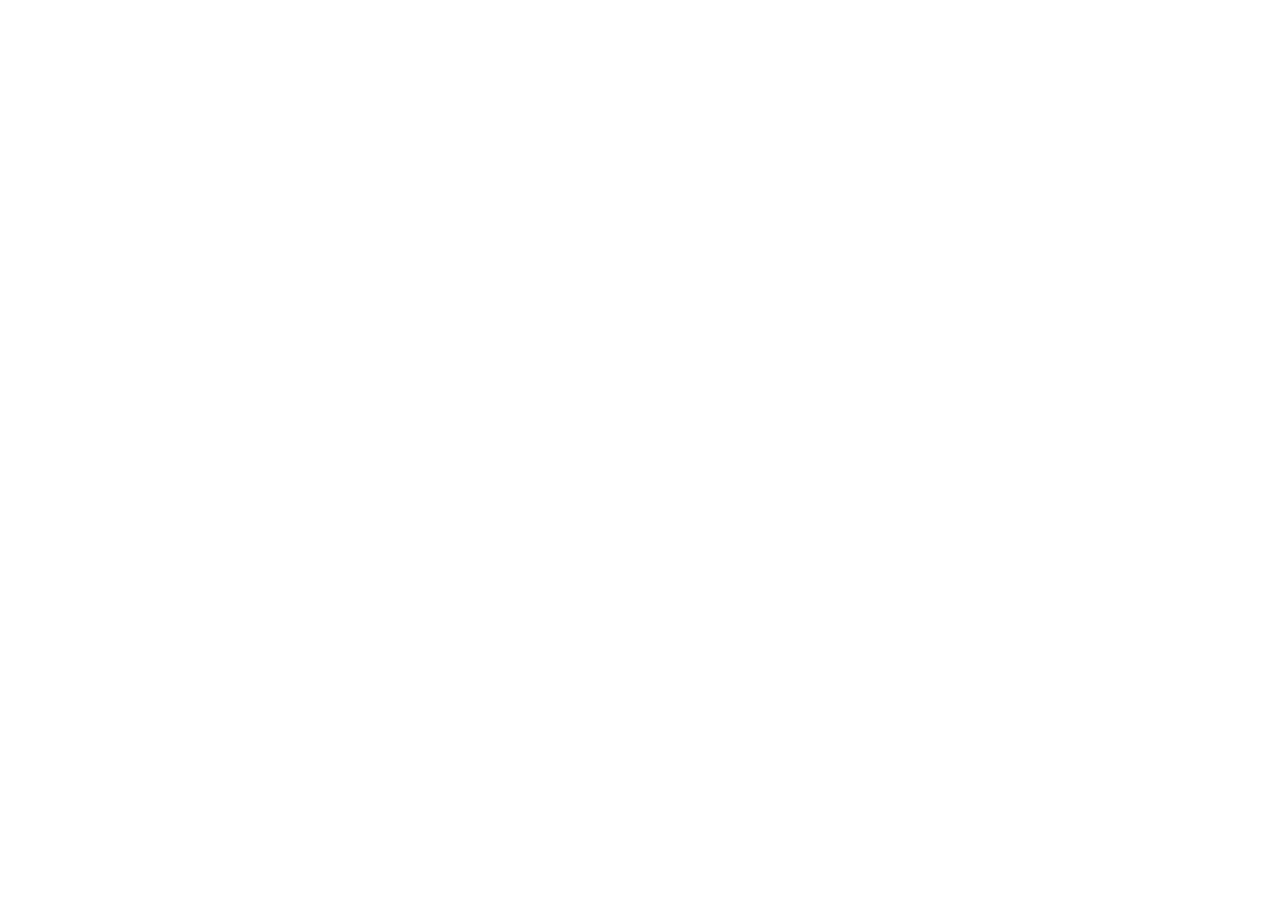
==== index.html @ 17e24093 "Add files via upload" ====
<!doctype html><html class="dark-mode" lang="de" data-template="home" data-path-prefix="index.html"><!-- Added by HTTrack --><meta http-equiv="content-type" content="text/html;charset=utf-8" /><!-- /Added by HTTrack -->
<head><meta charset="UTF-8"><meta http-equiv="X-UA-Compatible" content="IE=edge"><meta name="viewport" content="width=device-width,initial-scale=1"><meta name="theme-color" content="#000000"><title>Filmproduktion und Videoproduktion, die Full-Service Agentur</title><meta name="description" content="Werbefilme, Imagefilme, Produktvideos und mehr. imotion factory, die preisgekrönten Agentur für Video- und Filmproduktion. Wir erzählen deine Geschichte."><link rel="canonical" href="index.html"><meta property="og:type" content="website"><meta property="og:site_name" content="Filmproduktion und Videoproduktion, die Full-Service Agentur"><meta property="og:title" content="Filmproduktion und Videoproduktion, die Full-Service Agentur"><meta property="og:description" content="Werbefilme, Imagefilme, Produktvideos und mehr. imotion factory, die preisgekrönten Agentur für Video- und Filmproduktion. Wir erzählen deine Geschichte."><meta property="og:url" content="index.html"><meta property="og:locale" content="de_de"><meta property="og:image" content="assets/images/shared/imotion-factory.jpg"><meta property="og:image:alt" content="Filmproduktion und Videoproduktion, die Full-Service Agentur"><meta name="twitter:card" content="summary_large_image"><meta name="twitter:site" content="@imotion_factory"><link rel="apple-touch-icon" sizes="180x180" href="assets/images/favicon/apple-touch-icon3832.png?v1=v2"><link rel="icon" type="image/png" href="assets/images/favicon/favicon-32x323832.png?v1=v2" sizes="32x32"><link rel="icon" type="image/png" href="assets/images/favicon/favicon-16x163832.png?v1=v2" sizes="16x16"><link rel="icon" type="image/svg+xml" href="assets/images/favicon/favicon3832.svg?v1=v2"><link rel="manifest" href="site3832.webmanifest?v1=v2"><link rel="mask-icon" href="assets/images/favicon/safari-pinned-tab3832.svg?v1=v2" color="#5bbad5"><meta name="theme-color" content="#000000"><script>// Render blocking 
      if (localStorage.getItem("theme") == "dark") document.documentElement.classList.add('dark-mode');</script><link rel="stylesheet" href="assets/styles/homeb869.css?v=1643966012"></head><body><style type="text/css">body {display:none; opacity: 0; transition: opacity 0.3s}</style><noscript><style type="text/css">body {display:block; opacity: 1;}
      #scroll-container {display:none;}
      .noscriptmsg{position: fixed; top: 0; left: 0; width: 100%; height: 100%; display: flex; align-items: center; justify-content: center; flex-direction: column; background: black; padding: 20%;  z-index: 99999999999999;font-family:Arial, Helvetica, sans-serif; font-size: 20px; text-align: center; color: white;}</style><div class="noscriptmsg">Dies ist eine moderne Website. Bitte aktiviere Javascript in deinem Browser.<br><br><strong>imotion factory Filmproduktion: +49 2161 469 9744</strong></div></noscript><svg class="transition-panel-svg panel-open" viewBox="0 0 100 100" preserveAspectRatio="none"><path class="transition-panel-path" stroke="var(--color-bg-contrast-rich)" fill="var(--color-bg-contrast-rich)" stroke-width="2px" vector-effect="non-scaling-stroke" d="M 0 0 V 100 Q 50 100 100 100 V 0 z"/></svg><div class="rotate-device"><div class="phone"></div><div class="message">Diese Seite sieht im Portrait-Modus viel besser aus.</div></div><div class="loading"><div class="loading-text"><span class="loading-imotion">imotion</span> <span class="loading-factory">factory</span> <span class="loading-dot"></span></div><div class="loading-filmproduktion">FILMPRODUKTION</div><div class="loading-counter">0%</div><div class="loading-overlay"></div></div><div style="width: 0; height: 0;"><svg xmlns="http://www.w3.org/2000/svg" xmlns:xlink="http://www.w3.org/1999/xlink"><symbol viewBox="0 0 79 9" id="svg-arrow-back" xmlns="http://www.w3.org/2000/svg"><path d="M1.5 4.5l5-3m-5 3l5 3m72-3h-77" stroke="var(--color-text-rich)" fill="none" fill-rule="evenodd" stroke-linecap="square"/></symbol><symbol viewBox="0 0 45 45" id="svg-arrow-down" xmlns="http://www.w3.org/2000/svg"><path d="M2.368 0h40.264C44.052 0 45 .947 45 2.368v40.264c0 1.42-.947 2.368-2.368 2.368-1.421 0-2.369-.947-2.369-2.368V8.052L4.026 44.29c-.947.948-2.368.948-3.315 0-.948-.947-.948-2.368 0-3.315L36.947 4.737H2.368C1.184 4.737 0 3.789 0 2.368 0 .948 1.184 0 2.368 0z"/></symbol><symbol viewBox="0 0 20.714 19.47" id="svg-arrow-right"><g fill="none" stroke="var(--color-text-rich)" stroke-width="2"><path d="M19.083 9.687H0M10.272.707L19.3 9.735l-9.028 9.028"/></g></symbol><symbol viewBox="0 0 78 82" id="svg-client" xmlns="http://www.w3.org/2000/svg"><style>.dst0{fill:none;stroke-width:5;stroke-miterlimit:10}</style><circle class="dst0" cx="38.9" cy="19" r="15"/><path class="dst0" d="M54.8 48.2H23c-10.5 0-19 8.5-19 19V78h69.8V67.2c0-10.5-8.5-19-19-19z"/></symbol><symbol viewBox="0 0 490 490" id="svg-em" xmlns="http://www.w3.org/2000/svg"><path d="M295.2 257.8L251.4 295c-3.5 2.9-8.6 2.9-12 0l-43.8-37.1L16.7 409.1h456.6L295.2 257.8zM0 92.2v305.6L180.1 245z"/><path d="M16.7 80.9L245 274.6 473.3 80.9zM309.9 245L490 397.8V92.2z"/></symbol><symbol viewBox="0 0 100 125" id="svg-four-squares" xmlns="http://www.w3.org/2000/svg"><path fill="var(--color-controls)" d="M39 5h22v22H39zM39 39h22v22H39zM39 73h22v22H39zM5 5h22v22H5zM5 39h22v22H5zM5 73h22v22H5zM73 5h22v22H73zM73 39h22v22H73zM73 73h22v22H73z"/></symbol><symbol fill="none" viewBox="0 0 80 40" id="svg-fullscreen_close" xmlns="http://www.w3.org/2000/svg"><path fill="#000" d="M30.001 11h-30V8h30z"/><path fill="#000" d="M27 11V0h3v11zM50.001 29h30v3h-30z"/><path fill="#000" d="M53.001 29v11h-3V29zM50.001 11h30V8h-30z"/><path fill="#000" d="M53.001 11V0h-3v11zM30 29H0v3h30z"/><path fill="#000" d="M27 29v11h3V29z"/></symbol><symbol fill="none" viewBox="0 0 80 40" id="svg-fullscreen_open" xmlns="http://www.w3.org/2000/svg"><path fill="#000" d="M0 0h30v3H0z"/><path fill="#000" d="M3 0v11H0V0zM80 40H50v-3h30z"/><path fill="#000" d="M77 40V29h3v11zM80 0H50v3h30z"/><path fill="#000" d="M77 0v11h3V0zM0 40h30v-3H0z"/><path fill="#000" d="M3 40V29H0v11z"/></symbol><symbol viewBox="0 0 466 100" fill-rule="evenodd" clip-rule="evenodd" stroke-linecap="square" stroke-linejoin="round" stroke-miterlimit="1.5" id="svg-imf-logo" xmlns="http://www.w3.org/2000/svg"><text x="92.664" y="174.489" font-family="'Gotham-Bold','Gotham'" font-size="125" transform="matrix(.384 0 0 .384 -13.696 -2.82)">imotion</text><path d="M255.84 64.664c3.791 0 6.24-1.776 8.015-4.176v3.696h7.296V38.456h-7.296v3.36c-1.728-2.064-4.128-3.84-8.016-3.84-6.096 0-11.712 4.704-11.712 13.296v.096c0 8.592 5.712 13.296 11.712 13.296zm1.871-6.192c-3.408 0-6.288-2.832-6.288-7.104v-.096c0-4.32 2.88-7.104 6.288-7.104 3.408 0 6.24 2.832 6.24 7.104v.096c0 4.272-2.832 7.104-6.24 7.104z" fill-opacity=".45"/><text x="619.414" y="174.489" font-family="'Gotham-Bold','Gotham'" font-size="125" fill-opacity=".45" transform="matrix(.384 0 0 .384 -13.696 -2.82)">f<tspan x="750.289px 821.664px 871.664px 954.664px" y="174.489px 174.489px 174.489px 174.489px">ctor</tspan>y</text><path d="M33.575 17.976h225.698v177.757" fill="none" stroke="#4d4d4d" stroke-width="16.47" transform="matrix(.07964 0 0 .10126 443.44 .358)"/><path d="M33.575 17.976h225.698v177.757" fill="none" stroke="#4d4d4d" stroke-width="16.47" stroke-linejoin="miter" transform="matrix(-.07964 0 0 .10126 22 -.468)"/><path d="M33.575 17.976h225.698v177.757" fill="none" stroke="#4d4d4d" stroke-width="16.47" stroke-linejoin="miter" transform="matrix(.07964 0 0 -.10126 443.438 99.83)"/><g><path d="M33.575 17.976h225.698v177.757" fill="none" stroke="#4d4d4d" stroke-width="16.47" stroke-linejoin="miter" transform="matrix(-.07964 0 0 -.10126 22.001 99.003)"/></g><g transform="translate(378.27 -155.032) scale(1.42368)"><circle cx="37.904" cy="145.307" r="9.607" fill="#db2525"/></g></symbol><symbol viewBox="0 0 24 24" id="svg-play-button" xmlns="http://www.w3.org/2000/svg"><path d="M2 24V0l20 12L2 24z" stroke="#fff" fill="#fff"/></symbol><symbol id="svg-search" viewBox="0 0 87.9 87.9" xml:space="preserve" xmlns="http://www.w3.org/2000/svg"><style>.kst0,.kst1{fill:none;stroke-width:7;stroke-miterlimit:10}.kst1{stroke-linecap:round}</style><circle class="kst0" cx="37.6" cy="37" r="32.6"/><path class="kst1" d="M64 64l18 18"/></symbol><symbol viewBox="0 0 24 24" id="svg-theme" xmlns="http://www.w3.org/2000/svg"><path d="M12 22c5.523 0 10-4.477 10-10S17.523 2 12 2 2 6.477 2 12s4.477 10 10 10zm0-2V4a8 8 0 110 16z" fill="var(--color-white)" fill-rule="nonzero"/></symbol></svg></div><div class="nav-progress-bar"></div><svg xmlns="http://www.w3.org/2000/svg" viewBox="-2 -2 39 39" class="progress-svg" shape-rendering="geometricPrecision"><circle cx="16" cy="16" r="15.9155" class="progress-bar__background"/><circle cx="16" cy="16" r="15.9155" class="progress-bar__progress js-progress-circle"/><path id="Arrow_Upward" d="M321.337,122.567L201.046,3.479c-4.776-4.728-12.391-4.547-17.179,0l-120.291,119.1
		c-4.74,4.704-4.74,12.319,0,17.011c4.752,4.704,12.439,4.704,17.191,0l99.551-98.552v331.856c0,6.641,5.438,12.03,12.151,12.03
		s12.151-5.39,12.151-12.03V41.025l99.551,98.552c4.74,4.704,12.439,4.704,17.179,0C326.089,134.886,326.089,127.27,321.337,122.567
		z"/></svg><div class="nav-top"></div><div class="footer-overlay"></div><svg class="menu-panel-svg panel-closed" viewBox="0 0 100 100" preserveAspectRatio="none"><path class="menu-panel-path" stroke="var(--color-bg-contrast)" fill="var(--color-bg-contrast)" stroke-width="2px" vector-effect="non-scaling-stroke" d="M 0 0 V 0 Q 50 0 100 0 V 0 z"/></svg><div class="imf-dot"></div><nav class="nav-bar"><a class="nav-logo nav-link no-menu bait" href="index.html"><div class="imf-logo-text"><span class="txt-imotion">imotion</span> <span class="txt-factory">factory</span></div></a><div class="nav-bar-right"><a class="lang-selector-top gui-controls nav-link no-menu bait" href="en/home/index.html">en</a> <a id="theme-toggle-top" class="theme-toggle gui-controls bait" href="#"><span class="th-light">hell</span><span class="th-dark">dunkel</span></a><div class="burger-container gui-controls menu bait" id="id-burger"><span class="contact-text burger-text">kontakt</span> <span class="burger-text">menü</span><div class="hamburger"><span class="burger-line burger-line__top"></span> <span class="burger-line burger-line__bottom"></span></div></div></div></nav><nav class="side-nav-controls-container"><a class="lang-selector gui-controls side-nav-lang nav-link no-menu bait" href="en/home/index.html">en</a><div id="theme-toggle" class="theme-toggle side-nav-theme bait"></div></nav><nav class="nav-container"><div class="nav-primary-item"><div class="nav-menu"><a href="index.html" class="menu-item nav-link bait"><span class="item__text">Portfolio</span> </a><a href="de/work/index.html" class="menu-item nav-link bait"><span class="item__text">Work</span> </a><a href="de/awards/index.html" class="menu-item nav-link bait"><span class="item__text">Awards</span> </a><a href="de/behind-the-scenes/index.html" class="menu-item nav-link bait"><span class="item__text">Behind The Scenes</span></a></div><div class="legal-container"><a href="de/presse/index.html" class="legal-item txt-label nav-link bait">Presse</a> <a href="de/jobs/index.html" class="legal-item txt-label nav-link bait">Jobs &amp; Praktika</a> <a href="de/impressum/index.html" class="legal-item txt-label nav-link bait">Impressum</a> <a href="de/impressum/index.html#datenschutz" class="legal-item txt-label nav-link bait">Datenschutz</a></div></div><div class="nav-contact-item"><div class="contact-time-container"><div class="contact-container"><span class="contact-header txt-label">Kontakt</span> <a class="txt-content bait" href="tel:004921614699744">+49 2161 469 9744</a> <a class="contact-em txt-content bait" data-gen-em href="#">mail: klick zum Schreiben</a></div><div class="time-location time-berlin txt-content"><span class="time-city txt-label">Mönchengladbach</span> <span class="time" id="hour-berlin">00</span><span class="time-colon">:</span><span class="time" id="minute-berlin">00</span><span class="time"> (</span><span class="time" id="tz-berlin">GMT</span><span class="time">)</span></div><div class="time-location time-la txt-content"><span class="time-city txt-label">Los Angeles</span> <span class="time" id="hour-la">00</span><span class="time-colon">:</span><span class="time" id="minute-la">00</span><span class="time"> (</span><span class="time" id="tz-la">GMT</span><span class="time">)</span></div></div></div><div class="nav-copyright-item"><div class="copyright-text">&#169; 2022 - imotion factory</div></div></nav><div class="cookies-container hide"><div class="cookies-close"></div><p>Für eine optimale Nutzung dieser Website verwendet wir Cookies und verwandte Technologien. Mit dem Klick auf &#39;ALLES KLAR!&#39; stimmst du der Nutzung dieser Technologien zu. Mehr erfährst du hier:</p><a href="de/impressum/index.html#datenschutz" class="bait">Privatsphäre und Datenschutz</a><a class="imf-btn imf-btn-cookies-ok btn-align-right bait" href="#"><div class="imf-btn-inner"><div class="imf-btn-text">Alles klar!</div><div class="imf-btn-arrow"><svg class="icon icon--arrow-down" role="img" aria-hidden="true" width="24" height="24"><use xlink:href="#svg-arrow-down"></use></svg></div></div></a></div><div class="js-canvas"><canvas class="js-cursor-canvas"></canvas></div><svg class="lb-panel-svg panel-closed" viewBox="0 0 100 100" preserveAspectRatio="none"><path class="lb-panel-path" stroke="var(--color-black)" fill="var(--color-black)" stroke-width="2px" vector-effect="non-scaling-stroke" d="M 0 0 V 0 Q 50 0 100 0 V 0 z"/></svg><div class="video-lightbox"><div class="vl-close bait"></div><div class="spinner"></div><div class="player-container"><video controls playsinline data-poster="" id="player"></video></div></div><div class="slider-counter">00/00</div><div class="slider-caption">WORK</div><div class="curtains-container"><div class="slide-text-wrapper"><div class="video-caption-type">Imagefilm</div><div class="video-caption-title">Wir machen uns stark dafür</div><div class="slide-tags"><a class="imf-btn imf-btn-slider btn-slider-play bait" href="#"><div class="imf-btn-inner"><div class="imf-btn-text">Play</div><div class="imf-btn-arrow"><svg class="icon icon--arrow-down" role="img" aria-hidden="true" width="24" height="24"><use xlink:href="#svg-arrow-down"></use></svg></div></div></a><a class="imf-btn imf-btn-slider nav-link no-menu bait" href="de/projects/wir-machen-uns-stark-dafuer/index.html"><div class="imf-btn-inner"><div class="imf-btn-text">Info</div><div class="imf-btn-arrow"><svg class="icon icon--arrow-down" role="img" aria-hidden="true" width="24" height="24"><use xlink:href="#svg-arrow-down"></use></svg></div></div></a><a class="imf-btn imf-btn-slider nav-link no-menu bait" href="de/projects/wir-machen-uns-stark-dafuer/index.html"><div class="imf-btn-inner"><div class="imf-btn-text">BTS</div><div class="imf-btn-arrow"><svg class="icon icon--arrow-down" role="img" aria-hidden="true" width="24" height="24"><use xlink:href="#svg-arrow-down"></use></svg></div></div></a></div></div><div class="slide-text-wrapper"><div class="video-caption-type">Musikvideo</div><div class="video-caption-title">793 (Official Video)</div><div class="slide-tags"><a class="imf-btn imf-btn-slider btn-slider-play bait" href="#"><div class="imf-btn-inner"><div class="imf-btn-text">Play</div><div class="imf-btn-arrow"><svg class="icon icon--arrow-down" role="img" aria-hidden="true" width="24" height="24"><use xlink:href="#svg-arrow-down"></use></svg></div></div></a><a class="imf-btn imf-btn-slider nav-link no-menu bait" href="de/projects/793-official-video/index.html"><div class="imf-btn-inner"><div class="imf-btn-text">Info</div><div class="imf-btn-arrow"><svg class="icon icon--arrow-down" role="img" aria-hidden="true" width="24" height="24"><use xlink:href="#svg-arrow-down"></use></svg></div></div></a><a class="imf-btn imf-btn-slider nav-link no-menu bait" href="de/projects/793-official-video/index.html"><div class="imf-btn-inner"><div class="imf-btn-text">7 Awards</div><div class="imf-btn-arrow"><svg class="icon icon--arrow-down" role="img" aria-hidden="true" width="24" height="24"><use xlink:href="#svg-arrow-down"></use></svg></div></div></a><a class="imf-btn imf-btn-slider nav-link no-menu bait" href="de/projects/793-official-video/index.html"><div class="imf-btn-inner"><div class="imf-btn-text">BTS</div><div class="imf-btn-arrow"><svg class="icon icon--arrow-down" role="img" aria-hidden="true" width="24" height="24"><use xlink:href="#svg-arrow-down"></use></svg></div></div></a></div></div><div class="slide-text-wrapper"><div class="video-caption-type">Kurzfilm</div><div class="video-caption-title">Trennschalter zur Übergabe</div><div class="slide-tags"><a class="imf-btn imf-btn-slider btn-slider-play bait" href="#"><div class="imf-btn-inner"><div class="imf-btn-text">Play</div><div class="imf-btn-arrow"><svg class="icon icon--arrow-down" role="img" aria-hidden="true" width="24" height="24"><use xlink:href="#svg-arrow-down"></use></svg></div></div></a><a class="imf-btn imf-btn-slider nav-link no-menu bait" href="de/projects/trennschalter-zur-uebergabe/index.html"><div class="imf-btn-inner"><div class="imf-btn-text">Info</div><div class="imf-btn-arrow"><svg class="icon icon--arrow-down" role="img" aria-hidden="true" width="24" height="24"><use xlink:href="#svg-arrow-down"></use></svg></div></div></a><a class="imf-btn imf-btn-slider nav-link no-menu bait" href="de/projects/trennschalter-zur-uebergabe/index.html"><div class="imf-btn-inner"><div class="imf-btn-text">8 Awards</div><div class="imf-btn-arrow"><svg class="icon icon--arrow-down" role="img" aria-hidden="true" width="24" height="24"><use xlink:href="#svg-arrow-down"></use></svg></div></div></a><a class="imf-btn imf-btn-slider nav-link no-menu bait" href="de/projects/trennschalter-zur-uebergabe/index.html"><div class="imf-btn-inner"><div class="imf-btn-text">BTS</div><div class="imf-btn-arrow"><svg class="icon icon--arrow-down" role="img" aria-hidden="true" width="24" height="24"><use xlink:href="#svg-arrow-down"></use></svg></div></div></a></div></div><div class="slide-text-wrapper"><div class="video-caption-type">Produktvideo</div><div class="video-caption-title">AER - The Acoustic People</div><div class="slide-tags"><a class="imf-btn imf-btn-slider btn-slider-play bait" href="#"><div class="imf-btn-inner"><div class="imf-btn-text">Play</div><div class="imf-btn-arrow"><svg class="icon icon--arrow-down" role="img" aria-hidden="true" width="24" height="24"><use xlink:href="#svg-arrow-down"></use></svg></div></div></a><a class="imf-btn imf-btn-slider nav-link no-menu bait" href="de/projects/the-acoustic-people/index.html"><div class="imf-btn-inner"><div class="imf-btn-text">Info</div><div class="imf-btn-arrow"><svg class="icon icon--arrow-down" role="img" aria-hidden="true" width="24" height="24"><use xlink:href="#svg-arrow-down"></use></svg></div></div></a></div></div><div class="slide-text-wrapper"><div class="video-caption-type">Recruitingfilm</div><div class="video-caption-title">Herr Grau, Episode 1</div><div class="slide-tags"><a class="imf-btn imf-btn-slider btn-slider-play bait" href="#"><div class="imf-btn-inner"><div class="imf-btn-text">Play</div><div class="imf-btn-arrow"><svg class="icon icon--arrow-down" role="img" aria-hidden="true" width="24" height="24"><use xlink:href="#svg-arrow-down"></use></svg></div></div></a><a class="imf-btn imf-btn-slider nav-link no-menu bait" href="de/projects/herr-grau-episode-01/index.html"><div class="imf-btn-inner"><div class="imf-btn-text">Info</div><div class="imf-btn-arrow"><svg class="icon icon--arrow-down" role="img" aria-hidden="true" width="24" height="24"><use xlink:href="#svg-arrow-down"></use></svg></div></div></a><a class="imf-btn imf-btn-slider nav-link no-menu bait" href="de/projects/herr-grau-episode-01/index.html"><div class="imf-btn-inner"><div class="imf-btn-text">BTS</div><div class="imf-btn-arrow"><svg class="icon icon--arrow-down" role="img" aria-hidden="true" width="24" height="24"><use xlink:href="#svg-arrow-down"></use></svg></div></div></a></div></div><div class="slide-text-wrapper"><div class="video-caption-type">Kinospot</div><div class="video-caption-title">Ice Aliens</div><div class="slide-tags"><a class="imf-btn imf-btn-slider btn-slider-play bait" href="#"><div class="imf-btn-inner"><div class="imf-btn-text">Play</div><div class="imf-btn-arrow"><svg class="icon icon--arrow-down" role="img" aria-hidden="true" width="24" height="24"><use xlink:href="#svg-arrow-down"></use></svg></div></div></a><a class="imf-btn imf-btn-slider nav-link no-menu bait" href="de/projects/ice-aliens/index.html"><div class="imf-btn-inner"><div class="imf-btn-text">Info</div><div class="imf-btn-arrow"><svg class="icon icon--arrow-down" role="img" aria-hidden="true" width="24" height="24"><use xlink:href="#svg-arrow-down"></use></svg></div></div></a><a class="imf-btn imf-btn-slider nav-link no-menu bait" href="de/projects/ice-aliens/index.html"><div class="imf-btn-inner"><div class="imf-btn-text">BTS</div><div class="imf-btn-arrow"><svg class="icon icon--arrow-down" role="img" aria-hidden="true" width="24" height="24"><use xlink:href="#svg-arrow-down"></use></svg></div></div></a></div></div><div class="slide-text-wrapper"><div class="video-caption-type">Sicherheitsfilm</div><div class="video-caption-title">Industriespark Hoechst Sicherheitsfilm</div><div class="slide-tags"><a class="imf-btn imf-btn-slider btn-slider-play bait" href="#"><div class="imf-btn-inner"><div class="imf-btn-text">Play</div><div class="imf-btn-arrow"><svg class="icon icon--arrow-down" role="img" aria-hidden="true" width="24" height="24"><use xlink:href="#svg-arrow-down"></use></svg></div></div></a><a class="imf-btn imf-btn-slider nav-link no-menu bait" href="de/projects/industriepark-hoechst-sicherheitsfilm/index.html"><div class="imf-btn-inner"><div class="imf-btn-text">Info</div><div class="imf-btn-arrow"><svg class="icon icon--arrow-down" role="img" aria-hidden="true" width="24" height="24"><use xlink:href="#svg-arrow-down"></use></svg></div></div></a></div></div><div class="slide-text-wrapper"><div class="video-caption-type">Produktvideo</div><div class="video-caption-title">Kuhn Ceremonial</div><div class="slide-tags"><a class="imf-btn imf-btn-slider btn-slider-play bait" href="#"><div class="imf-btn-inner"><div class="imf-btn-text">Play</div><div class="imf-btn-arrow"><svg class="icon icon--arrow-down" role="img" aria-hidden="true" width="24" height="24"><use xlink:href="#svg-arrow-down"></use></svg></div></div></a><a class="imf-btn imf-btn-slider nav-link no-menu bait" href="de/projects/kuhn-ceremonial/index.html"><div class="imf-btn-inner"><div class="imf-btn-text">Info</div><div class="imf-btn-arrow"><svg class="icon icon--arrow-down" role="img" aria-hidden="true" width="24" height="24"><use xlink:href="#svg-arrow-down"></use></svg></div></div></a><a class="imf-btn imf-btn-slider nav-link no-menu bait" href="de/projects/kuhn-ceremonial/index.html"><div class="imf-btn-inner"><div class="imf-btn-text">BTS</div><div class="imf-btn-arrow"><svg class="icon icon--arrow-down" role="img" aria-hidden="true" width="24" height="24"><use xlink:href="#svg-arrow-down"></use></svg></div></div></a></div></div><div class="slide-text-wrapper"><div class="video-caption-type">Musikvideo</div><div class="video-caption-title">Ballroom Blitz Tribute (Official Video)</div><div class="slide-tags"><a class="imf-btn imf-btn-slider btn-slider-play bait" href="#"><div class="imf-btn-inner"><div class="imf-btn-text">Play</div><div class="imf-btn-arrow"><svg class="icon icon--arrow-down" role="img" aria-hidden="true" width="24" height="24"><use xlink:href="#svg-arrow-down"></use></svg></div></div></a><a class="imf-btn imf-btn-slider nav-link no-menu bait" href="de/projects/ballroom-blitz-tribute-official-video/index.html"><div class="imf-btn-inner"><div class="imf-btn-text">Info</div><div class="imf-btn-arrow"><svg class="icon icon--arrow-down" role="img" aria-hidden="true" width="24" height="24"><use xlink:href="#svg-arrow-down"></use></svg></div></div></a><a class="imf-btn imf-btn-slider nav-link no-menu bait" href="de/projects/ballroom-blitz-tribute-official-video/index.html"><div class="imf-btn-inner"><div class="imf-btn-text">BTS</div><div class="imf-btn-arrow"><svg class="icon icon--arrow-down" role="img" aria-hidden="true" width="24" height="24"><use xlink:href="#svg-arrow-down"></use></svg></div></div></a></div></div></div><main id="main" class="main site-wrap viewport" tabindex="-1"><div id="scroll-container" class="smooth-scroll" data-scroll-container><header class="hero-container"><div class="hero-text-wrapper"><div class="hero-claim hero-claim-centered">Because Boring</div><div class="hero-combined"><div class="hero-claim">is bad for</div><p class="header-text">Als Full-Service Agentur mit mehr als 20 Jahren Erfahrung in der Film- und Videoproduktion tun wir alles, um deine beste Geschichte zu finden und zu erzählen.</p></div><div class="hero-claim hero-claim-centered">Business</div></div><div class="hero-bottom-wrapper"><h1 class="hero-header">Die Agentur&nbsp;für&nbsp;Videoproduktion,<br>Filmproduktion&nbsp;& Story&nbsp;Telling</h1><a class="button imf-btn-anfragen menu bait" type="button" href="#"><span class="button__title-mask"><div class="button__title-wrap"><span class="button__title">Kontakt</span> <span class="button__title--secondary">Kontakt</span></div></span><span class="button__icon"><span class="button__circle"></span> <svg class="button__svg" xmlns="http://www.w3.org/2000/svg" viewBox="0 0 16.002 4.639"><path d="M.25 2.264h15.403"/><path d="M13.743.354l1.91 1.91-1.919 2.022"/></svg> <svg class="button__svg button__svg--clone" xmlns="http://www.w3.org/2000/svg" viewBox="0 0 16.002 4.639"><path d="M.25 2.264h15.403"/><path d="M13.743.354l1.91 1.91-1.919 2.022"/></svg></span></a></div><div class="video-wrapper bait-play"><div class="video-bg" id="hero-player" data-plyr-provider="vimeo" data-plyr-embed-id="120691522"></div><div class="equalizer-wrapper bait"><a class="imf-btn imf-btn-play-reel bait" href="#"><div class="imf-btn-inner"><div class="imf-btn-text">Play Reel</div><div class="imf-btn-arrow"><svg class="icon icon--arrow-down" role="img" aria-hidden="true" width="24" height="24"><use xlink:href="#svg-arrow-down"></use></svg></div></div></a><div class="equalizer"><span class="eq"></span> <span class="eq"></span> <span class="eq"></span> <span class="eq"></span> <span class="eq"></span> <span class="eq"></span> <span class="eq"></span> <span class="eq"></span></div></div></div></header><section class="standard-section-container"><div class="agency-container"><div class="agency-about-col"><h2 class="agency-header text-block anim-header">No Fuzz, no Bullshit, just Films that make people buy your stuff</h2><h3 class="agency-title anim-header">Agentur</h3><p class="agency-text text-block anim-elem">Kein Bullshit - nur Filme mit Seele und Handwerkskunst. Wir graben tief und zielen hoch - mit Leidenschaft, Mut, Spaß, Koffein, Adrenalin, Dopamin. Und ein bisschen wtf, wenn es an der Zeit ist, im Mondlicht zu tanzen. Wir lieben es, seltene, schöne, mutige, innovative, clevere, poetische und visuelle Ideen umzusetzen. Um jeden Preis. Deine Mutter würde uns lieben!</p><div class="imf-btn-projects-wrapper"><a class="button imf-btn-projects bait" type="button" data-scroll data-scroll-speed="-1" data-scroll-to href="#id-video-list"><span class="button__title-mask"><div class="button__title-wrap"><span class="button__title">Work</span> <span class="button__title--secondary">Work</span></div></span><span class="button__icon"><span class="button__circle"></span> <svg class="button__svg" xmlns="http://www.w3.org/2000/svg" viewBox="0 0 16.002 4.639"><path d="M.25 2.264h15.403"/><path d="M13.743.354l1.91 1.91-1.919 2.022"/></svg> <svg class="button__svg button__svg--clone" xmlns="http://www.w3.org/2000/svg" viewBox="0 0 16.002 4.639"><path d="M.25 2.264h15.403"/><path d="M13.743.354l1.91 1.91-1.919 2.022"/></svg></span></a></div></div><div class="agency-highlight-col"><div class="agency-highlight-text" data-scroll data-scroll-speed="1">Die Antipode<br>zur Langeweile</div></div><div class="agency-services-col"><div class="services-list list-films"><h3 class="anim-header">Filme</h3><ul><li class="anim-header">Werbefilm</li><li class="anim-header">Imagefilm</li><li class="anim-header">Produktfilm</li><li class="anim-header">Musikvideo</li><li class="anim-header">Sportfilm</li><li class="anim-header">Luftaufnahmen</li></ul></div><div class="services-list list-services"><h3 class="anim-header">Services</h3><ul><li class="anim-header">Konzeption</li><li class="anim-header">Storyentwicklung</li><li class="anim-header">Visual Effects</li><li class="anim-header">Motion Design</li><li class="anim-header">Post-Produktion</li><li class="anim-header">Fixer Service</li></ul></div><div class="services-list list-formats"><h3 class="anim-header">Formate</h3><ul><li class="anim-header">Social-Media</li><li class="anim-header">Kino</li><li class="anim-header">TV</li><li class="anim-header">Point of Sale</li><li class="anim-header">Messe</li><li class="anim-header">Video Marketing</li></ul></div></div></div></section><section class="slides-container" id="id-video-list"><h2 class="slider-highlight anim-header">Man braucht sieben Sekunden, um Eindruck zu machen,<br>wir schaffen's in fünf</h2><div class="slide bait-play" data-displacement-src="https://imotion-factory.com/assets/images/pages/home/noise.png"><picture><source type="image/webp" srcset="/assets/images/projects/wir-machen-uns-stark-dafuer/skoliose-wir-machen-uns-stark-dafuer.jpg-1200.webp 1200w" sizes="100vw"><source type="image/jpeg" srcset="/assets/images/projects/wir-machen-uns-stark-dafuer/skoliose-wir-machen-uns-stark-dafuer.jpg-1200.jpeg 1200w" sizes="100vw"><img src="assets/images/projects/wir-machen-uns-stark-dafuer/skoliose-wir-machen-uns-stark-dafuer.jpg-1200.jpg" alt="Ein Boxer trainiert am Sandsack" loading="eager" title="Screenshot von Wir machen uns stark dafür" crossorigin="anonymous" data-sampler="uTexture"></picture><div class="video-source" data-video-source="https://vimeo.com/561688345"></div></div><div class="slide bait-play" data-displacement-src="https://imotion-factory.com/assets/images/pages/home/noise.png"><picture><source type="image/webp" srcset="/assets/images/projects/793-official-video/793-official-video.jpg-1200.webp 1200w" sizes="100vw"><source type="image/jpeg" srcset="/assets/images/projects/793-official-video/793-official-video.jpg-1200.jpeg 1200w" sizes="100vw"><img src="assets/images/projects/793-official-video/793-official-video.jpg-1200.jpg" alt="Ein Wikinger auf einem Kriegsschiff, bereit für die Schlacht" loading="eager" title="Screenshot aus dem Video 793" crossorigin="anonymous" data-sampler="uTexture"></picture><div class="video-source" data-video-source="https://www.vimeo.com/267204599"></div></div><div class="slide bait-play" data-displacement-src="https://imotion-factory.com/assets/images/pages/home/noise.png"><picture><source type="image/webp" srcset="/assets/images/projects/trennschalter-zur-uebergabe/trennschalter-zur-uebergabe.jpg-1200.webp 1200w" sizes="100vw"><source type="image/jpeg" srcset="/assets/images/projects/trennschalter-zur-uebergabe/trennschalter-zur-uebergabe.jpg-1200.jpeg 1200w" sizes="100vw"><img src="assets/images/projects/trennschalter-zur-uebergabe/trennschalter-zur-uebergabe.jpg-1200.jpg" alt="Ein Offizier aus dem zweiten Weltkrieg schaut grimmig" loading="eager" title="Screenshot aus dem Video Trennschalter zur Übergabe" crossorigin="anonymous" data-sampler="uTexture"></picture><div class="video-source" data-video-source="https://vimeo.com/293545374"></div></div><div class="slide bait-play" data-displacement-src="https://imotion-factory.com/assets/images/pages/home/noise.png"><picture><source type="image/webp" srcset="/assets/images/projects/the-acoustic-people/the-acoustic-people.jpg-1200.webp 1200w" sizes="100vw"><source type="image/jpeg" srcset="/assets/images/projects/the-acoustic-people/the-acoustic-people.jpg-1200.jpeg 1200w" sizes="100vw"><img src="assets/images/projects/the-acoustic-people/the-acoustic-people.jpg-1200.jpg" alt="Das Bedienfeld eines Akkustikverstärkers" loading="eager" title="Screenshot aus dem Produktvideo The Acoustic People" crossorigin="anonymous" data-sampler="uTexture"></picture><div class="video-source" data-video-source="https://vimeo.com/465829522"></div></div><div class="slide bait-play" data-displacement-src="https://imotion-factory.com/assets/images/pages/home/noise.png"><picture><source type="image/webp" srcset="/assets/images/projects/herr-grau-episode-01/herr-grau-verzweifelt.jpg-1200.webp 1200w" sizes="100vw"><source type="image/jpeg" srcset="/assets/images/projects/herr-grau-episode-01/herr-grau-verzweifelt.jpg-1200.jpeg 1200w" sizes="100vw"><img src="assets/images/projects/herr-grau-episode-01/herr-grau-verzweifelt.jpg-1200.jpg" alt="Ein Mann in einem kleinen Büro schaut über den Rand einer Akte" loading="eager" title="Herr Grau ist verzweifelt" crossorigin="anonymous" data-sampler="uTexture"></picture><div class="video-source" data-video-source="https://vimeo.com/455862830/d91ba9c8a9"></div></div><div class="slide bait-play" data-displacement-src="https://imotion-factory.com/assets/images/pages/home/noise.png"><picture><source type="image/webp" srcset="/assets/images/projects/ice-aliens/ice-aliens.jpg-1200.webp 1200w" sizes="100vw"><source type="image/jpeg" srcset="/assets/images/projects/ice-aliens/ice-aliens.jpg-1200.jpeg 1200w" sizes="100vw"><img src="assets/images/projects/ice-aliens/ice-aliens.jpg-1200.jpg" alt="Ein Eishockeytorwart schaut in die Kamera." loading="eager" title="Screenshot aus dem Kinospot der Ice Aliens" crossorigin="anonymous" data-sampler="uTexture"></picture><div class="video-source" data-video-source="https://vimeo.com/561761877"></div></div><div class="slide bait-play" data-displacement-src="https://imotion-factory.com/assets/images/pages/home/noise.png"><picture><source type="image/webp" srcset="/assets/images/projects/industriepark-hoechst-sicherheitsfilm/infraserv-hoechst-sicherheitsfilm.jpg-1200.webp 1200w" sizes="100vw"><source type="image/jpeg" srcset="/assets/images/projects/industriepark-hoechst-sicherheitsfilm/infraserv-hoechst-sicherheitsfilm.jpg-1200.jpeg 1200w" sizes="100vw"><img src="assets/images/projects/industriepark-hoechst-sicherheitsfilm/infraserv-hoechst-sicherheitsfilm.jpg-1200.jpg" alt="Ein Auto ist kurz vor der Kollision mit einem Güterzug" loading="eager" title="Screenshot aus dem Sicherheitsfilm" crossorigin="anonymous" data-sampler="uTexture"></picture><div class="video-source" data-video-source="https://vimeo.com/561777809"></div></div><div class="slide bait-play" data-displacement-src="https://imotion-factory.com/assets/images/pages/home/noise.png"><picture><source type="image/webp" srcset="/assets/images/projects/kuhn-ceremonial/kuhn-ceremonial.jpg-1200.webp 1200w" sizes="100vw"><source type="image/jpeg" srcset="/assets/images/projects/kuhn-ceremonial/kuhn-ceremonial.jpg-1200.jpeg 1200w" sizes="100vw"><img src="assets/images/projects/kuhn-ceremonial/kuhn-ceremonial.jpg-1200.jpg" alt="Ein hübsches Paar steht festlich gekleidet in einer Hotelhalle." loading="eager" title="Screenshot aus dem Produktvideo Kuhn Ceremonial" crossorigin="anonymous" data-sampler="uTexture"></picture><div class="video-source" data-video-source="https://vimeo.com/232682658"></div></div><div class="slide bait-play" data-displacement-src="https://imotion-factory.com/assets/images/pages/home/noise.png"><picture><source type="image/webp" srcset="/assets/images/projects/ballroom-blitz-tribute-official-video/ballroom-blitz-tribute-official-video.jpg-1200.webp 1200w" sizes="100vw"><source type="image/jpeg" srcset="/assets/images/projects/ballroom-blitz-tribute-official-video/ballroom-blitz-tribute-official-video.jpg-1200.jpeg 1200w" sizes="100vw"><img src="assets/images/projects/ballroom-blitz-tribute-official-video/ballroom-blitz-tribute-official-video.jpg-1200.jpg" alt="Der Jet mit dem die Band im Video eingeflogen wird" loading="eager" title="Screenshot aus dem Video Ballroom Blitz" crossorigin="anonymous" data-sampler="uTexture"></picture><div class="video-source" data-video-source="https://vimeo.com/171889811"></div></div><a class="button imf-btn-work nav-link no-menu btn-align-center bait" type="button" href="de/work/index.html"><span class="button__title-mask"><div class="button__title-wrap"><span class="button__title">Mehr Projekte</span> <span class="button__title--secondary">Mehr Projekte</span></div></span><span class="button__icon"><span class="button__circle"></span> <svg class="button__svg" xmlns="http://www.w3.org/2000/svg" viewBox="0 0 16.002 4.639"><path d="M.25 2.264h15.403"/><path d="M13.743.354l1.91 1.91-1.919 2.022"/></svg> <svg class="button__svg button__svg--clone" xmlns="http://www.w3.org/2000/svg" viewBox="0 0 16.002 4.639"><path d="M.25 2.264h15.403"/><path d="M13.743.354l1.91 1.91-1.919 2.022"/></svg></span></a></section><section class="standard-section-container client-section-container"><h2 class="client-highlight anim-header">Dein Name würde auf dieser Liste gut aussehen - sogar sehr gut</h2><div class="client-container anim-elem"><div class="client-img-wrapper"><picture><source type="image/webp" srcset="/assets/images/clients/aer-the-acoustic-people.png-80.webp 80w" sizes="80px"><source type="image/png" srcset="/assets/images/clients/aer-the-acoustic-people.png-80.png 80w" sizes="80px"><img src="assets/images/clients/aer-the-acoustic-people.png-80.png" alt="AER The Acoustic People" loading="lazy" title="AER The Acoustic People"></picture></div><div class="client-img-wrapper"><picture><source type="image/webp" srcset="/assets/images/clients/arval.png-80.webp 80w" sizes="80px"><source type="image/png" srcset="/assets/images/clients/arval.png-80.png 80w" sizes="80px"><img src="assets/images/clients/arval.png-80.png" alt="Arval" loading="lazy" title="Arval"></picture></div><div class="client-img-wrapper"><picture><source type="image/webp" srcset="/assets/images/clients/banks-sadler.png-80.webp 80w" sizes="80px"><source type="image/png" srcset="/assets/images/clients/banks-sadler.png-80.png 80w" sizes="80px"><img src="assets/images/clients/banks-sadler.png-80.png" alt="Banks Sadler" loading="lazy" title="Banks Sadler"></picture></div><div class="client-img-wrapper"><picture><source type="image/webp" srcset="/assets/images/clients/barmer-krankenkasse.png-80.webp 80w" sizes="80px"><source type="image/png" srcset="/assets/images/clients/barmer-krankenkasse.png-80.png 80w" sizes="80px"><img src="assets/images/clients/barmer-krankenkasse.png-80.png" alt="Barmer Krankenkasse" loading="lazy" title="Barmer Krankenkasse"></picture></div><div class="client-img-wrapper"><picture><source type="image/webp" srcset="/assets/images/clients/bofrost.png-80.webp 80w" sizes="80px"><source type="image/png" srcset="/assets/images/clients/bofrost.png-80.png 80w" sizes="80px"><img src="assets/images/clients/bofrost.png-80.png" alt="Bofrost" loading="lazy" title="Bofrost"></picture></div><div class="client-img-wrapper"><picture><source type="image/webp" srcset="/assets/images/clients/bundesverband-skoliose-selbsthilfe-e-v.png-80.webp 80w" sizes="80px"><source type="image/png" srcset="/assets/images/clients/bundesverband-skoliose-selbsthilfe-e-v.png-80.png 80w" sizes="80px"><img src="assets/images/clients/bundesverband-skoliose-selbsthilfe-e-v.png-80.png" alt="Bundesverband Skoliose" loading="lazy" title="Bundesverband Skoliose"></picture></div><div class="client-img-wrapper"><picture><source type="image/webp" srcset="/assets/images/clients/bundeszentrale-fuer-politische-bildung.png-80.webp 80w" sizes="80px"><source type="image/png" srcset="/assets/images/clients/bundeszentrale-fuer-politische-bildung.png-80.png 80w" sizes="80px"><img src="assets/images/clients/bundeszentrale-fuer-politische-bildung.png-80.png" alt="Bundeszentrale für politische Bildung" loading="lazy" title="Bundeszentrale für politische Bildung"></picture></div><div class="client-img-wrapper"><picture><source type="image/webp" srcset="/assets/images/clients/c30-kunstprojektierung.png-80.webp 80w" sizes="80px"><source type="image/png" srcset="/assets/images/clients/c30-kunstprojektierung.png-80.png 80w" sizes="80px"><img src="assets/images/clients/c30-kunstprojektierung.png-80.png" alt="C.30 Kunstprojektierung" loading="lazy" title="C.30 Kunstprojektierung"></picture></div><div class="client-img-wrapper"><picture><source type="image/webp" srcset="/assets/images/clients/gluecksspirale.png-80.webp 80w" sizes="80px"><source type="image/png" srcset="/assets/images/clients/gluecksspirale.png-80.png 80w" sizes="80px"><img src="assets/images/clients/gluecksspirale.png-80.png" alt="Glücksspirale" loading="lazy" title="Glücksspirale"></picture></div><div class="client-img-wrapper"><picture><source type="image/webp" srcset="/assets/images/clients/ice-aliens.png-80.webp 80w" sizes="80px"><source type="image/png" srcset="/assets/images/clients/ice-aliens.png-80.png 80w" sizes="80px"><img src="assets/images/clients/ice-aliens.png-80.png" alt="Ice Aliens" loading="lazy" title="Ice Aliens"></picture></div><div class="client-img-wrapper"><picture><source type="image/webp" srcset="/assets/images/clients/infraserv-hoechst.png-80.webp 80w" sizes="80px"><source type="image/png" srcset="/assets/images/clients/infraserv-hoechst.png-80.png 80w" sizes="80px"><img src="assets/images/clients/infraserv-hoechst.png-80.png" alt="Infraserv Höchst" loading="lazy" title="Infraserv Höchst"></picture></div><div class="client-img-wrapper"><picture><source type="image/webp" srcset="/assets/images/clients/kuhn-maßkonfektion.png-80.webp 80w" sizes="80px"><source type="image/png" srcset="/assets/images/clients/kuhn-maßkonfektion.png-80.png 80w" sizes="80px"><img src="assets/images/clients/kuhn-ma%c3%9fkonfektion.png-80.png" alt="Kuhn Maßkonfektion" loading="lazy" title="Kuhn Maßkonfektion"></picture></div><div class="client-img-wrapper"><picture><source type="image/webp" srcset="/assets/images/clients/mcdonalds.png-80.webp 80w" sizes="80px"><source type="image/png" srcset="/assets/images/clients/mcdonalds.png-80.png 80w" sizes="80px"><img src="assets/images/clients/mcdonalds.png-80.png" alt="McDonald&#39;s (99FFA)" loading="lazy" title="McDonald&#39;s (99FFA)"></picture></div><div class="client-img-wrapper"><picture><source type="image/webp" srcset="/assets/images/clients/mephisto.png-80.webp 80w" sizes="80px"><source type="image/png" srcset="/assets/images/clients/mephisto.png-80.png 80w" sizes="80px"><img src="assets/images/clients/mephisto.png-80.png" alt="Mephisto" loading="lazy" title="Mephisto"></picture></div><div class="client-img-wrapper"><picture><source type="image/webp" srcset="/assets/images/clients/obscurity.png-80.webp 80w" sizes="80px"><source type="image/png" srcset="/assets/images/clients/obscurity.png-80.png 80w" sizes="80px"><img src="assets/images/clients/obscurity.png-80.png" alt="Obscurity" loading="lazy" title="Obscurity"></picture></div><div class="client-img-wrapper"><picture><source type="image/webp" srcset="/assets/images/clients/royal-academy-of-dance.png-80.webp 80w" sizes="80px"><source type="image/png" srcset="/assets/images/clients/royal-academy-of-dance.png-80.png 80w" sizes="80px"><img src="assets/images/clients/royal-academy-of-dance.png-80.png" alt="Royal Academy of Dance" loading="lazy" title="Royal Academy of Dance"></picture></div><div class="client-img-wrapper"><picture><source type="image/webp" srcset="/assets/images/clients/sap.png-80.webp 80w" sizes="80px"><source type="image/png" srcset="/assets/images/clients/sap.png-80.png 80w" sizes="80px"><img src="assets/images/clients/sap.png-80.png" alt="SAP" loading="lazy" title="SAP"></picture></div><div class="client-img-wrapper"><picture><source type="image/webp" srcset="/assets/images/clients/steyler-bank.png-80.webp 80w" sizes="80px"><source type="image/png" srcset="/assets/images/clients/steyler-bank.png-80.png 80w" sizes="80px"><img src="assets/images/clients/steyler-bank.png-80.png" alt="Steyler Ethikbank" loading="lazy" title="Steyler Ethikbank"></picture></div><div class="client-img-wrapper"><picture><source type="image/webp" srcset="/assets/images/clients/tk-logo.png-80.webp 80w" sizes="80px"><source type="image/png" srcset="/assets/images/clients/tk-logo.png-80.png 80w" sizes="80px"><img src="assets/images/clients/tk-logo.png-80.png" alt="Techniker Krankenkasse" loading="lazy" title="Techniker Krankenkasse"></picture></div><div class="client-img-wrapper"><picture><source type="image/webp" srcset="/assets/images/clients/winemaster.png-80.webp 80w" sizes="80px"><source type="image/png" srcset="/assets/images/clients/winemaster.png-80.png 80w" sizes="80px"><img src="assets/images/clients/winemaster.png-80.png" alt="Winemaster" loading="lazy" title="Winemaster"></picture></div></div></section><section class="awards-section"><div class="awards-highlight-col"><h2 class="awards-highlight anim-header">Awards,<br>Baby</h2></div><div class="awards-container anim-elem"><div class="award-text-container"><p class="award-count">16</p><h3 class="award-prefix txt-content">Auszeichnungen<br>in der Kategorie</h3><p class="award-category txt-label">Bester Film</p></div><div class="award-text-container"><p class="award-count">6</p><h3 class="award-prefix txt-content">Auszeichnungen<br>in der Kategorie</h3><p class="award-category txt-label">Beste Regie</p></div><div class="award-text-container"><p class="award-count">8</p><h3 class="award-prefix txt-content">Auszeichnungen<br>in der Kategorie</h3><p class="award-category txt-label">Agentur Awards</p></div></div><div class="awards-btn-wrapper"><a class="button imf-btn-awards nav-link no-menu btn-align-center bait" type="button" href="de/awards/index.html"><span class="button__title-mask"><div class="button__title-wrap"><span class="button__title">Alle Awards</span> <span class="button__title--secondary">Alle Awards</span></div></span><span class="button__icon"><span class="button__circle"></span> <svg class="button__svg" xmlns="http://www.w3.org/2000/svg" viewBox="0 0 16.002 4.639"><path d="M.25 2.264h15.403"/><path d="M13.743.354l1.91 1.91-1.919 2.022"/></svg> <svg class="button__svg button__svg--clone" xmlns="http://www.w3.org/2000/svg" viewBox="0 0 16.002 4.639"><path d="M.25 2.264h15.403"/><path d="M13.743.354l1.91 1.91-1.919 2.022"/></svg></span></a></div></section><footer class="footer-container"><h2 class="footer-highlight anim-header">Get in Touch</h2><a class="contact-text-footer bait" href="tel:004921614699744">+49 2161 469 9744</a> <a class="contact-text-footer contact-em bait" data-gen-em href="#"></a> <a class="imf-btn imf-btn-jobs btn-align-center bait" href="de/jobs/index.html"><div class="imf-btn-inner"><div class="imf-btn-text">Kontakt für Jobanfragen</div><div class="imf-btn-arrow"><svg class="icon icon--arrow-down" role="img" aria-hidden="true" width="24" height="24"><use xlink:href="#svg-arrow-down"></use></svg></div></div></a><p class="copyright-text-footer">&#169; 2022 - imotion factory</p></footer></div></main><script type="text/javascript" src="assets/scripts/homef341.js?v=1643966031"></script></body></html>
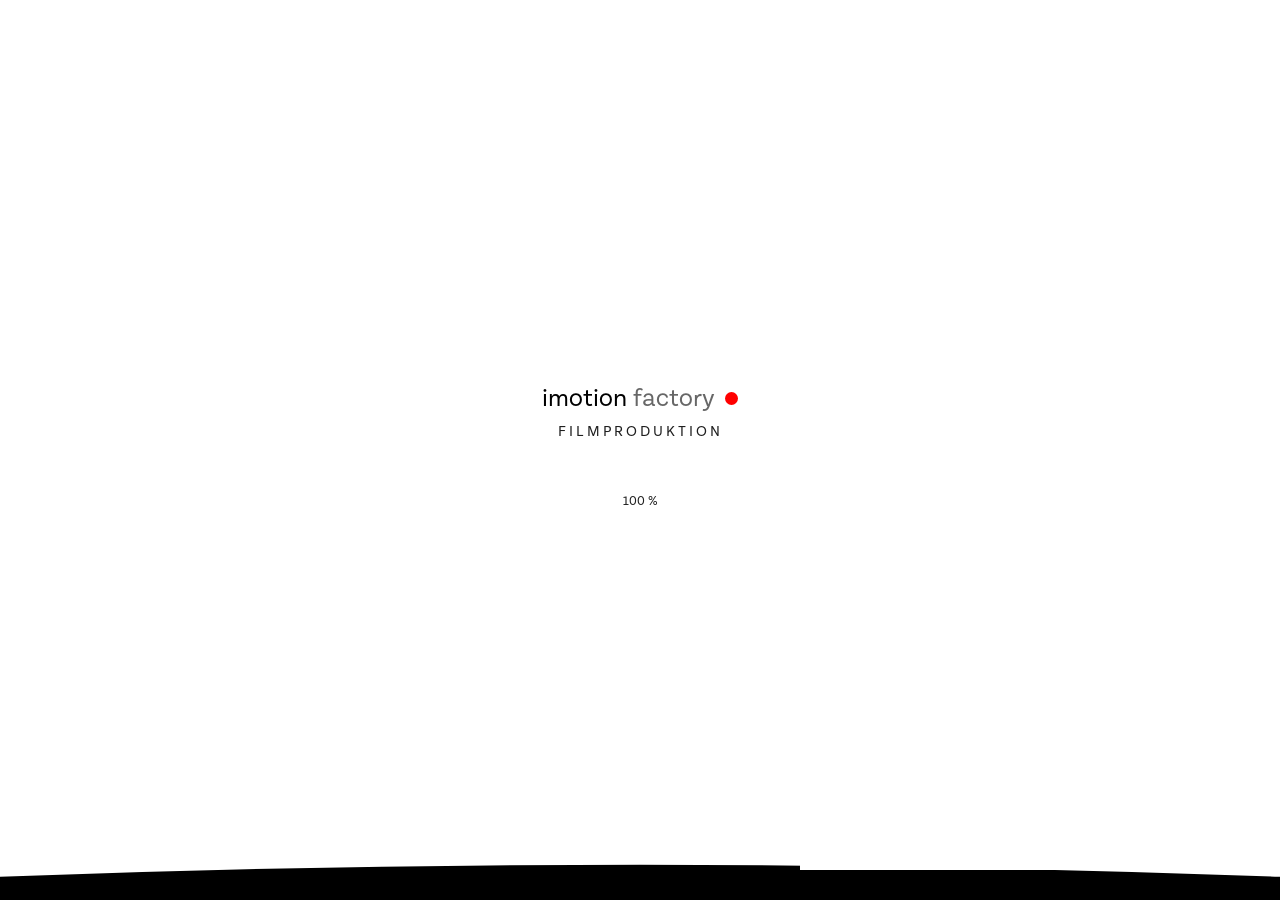
==== commit bbb8c647: "uhiu" ====
--- a/index.html
+++ b/index.html
@@ -1,8 +1,2141 @@
-<!doctype html><html class="dark-mode" lang="de" data-template="home" data-path-prefix="index.html"><!-- Added by HTTrack --><meta http-equiv="content-type" content="text/html;charset=utf-8" /><!-- /Added by HTTrack -->
-<head><meta charset="UTF-8"><meta http-equiv="X-UA-Compatible" content="IE=edge"><meta name="viewport" content="width=device-width,initial-scale=1"><meta name="theme-color" content="#000000"><title>Filmproduktion und Videoproduktion, die Full-Service Agentur</title><meta name="description" content="Werbefilme, Imagefilme, Produktvideos und mehr. imotion factory, die preisgekrönten Agentur für Video- und Filmproduktion. Wir erzählen deine Geschichte."><link rel="canonical" href="index.html"><meta property="og:type" content="website"><meta property="og:site_name" content="Filmproduktion und Videoproduktion, die Full-Service Agentur"><meta property="og:title" content="Filmproduktion und Videoproduktion, die Full-Service Agentur"><meta property="og:description" content="Werbefilme, Imagefilme, Produktvideos und mehr. imotion factory, die preisgekrönten Agentur für Video- und Filmproduktion. Wir erzählen deine Geschichte."><meta property="og:url" content="index.html"><meta property="og:locale" content="de_de"><meta property="og:image" content="assets/images/shared/imotion-factory.jpg"><meta property="og:image:alt" content="Filmproduktion und Videoproduktion, die Full-Service Agentur"><meta name="twitter:card" content="summary_large_image"><meta name="twitter:site" content="@imotion_factory"><link rel="apple-touch-icon" sizes="180x180" href="assets/images/favicon/apple-touch-icon3832.png?v1=v2"><link rel="icon" type="image/png" href="assets/images/favicon/favicon-32x323832.png?v1=v2" sizes="32x32"><link rel="icon" type="image/png" href="assets/images/favicon/favicon-16x163832.png?v1=v2" sizes="16x16"><link rel="icon" type="image/svg+xml" href="assets/images/favicon/favicon3832.svg?v1=v2"><link rel="manifest" href="site3832.webmanifest?v1=v2"><link rel="mask-icon" href="assets/images/favicon/safari-pinned-tab3832.svg?v1=v2" color="#5bbad5"><meta name="theme-color" content="#000000"><script>// Render blocking 
-      if (localStorage.getItem("theme") == "dark") document.documentElement.classList.add('dark-mode');</script><link rel="stylesheet" href="assets/styles/homeb869.css?v=1643966012"></head><body><style type="text/css">body {display:none; opacity: 0; transition: opacity 0.3s}</style><noscript><style type="text/css">body {display:block; opacity: 1;}
-      #scroll-container {display:none;}
-      .noscriptmsg{position: fixed; top: 0; left: 0; width: 100%; height: 100%; display: flex; align-items: center; justify-content: center; flex-direction: column; background: black; padding: 20%;  z-index: 99999999999999;font-family:Arial, Helvetica, sans-serif; font-size: 20px; text-align: center; color: white;}</style><div class="noscriptmsg">Dies ist eine moderne Website. Bitte aktiviere Javascript in deinem Browser.<br><br><strong>imotion factory Filmproduktion: +49 2161 469 9744</strong></div></noscript><svg class="transition-panel-svg panel-open" viewBox="0 0 100 100" preserveAspectRatio="none"><path class="transition-panel-path" stroke="var(--color-bg-contrast-rich)" fill="var(--color-bg-contrast-rich)" stroke-width="2px" vector-effect="non-scaling-stroke" d="M 0 0 V 100 Q 50 100 100 100 V 0 z"/></svg><div class="rotate-device"><div class="phone"></div><div class="message">Diese Seite sieht im Portrait-Modus viel besser aus.</div></div><div class="loading"><div class="loading-text"><span class="loading-imotion">imotion</span> <span class="loading-factory">factory</span> <span class="loading-dot"></span></div><div class="loading-filmproduktion">FILMPRODUKTION</div><div class="loading-counter">0%</div><div class="loading-overlay"></div></div><div style="width: 0; height: 0;"><svg xmlns="http://www.w3.org/2000/svg" xmlns:xlink="http://www.w3.org/1999/xlink"><symbol viewBox="0 0 79 9" id="svg-arrow-back" xmlns="http://www.w3.org/2000/svg"><path d="M1.5 4.5l5-3m-5 3l5 3m72-3h-77" stroke="var(--color-text-rich)" fill="none" fill-rule="evenodd" stroke-linecap="square"/></symbol><symbol viewBox="0 0 45 45" id="svg-arrow-down" xmlns="http://www.w3.org/2000/svg"><path d="M2.368 0h40.264C44.052 0 45 .947 45 2.368v40.264c0 1.42-.947 2.368-2.368 2.368-1.421 0-2.369-.947-2.369-2.368V8.052L4.026 44.29c-.947.948-2.368.948-3.315 0-.948-.947-.948-2.368 0-3.315L36.947 4.737H2.368C1.184 4.737 0 3.789 0 2.368 0 .948 1.184 0 2.368 0z"/></symbol><symbol viewBox="0 0 20.714 19.47" id="svg-arrow-right"><g fill="none" stroke="var(--color-text-rich)" stroke-width="2"><path d="M19.083 9.687H0M10.272.707L19.3 9.735l-9.028 9.028"/></g></symbol><symbol viewBox="0 0 78 82" id="svg-client" xmlns="http://www.w3.org/2000/svg"><style>.dst0{fill:none;stroke-width:5;stroke-miterlimit:10}</style><circle class="dst0" cx="38.9" cy="19" r="15"/><path class="dst0" d="M54.8 48.2H23c-10.5 0-19 8.5-19 19V78h69.8V67.2c0-10.5-8.5-19-19-19z"/></symbol><symbol viewBox="0 0 490 490" id="svg-em" xmlns="http://www.w3.org/2000/svg"><path d="M295.2 257.8L251.4 295c-3.5 2.9-8.6 2.9-12 0l-43.8-37.1L16.7 409.1h456.6L295.2 257.8zM0 92.2v305.6L180.1 245z"/><path d="M16.7 80.9L245 274.6 473.3 80.9zM309.9 245L490 397.8V92.2z"/></symbol><symbol viewBox="0 0 100 125" id="svg-four-squares" xmlns="http://www.w3.org/2000/svg"><path fill="var(--color-controls)" d="M39 5h22v22H39zM39 39h22v22H39zM39 73h22v22H39zM5 5h22v22H5zM5 39h22v22H5zM5 73h22v22H5zM73 5h22v22H73zM73 39h22v22H73zM73 73h22v22H73z"/></symbol><symbol fill="none" viewBox="0 0 80 40" id="svg-fullscreen_close" xmlns="http://www.w3.org/2000/svg"><path fill="#000" d="M30.001 11h-30V8h30z"/><path fill="#000" d="M27 11V0h3v11zM50.001 29h30v3h-30z"/><path fill="#000" d="M53.001 29v11h-3V29zM50.001 11h30V8h-30z"/><path fill="#000" d="M53.001 11V0h-3v11zM30 29H0v3h30z"/><path fill="#000" d="M27 29v11h3V29z"/></symbol><symbol fill="none" viewBox="0 0 80 40" id="svg-fullscreen_open" xmlns="http://www.w3.org/2000/svg"><path fill="#000" d="M0 0h30v3H0z"/><path fill="#000" d="M3 0v11H0V0zM80 40H50v-3h30z"/><path fill="#000" d="M77 40V29h3v11zM80 0H50v3h30z"/><path fill="#000" d="M77 0v11h3V0zM0 40h30v-3H0z"/><path fill="#000" d="M3 40V29H0v11z"/></symbol><symbol viewBox="0 0 466 100" fill-rule="evenodd" clip-rule="evenodd" stroke-linecap="square" stroke-linejoin="round" stroke-miterlimit="1.5" id="svg-imf-logo" xmlns="http://www.w3.org/2000/svg"><text x="92.664" y="174.489" font-family="'Gotham-Bold','Gotham'" font-size="125" transform="matrix(.384 0 0 .384 -13.696 -2.82)">imotion</text><path d="M255.84 64.664c3.791 0 6.24-1.776 8.015-4.176v3.696h7.296V38.456h-7.296v3.36c-1.728-2.064-4.128-3.84-8.016-3.84-6.096 0-11.712 4.704-11.712 13.296v.096c0 8.592 5.712 13.296 11.712 13.296zm1.871-6.192c-3.408 0-6.288-2.832-6.288-7.104v-.096c0-4.32 2.88-7.104 6.288-7.104 3.408 0 6.24 2.832 6.24 7.104v.096c0 4.272-2.832 7.104-6.24 7.104z" fill-opacity=".45"/><text x="619.414" y="174.489" font-family="'Gotham-Bold','Gotham'" font-size="125" fill-opacity=".45" transform="matrix(.384 0 0 .384 -13.696 -2.82)">f<tspan x="750.289px 821.664px 871.664px 954.664px" y="174.489px 174.489px 174.489px 174.489px">ctor</tspan>y</text><path d="M33.575 17.976h225.698v177.757" fill="none" stroke="#4d4d4d" stroke-width="16.47" transform="matrix(.07964 0 0 .10126 443.44 .358)"/><path d="M33.575 17.976h225.698v177.757" fill="none" stroke="#4d4d4d" stroke-width="16.47" stroke-linejoin="miter" transform="matrix(-.07964 0 0 .10126 22 -.468)"/><path d="M33.575 17.976h225.698v177.757" fill="none" stroke="#4d4d4d" stroke-width="16.47" stroke-linejoin="miter" transform="matrix(.07964 0 0 -.10126 443.438 99.83)"/><g><path d="M33.575 17.976h225.698v177.757" fill="none" stroke="#4d4d4d" stroke-width="16.47" stroke-linejoin="miter" transform="matrix(-.07964 0 0 -.10126 22.001 99.003)"/></g><g transform="translate(378.27 -155.032) scale(1.42368)"><circle cx="37.904" cy="145.307" r="9.607" fill="#db2525"/></g></symbol><symbol viewBox="0 0 24 24" id="svg-play-button" xmlns="http://www.w3.org/2000/svg"><path d="M2 24V0l20 12L2 24z" stroke="#fff" fill="#fff"/></symbol><symbol id="svg-search" viewBox="0 0 87.9 87.9" xml:space="preserve" xmlns="http://www.w3.org/2000/svg"><style>.kst0,.kst1{fill:none;stroke-width:7;stroke-miterlimit:10}.kst1{stroke-linecap:round}</style><circle class="kst0" cx="37.6" cy="37" r="32.6"/><path class="kst1" d="M64 64l18 18"/></symbol><symbol viewBox="0 0 24 24" id="svg-theme" xmlns="http://www.w3.org/2000/svg"><path d="M12 22c5.523 0 10-4.477 10-10S17.523 2 12 2 2 6.477 2 12s4.477 10 10 10zm0-2V4a8 8 0 110 16z" fill="var(--color-white)" fill-rule="nonzero"/></symbol></svg></div><div class="nav-progress-bar"></div><svg xmlns="http://www.w3.org/2000/svg" viewBox="-2 -2 39 39" class="progress-svg" shape-rendering="geometricPrecision"><circle cx="16" cy="16" r="15.9155" class="progress-bar__background"/><circle cx="16" cy="16" r="15.9155" class="progress-bar__progress js-progress-circle"/><path id="Arrow_Upward" d="M321.337,122.567L201.046,3.479c-4.776-4.728-12.391-4.547-17.179,0l-120.291,119.1
+<!DOCTYPE html>
+<html
+  class="dark-mode"
+  lang="de"
+  data-template="home"
+  data-path-prefix="index.html"
+>
+  <!-- Added by HTTrack -->
+  <meta
+    http-equiv="content-type"
+    content="text/html;charset=utf-8"
+  /><!-- /Added by HTTrack -->
+
+  <head>
+    <meta charset="UTF-8" />
+    <meta http-equiv="X-UA-Compatible" content="IE=edge" />
+    <meta name="viewport" content="width=device-width,initial-scale=1" />
+    <meta name="theme-color" content="#000000" />
+    <title>Filmproduktion und Videoproduktion, die Full-Service Agentur</title>
+    <meta
+      name="description"
+      content="Werbefilme, Imagefilme, Produktvideos und mehr. imotion factory, die preisgekrönten Agentur für Video- und Filmproduktion. Wir erzählen deine Geschichte."
+    />
+    <link rel="canonical" href="index.html" />
+    <meta property="og:type" content="website" />
+    <meta
+      property="og:site_name"
+      content="Filmproduktion und Videoproduktion, die Full-Service Agentur"
+    />
+    <meta
+      property="og:title"
+      content="Filmproduktion und Videoproduktion, die Full-Service Agentur"
+    />
+    <meta
+      property="og:description"
+      content="Werbefilme, Imagefilme, Produktvideos und mehr. imotion factory, die preisgekrönten Agentur für Video- und Filmproduktion. Wir erzählen deine Geschichte."
+    />
+    <meta property="og:url" content="index.html" />
+    <meta property="og:locale" content="de_de" />
+    <meta
+      property="og:image"
+      content="assets/images/shared/imotion-factory.jpg"
+    />
+    <meta
+      property="og:image:alt"
+      content="Filmproduktion und Videoproduktion, die Full-Service Agentur"
+    />
+    <meta name="twitter:card" content="summary_large_image" />
+    <meta name="twitter:site" content="@imotion_factory" />
+    <link
+      rel="apple-touch-icon"
+      sizes="180x180"
+      href="assets/images/favicon/apple-touch-icon3832.png?v1=v2"
+    />
+    <link
+      rel="icon"
+      type="image/png"
+      href="assets/images/favicon/favicon-32x323832.png?v1=v2"
+      sizes="32x32"
+    />
+    <link
+      rel="icon"
+      type="image/png"
+      href="assets/images/favicon/favicon-16x163832.png?v1=v2"
+      sizes="16x16"
+    />
+    <link
+      rel="icon"
+      type="image/svg+xml"
+      href="assets/images/favicon/favicon3832.svg?v1=v2"
+    />
+    <link rel="manifest" href="site3832.webmanifest?v1=v2" />
+    <link
+      rel="mask-icon"
+      href="assets/images/favicon/safari-pinned-tab3832.svg?v1=v2"
+      color="#5bbad5"
+    />
+    <meta name="theme-color" content="#000000" />
+    <script>
+      // Render blocking
+      if (localStorage.getItem("theme") == "dark")
+        document.documentElement.classList.add("dark-mode");
+    </script>
+    <link rel="stylesheet" href="assets/styles/homeb869.css?v=1643966012" />
+  </head>
+
+  <body>
+    <style type="text/css">
+      body {
+        display: none;
+        opacity: 0;
+        transition: opacity 0.3s;
+      }</style
+    ><noscript>
+      <style type="text/css">
+        body {
+          display: block;
+          opacity: 1;
+        }
+
+        #scroll-container {
+          display: none;
+        }
+
+        .noscriptmsg {
+          position: fixed;
+          top: 0;
+          left: 0;
+          width: 100%;
+          height: 100%;
+          display: flex;
+          align-items: center;
+          justify-content: center;
+          flex-direction: column;
+          background: black;
+          padding: 20%;
+          z-index: 99999999999999;
+          font-family: Arial, Helvetica, sans-serif;
+          font-size: 20px;
+          text-align: center;
+          color: white;
+        }
+      </style>
+      <div class="noscriptmsg">
+        Dies ist eine moderne Website. Bitte aktiviere Javascript in deinem
+        Browser.<br /><br /><strong
+          >imotion factory Filmproduktion: +49 2161 469 9744</strong
+        >
+      </div> </noscript
+    ><svg
+      class="transition-panel-svg panel-open"
+      viewBox="0 0 100 100"
+      preserveAspectRatio="none"
+    >
+      <path
+        class="transition-panel-path"
+        stroke="var(--color-bg-contrast-rich)"
+        fill="var(--color-bg-contrast-rich)"
+        stroke-width="2px"
+        vector-effect="non-scaling-stroke"
+        d="M 0 0 V 100 Q 50 100 100 100 V 0 z"
+      />
+    </svg>
+    <div class="rotate-device">
+      <div class="phone"></div>
+      <div class="message">
+        Diese Seite sieht im Portrait-Modus viel besser aus.
+      </div>
+    </div>
+    <div class="loading">
+      <div class="loading-text">
+        <span class="loading-imotion">imotion</span>
+        <span class="loading-factory">factory</span>
+        <span class="loading-dot"></span>
+      </div>
+      <div class="loading-filmproduktion">FILMPRODUKTION</div>
+      <div class="loading-counter">0%</div>
+      <div class="loading-overlay"></div>
+    </div>
+    <div style="width: 0; height: 0">
+      <svg
+        xmlns="http://www.w3.org/2000/svg"
+        xmlns:xlink="http://www.w3.org/1999/xlink"
+      >
+        <symbol
+          viewBox="0 0 79 9"
+          id="svg-arrow-back"
+          xmlns="http://www.w3.org/2000/svg"
+        >
+          <path
+            d="M1.5 4.5l5-3m-5 3l5 3m72-3h-77"
+            stroke="var(--color-text-rich)"
+            fill="none"
+            fill-rule="evenodd"
+            stroke-linecap="square"
+          />
+        </symbol>
+        <symbol
+          viewBox="0 0 45 45"
+          id="svg-arrow-down"
+          xmlns="http://www.w3.org/2000/svg"
+        >
+          <path
+            d="M2.368 0h40.264C44.052 0 45 .947 45 2.368v40.264c0 1.42-.947 2.368-2.368 2.368-1.421 0-2.369-.947-2.369-2.368V8.052L4.026 44.29c-.947.948-2.368.948-3.315 0-.948-.947-.948-2.368 0-3.315L36.947 4.737H2.368C1.184 4.737 0 3.789 0 2.368 0 .948 1.184 0 2.368 0z"
+          />
+        </symbol>
+        <symbol viewBox="0 0 20.714 19.47" id="svg-arrow-right">
+          <g fill="none" stroke="var(--color-text-rich)" stroke-width="2">
+            <path d="M19.083 9.687H0M10.272.707L19.3 9.735l-9.028 9.028" />
+          </g>
+        </symbol>
+        <symbol
+          viewBox="0 0 78 82"
+          id="svg-client"
+          xmlns="http://www.w3.org/2000/svg"
+        >
+          <style>
+            .dst0 {
+              fill: none;
+              stroke-width: 5;
+              stroke-miterlimit: 10;
+            }
+          </style>
+          <circle class="dst0" cx="38.9" cy="19" r="15" />
+          <path
+            class="dst0"
+            d="M54.8 48.2H23c-10.5 0-19 8.5-19 19V78h69.8V67.2c0-10.5-8.5-19-19-19z"
+          />
+        </symbol>
+        <symbol
+          viewBox="0 0 490 490"
+          id="svg-em"
+          xmlns="http://www.w3.org/2000/svg"
+        >
+          <path
+            d="M295.2 257.8L251.4 295c-3.5 2.9-8.6 2.9-12 0l-43.8-37.1L16.7 409.1h456.6L295.2 257.8zM0 92.2v305.6L180.1 245z"
+          />
+          <path
+            d="M16.7 80.9L245 274.6 473.3 80.9zM309.9 245L490 397.8V92.2z"
+          />
+        </symbol>
+        <symbol
+          viewBox="0 0 100 125"
+          id="svg-four-squares"
+          xmlns="http://www.w3.org/2000/svg"
+        >
+          <path
+            fill="var(--color-controls)"
+            d="M39 5h22v22H39zM39 39h22v22H39zM39 73h22v22H39zM5 5h22v22H5zM5 39h22v22H5zM5 73h22v22H5zM73 5h22v22H73zM73 39h22v22H73zM73 73h22v22H73z"
+          />
+        </symbol>
+        <symbol
+          fill="none"
+          viewBox="0 0 80 40"
+          id="svg-fullscreen_close"
+          xmlns="http://www.w3.org/2000/svg"
+        >
+          <path fill="#000" d="M30.001 11h-30V8h30z" />
+          <path fill="#000" d="M27 11V0h3v11zM50.001 29h30v3h-30z" />
+          <path fill="#000" d="M53.001 29v11h-3V29zM50.001 11h30V8h-30z" />
+          <path fill="#000" d="M53.001 11V0h-3v11zM30 29H0v3h30z" />
+          <path fill="#000" d="M27 29v11h3V29z" />
+        </symbol>
+        <symbol
+          fill="none"
+          viewBox="0 0 80 40"
+          id="svg-fullscreen_open"
+          xmlns="http://www.w3.org/2000/svg"
+        >
+          <path fill="#000" d="M0 0h30v3H0z" />
+          <path fill="#000" d="M3 0v11H0V0zM80 40H50v-3h30z" />
+          <path fill="#000" d="M77 40V29h3v11zM80 0H50v3h30z" />
+          <path fill="#000" d="M77 0v11h3V0zM0 40h30v-3H0z" />
+          <path fill="#000" d="M3 40V29H0v11z" />
+        </symbol>
+        <symbol
+          viewBox="0 0 466 100"
+          fill-rule="evenodd"
+          clip-rule="evenodd"
+          stroke-linecap="square"
+          stroke-linejoin="round"
+          stroke-miterlimit="1.5"
+          id="svg-imf-logo"
+          xmlns="http://www.w3.org/2000/svg"
+        >
+          <text
+            x="92.664"
+            y="174.489"
+            font-family="'Gotham-Bold','Gotham'"
+            font-size="125"
+            transform="matrix(.384 0 0 .384 -13.696 -2.82)"
+          >
+            imotion
+          </text>
+          <path
+            d="M255.84 64.664c3.791 0 6.24-1.776 8.015-4.176v3.696h7.296V38.456h-7.296v3.36c-1.728-2.064-4.128-3.84-8.016-3.84-6.096 0-11.712 4.704-11.712 13.296v.096c0 8.592 5.712 13.296 11.712 13.296zm1.871-6.192c-3.408 0-6.288-2.832-6.288-7.104v-.096c0-4.32 2.88-7.104 6.288-7.104 3.408 0 6.24 2.832 6.24 7.104v.096c0 4.272-2.832 7.104-6.24 7.104z"
+            fill-opacity=".45"
+          />
+          <text
+            x="619.414"
+            y="174.489"
+            font-family="'Gotham-Bold','Gotham'"
+            font-size="125"
+            fill-opacity=".45"
+            transform="matrix(.384 0 0 .384 -13.696 -2.82)"
+          >
+            f
+            <tspan
+              x="750.289px 821.664px 871.664px 954.664px"
+              y="174.489px 174.489px 174.489px 174.489px"
+            >
+              ctor
+            </tspan>
+            y
+          </text>
+          <path
+            d="M33.575 17.976h225.698v177.757"
+            fill="none"
+            stroke="#4d4d4d"
+            stroke-width="16.47"
+            transform="matrix(.07964 0 0 .10126 443.44 .358)"
+          />
+          <path
+            d="M33.575 17.976h225.698v177.757"
+            fill="none"
+            stroke="#4d4d4d"
+            stroke-width="16.47"
+            stroke-linejoin="miter"
+            transform="matrix(-.07964 0 0 .10126 22 -.468)"
+          />
+          <path
+            d="M33.575 17.976h225.698v177.757"
+            fill="none"
+            stroke="#4d4d4d"
+            stroke-width="16.47"
+            stroke-linejoin="miter"
+            transform="matrix(.07964 0 0 -.10126 443.438 99.83)"
+          />
+          <g>
+            <path
+              d="M33.575 17.976h225.698v177.757"
+              fill="none"
+              stroke="#4d4d4d"
+              stroke-width="16.47"
+              stroke-linejoin="miter"
+              transform="matrix(-.07964 0 0 -.10126 22.001 99.003)"
+            />
+          </g>
+          <g transform="translate(378.27 -155.032) scale(1.42368)">
+            <circle cx="37.904" cy="145.307" r="9.607" fill="#db2525" />
+          </g>
+        </symbol>
+        <symbol
+          viewBox="0 0 24 24"
+          id="svg-play-button"
+          xmlns="http://www.w3.org/2000/svg"
+        >
+          <path d="M2 24V0l20 12L2 24z" stroke="#fff" fill="#fff" />
+        </symbol>
+        <symbol
+          id="svg-search"
+          viewBox="0 0 87.9 87.9"
+          xml:space="preserve"
+          xmlns="http://www.w3.org/2000/svg"
+        >
+          <style>
+            .kst0,
+            .kst1 {
+              fill: none;
+              stroke-width: 7;
+              stroke-miterlimit: 10;
+            }
+
+            .kst1 {
+              stroke-linecap: round;
+            }
+          </style>
+          <circle class="kst0" cx="37.6" cy="37" r="32.6" />
+          <path class="kst1" d="M64 64l18 18" />
+        </symbol>
+        <symbol
+          viewBox="0 0 24 24"
+          id="svg-theme"
+          xmlns="http://www.w3.org/2000/svg"
+        >
+          <path
+            d="M12 22c5.523 0 10-4.477 10-10S17.523 2 12 2 2 6.477 2 12s4.477 10 10 10zm0-2V4a8 8 0 110 16z"
+            fill="var(--color-white)"
+            fill-rule="nonzero"
+          />
+        </symbol>
+      </svg>
+    </div>
+    <div class="nav-progress-bar"></div>
+    <svg
+      xmlns="http://www.w3.org/2000/svg"
+      viewBox="-2 -2 39 39"
+      class="progress-svg"
+      shape-rendering="geometricPrecision"
+    >
+      <circle cx="16" cy="16" r="15.9155" class="progress-bar__background" />
+      <circle
+        cx="16"
+        cy="16"
+        r="15.9155"
+        class="progress-bar__progress js-progress-circle"
+      />
+      <path
+        id="Arrow_Upward"
+        d="M321.337,122.567L201.046,3.479c-4.776-4.728-12.391-4.547-17.179,0l-120.291,119.1
 		c-4.74,4.704-4.74,12.319,0,17.011c4.752,4.704,12.439,4.704,17.191,0l99.551-98.552v331.856c0,6.641,5.438,12.03,12.151,12.03
 		s12.151-5.39,12.151-12.03V41.025l99.551,98.552c4.74,4.704,12.439,4.704,17.179,0C326.089,134.886,326.089,127.27,321.337,122.567
-		z"/></svg><div class="nav-top"></div><div class="footer-overlay"></div><svg class="menu-panel-svg panel-closed" viewBox="0 0 100 100" preserveAspectRatio="none"><path class="menu-panel-path" stroke="var(--color-bg-contrast)" fill="var(--color-bg-contrast)" stroke-width="2px" vector-effect="non-scaling-stroke" d="M 0 0 V 0 Q 50 0 100 0 V 0 z"/></svg><div class="imf-dot"></div><nav class="nav-bar"><a class="nav-logo nav-link no-menu bait" href="index.html"><div class="imf-logo-text"><span class="txt-imotion">imotion</span> <span class="txt-factory">factory</span></div></a><div class="nav-bar-right"><a class="lang-selector-top gui-controls nav-link no-menu bait" href="en/home/index.html">en</a> <a id="theme-toggle-top" class="theme-toggle gui-controls bait" href="#"><span class="th-light">hell</span><span class="th-dark">dunkel</span></a><div class="burger-container gui-controls menu bait" id="id-burger"><span class="contact-text burger-text">kontakt</span> <span class="burger-text">menü</span><div class="hamburger"><span class="burger-line burger-line__top"></span> <span class="burger-line burger-line__bottom"></span></div></div></div></nav><nav class="side-nav-controls-container"><a class="lang-selector gui-controls side-nav-lang nav-link no-menu bait" href="en/home/index.html">en</a><div id="theme-toggle" class="theme-toggle side-nav-theme bait"></div></nav><nav class="nav-container"><div class="nav-primary-item"><div class="nav-menu"><a href="index.html" class="menu-item nav-link bait"><span class="item__text">Portfolio</span> </a><a href="de/work/index.html" class="menu-item nav-link bait"><span class="item__text">Work</span> </a><a href="de/awards/index.html" class="menu-item nav-link bait"><span class="item__text">Awards</span> </a><a href="de/behind-the-scenes/index.html" class="menu-item nav-link bait"><span class="item__text">Behind The Scenes</span></a></div><div class="legal-container"><a href="de/presse/index.html" class="legal-item txt-label nav-link bait">Presse</a> <a href="de/jobs/index.html" class="legal-item txt-label nav-link bait">Jobs &amp; Praktika</a> <a href="de/impressum/index.html" class="legal-item txt-label nav-link bait">Impressum</a> <a href="de/impressum/index.html#datenschutz" class="legal-item txt-label nav-link bait">Datenschutz</a></div></div><div class="nav-contact-item"><div class="contact-time-container"><div class="contact-container"><span class="contact-header txt-label">Kontakt</span> <a class="txt-content bait" href="tel:004921614699744">+49 2161 469 9744</a> <a class="contact-em txt-content bait" data-gen-em href="#">mail: klick zum Schreiben</a></div><div class="time-location time-berlin txt-content"><span class="time-city txt-label">Mönchengladbach</span> <span class="time" id="hour-berlin">00</span><span class="time-colon">:</span><span class="time" id="minute-berlin">00</span><span class="time"> (</span><span class="time" id="tz-berlin">GMT</span><span class="time">)</span></div><div class="time-location time-la txt-content"><span class="time-city txt-label">Los Angeles</span> <span class="time" id="hour-la">00</span><span class="time-colon">:</span><span class="time" id="minute-la">00</span><span class="time"> (</span><span class="time" id="tz-la">GMT</span><span class="time">)</span></div></div></div><div class="nav-copyright-item"><div class="copyright-text">&#169; 2022 - imotion factory</div></div></nav><div class="cookies-container hide"><div class="cookies-close"></div><p>Für eine optimale Nutzung dieser Website verwendet wir Cookies und verwandte Technologien. Mit dem Klick auf &#39;ALLES KLAR!&#39; stimmst du der Nutzung dieser Technologien zu. Mehr erfährst du hier:</p><a href="de/impressum/index.html#datenschutz" class="bait">Privatsphäre und Datenschutz</a><a class="imf-btn imf-btn-cookies-ok btn-align-right bait" href="#"><div class="imf-btn-inner"><div class="imf-btn-text">Alles klar!</div><div class="imf-btn-arrow"><svg class="icon icon--arrow-down" role="img" aria-hidden="true" width="24" height="24"><use xlink:href="#svg-arrow-down"></use></svg></div></div></a></div><div class="js-canvas"><canvas class="js-cursor-canvas"></canvas></div><svg class="lb-panel-svg panel-closed" viewBox="0 0 100 100" preserveAspectRatio="none"><path class="lb-panel-path" stroke="var(--color-black)" fill="var(--color-black)" stroke-width="2px" vector-effect="non-scaling-stroke" d="M 0 0 V 0 Q 50 0 100 0 V 0 z"/></svg><div class="video-lightbox"><div class="vl-close bait"></div><div class="spinner"></div><div class="player-container"><video controls playsinline data-poster="" id="player"></video></div></div><div class="slider-counter">00/00</div><div class="slider-caption">WORK</div><div class="curtains-container"><div class="slide-text-wrapper"><div class="video-caption-type">Imagefilm</div><div class="video-caption-title">Wir machen uns stark dafür</div><div class="slide-tags"><a class="imf-btn imf-btn-slider btn-slider-play bait" href="#"><div class="imf-btn-inner"><div class="imf-btn-text">Play</div><div class="imf-btn-arrow"><svg class="icon icon--arrow-down" role="img" aria-hidden="true" width="24" height="24"><use xlink:href="#svg-arrow-down"></use></svg></div></div></a><a class="imf-btn imf-btn-slider nav-link no-menu bait" href="de/projects/wir-machen-uns-stark-dafuer/index.html"><div class="imf-btn-inner"><div class="imf-btn-text">Info</div><div class="imf-btn-arrow"><svg class="icon icon--arrow-down" role="img" aria-hidden="true" width="24" height="24"><use xlink:href="#svg-arrow-down"></use></svg></div></div></a><a class="imf-btn imf-btn-slider nav-link no-menu bait" href="de/projects/wir-machen-uns-stark-dafuer/index.html"><div class="imf-btn-inner"><div class="imf-btn-text">BTS</div><div class="imf-btn-arrow"><svg class="icon icon--arrow-down" role="img" aria-hidden="true" width="24" height="24"><use xlink:href="#svg-arrow-down"></use></svg></div></div></a></div></div><div class="slide-text-wrapper"><div class="video-caption-type">Musikvideo</div><div class="video-caption-title">793 (Official Video)</div><div class="slide-tags"><a class="imf-btn imf-btn-slider btn-slider-play bait" href="#"><div class="imf-btn-inner"><div class="imf-btn-text">Play</div><div class="imf-btn-arrow"><svg class="icon icon--arrow-down" role="img" aria-hidden="true" width="24" height="24"><use xlink:href="#svg-arrow-down"></use></svg></div></div></a><a class="imf-btn imf-btn-slider nav-link no-menu bait" href="de/projects/793-official-video/index.html"><div class="imf-btn-inner"><div class="imf-btn-text">Info</div><div class="imf-btn-arrow"><svg class="icon icon--arrow-down" role="img" aria-hidden="true" width="24" height="24"><use xlink:href="#svg-arrow-down"></use></svg></div></div></a><a class="imf-btn imf-btn-slider nav-link no-menu bait" href="de/projects/793-official-video/index.html"><div class="imf-btn-inner"><div class="imf-btn-text">7 Awards</div><div class="imf-btn-arrow"><svg class="icon icon--arrow-down" role="img" aria-hidden="true" width="24" height="24"><use xlink:href="#svg-arrow-down"></use></svg></div></div></a><a class="imf-btn imf-btn-slider nav-link no-menu bait" href="de/projects/793-official-video/index.html"><div class="imf-btn-inner"><div class="imf-btn-text">BTS</div><div class="imf-btn-arrow"><svg class="icon icon--arrow-down" role="img" aria-hidden="true" width="24" height="24"><use xlink:href="#svg-arrow-down"></use></svg></div></div></a></div></div><div class="slide-text-wrapper"><div class="video-caption-type">Kurzfilm</div><div class="video-caption-title">Trennschalter zur Übergabe</div><div class="slide-tags"><a class="imf-btn imf-btn-slider btn-slider-play bait" href="#"><div class="imf-btn-inner"><div class="imf-btn-text">Play</div><div class="imf-btn-arrow"><svg class="icon icon--arrow-down" role="img" aria-hidden="true" width="24" height="24"><use xlink:href="#svg-arrow-down"></use></svg></div></div></a><a class="imf-btn imf-btn-slider nav-link no-menu bait" href="de/projects/trennschalter-zur-uebergabe/index.html"><div class="imf-btn-inner"><div class="imf-btn-text">Info</div><div class="imf-btn-arrow"><svg class="icon icon--arrow-down" role="img" aria-hidden="true" width="24" height="24"><use xlink:href="#svg-arrow-down"></use></svg></div></div></a><a class="imf-btn imf-btn-slider nav-link no-menu bait" href="de/projects/trennschalter-zur-uebergabe/index.html"><div class="imf-btn-inner"><div class="imf-btn-text">8 Awards</div><div class="imf-btn-arrow"><svg class="icon icon--arrow-down" role="img" aria-hidden="true" width="24" height="24"><use xlink:href="#svg-arrow-down"></use></svg></div></div></a><a class="imf-btn imf-btn-slider nav-link no-menu bait" href="de/projects/trennschalter-zur-uebergabe/index.html"><div class="imf-btn-inner"><div class="imf-btn-text">BTS</div><div class="imf-btn-arrow"><svg class="icon icon--arrow-down" role="img" aria-hidden="true" width="24" height="24"><use xlink:href="#svg-arrow-down"></use></svg></div></div></a></div></div><div class="slide-text-wrapper"><div class="video-caption-type">Produktvideo</div><div class="video-caption-title">AER - The Acoustic People</div><div class="slide-tags"><a class="imf-btn imf-btn-slider btn-slider-play bait" href="#"><div class="imf-btn-inner"><div class="imf-btn-text">Play</div><div class="imf-btn-arrow"><svg class="icon icon--arrow-down" role="img" aria-hidden="true" width="24" height="24"><use xlink:href="#svg-arrow-down"></use></svg></div></div></a><a class="imf-btn imf-btn-slider nav-link no-menu bait" href="de/projects/the-acoustic-people/index.html"><div class="imf-btn-inner"><div class="imf-btn-text">Info</div><div class="imf-btn-arrow"><svg class="icon icon--arrow-down" role="img" aria-hidden="true" width="24" height="24"><use xlink:href="#svg-arrow-down"></use></svg></div></div></a></div></div><div class="slide-text-wrapper"><div class="video-caption-type">Recruitingfilm</div><div class="video-caption-title">Herr Grau, Episode 1</div><div class="slide-tags"><a class="imf-btn imf-btn-slider btn-slider-play bait" href="#"><div class="imf-btn-inner"><div class="imf-btn-text">Play</div><div class="imf-btn-arrow"><svg class="icon icon--arrow-down" role="img" aria-hidden="true" width="24" height="24"><use xlink:href="#svg-arrow-down"></use></svg></div></div></a><a class="imf-btn imf-btn-slider nav-link no-menu bait" href="de/projects/herr-grau-episode-01/index.html"><div class="imf-btn-inner"><div class="imf-btn-text">Info</div><div class="imf-btn-arrow"><svg class="icon icon--arrow-down" role="img" aria-hidden="true" width="24" height="24"><use xlink:href="#svg-arrow-down"></use></svg></div></div></a><a class="imf-btn imf-btn-slider nav-link no-menu bait" href="de/projects/herr-grau-episode-01/index.html"><div class="imf-btn-inner"><div class="imf-btn-text">BTS</div><div class="imf-btn-arrow"><svg class="icon icon--arrow-down" role="img" aria-hidden="true" width="24" height="24"><use xlink:href="#svg-arrow-down"></use></svg></div></div></a></div></div><div class="slide-text-wrapper"><div class="video-caption-type">Kinospot</div><div class="video-caption-title">Ice Aliens</div><div class="slide-tags"><a class="imf-btn imf-btn-slider btn-slider-play bait" href="#"><div class="imf-btn-inner"><div class="imf-btn-text">Play</div><div class="imf-btn-arrow"><svg class="icon icon--arrow-down" role="img" aria-hidden="true" width="24" height="24"><use xlink:href="#svg-arrow-down"></use></svg></div></div></a><a class="imf-btn imf-btn-slider nav-link no-menu bait" href="de/projects/ice-aliens/index.html"><div class="imf-btn-inner"><div class="imf-btn-text">Info</div><div class="imf-btn-arrow"><svg class="icon icon--arrow-down" role="img" aria-hidden="true" width="24" height="24"><use xlink:href="#svg-arrow-down"></use></svg></div></div></a><a class="imf-btn imf-btn-slider nav-link no-menu bait" href="de/projects/ice-aliens/index.html"><div class="imf-btn-inner"><div class="imf-btn-text">BTS</div><div class="imf-btn-arrow"><svg class="icon icon--arrow-down" role="img" aria-hidden="true" width="24" height="24"><use xlink:href="#svg-arrow-down"></use></svg></div></div></a></div></div><div class="slide-text-wrapper"><div class="video-caption-type">Sicherheitsfilm</div><div class="video-caption-title">Industriespark Hoechst Sicherheitsfilm</div><div class="slide-tags"><a class="imf-btn imf-btn-slider btn-slider-play bait" href="#"><div class="imf-btn-inner"><div class="imf-btn-text">Play</div><div class="imf-btn-arrow"><svg class="icon icon--arrow-down" role="img" aria-hidden="true" width="24" height="24"><use xlink:href="#svg-arrow-down"></use></svg></div></div></a><a class="imf-btn imf-btn-slider nav-link no-menu bait" href="de/projects/industriepark-hoechst-sicherheitsfilm/index.html"><div class="imf-btn-inner"><div class="imf-btn-text">Info</div><div class="imf-btn-arrow"><svg class="icon icon--arrow-down" role="img" aria-hidden="true" width="24" height="24"><use xlink:href="#svg-arrow-down"></use></svg></div></div></a></div></div><div class="slide-text-wrapper"><div class="video-caption-type">Produktvideo</div><div class="video-caption-title">Kuhn Ceremonial</div><div class="slide-tags"><a class="imf-btn imf-btn-slider btn-slider-play bait" href="#"><div class="imf-btn-inner"><div class="imf-btn-text">Play</div><div class="imf-btn-arrow"><svg class="icon icon--arrow-down" role="img" aria-hidden="true" width="24" height="24"><use xlink:href="#svg-arrow-down"></use></svg></div></div></a><a class="imf-btn imf-btn-slider nav-link no-menu bait" href="de/projects/kuhn-ceremonial/index.html"><div class="imf-btn-inner"><div class="imf-btn-text">Info</div><div class="imf-btn-arrow"><svg class="icon icon--arrow-down" role="img" aria-hidden="true" width="24" height="24"><use xlink:href="#svg-arrow-down"></use></svg></div></div></a><a class="imf-btn imf-btn-slider nav-link no-menu bait" href="de/projects/kuhn-ceremonial/index.html"><div class="imf-btn-inner"><div class="imf-btn-text">BTS</div><div class="imf-btn-arrow"><svg class="icon icon--arrow-down" role="img" aria-hidden="true" width="24" height="24"><use xlink:href="#svg-arrow-down"></use></svg></div></div></a></div></div><div class="slide-text-wrapper"><div class="video-caption-type">Musikvideo</div><div class="video-caption-title">Ballroom Blitz Tribute (Official Video)</div><div class="slide-tags"><a class="imf-btn imf-btn-slider btn-slider-play bait" href="#"><div class="imf-btn-inner"><div class="imf-btn-text">Play</div><div class="imf-btn-arrow"><svg class="icon icon--arrow-down" role="img" aria-hidden="true" width="24" height="24"><use xlink:href="#svg-arrow-down"></use></svg></div></div></a><a class="imf-btn imf-btn-slider nav-link no-menu bait" href="de/projects/ballroom-blitz-tribute-official-video/index.html"><div class="imf-btn-inner"><div class="imf-btn-text">Info</div><div class="imf-btn-arrow"><svg class="icon icon--arrow-down" role="img" aria-hidden="true" width="24" height="24"><use xlink:href="#svg-arrow-down"></use></svg></div></div></a><a class="imf-btn imf-btn-slider nav-link no-menu bait" href="de/projects/ballroom-blitz-tribute-official-video/index.html"><div class="imf-btn-inner"><div class="imf-btn-text">BTS</div><div class="imf-btn-arrow"><svg class="icon icon--arrow-down" role="img" aria-hidden="true" width="24" height="24"><use xlink:href="#svg-arrow-down"></use></svg></div></div></a></div></div></div><main id="main" class="main site-wrap viewport" tabindex="-1"><div id="scroll-container" class="smooth-scroll" data-scroll-container><header class="hero-container"><div class="hero-text-wrapper"><div class="hero-claim hero-claim-centered">Because Boring</div><div class="hero-combined"><div class="hero-claim">is bad for</div><p class="header-text">Als Full-Service Agentur mit mehr als 20 Jahren Erfahrung in der Film- und Videoproduktion tun wir alles, um deine beste Geschichte zu finden und zu erzählen.</p></div><div class="hero-claim hero-claim-centered">Business</div></div><div class="hero-bottom-wrapper"><h1 class="hero-header">Die Agentur&nbsp;für&nbsp;Videoproduktion,<br>Filmproduktion&nbsp;& Story&nbsp;Telling</h1><a class="button imf-btn-anfragen menu bait" type="button" href="#"><span class="button__title-mask"><div class="button__title-wrap"><span class="button__title">Kontakt</span> <span class="button__title--secondary">Kontakt</span></div></span><span class="button__icon"><span class="button__circle"></span> <svg class="button__svg" xmlns="http://www.w3.org/2000/svg" viewBox="0 0 16.002 4.639"><path d="M.25 2.264h15.403"/><path d="M13.743.354l1.91 1.91-1.919 2.022"/></svg> <svg class="button__svg button__svg--clone" xmlns="http://www.w3.org/2000/svg" viewBox="0 0 16.002 4.639"><path d="M.25 2.264h15.403"/><path d="M13.743.354l1.91 1.91-1.919 2.022"/></svg></span></a></div><div class="video-wrapper bait-play"><div class="video-bg" id="hero-player" data-plyr-provider="vimeo" data-plyr-embed-id="120691522"></div><div class="equalizer-wrapper bait"><a class="imf-btn imf-btn-play-reel bait" href="#"><div class="imf-btn-inner"><div class="imf-btn-text">Play Reel</div><div class="imf-btn-arrow"><svg class="icon icon--arrow-down" role="img" aria-hidden="true" width="24" height="24"><use xlink:href="#svg-arrow-down"></use></svg></div></div></a><div class="equalizer"><span class="eq"></span> <span class="eq"></span> <span class="eq"></span> <span class="eq"></span> <span class="eq"></span> <span class="eq"></span> <span class="eq"></span> <span class="eq"></span></div></div></div></header><section class="standard-section-container"><div class="agency-container"><div class="agency-about-col"><h2 class="agency-header text-block anim-header">No Fuzz, no Bullshit, just Films that make people buy your stuff</h2><h3 class="agency-title anim-header">Agentur</h3><p class="agency-text text-block anim-elem">Kein Bullshit - nur Filme mit Seele und Handwerkskunst. Wir graben tief und zielen hoch - mit Leidenschaft, Mut, Spaß, Koffein, Adrenalin, Dopamin. Und ein bisschen wtf, wenn es an der Zeit ist, im Mondlicht zu tanzen. Wir lieben es, seltene, schöne, mutige, innovative, clevere, poetische und visuelle Ideen umzusetzen. Um jeden Preis. Deine Mutter würde uns lieben!</p><div class="imf-btn-projects-wrapper"><a class="button imf-btn-projects bait" type="button" data-scroll data-scroll-speed="-1" data-scroll-to href="#id-video-list"><span class="button__title-mask"><div class="button__title-wrap"><span class="button__title">Work</span> <span class="button__title--secondary">Work</span></div></span><span class="button__icon"><span class="button__circle"></span> <svg class="button__svg" xmlns="http://www.w3.org/2000/svg" viewBox="0 0 16.002 4.639"><path d="M.25 2.264h15.403"/><path d="M13.743.354l1.91 1.91-1.919 2.022"/></svg> <svg class="button__svg button__svg--clone" xmlns="http://www.w3.org/2000/svg" viewBox="0 0 16.002 4.639"><path d="M.25 2.264h15.403"/><path d="M13.743.354l1.91 1.91-1.919 2.022"/></svg></span></a></div></div><div class="agency-highlight-col"><div class="agency-highlight-text" data-scroll data-scroll-speed="1">Die Antipode<br>zur Langeweile</div></div><div class="agency-services-col"><div class="services-list list-films"><h3 class="anim-header">Filme</h3><ul><li class="anim-header">Werbefilm</li><li class="anim-header">Imagefilm</li><li class="anim-header">Produktfilm</li><li class="anim-header">Musikvideo</li><li class="anim-header">Sportfilm</li><li class="anim-header">Luftaufnahmen</li></ul></div><div class="services-list list-services"><h3 class="anim-header">Services</h3><ul><li class="anim-header">Konzeption</li><li class="anim-header">Storyentwicklung</li><li class="anim-header">Visual Effects</li><li class="anim-header">Motion Design</li><li class="anim-header">Post-Produktion</li><li class="anim-header">Fixer Service</li></ul></div><div class="services-list list-formats"><h3 class="anim-header">Formate</h3><ul><li class="anim-header">Social-Media</li><li class="anim-header">Kino</li><li class="anim-header">TV</li><li class="anim-header">Point of Sale</li><li class="anim-header">Messe</li><li class="anim-header">Video Marketing</li></ul></div></div></div></section><section class="slides-container" id="id-video-list"><h2 class="slider-highlight anim-header">Man braucht sieben Sekunden, um Eindruck zu machen,<br>wir schaffen's in fünf</h2><div class="slide bait-play" data-displacement-src="https://imotion-factory.com/assets/images/pages/home/noise.png"><picture><source type="image/webp" srcset="/assets/images/projects/wir-machen-uns-stark-dafuer/skoliose-wir-machen-uns-stark-dafuer.jpg-1200.webp 1200w" sizes="100vw"><source type="image/jpeg" srcset="/assets/images/projects/wir-machen-uns-stark-dafuer/skoliose-wir-machen-uns-stark-dafuer.jpg-1200.jpeg 1200w" sizes="100vw"><img src="assets/images/projects/wir-machen-uns-stark-dafuer/skoliose-wir-machen-uns-stark-dafuer.jpg-1200.jpg" alt="Ein Boxer trainiert am Sandsack" loading="eager" title="Screenshot von Wir machen uns stark dafür" crossorigin="anonymous" data-sampler="uTexture"></picture><div class="video-source" data-video-source="https://vimeo.com/561688345"></div></div><div class="slide bait-play" data-displacement-src="https://imotion-factory.com/assets/images/pages/home/noise.png"><picture><source type="image/webp" srcset="/assets/images/projects/793-official-video/793-official-video.jpg-1200.webp 1200w" sizes="100vw"><source type="image/jpeg" srcset="/assets/images/projects/793-official-video/793-official-video.jpg-1200.jpeg 1200w" sizes="100vw"><img src="assets/images/projects/793-official-video/793-official-video.jpg-1200.jpg" alt="Ein Wikinger auf einem Kriegsschiff, bereit für die Schlacht" loading="eager" title="Screenshot aus dem Video 793" crossorigin="anonymous" data-sampler="uTexture"></picture><div class="video-source" data-video-source="https://www.vimeo.com/267204599"></div></div><div class="slide bait-play" data-displacement-src="https://imotion-factory.com/assets/images/pages/home/noise.png"><picture><source type="image/webp" srcset="/assets/images/projects/trennschalter-zur-uebergabe/trennschalter-zur-uebergabe.jpg-1200.webp 1200w" sizes="100vw"><source type="image/jpeg" srcset="/assets/images/projects/trennschalter-zur-uebergabe/trennschalter-zur-uebergabe.jpg-1200.jpeg 1200w" sizes="100vw"><img src="assets/images/projects/trennschalter-zur-uebergabe/trennschalter-zur-uebergabe.jpg-1200.jpg" alt="Ein Offizier aus dem zweiten Weltkrieg schaut grimmig" loading="eager" title="Screenshot aus dem Video Trennschalter zur Übergabe" crossorigin="anonymous" data-sampler="uTexture"></picture><div class="video-source" data-video-source="https://vimeo.com/293545374"></div></div><div class="slide bait-play" data-displacement-src="https://imotion-factory.com/assets/images/pages/home/noise.png"><picture><source type="image/webp" srcset="/assets/images/projects/the-acoustic-people/the-acoustic-people.jpg-1200.webp 1200w" sizes="100vw"><source type="image/jpeg" srcset="/assets/images/projects/the-acoustic-people/the-acoustic-people.jpg-1200.jpeg 1200w" sizes="100vw"><img src="assets/images/projects/the-acoustic-people/the-acoustic-people.jpg-1200.jpg" alt="Das Bedienfeld eines Akkustikverstärkers" loading="eager" title="Screenshot aus dem Produktvideo The Acoustic People" crossorigin="anonymous" data-sampler="uTexture"></picture><div class="video-source" data-video-source="https://vimeo.com/465829522"></div></div><div class="slide bait-play" data-displacement-src="https://imotion-factory.com/assets/images/pages/home/noise.png"><picture><source type="image/webp" srcset="/assets/images/projects/herr-grau-episode-01/herr-grau-verzweifelt.jpg-1200.webp 1200w" sizes="100vw"><source type="image/jpeg" srcset="/assets/images/projects/herr-grau-episode-01/herr-grau-verzweifelt.jpg-1200.jpeg 1200w" sizes="100vw"><img src="assets/images/projects/herr-grau-episode-01/herr-grau-verzweifelt.jpg-1200.jpg" alt="Ein Mann in einem kleinen Büro schaut über den Rand einer Akte" loading="eager" title="Herr Grau ist verzweifelt" crossorigin="anonymous" data-sampler="uTexture"></picture><div class="video-source" data-video-source="https://vimeo.com/455862830/d91ba9c8a9"></div></div><div class="slide bait-play" data-displacement-src="https://imotion-factory.com/assets/images/pages/home/noise.png"><picture><source type="image/webp" srcset="/assets/images/projects/ice-aliens/ice-aliens.jpg-1200.webp 1200w" sizes="100vw"><source type="image/jpeg" srcset="/assets/images/projects/ice-aliens/ice-aliens.jpg-1200.jpeg 1200w" sizes="100vw"><img src="assets/images/projects/ice-aliens/ice-aliens.jpg-1200.jpg" alt="Ein Eishockeytorwart schaut in die Kamera." loading="eager" title="Screenshot aus dem Kinospot der Ice Aliens" crossorigin="anonymous" data-sampler="uTexture"></picture><div class="video-source" data-video-source="https://vimeo.com/561761877"></div></div><div class="slide bait-play" data-displacement-src="https://imotion-factory.com/assets/images/pages/home/noise.png"><picture><source type="image/webp" srcset="/assets/images/projects/industriepark-hoechst-sicherheitsfilm/infraserv-hoechst-sicherheitsfilm.jpg-1200.webp 1200w" sizes="100vw"><source type="image/jpeg" srcset="/assets/images/projects/industriepark-hoechst-sicherheitsfilm/infraserv-hoechst-sicherheitsfilm.jpg-1200.jpeg 1200w" sizes="100vw"><img src="assets/images/projects/industriepark-hoechst-sicherheitsfilm/infraserv-hoechst-sicherheitsfilm.jpg-1200.jpg" alt="Ein Auto ist kurz vor der Kollision mit einem Güterzug" loading="eager" title="Screenshot aus dem Sicherheitsfilm" crossorigin="anonymous" data-sampler="uTexture"></picture><div class="video-source" data-video-source="https://vimeo.com/561777809"></div></div><div class="slide bait-play" data-displacement-src="https://imotion-factory.com/assets/images/pages/home/noise.png"><picture><source type="image/webp" srcset="/assets/images/projects/kuhn-ceremonial/kuhn-ceremonial.jpg-1200.webp 1200w" sizes="100vw"><source type="image/jpeg" srcset="/assets/images/projects/kuhn-ceremonial/kuhn-ceremonial.jpg-1200.jpeg 1200w" sizes="100vw"><img src="assets/images/projects/kuhn-ceremonial/kuhn-ceremonial.jpg-1200.jpg" alt="Ein hübsches Paar steht festlich gekleidet in einer Hotelhalle." loading="eager" title="Screenshot aus dem Produktvideo Kuhn Ceremonial" crossorigin="anonymous" data-sampler="uTexture"></picture><div class="video-source" data-video-source="https://vimeo.com/232682658"></div></div><div class="slide bait-play" data-displacement-src="https://imotion-factory.com/assets/images/pages/home/noise.png"><picture><source type="image/webp" srcset="/assets/images/projects/ballroom-blitz-tribute-official-video/ballroom-blitz-tribute-official-video.jpg-1200.webp 1200w" sizes="100vw"><source type="image/jpeg" srcset="/assets/images/projects/ballroom-blitz-tribute-official-video/ballroom-blitz-tribute-official-video.jpg-1200.jpeg 1200w" sizes="100vw"><img src="assets/images/projects/ballroom-blitz-tribute-official-video/ballroom-blitz-tribute-official-video.jpg-1200.jpg" alt="Der Jet mit dem die Band im Video eingeflogen wird" loading="eager" title="Screenshot aus dem Video Ballroom Blitz" crossorigin="anonymous" data-sampler="uTexture"></picture><div class="video-source" data-video-source="https://vimeo.com/171889811"></div></div><a class="button imf-btn-work nav-link no-menu btn-align-center bait" type="button" href="de/work/index.html"><span class="button__title-mask"><div class="button__title-wrap"><span class="button__title">Mehr Projekte</span> <span class="button__title--secondary">Mehr Projekte</span></div></span><span class="button__icon"><span class="button__circle"></span> <svg class="button__svg" xmlns="http://www.w3.org/2000/svg" viewBox="0 0 16.002 4.639"><path d="M.25 2.264h15.403"/><path d="M13.743.354l1.91 1.91-1.919 2.022"/></svg> <svg class="button__svg button__svg--clone" xmlns="http://www.w3.org/2000/svg" viewBox="0 0 16.002 4.639"><path d="M.25 2.264h15.403"/><path d="M13.743.354l1.91 1.91-1.919 2.022"/></svg></span></a></section><section class="standard-section-container client-section-container"><h2 class="client-highlight anim-header">Dein Name würde auf dieser Liste gut aussehen - sogar sehr gut</h2><div class="client-container anim-elem"><div class="client-img-wrapper"><picture><source type="image/webp" srcset="/assets/images/clients/aer-the-acoustic-people.png-80.webp 80w" sizes="80px"><source type="image/png" srcset="/assets/images/clients/aer-the-acoustic-people.png-80.png 80w" sizes="80px"><img src="assets/images/clients/aer-the-acoustic-people.png-80.png" alt="AER The Acoustic People" loading="lazy" title="AER The Acoustic People"></picture></div><div class="client-img-wrapper"><picture><source type="image/webp" srcset="/assets/images/clients/arval.png-80.webp 80w" sizes="80px"><source type="image/png" srcset="/assets/images/clients/arval.png-80.png 80w" sizes="80px"><img src="assets/images/clients/arval.png-80.png" alt="Arval" loading="lazy" title="Arval"></picture></div><div class="client-img-wrapper"><picture><source type="image/webp" srcset="/assets/images/clients/banks-sadler.png-80.webp 80w" sizes="80px"><source type="image/png" srcset="/assets/images/clients/banks-sadler.png-80.png 80w" sizes="80px"><img src="assets/images/clients/banks-sadler.png-80.png" alt="Banks Sadler" loading="lazy" title="Banks Sadler"></picture></div><div class="client-img-wrapper"><picture><source type="image/webp" srcset="/assets/images/clients/barmer-krankenkasse.png-80.webp 80w" sizes="80px"><source type="image/png" srcset="/assets/images/clients/barmer-krankenkasse.png-80.png 80w" sizes="80px"><img src="assets/images/clients/barmer-krankenkasse.png-80.png" alt="Barmer Krankenkasse" loading="lazy" title="Barmer Krankenkasse"></picture></div><div class="client-img-wrapper"><picture><source type="image/webp" srcset="/assets/images/clients/bofrost.png-80.webp 80w" sizes="80px"><source type="image/png" srcset="/assets/images/clients/bofrost.png-80.png 80w" sizes="80px"><img src="assets/images/clients/bofrost.png-80.png" alt="Bofrost" loading="lazy" title="Bofrost"></picture></div><div class="client-img-wrapper"><picture><source type="image/webp" srcset="/assets/images/clients/bundesverband-skoliose-selbsthilfe-e-v.png-80.webp 80w" sizes="80px"><source type="image/png" srcset="/assets/images/clients/bundesverband-skoliose-selbsthilfe-e-v.png-80.png 80w" sizes="80px"><img src="assets/images/clients/bundesverband-skoliose-selbsthilfe-e-v.png-80.png" alt="Bundesverband Skoliose" loading="lazy" title="Bundesverband Skoliose"></picture></div><div class="client-img-wrapper"><picture><source type="image/webp" srcset="/assets/images/clients/bundeszentrale-fuer-politische-bildung.png-80.webp 80w" sizes="80px"><source type="image/png" srcset="/assets/images/clients/bundeszentrale-fuer-politische-bildung.png-80.png 80w" sizes="80px"><img src="assets/images/clients/bundeszentrale-fuer-politische-bildung.png-80.png" alt="Bundeszentrale für politische Bildung" loading="lazy" title="Bundeszentrale für politische Bildung"></picture></div><div class="client-img-wrapper"><picture><source type="image/webp" srcset="/assets/images/clients/c30-kunstprojektierung.png-80.webp 80w" sizes="80px"><source type="image/png" srcset="/assets/images/clients/c30-kunstprojektierung.png-80.png 80w" sizes="80px"><img src="assets/images/clients/c30-kunstprojektierung.png-80.png" alt="C.30 Kunstprojektierung" loading="lazy" title="C.30 Kunstprojektierung"></picture></div><div class="client-img-wrapper"><picture><source type="image/webp" srcset="/assets/images/clients/gluecksspirale.png-80.webp 80w" sizes="80px"><source type="image/png" srcset="/assets/images/clients/gluecksspirale.png-80.png 80w" sizes="80px"><img src="assets/images/clients/gluecksspirale.png-80.png" alt="Glücksspirale" loading="lazy" title="Glücksspirale"></picture></div><div class="client-img-wrapper"><picture><source type="image/webp" srcset="/assets/images/clients/ice-aliens.png-80.webp 80w" sizes="80px"><source type="image/png" srcset="/assets/images/clients/ice-aliens.png-80.png 80w" sizes="80px"><img src="assets/images/clients/ice-aliens.png-80.png" alt="Ice Aliens" loading="lazy" title="Ice Aliens"></picture></div><div class="client-img-wrapper"><picture><source type="image/webp" srcset="/assets/images/clients/infraserv-hoechst.png-80.webp 80w" sizes="80px"><source type="image/png" srcset="/assets/images/clients/infraserv-hoechst.png-80.png 80w" sizes="80px"><img src="assets/images/clients/infraserv-hoechst.png-80.png" alt="Infraserv Höchst" loading="lazy" title="Infraserv Höchst"></picture></div><div class="client-img-wrapper"><picture><source type="image/webp" srcset="/assets/images/clients/kuhn-maßkonfektion.png-80.webp 80w" sizes="80px"><source type="image/png" srcset="/assets/images/clients/kuhn-maßkonfektion.png-80.png 80w" sizes="80px"><img src="assets/images/clients/kuhn-ma%c3%9fkonfektion.png-80.png" alt="Kuhn Maßkonfektion" loading="lazy" title="Kuhn Maßkonfektion"></picture></div><div class="client-img-wrapper"><picture><source type="image/webp" srcset="/assets/images/clients/mcdonalds.png-80.webp 80w" sizes="80px"><source type="image/png" srcset="/assets/images/clients/mcdonalds.png-80.png 80w" sizes="80px"><img src="assets/images/clients/mcdonalds.png-80.png" alt="McDonald&#39;s (99FFA)" loading="lazy" title="McDonald&#39;s (99FFA)"></picture></div><div class="client-img-wrapper"><picture><source type="image/webp" srcset="/assets/images/clients/mephisto.png-80.webp 80w" sizes="80px"><source type="image/png" srcset="/assets/images/clients/mephisto.png-80.png 80w" sizes="80px"><img src="assets/images/clients/mephisto.png-80.png" alt="Mephisto" loading="lazy" title="Mephisto"></picture></div><div class="client-img-wrapper"><picture><source type="image/webp" srcset="/assets/images/clients/obscurity.png-80.webp 80w" sizes="80px"><source type="image/png" srcset="/assets/images/clients/obscurity.png-80.png 80w" sizes="80px"><img src="assets/images/clients/obscurity.png-80.png" alt="Obscurity" loading="lazy" title="Obscurity"></picture></div><div class="client-img-wrapper"><picture><source type="image/webp" srcset="/assets/images/clients/royal-academy-of-dance.png-80.webp 80w" sizes="80px"><source type="image/png" srcset="/assets/images/clients/royal-academy-of-dance.png-80.png 80w" sizes="80px"><img src="assets/images/clients/royal-academy-of-dance.png-80.png" alt="Royal Academy of Dance" loading="lazy" title="Royal Academy of Dance"></picture></div><div class="client-img-wrapper"><picture><source type="image/webp" srcset="/assets/images/clients/sap.png-80.webp 80w" sizes="80px"><source type="image/png" srcset="/assets/images/clients/sap.png-80.png 80w" sizes="80px"><img src="assets/images/clients/sap.png-80.png" alt="SAP" loading="lazy" title="SAP"></picture></div><div class="client-img-wrapper"><picture><source type="image/webp" srcset="/assets/images/clients/steyler-bank.png-80.webp 80w" sizes="80px"><source type="image/png" srcset="/assets/images/clients/steyler-bank.png-80.png 80w" sizes="80px"><img src="assets/images/clients/steyler-bank.png-80.png" alt="Steyler Ethikbank" loading="lazy" title="Steyler Ethikbank"></picture></div><div class="client-img-wrapper"><picture><source type="image/webp" srcset="/assets/images/clients/tk-logo.png-80.webp 80w" sizes="80px"><source type="image/png" srcset="/assets/images/clients/tk-logo.png-80.png 80w" sizes="80px"><img src="assets/images/clients/tk-logo.png-80.png" alt="Techniker Krankenkasse" loading="lazy" title="Techniker Krankenkasse"></picture></div><div class="client-img-wrapper"><picture><source type="image/webp" srcset="/assets/images/clients/winemaster.png-80.webp 80w" sizes="80px"><source type="image/png" srcset="/assets/images/clients/winemaster.png-80.png 80w" sizes="80px"><img src="assets/images/clients/winemaster.png-80.png" alt="Winemaster" loading="lazy" title="Winemaster"></picture></div></div></section><section class="awards-section"><div class="awards-highlight-col"><h2 class="awards-highlight anim-header">Awards,<br>Baby</h2></div><div class="awards-container anim-elem"><div class="award-text-container"><p class="award-count">16</p><h3 class="award-prefix txt-content">Auszeichnungen<br>in der Kategorie</h3><p class="award-category txt-label">Bester Film</p></div><div class="award-text-container"><p class="award-count">6</p><h3 class="award-prefix txt-content">Auszeichnungen<br>in der Kategorie</h3><p class="award-category txt-label">Beste Regie</p></div><div class="award-text-container"><p class="award-count">8</p><h3 class="award-prefix txt-content">Auszeichnungen<br>in der Kategorie</h3><p class="award-category txt-label">Agentur Awards</p></div></div><div class="awards-btn-wrapper"><a class="button imf-btn-awards nav-link no-menu btn-align-center bait" type="button" href="de/awards/index.html"><span class="button__title-mask"><div class="button__title-wrap"><span class="button__title">Alle Awards</span> <span class="button__title--secondary">Alle Awards</span></div></span><span class="button__icon"><span class="button__circle"></span> <svg class="button__svg" xmlns="http://www.w3.org/2000/svg" viewBox="0 0 16.002 4.639"><path d="M.25 2.264h15.403"/><path d="M13.743.354l1.91 1.91-1.919 2.022"/></svg> <svg class="button__svg button__svg--clone" xmlns="http://www.w3.org/2000/svg" viewBox="0 0 16.002 4.639"><path d="M.25 2.264h15.403"/><path d="M13.743.354l1.91 1.91-1.919 2.022"/></svg></span></a></div></section><footer class="footer-container"><h2 class="footer-highlight anim-header">Get in Touch</h2><a class="contact-text-footer bait" href="tel:004921614699744">+49 2161 469 9744</a> <a class="contact-text-footer contact-em bait" data-gen-em href="#"></a> <a class="imf-btn imf-btn-jobs btn-align-center bait" href="de/jobs/index.html"><div class="imf-btn-inner"><div class="imf-btn-text">Kontakt für Jobanfragen</div><div class="imf-btn-arrow"><svg class="icon icon--arrow-down" role="img" aria-hidden="true" width="24" height="24"><use xlink:href="#svg-arrow-down"></use></svg></div></div></a><p class="copyright-text-footer">&#169; 2022 - imotion factory</p></footer></div></main><script type="text/javascript" src="assets/scripts/homef341.js?v=1643966031"></script></body></html>+		z"
+      />
+    </svg>
+    <div class="nav-top"></div>
+    <div class="footer-overlay"></div>
+    <svg
+      class="menu-panel-svg panel-closed"
+      viewBox="0 0 100 100"
+      preserveAspectRatio="none"
+    >
+      <path
+        class="menu-panel-path"
+        stroke="var(--color-bg-contrast)"
+        fill="var(--color-bg-contrast)"
+        stroke-width="2px"
+        vector-effect="non-scaling-stroke"
+        d="M 0 0 V 0 Q 50 0 100 0 V 0 z"
+      />
+    </svg>
+    <div class="imf-dot"></div>
+    <nav class="nav-bar">
+      <a class="nav-logo nav-link no-menu bait" href="index.html">
+        <div class="imf-logo-text">
+          <span class="txt-imotion">imotion</span>
+          <span class="txt-factory">factory</span>
+        </div>
+      </a>
+      <div class="nav-bar-right">
+        <a
+          class="lang-selector-top gui-controls nav-link no-menu bait"
+          href="en/home/index.html"
+          >en</a
+        >
+        <a id="theme-toggle-top" class="theme-toggle gui-controls bait" href="#"
+          ><span class="th-light">hell</span
+          ><span class="th-dark">dunkel</span></a
+        >
+        <div class="burger-container gui-controls menu bait" id="id-burger">
+          <span class="contact-text burger-text">kontakt</span>
+          <span class="burger-text">menü</span>
+          <div class="hamburger">
+            <span class="burger-line burger-line__top"></span>
+            <span class="burger-line burger-line__bottom"></span>
+          </div>
+        </div>
+      </div>
+    </nav>
+    <nav class="side-nav-controls-container">
+      <a
+        class="lang-selector gui-controls side-nav-lang nav-link no-menu bait"
+        href="en/home/index.html"
+        >en</a
+      >
+      <div id="theme-toggle" class="theme-toggle side-nav-theme bait"></div>
+    </nav>
+    <nav class="nav-container">
+      <div class="nav-primary-item">
+        <div class="nav-menu">
+          <a href="index.html" class="menu-item nav-link bait"
+            ><span class="item__text">Portfolio</span> </a
+          ><a href="de/work/index.html" class="menu-item nav-link bait"
+            ><span class="item__text">Work</span> </a
+          ><a href="de/awards/index.html" class="menu-item nav-link bait"
+            ><span class="item__text">Awards</span> </a
+          ><a
+            href="de/behind-the-scenes/index.html"
+            class="menu-item nav-link bait"
+            ><span class="item__text">Behind The Scenes</span></a
+          >
+        </div>
+        <div class="legal-container">
+          <a
+            href="de/presse/index.html"
+            class="legal-item txt-label nav-link bait"
+            >Presse</a
+          >
+          <a
+            href="de/jobs/index.html"
+            class="legal-item txt-label nav-link bait"
+            >Jobs &amp; Praktika</a
+          >
+          <a
+            href="de/impressum/index.html"
+            class="legal-item txt-label nav-link bait"
+            >Impressum</a
+          >
+          <a
+            href="de/impressum/index.html#datenschutz"
+            class="legal-item txt-label nav-link bait"
+            >Datenschutz</a
+          >
+        </div>
+      </div>
+      <div class="nav-contact-item">
+        <div class="contact-time-container">
+          <div class="contact-container">
+            <span class="contact-header txt-label">Kontakt</span>
+            <a class="txt-content bait" href="tel:004921614699744"
+              >+49 2161 469 9744</a
+            >
+            <a class="contact-em txt-content bait" data-gen-em href="#"
+              >mail: klick zum Schreiben</a
+            >
+          </div>
+          <div class="time-location time-berlin txt-content">
+            <span class="time-city txt-label">Mönchengladbach</span>
+            <span class="time" id="hour-berlin">00</span
+            ><span class="time-colon">:</span
+            ><span class="time" id="minute-berlin">00</span
+            ><span class="time"> (</span
+            ><span class="time" id="tz-berlin">GMT</span
+            ><span class="time">)</span>
+          </div>
+          <div class="time-location time-la txt-content">
+            <span class="time-city txt-label">Los Angeles</span>
+            <span class="time" id="hour-la">00</span
+            ><span class="time-colon">:</span
+            ><span class="time" id="minute-la">00</span
+            ><span class="time"> (</span><span class="time" id="tz-la">GMT</span
+            ><span class="time">)</span>
+          </div>
+        </div>
+      </div>
+      <div class="nav-copyright-item">
+        <div class="copyright-text">&#169; 2022 - imotion factory</div>
+      </div>
+    </nav>
+    <div class="cookies-container hide">
+      <div class="cookies-close"></div>
+      <p>
+        Für eine optimale Nutzung dieser Website verwendet wir Cookies und
+        verwandte Technologien. Mit dem Klick auf &#39;ALLES KLAR!&#39; stimmst
+        du der Nutzung dieser Technologien zu. Mehr erfährst du hier:
+      </p>
+      <a href="de/impressum/index.html#datenschutz" class="bait"
+        >Privatsphäre und Datenschutz</a
+      ><a class="imf-btn imf-btn-cookies-ok btn-align-right bait" href="#">
+        <div class="imf-btn-inner">
+          <div class="imf-btn-text">Alles klar!</div>
+          <div class="imf-btn-arrow">
+            <svg
+              class="icon icon--arrow-down"
+              role="img"
+              aria-hidden="true"
+              width="24"
+              height="24"
+            >
+              <use xlink:href="#svg-arrow-down"></use>
+            </svg>
+          </div>
+        </div>
+      </a>
+    </div>
+    <div class="js-canvas"><canvas class="js-cursor-canvas"></canvas></div>
+    <svg
+      class="lb-panel-svg panel-closed"
+      viewBox="0 0 100 100"
+      preserveAspectRatio="none"
+    >
+      <path
+        class="lb-panel-path"
+        stroke="var(--color-black)"
+        fill="var(--color-black)"
+        stroke-width="2px"
+        vector-effect="non-scaling-stroke"
+        d="M 0 0 V 0 Q 50 0 100 0 V 0 z"
+      />
+    </svg>
+    <div class="video-lightbox">
+      <div class="vl-close bait"></div>
+      <div class="spinner"></div>
+      <div class="player-container">
+        <video controls playsinline data-poster="" id="player"></video>
+      </div>
+    </div>
+    <div class="slider-counter">00/00</div>
+    <div class="slider-caption">WORK</div>
+    <div class="curtains-container">
+      <div class="slide-text-wrapper">
+        <div class="video-caption-type">Imagefilm</div>
+        <div class="video-caption-title">Wir machen uns stark dafür</div>
+        <div class="slide-tags">
+          <a class="imf-btn imf-btn-slider btn-slider-play bait" href="#">
+            <div class="imf-btn-inner">
+              <div class="imf-btn-text">Play</div>
+              <div class="imf-btn-arrow">
+                <svg
+                  class="icon icon--arrow-down"
+                  role="img"
+                  aria-hidden="true"
+                  width="24"
+                  height="24"
+                >
+                  <use xlink:href="#svg-arrow-down"></use>
+                </svg>
+              </div>
+            </div> </a
+          ><a
+            class="imf-btn imf-btn-slider nav-link no-menu bait"
+            href="de/projects/wir-machen-uns-stark-dafuer/index.html"
+          >
+            <div class="imf-btn-inner">
+              <div class="imf-btn-text">Info</div>
+              <div class="imf-btn-arrow">
+                <svg
+                  class="icon icon--arrow-down"
+                  role="img"
+                  aria-hidden="true"
+                  width="24"
+                  height="24"
+                >
+                  <use xlink:href="#svg-arrow-down"></use>
+                </svg>
+              </div>
+            </div> </a
+          ><a
+            class="imf-btn imf-btn-slider nav-link no-menu bait"
+            href="de/projects/wir-machen-uns-stark-dafuer/index.html"
+          >
+            <div class="imf-btn-inner">
+              <div class="imf-btn-text">BTS</div>
+              <div class="imf-btn-arrow">
+                <svg
+                  class="icon icon--arrow-down"
+                  role="img"
+                  aria-hidden="true"
+                  width="24"
+                  height="24"
+                >
+                  <use xlink:href="#svg-arrow-down"></use>
+                </svg>
+              </div>
+            </div>
+          </a>
+        </div>
+      </div>
+      <div class="slide-text-wrapper">
+        <div class="video-caption-type">Musikvideo</div>
+        <div class="video-caption-title">793 (Official Video)</div>
+        <div class="slide-tags">
+          <a class="imf-btn imf-btn-slider btn-slider-play bait" href="#">
+            <div class="imf-btn-inner">
+              <div class="imf-btn-text">Play</div>
+              <div class="imf-btn-arrow">
+                <svg
+                  class="icon icon--arrow-down"
+                  role="img"
+                  aria-hidden="true"
+                  width="24"
+                  height="24"
+                >
+                  <use xlink:href="#svg-arrow-down"></use>
+                </svg>
+              </div>
+            </div> </a
+          ><a
+            class="imf-btn imf-btn-slider nav-link no-menu bait"
+            href="de/projects/793-official-video/index.html"
+          >
+            <div class="imf-btn-inner">
+              <div class="imf-btn-text">Info</div>
+              <div class="imf-btn-arrow">
+                <svg
+                  class="icon icon--arrow-down"
+                  role="img"
+                  aria-hidden="true"
+                  width="24"
+                  height="24"
+                >
+                  <use xlink:href="#svg-arrow-down"></use>
+                </svg>
+              </div>
+            </div> </a
+          ><a
+            class="imf-btn imf-btn-slider nav-link no-menu bait"
+            href="de/projects/793-official-video/index.html"
+          >
+            <div class="imf-btn-inner">
+              <div class="imf-btn-text">7 Awards</div>
+              <div class="imf-btn-arrow">
+                <svg
+                  class="icon icon--arrow-down"
+                  role="img"
+                  aria-hidden="true"
+                  width="24"
+                  height="24"
+                >
+                  <use xlink:href="#svg-arrow-down"></use>
+                </svg>
+              </div>
+            </div> </a
+          ><a
+            class="imf-btn imf-btn-slider nav-link no-menu bait"
+            href="de/projects/793-official-video/index.html"
+          >
+            <div class="imf-btn-inner">
+              <div class="imf-btn-text">BTS</div>
+              <div class="imf-btn-arrow">
+                <svg
+                  class="icon icon--arrow-down"
+                  role="img"
+                  aria-hidden="true"
+                  width="24"
+                  height="24"
+                >
+                  <use xlink:href="#svg-arrow-down"></use>
+                </svg>
+              </div>
+            </div>
+          </a>
+        </div>
+      </div>
+      <div class="slide-text-wrapper">
+        <div class="video-caption-type">Kurzfilm</div>
+        <div class="video-caption-title">Trennschalter zur Übergabe</div>
+        <div class="slide-tags">
+          <a class="imf-btn imf-btn-slider btn-slider-play bait" href="#">
+            <div class="imf-btn-inner">
+              <div class="imf-btn-text">Play</div>
+              <div class="imf-btn-arrow">
+                <svg
+                  class="icon icon--arrow-down"
+                  role="img"
+                  aria-hidden="true"
+                  width="24"
+                  height="24"
+                >
+                  <use xlink:href="#svg-arrow-down"></use>
+                </svg>
+              </div>
+            </div> </a
+          ><a
+            class="imf-btn imf-btn-slider nav-link no-menu bait"
+            href="de/projects/trennschalter-zur-uebergabe/index.html"
+          >
+            <div class="imf-btn-inner">
+              <div class="imf-btn-text">Info</div>
+              <div class="imf-btn-arrow">
+                <svg
+                  class="icon icon--arrow-down"
+                  role="img"
+                  aria-hidden="true"
+                  width="24"
+                  height="24"
+                >
+                  <use xlink:href="#svg-arrow-down"></use>
+                </svg>
+              </div>
+            </div> </a
+          ><a
+            class="imf-btn imf-btn-slider nav-link no-menu bait"
+            href="de/projects/trennschalter-zur-uebergabe/index.html"
+          >
+            <div class="imf-btn-inner">
+              <div class="imf-btn-text">8 Awards</div>
+              <div class="imf-btn-arrow">
+                <svg
+                  class="icon icon--arrow-down"
+                  role="img"
+                  aria-hidden="true"
+                  width="24"
+                  height="24"
+                >
+                  <use xlink:href="#svg-arrow-down"></use>
+                </svg>
+              </div>
+            </div> </a
+          ><a
+            class="imf-btn imf-btn-slider nav-link no-menu bait"
+            href="de/projects/trennschalter-zur-uebergabe/index.html"
+          >
+            <div class="imf-btn-inner">
+              <div class="imf-btn-text">BTS</div>
+              <div class="imf-btn-arrow">
+                <svg
+                  class="icon icon--arrow-down"
+                  role="img"
+                  aria-hidden="true"
+                  width="24"
+                  height="24"
+                >
+                  <use xlink:href="#svg-arrow-down"></use>
+                </svg>
+              </div>
+            </div>
+          </a>
+        </div>
+      </div>
+      <div class="slide-text-wrapper">
+        <div class="video-caption-type">Produktvideo</div>
+        <div class="video-caption-title">AER - The Acoustic People</div>
+        <div class="slide-tags">
+          <a class="imf-btn imf-btn-slider btn-slider-play bait" href="#">
+            <div class="imf-btn-inner">
+              <div class="imf-btn-text">Play</div>
+              <div class="imf-btn-arrow">
+                <svg
+                  class="icon icon--arrow-down"
+                  role="img"
+                  aria-hidden="true"
+                  width="24"
+                  height="24"
+                >
+                  <use xlink:href="#svg-arrow-down"></use>
+                </svg>
+              </div>
+            </div> </a
+          ><a
+            class="imf-btn imf-btn-slider nav-link no-menu bait"
+            href="de/projects/the-acoustic-people/index.html"
+          >
+            <div class="imf-btn-inner">
+              <div class="imf-btn-text">Info</div>
+              <div class="imf-btn-arrow">
+                <svg
+                  class="icon icon--arrow-down"
+                  role="img"
+                  aria-hidden="true"
+                  width="24"
+                  height="24"
+                >
+                  <use xlink:href="#svg-arrow-down"></use>
+                </svg>
+              </div>
+            </div>
+          </a>
+        </div>
+      </div>
+      <div class="slide-text-wrapper">
+        <div class="video-caption-type">Recruitingfilm</div>
+        <div class="video-caption-title">Herr Grau, Episode 1</div>
+        <div class="slide-tags">
+          <a class="imf-btn imf-btn-slider btn-slider-play bait" href="#">
+            <div class="imf-btn-inner">
+              <div class="imf-btn-text">Play</div>
+              <div class="imf-btn-arrow">
+                <svg
+                  class="icon icon--arrow-down"
+                  role="img"
+                  aria-hidden="true"
+                  width="24"
+                  height="24"
+                >
+                  <use xlink:href="#svg-arrow-down"></use>
+                </svg>
+              </div>
+            </div> </a
+          ><a
+            class="imf-btn imf-btn-slider nav-link no-menu bait"
+            href="de/projects/herr-grau-episode-01/index.html"
+          >
+            <div class="imf-btn-inner">
+              <div class="imf-btn-text">Info</div>
+              <div class="imf-btn-arrow">
+                <svg
+                  class="icon icon--arrow-down"
+                  role="img"
+                  aria-hidden="true"
+                  width="24"
+                  height="24"
+                >
+                  <use xlink:href="#svg-arrow-down"></use>
+                </svg>
+              </div>
+            </div> </a
+          ><a
+            class="imf-btn imf-btn-slider nav-link no-menu bait"
+            href="de/projects/herr-grau-episode-01/index.html"
+          >
+            <div class="imf-btn-inner">
+              <div class="imf-btn-text">BTS</div>
+              <div class="imf-btn-arrow">
+                <svg
+                  class="icon icon--arrow-down"
+                  role="img"
+                  aria-hidden="true"
+                  width="24"
+                  height="24"
+                >
+                  <use xlink:href="#svg-arrow-down"></use>
+                </svg>
+              </div>
+            </div>
+          </a>
+        </div>
+      </div>
+      <div class="slide-text-wrapper">
+        <div class="video-caption-type">Kinospot</div>
+        <div class="video-caption-title">Ice Aliens</div>
+        <div class="slide-tags">
+          <a class="imf-btn imf-btn-slider btn-slider-play bait" href="#">
+            <div class="imf-btn-inner">
+              <div class="imf-btn-text">Play</div>
+              <div class="imf-btn-arrow">
+                <svg
+                  class="icon icon--arrow-down"
+                  role="img"
+                  aria-hidden="true"
+                  width="24"
+                  height="24"
+                >
+                  <use xlink:href="#svg-arrow-down"></use>
+                </svg>
+              </div>
+            </div> </a
+          ><a
+            class="imf-btn imf-btn-slider nav-link no-menu bait"
+            href="de/projects/ice-aliens/index.html"
+          >
+            <div class="imf-btn-inner">
+              <div class="imf-btn-text">Info</div>
+              <div class="imf-btn-arrow">
+                <svg
+                  class="icon icon--arrow-down"
+                  role="img"
+                  aria-hidden="true"
+                  width="24"
+                  height="24"
+                >
+                  <use xlink:href="#svg-arrow-down"></use>
+                </svg>
+              </div>
+            </div> </a
+          ><a
+            class="imf-btn imf-btn-slider nav-link no-menu bait"
+            href="de/projects/ice-aliens/index.html"
+          >
+            <div class="imf-btn-inner">
+              <div class="imf-btn-text">BTS</div>
+              <div class="imf-btn-arrow">
+                <svg
+                  class="icon icon--arrow-down"
+                  role="img"
+                  aria-hidden="true"
+                  width="24"
+                  height="24"
+                >
+                  <use xlink:href="#svg-arrow-down"></use>
+                </svg>
+              </div>
+            </div>
+          </a>
+        </div>
+      </div>
+      <div class="slide-text-wrapper">
+        <div class="video-caption-type">Sicherheitsfilm</div>
+        <div class="video-caption-title">
+          Industriespark Hoechst Sicherheitsfilm
+        </div>
+        <div class="slide-tags">
+          <a class="imf-btn imf-btn-slider btn-slider-play bait" href="#">
+            <div class="imf-btn-inner">
+              <div class="imf-btn-text">Play</div>
+              <div class="imf-btn-arrow">
+                <svg
+                  class="icon icon--arrow-down"
+                  role="img"
+                  aria-hidden="true"
+                  width="24"
+                  height="24"
+                >
+                  <use xlink:href="#svg-arrow-down"></use>
+                </svg>
+              </div>
+            </div> </a
+          ><a
+            class="imf-btn imf-btn-slider nav-link no-menu bait"
+            href="de/projects/industriepark-hoechst-sicherheitsfilm/index.html"
+          >
+            <div class="imf-btn-inner">
+              <div class="imf-btn-text">Info</div>
+              <div class="imf-btn-arrow">
+                <svg
+                  class="icon icon--arrow-down"
+                  role="img"
+                  aria-hidden="true"
+                  width="24"
+                  height="24"
+                >
+                  <use xlink:href="#svg-arrow-down"></use>
+                </svg>
+              </div>
+            </div>
+          </a>
+        </div>
+      </div>
+      <div class="slide-text-wrapper">
+        <div class="video-caption-type">Produktvideo</div>
+        <div class="video-caption-title">Kuhn Ceremonial</div>
+        <div class="slide-tags">
+          <a class="imf-btn imf-btn-slider btn-slider-play bait" href="#">
+            <div class="imf-btn-inner">
+              <div class="imf-btn-text">Play</div>
+              <div class="imf-btn-arrow">
+                <svg
+                  class="icon icon--arrow-down"
+                  role="img"
+                  aria-hidden="true"
+                  width="24"
+                  height="24"
+                >
+                  <use xlink:href="#svg-arrow-down"></use>
+                </svg>
+              </div>
+            </div> </a
+          ><a
+            class="imf-btn imf-btn-slider nav-link no-menu bait"
+            href="de/projects/kuhn-ceremonial/index.html"
+          >
+            <div class="imf-btn-inner">
+              <div class="imf-btn-text">Info</div>
+              <div class="imf-btn-arrow">
+                <svg
+                  class="icon icon--arrow-down"
+                  role="img"
+                  aria-hidden="true"
+                  width="24"
+                  height="24"
+                >
+                  <use xlink:href="#svg-arrow-down"></use>
+                </svg>
+              </div>
+            </div> </a
+          ><a
+            class="imf-btn imf-btn-slider nav-link no-menu bait"
+            href="de/projects/kuhn-ceremonial/index.html"
+          >
+            <div class="imf-btn-inner">
+              <div class="imf-btn-text">BTS</div>
+              <div class="imf-btn-arrow">
+                <svg
+                  class="icon icon--arrow-down"
+                  role="img"
+                  aria-hidden="true"
+                  width="24"
+                  height="24"
+                >
+                  <use xlink:href="#svg-arrow-down"></use>
+                </svg>
+              </div>
+            </div>
+          </a>
+        </div>
+      </div>
+      <div class="slide-text-wrapper">
+        <div class="video-caption-type">Musikvideo</div>
+        <div class="video-caption-title">
+          Ballroom Blitz Tribute (Official Video)
+        </div>
+        <div class="slide-tags">
+          <a class="imf-btn imf-btn-slider btn-slider-play bait" href="#">
+            <div class="imf-btn-inner">
+              <div class="imf-btn-text">Play</div>
+              <div class="imf-btn-arrow">
+                <svg
+                  class="icon icon--arrow-down"
+                  role="img"
+                  aria-hidden="true"
+                  width="24"
+                  height="24"
+                >
+                  <use xlink:href="#svg-arrow-down"></use>
+                </svg>
+              </div>
+            </div> </a
+          ><a
+            class="imf-btn imf-btn-slider nav-link no-menu bait"
+            href="de/projects/ballroom-blitz-tribute-official-video/index.html"
+          >
+            <div class="imf-btn-inner">
+              <div class="imf-btn-text">Info</div>
+              <div class="imf-btn-arrow">
+                <svg
+                  class="icon icon--arrow-down"
+                  role="img"
+                  aria-hidden="true"
+                  width="24"
+                  height="24"
+                >
+                  <use xlink:href="#svg-arrow-down"></use>
+                </svg>
+              </div>
+            </div> </a
+          ><a
+            class="imf-btn imf-btn-slider nav-link no-menu bait"
+            href="de/projects/ballroom-blitz-tribute-official-video/index.html"
+          >
+            <div class="imf-btn-inner">
+              <div class="imf-btn-text">BTS</div>
+              <div class="imf-btn-arrow">
+                <svg
+                  class="icon icon--arrow-down"
+                  role="img"
+                  aria-hidden="true"
+                  width="24"
+                  height="24"
+                >
+                  <use xlink:href="#svg-arrow-down"></use>
+                </svg>
+              </div>
+            </div>
+          </a>
+        </div>
+      </div>
+    </div>
+    <main id="main" class="main site-wrap viewport" tabindex="-1">
+      <div id="scroll-container" class="smooth-scroll" data-scroll-container>
+        <header class="hero-container">
+          <div class="hero-text-wrapper">
+            <div class="hero-claim hero-claim-centered">Because Boring</div>
+            <div class="hero-combined">
+              <div class="hero-claim">is bad for</div>
+              <p class="header-text">
+                Als Full-Service Agentur mit mehr als 20 Jahren Erfahrung in der
+                Film- und Videoproduktion tun wir alles, um deine beste
+                Geschichte zu finden und zu erzählen.
+              </p>
+            </div>
+            <div class="hero-claim hero-claim-centered">Business</div>
+          </div>
+          <div class="hero-bottom-wrapper">
+            <h1 class="hero-header">
+              Die Agentur&nbsp;für&nbsp;Videoproduktion,<br />Filmproduktion&nbsp;&
+              Story&nbsp;Telling
+            </h1>
+            <a class="button imf-btn-anfragen menu bait" type="button" href="#"
+              ><span class="button__title-mask">
+                <div class="button__title-wrap">
+                  <span class="button__title">Kontakt</span>
+                  <span class="button__title--secondary">Kontakt</span>
+                </div> </span
+              ><span class="button__icon"
+                ><span class="button__circle"></span>
+                <svg
+                  class="button__svg"
+                  xmlns="http://www.w3.org/2000/svg"
+                  viewBox="0 0 16.002 4.639"
+                >
+                  <path d="M.25 2.264h15.403" />
+                  <path d="M13.743.354l1.91 1.91-1.919 2.022" />
+                </svg>
+                <svg
+                  class="button__svg button__svg--clone"
+                  xmlns="http://www.w3.org/2000/svg"
+                  viewBox="0 0 16.002 4.639"
+                >
+                  <path d="M.25 2.264h15.403" />
+                  <path d="M13.743.354l1.91 1.91-1.919 2.022" /></svg></span
+            ></a>
+          </div>
+          <div class="video-wrapper bait-play">
+            <div
+              class="video-bg"
+              id="hero-player"
+              data-plyr-provider="vimeo"
+              data-plyr-embed-id="120691522"
+            ></div>
+            <div class="equalizer-wrapper bait">
+              <a class="imf-btn imf-btn-play-reel bait" href="#">
+                <div class="imf-btn-inner">
+                  <div class="imf-btn-text">Play Reel</div>
+                  <div class="imf-btn-arrow">
+                    <svg
+                      class="icon icon--arrow-down"
+                      role="img"
+                      aria-hidden="true"
+                      width="24"
+                      height="24"
+                    >
+                      <use xlink:href="#svg-arrow-down"></use>
+                    </svg>
+                  </div>
+                </div>
+              </a>
+              <div class="equalizer">
+                <span class="eq"></span> <span class="eq"></span>
+                <span class="eq"></span> <span class="eq"></span>
+                <span class="eq"></span> <span class="eq"></span>
+                <span class="eq"></span> <span class="eq"></span>
+              </div>
+            </div>
+          </div>
+        </header>
+        <section class="standard-section-container">
+          <div class="agency-container">
+            <div class="agency-about-col">
+              <h2 class="agency-header text-block anim-header">
+                No Fuzz, no Bullshit, just Films that make people buy your stuff
+              </h2>
+              <h3 class="agency-title anim-header">Agentur</h3>
+              <p class="agency-text text-block anim-elem">
+                Kein Bullshit - nur Filme mit Seele und Handwerkskunst. Wir
+                graben tief und zielen hoch - mit Leidenschaft, Mut, Spaß,
+                Koffein, Adrenalin, Dopamin. Und ein bisschen wtf, wenn es an
+                der Zeit ist, im Mondlicht zu tanzen. Wir lieben es, seltene,
+                schöne, mutige, innovative, clevere, poetische und visuelle
+                Ideen umzusetzen. Um jeden Preis. Deine Mutter würde uns lieben!
+              </p>
+              <div class="imf-btn-projects-wrapper">
+                <a
+                  class="button imf-btn-projects bait"
+                  type="button"
+                  data-scroll
+                  data-scroll-speed="-1"
+                  data-scroll-to
+                  href="#id-video-list"
+                  ><span class="button__title-mask">
+                    <div class="button__title-wrap">
+                      <span class="button__title">Work</span>
+                      <span class="button__title--secondary">Work</span>
+                    </div> </span
+                  ><span class="button__icon"
+                    ><span class="button__circle"></span>
+                    <svg
+                      class="button__svg"
+                      xmlns="http://www.w3.org/2000/svg"
+                      viewBox="0 0 16.002 4.639"
+                    >
+                      <path d="M.25 2.264h15.403" />
+                      <path d="M13.743.354l1.91 1.91-1.919 2.022" />
+                    </svg>
+                    <svg
+                      class="button__svg button__svg--clone"
+                      xmlns="http://www.w3.org/2000/svg"
+                      viewBox="0 0 16.002 4.639"
+                    >
+                      <path d="M.25 2.264h15.403" />
+                      <path d="M13.743.354l1.91 1.91-1.919 2.022" /></svg></span
+                ></a>
+              </div>
+            </div>
+            <div class="agency-highlight-col">
+              <div
+                class="agency-highlight-text"
+                data-scroll
+                data-scroll-speed="1"
+              >
+                Die Antipode<br />zur Langeweile
+              </div>
+            </div>
+            <div class="agency-services-col">
+              <div class="services-list list-films">
+                <h3 class="anim-header">Filme</h3>
+                <ul>
+                  <li class="anim-header">Werbefilm</li>
+                  <li class="anim-header">Imagefilm</li>
+                  <li class="anim-header">Produktfilm</li>
+                  <li class="anim-header">Musikvideo</li>
+                  <li class="anim-header">Sportfilm</li>
+                  <li class="anim-header">Luftaufnahmen</li>
+                </ul>
+              </div>
+              <div class="services-list list-services">
+                <h3 class="anim-header">Services</h3>
+                <ul>
+                  <li class="anim-header">Konzeption</li>
+                  <li class="anim-header">Storyentwicklung</li>
+                  <li class="anim-header">Visual Effects</li>
+                  <li class="anim-header">Motion Design</li>
+                  <li class="anim-header">Post-Produktion</li>
+                  <li class="anim-header">Fixer Service</li>
+                </ul>
+              </div>
+              <div class="services-list list-formats">
+                <h3 class="anim-header">Formate</h3>
+                <ul>
+                  <li class="anim-header">Social-Media</li>
+                  <li class="anim-header">Kino</li>
+                  <li class="anim-header">TV</li>
+                  <li class="anim-header">Point of Sale</li>
+                  <li class="anim-header">Messe</li>
+                  <li class="anim-header">Video Marketing</li>
+                </ul>
+              </div>
+            </div>
+          </div>
+        </section>
+        <section class="slides-container" id="id-video-list">
+          <h2 class="slider-highlight anim-header">
+            Man braucht sieben Sekunden, um Eindruck zu machen,<br />wir
+            schaffen's in fünf
+          </h2>
+          <div
+            class="slide bait-play"
+            data-displacement-src="https://imotion-factory.com/assets/images/pages/home/noise.png"
+          >
+            <picture>
+              <source
+                type="image/webp"
+                srcset="
+                  /assets/images/projects/wir-machen-uns-stark-dafuer/skoliose-wir-machen-uns-stark-dafuer.jpg-1200.webp 1200w
+                "
+                sizes="100vw"
+              />
+              <source
+                type="image/jpeg"
+                srcset="
+                  /assets/images/projects/wir-machen-uns-stark-dafuer/skoliose-wir-machen-uns-stark-dafuer.jpg-1200.jpeg 1200w
+                "
+                sizes="100vw"
+              />
+              <img
+                src="assets/images/projects/wir-machen-uns-stark-dafuer/skoliose-wir-machen-uns-stark-dafuer.jpg-1200.jpg"
+                alt="Ein Boxer trainiert am Sandsack"
+                loading="eager"
+                title="Screenshot von Wir machen uns stark dafür"
+                crossorigin="anonymous"
+                data-sampler="uTexture"
+              />
+            </picture>
+            <div
+              class="video-source"
+              data-video-source="https://vimeo.com/561688345"
+            ></div>
+          </div>
+          <div
+            class="slide bait-play"
+            data-displacement-src="https://imotion-factory.com/assets/images/pages/home/noise.png"
+          >
+            <picture>
+              <source
+                type="image/webp"
+                srcset="
+                  /assets/images/projects/793-official-video/793-official-video.jpg-1200.webp 1200w
+                "
+                sizes="100vw"
+              />
+              <source
+                type="image/jpeg"
+                srcset="
+                  /assets/images/projects/793-official-video/793-official-video.jpg-1200.jpeg 1200w
+                "
+                sizes="100vw"
+              />
+              <img
+                src="assets/images/projects/793-official-video/793-official-video.jpg-1200.jpg"
+                alt="Ein Wikinger auf einem Kriegsschiff, bereit für die Schlacht"
+                loading="eager"
+                title="Screenshot aus dem Video 793"
+                crossorigin="anonymous"
+                data-sampler="uTexture"
+              />
+            </picture>
+            <div
+              class="video-source"
+              data-video-source="https://www.vimeo.com/267204599"
+            ></div>
+          </div>
+          <div
+            class="slide bait-play"
+            data-displacement-src="https://imotion-factory.com/assets/images/pages/home/noise.png"
+          >
+            <picture>
+              <source
+                type="image/webp"
+                srcset="
+                  /assets/images/projects/trennschalter-zur-uebergabe/trennschalter-zur-uebergabe.jpg-1200.webp 1200w
+                "
+                sizes="100vw"
+              />
+              <source
+                type="image/jpeg"
+                srcset="
+                  /assets/images/projects/trennschalter-zur-uebergabe/trennschalter-zur-uebergabe.jpg-1200.jpeg 1200w
+                "
+                sizes="100vw"
+              />
+              <img
+                src="assets/images/projects/trennschalter-zur-uebergabe/trennschalter-zur-uebergabe.jpg-1200.jpg"
+                alt="Ein Offizier aus dem zweiten Weltkrieg schaut grimmig"
+                loading="eager"
+                title="Screenshot aus dem Video Trennschalter zur Übergabe"
+                crossorigin="anonymous"
+                data-sampler="uTexture"
+              />
+            </picture>
+            <div
+              class="video-source"
+              data-video-source="https://vimeo.com/293545374"
+            ></div>
+          </div>
+          <div
+            class="slide bait-play"
+            data-displacement-src="https://imotion-factory.com/assets/images/pages/home/noise.png"
+          >
+            <picture>
+              <source
+                type="image/webp"
+                srcset="
+                  /assets/images/projects/the-acoustic-people/the-acoustic-people.jpg-1200.webp 1200w
+                "
+                sizes="100vw"
+              />
+              <source
+                type="image/jpeg"
+                srcset="
+                  /assets/images/projects/the-acoustic-people/the-acoustic-people.jpg-1200.jpeg 1200w
+                "
+                sizes="100vw"
+              />
+              <img
+                src="assets/images/projects/the-acoustic-people/the-acoustic-people.jpg-1200.jpg"
+                alt="Das Bedienfeld eines Akkustikverstärkers"
+                loading="eager"
+                title="Screenshot aus dem Produktvideo The Acoustic People"
+                crossorigin="anonymous"
+                data-sampler="uTexture"
+              />
+            </picture>
+            <div
+              class="video-source"
+              data-video-source="https://vimeo.com/465829522"
+            ></div>
+          </div>
+          <div
+            class="slide bait-play"
+            data-displacement-src="https://imotion-factory.com/assets/images/pages/home/noise.png"
+          >
+            <picture>
+              <source
+                type="image/webp"
+                srcset="
+                  /assets/images/projects/herr-grau-episode-01/herr-grau-verzweifelt.jpg-1200.webp 1200w
+                "
+                sizes="100vw"
+              />
+              <source
+                type="image/jpeg"
+                srcset="
+                  /assets/images/projects/herr-grau-episode-01/herr-grau-verzweifelt.jpg-1200.jpeg 1200w
+                "
+                sizes="100vw"
+              />
+              <img
+                src="assets/images/projects/herr-grau-episode-01/herr-grau-verzweifelt.jpg-1200.jpg"
+                alt="Ein Mann in einem kleinen Büro schaut über den Rand einer Akte"
+                loading="eager"
+                title="Herr Grau ist verzweifelt"
+                crossorigin="anonymous"
+                data-sampler="uTexture"
+              />
+            </picture>
+            <div
+              class="video-source"
+              data-video-source="https://vimeo.com/455862830/d91ba9c8a9"
+            ></div>
+          </div>
+          <div
+            class="slide bait-play"
+            data-displacement-src="https://imotion-factory.com/assets/images/pages/home/noise.png"
+          >
+            <picture>
+              <source
+                type="image/webp"
+                srcset="
+                  /assets/images/projects/ice-aliens/ice-aliens.jpg-1200.webp 1200w
+                "
+                sizes="100vw"
+              />
+              <source
+                type="image/jpeg"
+                srcset="
+                  /assets/images/projects/ice-aliens/ice-aliens.jpg-1200.jpeg 1200w
+                "
+                sizes="100vw"
+              />
+              <img
+                src="assets/images/projects/ice-aliens/ice-aliens.jpg-1200.jpg"
+                alt="Ein Eishockeytorwart schaut in die Kamera."
+                loading="eager"
+                title="Screenshot aus dem Kinospot der Ice Aliens"
+                crossorigin="anonymous"
+                data-sampler="uTexture"
+              />
+            </picture>
+            <div
+              class="video-source"
+              data-video-source="https://vimeo.com/561761877"
+            ></div>
+          </div>
+          <div
+            class="slide bait-play"
+            data-displacement-src="https://imotion-factory.com/assets/images/pages/home/noise.png"
+          >
+            <picture>
+              <source
+                type="image/webp"
+                srcset="
+                  /assets/images/projects/industriepark-hoechst-sicherheitsfilm/infraserv-hoechst-sicherheitsfilm.jpg-1200.webp 1200w
+                "
+                sizes="100vw"
+              />
+              <source
+                type="image/jpeg"
+                srcset="
+                  /assets/images/projects/industriepark-hoechst-sicherheitsfilm/infraserv-hoechst-sicherheitsfilm.jpg-1200.jpeg 1200w
+                "
+                sizes="100vw"
+              />
+              <img
+                src="assets/images/projects/industriepark-hoechst-sicherheitsfilm/infraserv-hoechst-sicherheitsfilm.jpg-1200.jpg"
+                alt="Ein Auto ist kurz vor der Kollision mit einem Güterzug"
+                loading="eager"
+                title="Screenshot aus dem Sicherheitsfilm"
+                crossorigin="anonymous"
+                data-sampler="uTexture"
+              />
+            </picture>
+            <div
+              class="video-source"
+              data-video-source="https://vimeo.com/561777809"
+            ></div>
+          </div>
+          <div
+            class="slide bait-play"
+            data-displacement-src="https://imotion-factory.com/assets/images/pages/home/noise.png"
+          >
+            <picture>
+              <source
+                type="image/webp"
+                srcset="
+                  /assets/images/projects/kuhn-ceremonial/kuhn-ceremonial.jpg-1200.webp 1200w
+                "
+                sizes="100vw"
+              />
+              <source
+                type="image/jpeg"
+                srcset="
+                  /assets/images/projects/kuhn-ceremonial/kuhn-ceremonial.jpg-1200.jpeg 1200w
+                "
+                sizes="100vw"
+              />
+              <img
+                src="assets/images/projects/kuhn-ceremonial/kuhn-ceremonial.jpg-1200.jpg"
+                alt="Ein hübsches Paar steht festlich gekleidet in einer Hotelhalle."
+                loading="eager"
+                title="Screenshot aus dem Produktvideo Kuhn Ceremonial"
+                crossorigin="anonymous"
+                data-sampler="uTexture"
+              />
+            </picture>
+            <div
+              class="video-source"
+              data-video-source="https://vimeo.com/232682658"
+            ></div>
+          </div>
+          <div
+            class="slide bait-play"
+            data-displacement-src="https://imotion-factory.com/assets/images/pages/home/noise.png"
+          >
+            <picture>
+              <source
+                type="image/webp"
+                srcset="
+                  /assets/images/projects/ballroom-blitz-tribute-official-video/ballroom-blitz-tribute-official-video.jpg-1200.webp 1200w
+                "
+                sizes="100vw"
+              />
+              <source
+                type="image/jpeg"
+                srcset="
+                  /assets/images/projects/ballroom-blitz-tribute-official-video/ballroom-blitz-tribute-official-video.jpg-1200.jpeg 1200w
+                "
+                sizes="100vw"
+              />
+              <img
+                src="assets/images/projects/ballroom-blitz-tribute-official-video/ballroom-blitz-tribute-official-video.jpg-1200.jpg"
+                alt="Der Jet mit dem die Band im Video eingeflogen wird"
+                loading="eager"
+                title="Screenshot aus dem Video Ballroom Blitz"
+                crossorigin="anonymous"
+                data-sampler="uTexture"
+              />
+            </picture>
+            <div
+              class="video-source"
+              data-video-source="https://vimeo.com/171889811"
+            ></div>
+          </div>
+          <a
+            class="button imf-btn-work nav-link no-menu btn-align-center bait"
+            type="button"
+            href="de/work/index.html"
+            ><span class="button__title-mask">
+              <div class="button__title-wrap">
+                <span class="button__title">Mehr Projekte</span>
+                <span class="button__title--secondary">Mehr Projekte</span>
+              </div> </span
+            ><span class="button__icon"
+              ><span class="button__circle"></span>
+              <svg
+                class="button__svg"
+                xmlns="http://www.w3.org/2000/svg"
+                viewBox="0 0 16.002 4.639"
+              >
+                <path d="M.25 2.264h15.403" />
+                <path d="M13.743.354l1.91 1.91-1.919 2.022" />
+              </svg>
+              <svg
+                class="button__svg button__svg--clone"
+                xmlns="http://www.w3.org/2000/svg"
+                viewBox="0 0 16.002 4.639"
+              >
+                <path d="M.25 2.264h15.403" />
+                <path d="M13.743.354l1.91 1.91-1.919 2.022" /></svg></span
+          ></a>
+        </section>
+        <section class="standard-section-container client-section-container">
+          <h2 class="client-highlight anim-header">
+            Dein Name würde auf dieser Liste gut aussehen - sogar sehr gut
+          </h2>
+          <div class="client-container anim-elem">
+            <div class="client-img-wrapper">
+              <picture>
+                <source
+                  type="image/webp"
+                  srcset="
+                    /assets/images/clients/aer-the-acoustic-people.png-80.webp 80w
+                  "
+                  sizes="80px"
+                />
+                <source
+                  type="image/png"
+                  srcset="
+                    /assets/images/clients/aer-the-acoustic-people.png-80.png 80w
+                  "
+                  sizes="80px"
+                />
+                <img
+                  src="assets/images/clients/aer-the-acoustic-people.png-80.png"
+                  alt="AER The Acoustic People"
+                  loading="lazy"
+                  title="AER The Acoustic People"
+                />
+              </picture>
+            </div>
+            <div class="client-img-wrapper">
+              <picture>
+                <source
+                  type="image/webp"
+                  srcset="/assets/images/clients/arval.png-80.webp 80w"
+                  sizes="80px"
+                />
+                <source
+                  type="image/png"
+                  srcset="/assets/images/clients/arval.png-80.png 80w"
+                  sizes="80px"
+                />
+                <img
+                  src="assets/images/clients/arval.png-80.png"
+                  alt="Arval"
+                  loading="lazy"
+                  title="Arval"
+                />
+              </picture>
+            </div>
+            <div class="client-img-wrapper">
+              <picture>
+                <source
+                  type="image/webp"
+                  srcset="/assets/images/clients/banks-sadler.png-80.webp 80w"
+                  sizes="80px"
+                />
+                <source
+                  type="image/png"
+                  srcset="/assets/images/clients/banks-sadler.png-80.png 80w"
+                  sizes="80px"
+                />
+                <img
+                  src="assets/images/clients/banks-sadler.png-80.png"
+                  alt="Banks Sadler"
+                  loading="lazy"
+                  title="Banks Sadler"
+                />
+              </picture>
+            </div>
+            <div class="client-img-wrapper">
+              <picture>
+                <source
+                  type="image/webp"
+                  srcset="
+                    /assets/images/clients/barmer-krankenkasse.png-80.webp 80w
+                  "
+                  sizes="80px"
+                />
+                <source
+                  type="image/png"
+                  srcset="
+                    /assets/images/clients/barmer-krankenkasse.png-80.png 80w
+                  "
+                  sizes="80px"
+                />
+                <img
+                  src="assets/images/clients/barmer-krankenkasse.png-80.png"
+                  alt="Barmer Krankenkasse"
+                  loading="lazy"
+                  title="Barmer Krankenkasse"
+                />
+              </picture>
+            </div>
+            <div class="client-img-wrapper">
+              <picture>
+                <source
+                  type="image/webp"
+                  srcset="/assets/images/clients/bofrost.png-80.webp 80w"
+                  sizes="80px"
+                />
+                <source
+                  type="image/png"
+                  srcset="/assets/images/clients/bofrost.png-80.png 80w"
+                  sizes="80px"
+                />
+                <img
+                  src="assets/images/clients/bofrost.png-80.png"
+                  alt="Bofrost"
+                  loading="lazy"
+                  title="Bofrost"
+                />
+              </picture>
+            </div>
+            <div class="client-img-wrapper">
+              <picture>
+                <source
+                  type="image/webp"
+                  srcset="
+                    /assets/images/clients/bundesverband-skoliose-selbsthilfe-e-v.png-80.webp 80w
+                  "
+                  sizes="80px"
+                />
+                <source
+                  type="image/png"
+                  srcset="
+                    /assets/images/clients/bundesverband-skoliose-selbsthilfe-e-v.png-80.png 80w
+                  "
+                  sizes="80px"
+                />
+                <img
+                  src="assets/images/clients/bundesverband-skoliose-selbsthilfe-e-v.png-80.png"
+                  alt="Bundesverband Skoliose"
+                  loading="lazy"
+                  title="Bundesverband Skoliose"
+                />
+              </picture>
+            </div>
+            <div class="client-img-wrapper">
+              <picture>
+                <source
+                  type="image/webp"
+                  srcset="
+                    /assets/images/clients/bundeszentrale-fuer-politische-bildung.png-80.webp 80w
+                  "
+                  sizes="80px"
+                />
+                <source
+                  type="image/png"
+                  srcset="
+                    /assets/images/clients/bundeszentrale-fuer-politische-bildung.png-80.png 80w
+                  "
+                  sizes="80px"
+                />
+                <img
+                  src="assets/images/clients/bundeszentrale-fuer-politische-bildung.png-80.png"
+                  alt="Bundeszentrale für politische Bildung"
+                  loading="lazy"
+                  title="Bundeszentrale für politische Bildung"
+                />
+              </picture>
+            </div>
+            <div class="client-img-wrapper">
+              <picture>
+                <source
+                  type="image/webp"
+                  srcset="
+                    /assets/images/clients/c30-kunstprojektierung.png-80.webp 80w
+                  "
+                  sizes="80px"
+                />
+                <source
+                  type="image/png"
+                  srcset="
+                    /assets/images/clients/c30-kunstprojektierung.png-80.png 80w
+                  "
+                  sizes="80px"
+                />
+                <img
+                  src="assets/images/clients/c30-kunstprojektierung.png-80.png"
+                  alt="C.30 Kunstprojektierung"
+                  loading="lazy"
+                  title="C.30 Kunstprojektierung"
+                />
+              </picture>
+            </div>
+            <div class="client-img-wrapper">
+              <picture>
+                <source
+                  type="image/webp"
+                  srcset="/assets/images/clients/gluecksspirale.png-80.webp 80w"
+                  sizes="80px"
+                />
+                <source
+                  type="image/png"
+                  srcset="/assets/images/clients/gluecksspirale.png-80.png 80w"
+                  sizes="80px"
+                />
+                <img
+                  src="assets/images/clients/gluecksspirale.png-80.png"
+                  alt="Glücksspirale"
+                  loading="lazy"
+                  title="Glücksspirale"
+                />
+              </picture>
+            </div>
+            <div class="client-img-wrapper">
+              <picture>
+                <source
+                  type="image/webp"
+                  srcset="/assets/images/clients/ice-aliens.png-80.webp 80w"
+                  sizes="80px"
+                />
+                <source
+                  type="image/png"
+                  srcset="/assets/images/clients/ice-aliens.png-80.png 80w"
+                  sizes="80px"
+                />
+                <img
+                  src="assets/images/clients/ice-aliens.png-80.png"
+                  alt="Ice Aliens"
+                  loading="lazy"
+                  title="Ice Aliens"
+                />
+              </picture>
+            </div>
+            <div class="client-img-wrapper">
+              <picture>
+                <source
+                  type="image/webp"
+                  srcset="
+                    /assets/images/clients/infraserv-hoechst.png-80.webp 80w
+                  "
+                  sizes="80px"
+                />
+                <source
+                  type="image/png"
+                  srcset="
+                    /assets/images/clients/infraserv-hoechst.png-80.png 80w
+                  "
+                  sizes="80px"
+                />
+                <img
+                  src="assets/images/clients/infraserv-hoechst.png-80.png"
+                  alt="Infraserv Höchst"
+                  loading="lazy"
+                  title="Infraserv Höchst"
+                />
+              </picture>
+            </div>
+            <div class="client-img-wrapper">
+              <picture>
+                <source
+                  type="image/webp"
+                  srcset="
+                    /assets/images/clients/kuhn-maßkonfektion.png-80.webp 80w
+                  "
+                  sizes="80px"
+                />
+                <source
+                  type="image/png"
+                  srcset="
+                    /assets/images/clients/kuhn-maßkonfektion.png-80.png 80w
+                  "
+                  sizes="80px"
+                />
+                <img
+                  src="assets/images/clients/kuhn-ma%c3%9fkonfektion.png-80.png"
+                  alt="Kuhn Maßkonfektion"
+                  loading="lazy"
+                  title="Kuhn Maßkonfektion"
+                />
+              </picture>
+            </div>
+            <div class="client-img-wrapper">
+              <picture>
+                <source
+                  type="image/webp"
+                  srcset="/assets/images/clients/mcdonalds.png-80.webp 80w"
+                  sizes="80px"
+                />
+                <source
+                  type="image/png"
+                  srcset="/assets/images/clients/mcdonalds.png-80.png 80w"
+                  sizes="80px"
+                />
+                <img
+                  src="assets/images/clients/mcdonalds.png-80.png"
+                  alt="McDonald&#39;s (99FFA)"
+                  loading="lazy"
+                  title="McDonald&#39;s (99FFA)"
+                />
+              </picture>
+            </div>
+            <div class="client-img-wrapper">
+              <picture>
+                <source
+                  type="image/webp"
+                  srcset="/assets/images/clients/mephisto.png-80.webp 80w"
+                  sizes="80px"
+                />
+                <source
+                  type="image/png"
+                  srcset="/assets/images/clients/mephisto.png-80.png 80w"
+                  sizes="80px"
+                />
+                <img
+                  src="assets/images/clients/mephisto.png-80.png"
+                  alt="Mephisto"
+                  loading="lazy"
+                  title="Mephisto"
+                />
+              </picture>
+            </div>
+            <div class="client-img-wrapper">
+              <picture>
+                <source
+                  type="image/webp"
+                  srcset="/assets/images/clients/obscurity.png-80.webp 80w"
+                  sizes="80px"
+                />
+                <source
+                  type="image/png"
+                  srcset="/assets/images/clients/obscurity.png-80.png 80w"
+                  sizes="80px"
+                />
+                <img
+                  src="assets/images/clients/obscurity.png-80.png"
+                  alt="Obscurity"
+                  loading="lazy"
+                  title="Obscurity"
+                />
+              </picture>
+            </div>
+            <div class="client-img-wrapper">
+              <picture>
+                <source
+                  type="image/webp"
+                  srcset="
+                    /assets/images/clients/royal-academy-of-dance.png-80.webp 80w
+                  "
+                  sizes="80px"
+                />
+                <source
+                  type="image/png"
+                  srcset="
+                    /assets/images/clients/royal-academy-of-dance.png-80.png 80w
+                  "
+                  sizes="80px"
+                />
+                <img
+                  src="assets/images/clients/royal-academy-of-dance.png-80.png"
+                  alt="Royal Academy of Dance"
+                  loading="lazy"
+                  title="Royal Academy of Dance"
+                />
+              </picture>
+            </div>
+            <div class="client-img-wrapper">
+              <picture>
+                <source
+                  type="image/webp"
+                  srcset="/assets/images/clients/sap.png-80.webp 80w"
+                  sizes="80px"
+                />
+                <source
+                  type="image/png"
+                  srcset="/assets/images/clients/sap.png-80.png 80w"
+                  sizes="80px"
+                />
+                <img
+                  src="assets/images/clients/sap.png-80.png"
+                  alt="SAP"
+                  loading="lazy"
+                  title="SAP"
+                />
+              </picture>
+            </div>
+            <div class="client-img-wrapper">
+              <picture>
+                <source
+                  type="image/webp"
+                  srcset="/assets/images/clients/steyler-bank.png-80.webp 80w"
+                  sizes="80px"
+                />
+                <source
+                  type="image/png"
+                  srcset="/assets/images/clients/steyler-bank.png-80.png 80w"
+                  sizes="80px"
+                />
+                <img
+                  src="assets/images/clients/steyler-bank.png-80.png"
+                  alt="Steyler Ethikbank"
+                  loading="lazy"
+                  title="Steyler Ethikbank"
+                />
+              </picture>
+            </div>
+            <div class="client-img-wrapper">
+              <picture>
+                <source
+                  type="image/webp"
+                  srcset="/assets/images/clients/tk-logo.png-80.webp 80w"
+                  sizes="80px"
+                />
+                <source
+                  type="image/png"
+                  srcset="/assets/images/clients/tk-logo.png-80.png 80w"
+                  sizes="80px"
+                />
+                <img
+                  src="assets/images/clients/tk-logo.png-80.png"
+                  alt="Techniker Krankenkasse"
+                  loading="lazy"
+                  title="Techniker Krankenkasse"
+                />
+              </picture>
+            </div>
+            <div class="client-img-wrapper">
+              <picture>
+                <source
+                  type="image/webp"
+                  srcset="/assets/images/clients/winemaster.png-80.webp 80w"
+                  sizes="80px"
+                />
+                <source
+                  type="image/png"
+                  srcset="/assets/images/clients/winemaster.png-80.png 80w"
+                  sizes="80px"
+                />
+                <img
+                  src="assets/images/clients/winemaster.png-80.png"
+                  alt="Winemaster"
+                  loading="lazy"
+                  title="Winemaster"
+                />
+              </picture>
+            </div>
+          </div>
+        </section>
+        <section class="awards-section">
+          <div class="awards-highlight-col">
+            <h2 class="awards-highlight anim-header">Awards,<br />Baby</h2>
+          </div>
+          <div class="awards-container anim-elem">
+            <div class="award-text-container">
+              <p class="award-count">16</p>
+              <h3 class="award-prefix txt-content">
+                Auszeichnungen<br />in der Kategorie
+              </h3>
+              <p class="award-category txt-label">Bester Film</p>
+            </div>
+            <div class="award-text-container">
+              <p class="award-count">6</p>
+              <h3 class="award-prefix txt-content">
+                Auszeichnungen<br />in der Kategorie
+              </h3>
+              <p class="award-category txt-label">Beste Regie</p>
+            </div>
+            <div class="award-text-container">
+              <p class="award-count">8</p>
+              <h3 class="award-prefix txt-content">
+                Auszeichnungen<br />in der Kategorie
+              </h3>
+              <p class="award-category txt-label">Agentur Awards</p>
+            </div>
+          </div>
+          <div class="awards-btn-wrapper">
+            <a
+              class="
+                button
+                imf-btn-awards
+                nav-link
+                no-menu
+                btn-align-center
+                bait
+              "
+              type="button"
+              href="de/awards/index.html"
+              ><span class="button__title-mask">
+                <div class="button__title-wrap">
+                  <span class="button__title">Alle Awards</span>
+                  <span class="button__title--secondary">Alle Awards</span>
+                </div> </span
+              ><span class="button__icon"
+                ><span class="button__circle"></span>
+                <svg
+                  class="button__svg"
+                  xmlns="http://www.w3.org/2000/svg"
+                  viewBox="0 0 16.002 4.639"
+                >
+                  <path d="M.25 2.264h15.403" />
+                  <path d="M13.743.354l1.91 1.91-1.919 2.022" />
+                </svg>
+                <svg
+                  class="button__svg button__svg--clone"
+                  xmlns="http://www.w3.org/2000/svg"
+                  viewBox="0 0 16.002 4.639"
+                >
+                  <path d="M.25 2.264h15.403" />
+                  <path d="M13.743.354l1.91 1.91-1.919 2.022" /></svg></span
+            ></a>
+          </div>
+        </section>
+        <footer class="footer-container">
+          <h2 class="footer-highlight anim-header">Get in Touch</h2>
+          <a class="contact-text-footer bait" href="tel:004921614699744"
+            >+49 2161 469 9744</a
+          >
+          <a
+            class="contact-text-footer contact-em bait"
+            data-gen-em
+            href="#"
+          ></a>
+          <a
+            class="imf-btn imf-btn-jobs btn-align-center bait"
+            href="de/jobs/index.html"
+          >
+            <div class="imf-btn-inner">
+              <div class="imf-btn-text">Kontakt für Jobanfragen</div>
+              <div class="imf-btn-arrow">
+                <svg
+                  class="icon icon--arrow-down"
+                  role="img"
+                  aria-hidden="true"
+                  width="24"
+                  height="24"
+                >
+                  <use xlink:href="#svg-arrow-down"></use>
+                </svg>
+              </div>
+            </div>
+          </a>
+          <p class="copyright-text-footer">&#169; 2022 - imotion factory</p>
+        </footer>
+      </div>
+    </main>
+    <script
+      type="text/javascript"
+      src="assets/scripts/homef341.js?v=1643966031"
+    ></script>
+  </body>
+</html>
--- a/assets/styles/homeb869.css
+++ b/assets/styles/homeb869.css
@@ -0,0 +1,19 @@
+@charset "UTF-8";:root{--color-bg-base:#ffffff;--color-bg-soft:#eeeeee;--color-bg-base-opaque:rgba(255,255,255, 0.8);--color-bg-base-image:linear-gradient(245deg, #c0c0c0 0%, #ffffff 15%);--color-bg-contrast:#121212;--color-bg-contrast-rich:#000000;--color-text-supersoft:#d0d0d0;--color-text-soft:#6b6b6b;--color-text-normal:#1e1e1e;--color-text-rich:#000;--color-contrast-text-soft:#333333;--color-contrast-text-normal:#a7a7a7;--color-contrast-text-rich:#fff;--color-controls:#8b8b8b;--color-white:#fff;--color-light-gray:#a0a0a0;--color-gray:#6b6b6b;--color-dark-gray:#4c4c4c;--color-black:#000;--color-accent:#cc2626}:root.dark-mode{--color-bg-base:#151515;--color-bg-base:rgba(16,16,16,1);--color-bg-base:#0C0B0F;--color-bg-base:#000000;--color-bg-base-opaque:rgba(0,0,0, 0.8);--color-bg-soft:#0e0e0e;--color-bg-base-image:linear-gradient(245deg, #0e0e0e 0%, #000000 75%);--color-bg-contrast:#ffffff;--color-bg-contrast-rich:#ffffff;--color-text-supersoft:#131313;--color-text-soft:#707070;--color-text-normal:#b0b0b0;--color-text-rich:#fff;--color-contrast-text-soft:#9b9b9b;--color-contrast-text-normal:#1f1f1f;--color-contrast-text-rich:#000;--color-accent:#600000}:root{--vertical-padding:150px;--horizontal-padding:200px;--margin-xxl:29rem;--margin-xl:15rem;--margin-l:10rem;--margin-m:6rem;--margin-s:3rem;--horizontal-control-margin:var(--margin-l);--bottom-control-margin:40px;--nav-bar-height:100px;--nav-footer-height:100px;--maxwidth-textblock:450px;--maxwidth-textblock-wide:600px;--maxwidth-headerblock:800px}@media (max-width:1024px){:root{--vertical-padding:150px;--horizontal-padding:120px;--margin-xxl:22rem;--margin-xl:11rem;--margin-l:8rem;--margin-m:5rem;--margin-s:3rem}}@media (max-width:900px){:root{--vertical-padding:100px;--horizontal-padding:80px;--margin-xxl:19rem;--margin-xl:11rem;--margin-l:5rem;--margin-m:5rem;--margin-s:3rem;--bottom-control-margin:90px;--nav-bar-height:80px;--nav-footer-height:80px;--maxwidth-textblock:400px;--maxwidth-headerblock:600px}}@media (max-width:600px){:root{--nav-horizontal-margin:20px;--vertical-padding:80px;--horizontal-padding:30px;--margin-xxl:10rem;--margin-xl:5rem;--margin-l:5rem;--margin-m:3rem;--margin-s:1.5rem;--maxwidth-textblock:100%;--maxwidth-headerblock:100%}}:root{--easing-gradient-to-top:linear-gradient(
+    to top,
+    hsl(260, 12%, 4.9%) 0%,
+    hsla(260, 12%, 4.9%, 0.987) 8.1%,
+    hsla(260, 12%, 4.9%, 0.951) 15.5%,
+    hsla(260, 12%, 4.9%, 0.896) 22.5%,
+    hsla(260, 12%, 4.9%, 0.825) 29%,
+    hsla(260, 12%, 4.9%, 0.741) 35.3%,
+    hsla(260, 12%, 4.9%, 0.648) 41.2%,
+    hsla(260, 12%, 4.9%, 0.55) 47.1%,
+    hsla(260, 12%, 4.9%, 0.45) 52.9%,
+    hsla(260, 12%, 4.9%, 0.352) 58.8%,
+    hsla(260, 12%, 4.9%, 0.259) 64.7%,
+    hsla(260, 12%, 4.9%, 0.175) 71%,
+    hsla(260, 12%, 4.9%, 0.104) 77.5%,
+    hsla(260, 12%, 4.9%, 0.049) 84.5%,
+    hsla(260, 12%, 4.9%, 0.013) 91.9%,
+    hsla(260, 12%, 4.9%, 0) 100%
+  )}:root{--easing-gradient-to-bottom:linear-gradient(to bottom, hsl(0, 0%, 0%) 0%, hsla(0, 0%, 0%, 0.987) 8.1%, hsla(0, 0%, 0%, 0.951) 15.5%, hsla(0, 0%, 0%, 0.896) 22.5%, hsla(0, 0%, 0%, 0.825) 29%, hsla(0, 0%, 0%, 0.741) 35.3%, hsla(0, 0%, 0%, 0.648) 41.2%, hsla(0, 0%, 0%, 0.55) 47.1%, hsla(0, 0%, 0%, 0.45) 52.9%, hsla(0, 0%, 0%, 0.352) 58.8%, hsla(0, 0%, 0%, 0.259) 64.7%, hsla(0, 0%, 0%, 0.175) 71%, hsla(0, 0%, 0%, 0.104) 77.5%, hsla(0, 0%, 0%, 0.049) 84.5%, hsla(0, 0%, 0%, 0.013) 91.9%, hsla(0, 0%, 0%, 0) 100%);--easing-gradient-to-top:linear-gradient(to top, hsl(0, 0%, 0%) 0%, hsla(0, 0%, 0%, 0.987) 8.1%, hsla(0, 0%, 0%, 0.951) 15.5%, hsla(0, 0%, 0%, 0.896) 22.5%, hsla(0, 0%, 0%, 0.825) 29%, hsla(0, 0%, 0%, 0.741) 35.3%, hsla(0, 0%, 0%, 0.648) 41.2%, hsla(0, 0%, 0%, 0.55) 47.1%, hsla(0, 0%, 0%, 0.45) 52.9%, hsla(0, 0%, 0%, 0.352) 58.8%, hsla(0, 0%, 0%, 0.259) 64.7%, hsla(0, 0%, 0%, 0.175) 71%, hsla(0, 0%, 0%, 0.104) 77.5%, hsla(0, 0%, 0%, 0.049) 84.5%, hsla(0, 0%, 0%, 0.013) 91.9%, hsla(0, 0%, 0%, 0) 100%);--easing-gradient-to-right:linear-gradient(to right, hsl(0, 0%, 0%) 0%, hsl(0, 0%, 0%) 5%, hsla(0, 0%, 0%, 0.987) 8.1%, hsla(0, 0%, 0%, 0.951) 15.5%, hsla(0, 0%, 0%, 0.896) 22.5%, hsla(0, 0%, 0%, 0.825) 29%, hsla(0, 0%, 0%, 0.741) 35.3%, hsla(0, 0%, 0%, 0.648) 41.2%, hsla(0, 0%, 0%, 0.55) 47.1%, hsla(0, 0%, 0%, 0.45) 52.9%, hsla(0, 0%, 0%, 0.352) 58.8%, hsla(0, 0%, 0%, 0.259) 64.7%, hsla(0, 0%, 0%, 0.175) 71%, hsla(0, 0%, 0%, 0.104) 77.5%, hsla(0, 0%, 0%, 0.049) 84.5%, hsla(0, 0%, 0%, 0.013) 91.9%, hsla(0, 0%, 0%, 0) 100%)}*,::after,::before{box-sizing:border-box;outline:0}ol[class],ul[class]{padding:0}*{margin:0}html{scroll-behavior:smooth;font-size:10px}body{min-height:100vh;text-rendering:optimizeSpeed;line-height:1.5;-webkit-font-smoothing:antialiased;-moz-osx-font-smoothing:grayscale}ol[class],ul[class]{list-style:none}a:not([class]){text-decoration-skip-ink:auto}canvas,img,picture,svg,video{max-width:100%;display:block}button,input,select,textarea{font:inherit}h1,h2,h3,h4,h5,h6,th{font-weight:400}h1,h2,h3,h4,h5,h6,p{overflow-wrap:break-word}@media (prefers-reduced-motion:reduce){*{animation-duration:10ms!important;animation-iteration-count:1!important;transition-duration:10ms!important;scroll-behavior:auto!important}}@font-face{font-family:fam-text;src:url("../fonts/t-regular.woff2") format("woff2");font-weight:400;font-style:normal;font-display:swap}@font-face{font-family:fam-header;src:url("../fonts/rg-medium.woff2") format("woff2");font-weight:400;font-style:normal;font-display:swap}@font-face{font-family:fam-display;src:url("../fonts/display-new.woff2") format("woff2");font-weight:400;font-style:normal;font-display:swap}#scroll-container,.viewport,body,html{background-color:var(--color-bg-base)}body,html{scroll-behavior:unset!important;height:100vh;overflow:hidden!important}#scroll-container{overflow:auto;-webkit-overflow-scrolling:touch}html.has-scroll-smooth:not(.has-scroll-init){overflow:hidden}html.has-scroll-smooth .viewport{position:fixed;width:100vw;height:100vh;top:0;left:0}body::-webkit-scrollbar{width:0!important}.c-scrollbar_thumb{background-color:var(--color-contrast-text-soft)!important}@media (max-width:600px){.c-scrollbar{display:none!important}}html.has-scroll-smooth #scroll-container{overflow:hidden!important}.content-width{max-width:1200px}.standard-section-container{padding:var(--margin-xxl) var(--margin-xl) var(--margin-xxl) var(--margin-xl)}.text-block{display:inline-block;max-width:var(--maxwidth-textblock)}.text-block-wide{display:inline-block;max-width:var(--maxwidth-textblock-wide)}.header-block{display:inline-block;max-width:var(--maxwidth-headerblock)}body{-webkit-touch-callout:none;-webkit-user-select:none;-khtml-user-select:none;-moz-user-select:none;-ms-user-select:none;user-select:none}h1,h2,h3,h4,h5,h6{margin:0}h1{font-family:fam-display,sans-serif;line-height:1.3;font-size:2.5rem;color:var(--color-text-rich)}h2,h3{font-family:fam-header,sans-serif;font-size:1.8rem;color:var(--color-text-rich);margin-bottom:.5em;text-transform:uppercase}h2{margin-bottom:1.5rem}a,p{margin:0 0 .8rem 0}li,ul{list-style-type:none;margin:0;padding:0}a,body,li,p{font-family:fam-text,sans-serif;color:var(--color-text-normal);font-size:18px}a{text-decoration:none}li{line-height:2em;border-top:1px solid var(--color-text-supersoft)}p>br{content:"";display:block;margin:.6em 0}td{line-height:1.5em}.txt-content,.txt-label{font-size:14px}.txt-label{font-family:fam-header,sans-serif;letter-spacing:.08em;color:var(--color-text-rich);text-transform:uppercase;margin-bottom:.7em}.txt-content{font-family:fam-text,sans-serif;color:var(--color-text-normal)}@media (max-width:600px){a,body,li,p{font-family:fam-text,sans-serif;color:var(--color-text-normal);font-size:14px}h2,h3{font-size:14px}.txt-content,.txt-label{font-size:14px}}.gui-controls{font-family:fam-header,sans-serif;font-size:14px;line-height:1em;color:var(--color-light-gray);letter-spacing:.1em;text-transform:uppercase}@media (max-width:900px){.gui-controls{font-size:10px}}.vertical-text{writing-mode:vertical-rl;transform-origin:center center;transform:rotate(180deg)}.text-soft{color:var(--color-text-soft)}.rotate-device{position:fixed;top:0;left:0;background:var(--color-bg-base);height:100vh;width:100%;justify-content:center;align-items:center;flex-direction:column;z-index:9999999999;display:none}.phone{height:50px;width:100px;border:2px solid var(--color-text-rich);border-radius:10px;animation:rotate 1.5s ease-in-out infinite alternate}.message{color:var(--color-text-rich);font-family:fam-text,sans-serif;font-size:.9rem;margin-top:40px}@keyframes rotate{0%{transform:rotate(0)}50%{transform:rotate(-90deg)}100%{transform:rotate(-90deg)}}@media screen and (min-height:0px) and (max-height:500px) and (orientation:landscape){.rotate-device{display:flex}.rotate-device.disabled{display:none}}.transition-panel-svg{position:fixed;top:-2px;left:0;height:calc(100vh + 2px);width:100vw;z-index:100;pointer-events:none}.transition-panel-path{stroke:var(--color-bg-contrast-rich);fill:var(--color-bg-contrast-rich)}.loading{position:fixed;top:0;left:0;width:100%;height:100%;display:flex;align-items:center;justify-content:center;flex-direction:column;font-family:fam-text,sans-serif;font-size:2.5rem;line-height:1.2em;z-index:130;animation:loaderappear .5s forwards;opacity:0}@keyframes loaderappear{100%{opacity:1}}.loading-overlay{position:absolute;top:0;left:0;width:100%;height:100%;animation:appear .5s forwards;z-index:2}@keyframes appear{100%{opacity:0}}.loading-text{display:flex;align-items:center;justify-content:center;text-transform:lowercase}.loading-imotion{margin-right:.25em;color:var(--color-contrast-text-rich)}.loading-factory{color:#676767;margin-right:.4em}.loading-dot{width:1.3rem;height:1.3rem;background:red;border-radius:50%;animation:blink 2s infinite}.loading-filmproduktion{font-size:1.5rem;letter-spacing:.2em;padding-top:.2em;color:var(--color-contrast-text-normal)}.loading-counter{font-size:1.3rem;margin-top:4rem;color:var(--color-contrast-text-normal)}@media (max-width:900px){.loading{font-size:1.6rem}.loading-dot{width:.9rem;height:.9rem}}@keyframes blink{0%{opacity:0}50%{opacity:1}100%{opacity:0}}.js-canvas{position:absolute;top:0;left:0;width:100%;height:100%;padding:0;margin:0;z-index:90;pointer-events:none;mix-blend-mode:difference;transform:translate3d(0,0,0)}.js-cursor-canvas{position:absolute;width:100%;height:100%;top:0;left:0;padding:0;margin:0;pointer-events:none;transform:translate3d(0,0,0)}html *{cursor:default}html.dark-mode .nav-top{position:fixed;top:0;left:0;height:15vh;width:100%;background-image:var(--easing-gradient-to-bottom);z-index:30;pointer-events:none}html.dark-mode .footer-overlay{position:fixed;bottom:0;left:0;width:100%;height:15vh;background-image:var(--easing-gradient-to-top);z-index:5;pointer-events:none}.menu-panel-svg{position:fixed;top:-2px;left:0;height:calc(100vh + 2px);width:100vw;z-index:20;pointer-events:none}.menu-panel-path{stroke:var(--color-bg-contrast-rich);fill:var(--color-bg-contrast-rich)}.nav-bar{position:fixed;top:0;left:0;padding:0 calc(var(--horizontal-control-margin)/2);height:var(--nav-bar-height);width:100%;display:flex;align-items:center;justify-content:space-between;mix-blend-mode:difference;z-index:30;pointer-events:none}.nav-logo{display:flex;align-items:center;justify-content:center;flex-direction:column}.imf-logo-text{position:relative;display:flex;align-items:center;justify-content:flex-start;font-family:fam-text,sans-serif;font-size:1.9rem;line-height:1em;text-transform:lowercase;pointer-events:all}.txt-imotion{margin-right:.25em;color:#fff}.txt-factory{color:#676767;margin-right:.4em}.imf-dot{width:1.1rem;height:1.1rem;background:red;border-radius:50%;position:fixed;z-index:35;top:40px;left:195px}@media (max-width:900px){.imf-logo-text{margin-top:4px;font-size:1.2rem;font-family:fam-header,sans-serif}.imf-dot{width:.7rem;height:.7rem;top:35px;left:120px}}.nav-bar-right{display:flex;align-items:center;justify-content:flex-end;pointer-events:all}html.dark-mode .th-dark,html:not(.dark-mode) .th-light{display:none}html.dark-mode .th-light,html:not(.dark-mode) .th-dark{display:block}#theme-toggle-top span,.lang-selector-top{margin-top:0;margin-bottom:0}#theme-toggle-top span{margin-right:20px;margin-left:20px}#theme-toggle-top{margin-top:0;margin-bottom:0}#theme-toggle-top,.lang-selector-top{padding-top:15px;padding-bottom:15px}html.dark-mode .th-dark,html:not(.dark-mode) .th-light{display:none}html.dark-mode .th-light,html:not(.dark-mode) .th-dark{display:block}.nav-icon-wrapper.todo{display:none}.burger-container{display:flex;align-items:center;justify-content:center;height:40px;mix-blend-mode:difference}.hamburger{position:relative;top:0;left:0;width:30px;height:7px}.burger-line{position:absolute;right:0;height:1px;width:100%;background:var(--color-white)}.burger-line__top{top:0;left:-5px}.burger-line__bottom{bottom:0;right:-5px}.burger-text{padding-right:20px;margin-top:3px}@media (max-width:900px){.burger-container{margin-left:0}.burger-text{display:none}.hamburger{width:24px}}.side-nav-controls-container{position:fixed;left:calc(var(--horizontal-control-margin)/ 2 - 8px);bottom:calc(var(--margin-m) - 3px);display:flex;align-items:center;justify-content:flex-end;flex-direction:column;mix-blend-mode:difference;z-index:40}.side-nav-lang{margin-left:0;margin-right:2px;margin-bottom:30px;writing-mode:vertical-lr;transform:rotate(180deg)}.side-nav-theme{position:relative;width:18px;height:18px;border-radius:50%;border-width:1px;border-color:var(--color-controls);border-style:solid;background-color:rgba(255,255,255,0)}.side-nav-theme::after{content:"";position:absolute;top:0;left:0;width:100%;height:100%;transform:scale(.75);border-radius:50%;background-color:var(--color-controls);transition:transform .5s}.side-nav-theme:hover::after{transform:scale(1)}@media (max-width:900px){.side-nav-controls-container{display:none}.burger-container{margin-left:0}}@media (min-width:900px){#theme-toggle-top,.lang-selector-top{display:none}}.nav-container{display:flex;align-items:flex-end;justify-content:space-between;flex-wrap:wrap;position:fixed;top:var(--nav-bar-height);left:0;height:calc(100vh - var(--nav-bar-height));height:calc(var(--vh,1vh) * 100 - var(--nav-bar-height));width:100%;z-index:30;padding-left:var(--margin-xl);padding-right:var(--margin-xl);padding-bottom:var(--margin-s);pointer-events:none}.nav-primary-item{width:70%}.nav-contact-item{width:30%}.nav-copyright-item{width:100%}.nav-menu{display:flex;align-items:flex-start;justify-content:flex-start;flex-direction:column}a.menu-item{text-decoration:none;text-transform:lowercase;font-family:fam-display,sans-serif;font-size:5vw;letter-spacing:.01em;text-transform:uppercase;line-height:1.4em;color:var(--color-contrast-text-soft);transition:color .5s}.nav-primary-item a:hover,a.menu-item.is-active{color:var(--color-contrast-text-rich)}@media (orientation:portrait){a.menu-item{font-size:5vw;text-align:center;line-height:1.1em}a.menu-item:not(:first-child){margin-top:.5em}}.contact-time-container *{font-size:16px!important}.time-berlin{margin-bottom:calc(var(--margin-s)/2)}.contact-container{margin-bottom:var(--margin-s)}.contact-container *{display:block;width:300px}.contact-container a{color:var(--color-contrast-text-normal)!important}.contact-header{color:var(--color-contrast-text-rich);margin-bottom:.5em!important}.time-location{font-size:16px!important}.time-city{display:block;color:var(--color-contrast-text-rich);margin-bottom:.5em}.time{color:var(--color-contrast-text-normal)!important}.time-colon{color:var(--color-contrast-text-rich);animation:blinker 2s linear infinite}@keyframes blinker{0%{opacity:1}49%{opacity:1}60%{opacity:0}99%{opacity:0}100%{opacity:1}}.legal-container{margin-top:var(--margin-s)}.legal-item{display:block;color:var(--color-contrast-text-normal);font-size:16px;font-family:fam-text,sans-serif}.legal-item.is-active{color:var(--color-contrast-text-rich);font-family:fam-header,sans-serif}.copyright-text{font-family:fam-text,sans-serif;font-size:.8em;text-align:right;color:var(--color-contrast-text-normal);margin-top:var(--margin-l)}@media (max-width:900px){.nav-menu{align-items:center;justify-content:center}.nav-primary-item{width:100%}a.menu-item{font-size:8vw}.contact-container *{text-align:center;margin:0 auto}.legal-container{margin-bottom:var(--margin-s)}.legal-container a{text-align:center}.nav-contact-item{width:100%}.copyright-text,.time-location{display:none}}@media (max-width:600px){.legal-item{font-size:14px}.contact-time-container *{font-size:14px!important}.nav-container{padding-left:var(--margin-s);padding-right:var(--margin-s)}}.footer-container{padding:var(--margin-l) var(--margin-s) 0 var(--margin-s);display:flex;align-items:center;justify-content:center;flex-direction:column;width:100%;background:var(--color-bg-contrast-rich)}.footer-highlight{font-family:fam-display,sans-serif;font-size:5vw;line-height:1.1em;text-align:center;text-transform:uppercase;color:var(--color-contrast-text-rich);margin:0 0 var(--margin-l) 0}.contact-text-footer{color:var(--color-contrast-text-rich)}.copyright-text-footer{font-size:.8em;color:var(--color-contrast-text-normal);margin-top:var(--margin-l);padding-bottom:var(--margin-m)}.imf-btn-jobs{margin-top:var(--margin-l);--btn-color:var(--color-contrast-text-rich)!important}.progress-svg{display:block;position:fixed;right:30px;bottom:40px;height:50px;transform:rotate(-90deg);width:50px;z-index:10;pointer-events:none}.progress-bar__background{fill:none;stroke:#2e2e2e;stroke-dasharray:100 100;stroke-dashoffset:0;stroke-width:1.3px;stroke-linecap:round;stroke:var(--color-text-soft);opacity:.4;pointer-events:none}.progress-bar__progress{fill:none;stroke:#fff;stroke-dasharray:100 100;stroke-dashoffset:100;stroke-width:1.5px;stroke-linecap:round;stroke:var(--color-text-normal)}.nav-progress-bar{position:fixed;bottom:0;left:0;width:100%;height:3px;background:var(--color-text-soft);transform-origin:left center;z-index:10;transform:scaleX(0);display:none}@media (max-width:900px){.nav-progress-bar{display:block}.progress-svg{display:none}}.imf-btn{--btn-color:var(--color-text-rich);position:relative;display:block;font-family:fam-text,sans-serif;max-width:min-content;margin-right:auto;margin-left:0}.imf-btn.btn-align-center{margin-left:auto;margin-right:auto}.imf-btn.btn-align-right{margin-left:auto;margin-right:0}.imf-btn-inner{position:relative;display:flex;align-items:center;justify-content:flex-start;font-size:1.6rem;text-align:left;color:var(--btn-color);text-transform:uppercase;white-space:nowrap}.imf-btn-inner::after{content:"";position:absolute;left:0;bottom:0;width:100%;height:2px;background:var(--btn-color);transform-origin:right center;transform:scaleX(1);transition:transform .3s cubic-bezier(.645, .045, .355, 1)}.imf-btn:hover .imf-btn-inner::after{display:block;transform:scaleX(0)}.imf-btn-arrow{display:block;width:1em;height:1em}.icon--arrow-down{height:60%;fill:var(--btn-color);margin-left:.2em;margin-top:.3rem;transform:rotate(0);transition:transform .3s}.imf-btn:hover .icon--arrow-down{transform:rotate(45deg)}@media (max-width:900px){.imf-btn-inner{font-size:1.2rem}.imf-btn-inner::after{height:1px}}.imf-btn-bubble{display:flex;align-items:center;justify-content:center;width:150px;height:150px;background:var(--color-text-normal);border-radius:50%}.imf-btn-bubble .imf-btn{--btn-color:var(--color-contrast-text-rich)}html.dark-mode .imf-btn-bubble{background:var(--color-text-rich)}.imf-btn-bubble:hover .imf-btn-inner::after{transform:scaleX(0)}.imf-btn-bubble:hover .icon--arrow-down{transform:rotate(-45deg)}@media (max-width:900px){.imf-btn-bubble{width:120px;height:120px}}.button{display:flex;align-items:center;margin:4.333vw 0 0;height:7vw;font-family:fam-header,sans-serif;font-size:1.4rem;letter-spacing:.02em;line-height:1em;text-transform:uppercase}.button__icon{display:inline-flex;align-items:center;justify-content:center;position:relative;margin:0 0 0 1.342vw;width:7vw;height:7vw;overflow:hidden;pointer-events:none}.button__circle{position:absolute;width:7vw;height:7vw;overflow:visible;background-color:var(--color-text-rich);border-radius:50%}.button__svg{display:block;position:absolute;width:2.278vw;height:1.092vw;fill:none;stroke:var(--color-contrast-text-rich);stroke-linecap:round;stroke-miterlimit:10;stroke-width:1px}.button__title--secondary{display:none}@media (min-width:900px){.button{height:2.778vw;font-size:1.6rem}.button__icon{margin:0 0 0 1.042vw;width:2.778vw;height:2.778vw}.button__circle{width:2.778vw;height:2.778vw}.button__svg{width:1.069vw;height:.273vw}.button__svg--clone{transform-origin:left center;transform:translateX(-2.778vw)}.button__title-mask{position:relative;padding:.347vw 0;overflow:hidden}.button__title{display:block;transform:rotate(0);transform-origin:right center}.button__title--secondary{display:block;position:absolute;left:0;bottom:-2.778vw;transform:rotate(15deg);transform-origin:left center}}@media (hover:hover){.button__icon>.button__svg--clone{transition:transform .3s cubic-bezier(.34, 0, .18, 1)}.button__icon,.button__icon>.button__svg,.button__title-mask>.button__title-wrap,.button__title-mask>.button__title-wrap>.button__title,.button__title-mask>.button__title-wrap>.button__title--secondary{will-change:transform;transition:transform .62s cubic-bezier(.34, 0, .18, 1)}.button:hover>.button__title-mask>.button__title-wrap{transform:translateY(-2.778vw)}.button:hover>.button__title-mask>.button__title-wrap>.button__title{transform:rotate(15deg)}.button:hover>.button__title-mask>.button__title-wrap>.button__title--secondary{transform:rotate(0)}.button:hover>.button__icon>.button__svg{opacity:0;transform:translateX(2.778vw);transition:.3s cubic-bezier(.34, 0, .18, 1);transition-property:opacity,transform}.button:hover>.button__icon>.button__svg--clone{opacity:1;transform:translateX(0);transition:transform .62s cubic-bezier(.34, 0, .18, 1)}.button:hover>.button__icon{transform:scale(1.2)}}.button.is-white{color:var(--color-contrast-text-rich)}.cookies-container{position:fixed;bottom:0;right:0;width:450px;padding:var(--margin-s);z-index:80;background:var(--color-bg-contrast);box-shadow:rgba(0,0,0,.3) 0 4px 12px;margin:var(--margin-s);line-height:1.1em}.cookies-container.hide{display:none}.cookies-container p{display:inline;font-size:13px;font-family:fam-text,sans-serif;margin:0 5px 0 0;color:var(--color-contrast-text-rich);opacity:.8;line-height:1.5em}.cookies-container a{font-family:fam-header,sans-serif;color:var(--color-contrast-text-rich);font-size:13px}.imf-btn-cookies-ok{padding-top:1rem;padding-bottom:1rem;margin-bottom:-1rem;--btn-color:var(--color-contrast-text-rich)}.imf-btn-cookies-ok .imf-btn-text{font-size:1.2rem}.imf-btn-cookies-ok .imf-btn-arrow,.imf-btn-cookies-ok .imf-btn-inner::after{display:none}@media (max-width:600px){.cookies-container{width:100%;margin:0}.imf-btn-cookies-ok{margin-bottom:1rem}.imf-btn-cookies-ok .icon--arrow-down{height:1rem;width:1rem}}/*! locomotive-scroll v4.1.3 | MIT License | https://github.com/locomotivemtl/locomotive-scroll */html.has-scroll-smooth{overflow:hidden}html.has-scroll-dragging{-webkit-user-select:none;-moz-user-select:none;-ms-user-select:none;user-select:none}.has-scroll-smooth body{overflow:hidden}.has-scroll-smooth [data-scroll-container]{min-height:100vh}[data-scroll-direction=horizontal] [data-scroll-container]{height:100vh;display:inline-block;white-space:nowrap}[data-scroll-direction=horizontal] [data-scroll-section]{display:inline-block;vertical-align:top;white-space:nowrap;height:100%}.c-scrollbar{position:absolute;right:0;top:0;width:11px;height:100%;transform-origin:center right;transition:transform .3s,opacity .3s;opacity:0}.c-scrollbar:hover{transform:scaleX(1.45)}.c-scrollbar:hover,.has-scroll-dragging .c-scrollbar,.has-scroll-scrolling .c-scrollbar{opacity:1}[data-scroll-direction=horizontal] .c-scrollbar{width:100%;height:10px;top:auto;bottom:0;transform:scaleY(1)}[data-scroll-direction=horizontal] .c-scrollbar:hover{transform:scaleY(1.3)}.c-scrollbar_thumb{position:absolute;top:0;right:0;background-color:#000;opacity:.5;width:7px;border-radius:10px;margin:2px;cursor:-webkit-grab;cursor:grab}.has-scroll-dragging .c-scrollbar_thumb{cursor:-webkit-grabbing;cursor:grabbing}[data-scroll-direction=horizontal] .c-scrollbar_thumb{right:auto;bottom:0}@keyframes plyr-progress{to{background-position:25px 0;background-position:var(--plyr-progress-loading-size,25px) 0}}@keyframes plyr-popup{0%{opacity:.5;transform:translateY(10px)}to{opacity:1;transform:translateY(0)}}@keyframes plyr-fade-in{0%{opacity:0}to{opacity:1}}.plyr{-moz-osx-font-smoothing:grayscale;-webkit-font-smoothing:antialiased;align-items:center;direction:ltr;display:flex;flex-direction:column;font-family:inherit;font-family:var(--plyr-font-family, inherit);font-variant-numeric:tabular-nums;font-weight:400;font-weight:var(--plyr-font-weight-regular,400);line-height:1.7;line-height:var(--plyr-line-height, 1.7);max-width:100%;min-width:200px;position:relative;text-shadow:none;transition:box-shadow .3s ease;z-index:0}.plyr audio,.plyr iframe,.plyr video{display:block;height:100%;width:100%}.plyr button{font:inherit;line-height:inherit;width:auto}.plyr:focus{outline:0}.plyr--full-ui{box-sizing:border-box}.plyr--full-ui *,.plyr--full-ui :after,.plyr--full-ui :before{box-sizing:inherit}.plyr--full-ui a,.plyr--full-ui button,.plyr--full-ui input,.plyr--full-ui label{touch-action:manipulation}.plyr__badge{background:#4a5464;background:var(--plyr-badge-background,#4a5464);border-radius:2px;border-radius:var(--plyr-badge-border-radius,2px);color:#fff;color:var(--plyr-badge-text-color,#fff);font-size:9px;font-size:var(--plyr-font-size-badge, 9px);line-height:1;padding:3px 4px}.plyr--full-ui ::-webkit-media-text-track-container{display:none}.plyr__captions{animation:plyr-fade-in .3s ease;bottom:0;display:none;font-size:13px;font-size:var(--plyr-font-size-small, 13px);left:0;padding:10px;padding:var(--plyr-control-spacing,10px);position:absolute;text-align:center;transition:transform .4s ease-in-out;width:100%}.plyr__captions span:empty{display:none}@media (min-width:480px){.plyr__captions{font-size:15px;font-size:var(--plyr-font-size-base, 15px);padding:20px;padding:calc(var(--plyr-control-spacing,10px)*2)}}@media (min-width:768px){.plyr__captions{font-size:18px;font-size:var(--plyr-font-size-large, 18px)}}.plyr--captions-active .plyr__captions{display:block}.plyr:not(.plyr--hide-controls) .plyr__controls:not(:empty)~.plyr__captions{transform:translateY(-40px);transform:translateY(calc(var(--plyr-control-spacing,10px)*-4))}.plyr__caption{background:rgba(0,0,0,.8);background:var(--plyr-captions-background,rgba(0,0,0,.8));border-radius:2px;-webkit-box-decoration-break:clone;box-decoration-break:clone;color:#fff;color:var(--plyr-captions-text-color,#fff);line-height:185%;padding:.2em .5em;white-space:pre-wrap}.plyr__caption div{display:inline}.plyr__control{background:0 0;border:0;border-radius:3px;border-radius:var(--plyr-control-radius,3px);color:inherit;cursor:pointer;flex-shrink:0;overflow:visible;padding:7px;padding:calc(var(--plyr-control-spacing,10px)*.7);position:relative;transition:all .3s ease}.plyr__control svg{fill:currentColor;display:block;height:18px;height:var(--plyr-control-icon-size,18px);pointer-events:none;width:18px;width:var(--plyr-control-icon-size,18px)}.plyr__control:focus{outline:0}.plyr__control.plyr__tab-focus{outline-color:#00b3ff;outline-color:var(--plyr-tab-focus-color,var(--plyr-color-main,var(--plyr-color-main,#00b3ff)));outline-offset:2px;outline-style:dotted;outline-width:3px}a.plyr__control{text-decoration:none}.plyr__control.plyr__control--pressed .icon--not-pressed,.plyr__control.plyr__control--pressed .label--not-pressed,.plyr__control:not(.plyr__control--pressed) .icon--pressed,.plyr__control:not(.plyr__control--pressed) .label--pressed,a.plyr__control:after,a.plyr__control:before{display:none}.plyr--full-ui ::-webkit-media-controls{display:none}.plyr__controls{align-items:center;display:flex;justify-content:flex-end;text-align:center}.plyr__controls .plyr__progress__container{flex:1;min-width:0}.plyr__controls .plyr__controls__item{margin-left:2.5px;margin-left:calc(var(--plyr-control-spacing,10px)/4)}.plyr__controls .plyr__controls__item:first-child{margin-left:0;margin-right:auto}.plyr__controls .plyr__controls__item.plyr__progress__container{padding-left:2.5px;padding-left:calc(var(--plyr-control-spacing,10px)/4)}.plyr__controls .plyr__controls__item.plyr__time{padding:0 5px;padding:0 calc(var(--plyr-control-spacing,10px)/2)}.plyr__controls .plyr__controls__item.plyr__progress__container:first-child,.plyr__controls .plyr__controls__item.plyr__time+.plyr__time,.plyr__controls .plyr__controls__item.plyr__time:first-child{padding-left:0}.plyr [data-plyr=airplay],.plyr [data-plyr=captions],.plyr [data-plyr=fullscreen],.plyr [data-plyr=pip],.plyr__controls:empty{display:none}.plyr--airplay-supported [data-plyr=airplay],.plyr--captions-enabled [data-plyr=captions],.plyr--fullscreen-enabled [data-plyr=fullscreen],.plyr--pip-supported [data-plyr=pip]{display:inline-block}.plyr__menu{display:flex;position:relative}.plyr__menu .plyr__control svg{transition:transform .3s ease}.plyr__menu .plyr__control[aria-expanded=true] svg{transform:rotate(90deg)}.plyr__menu .plyr__control[aria-expanded=true] .plyr__tooltip{display:none}.plyr__menu__container{animation:plyr-popup .2s ease;background:rgba(255,255,255,.9);background:var(--plyr-menu-background,rgba(255,255,255,.9));border-radius:4px;bottom:100%;box-shadow:0 1px 2px rgba(0,0,0,.15);box-shadow:var(--plyr-menu-shadow,0 1px 2px rgba(0,0,0,.15));color:#4a5464;color:var(--plyr-menu-color,#4a5464);font-size:15px;font-size:var(--plyr-font-size-base, 15px);margin-bottom:10px;position:absolute;right:-3px;text-align:left;white-space:nowrap;z-index:3}.plyr__menu__container>div{overflow:hidden;transition:height .35s cubic-bezier(.4, 0, .2, 1),width .35s cubic-bezier(.4, 0, .2, 1)}.plyr__menu__container:after{border:4px solid transparent;border-top:var(--plyr-menu-arrow-size,4px) solid rgba(255,255,255,.9);border-width:var(--plyr-menu-arrow-size,4px);content:"";height:0;position:absolute;right:14px;right:calc(var(--plyr-control-icon-size,18px)/ 2 + var(--plyr-control-spacing,10px)*.7 - var(--plyr-menu-arrow-size,4px)/ 2);top:100%;width:0}.plyr__menu__container [role=menu]{padding:7px;padding:calc(var(--plyr-control-spacing,10px)*.7)}.plyr__menu__container [role=menuitem],.plyr__menu__container [role=menuitemradio]{margin-top:2px}.plyr__menu__container [role=menuitem]:first-child,.plyr__menu__container [role=menuitemradio]:first-child{margin-top:0}.plyr__menu__container .plyr__control{align-items:center;color:#4a5464;color:var(--plyr-menu-color,#4a5464);display:flex;font-size:13px;font-size:var(--plyr-font-size-menu, var(--plyr-font-size-small, 13px));padding:4.66667px 10.5px;padding:calc(var(--plyr-control-spacing,10px)*.7/1.5) calc(var(--plyr-control-spacing,10px)*.7*1.5);-webkit-user-select:none;user-select:none;width:100%}.plyr__menu__container .plyr__control>span{align-items:inherit;display:flex;width:100%}.plyr__menu__container .plyr__control:after{border:4px solid transparent;border:var(--plyr-menu-item-arrow-size,4px) solid transparent;content:"";position:absolute;top:50%;transform:translateY(-50%)}.plyr__menu__container .plyr__control--forward{padding-right:28px;padding-right:calc(var(--plyr-control-spacing,10px)*.7*4)}.plyr__menu__container .plyr__control--forward:after{border-left-color:#728197;border-left-color:var(--plyr-menu-arrow-color,#728197);right:6.5px;right:calc(var(--plyr-control-spacing,10px)*.7*1.5 - var(--plyr-menu-item-arrow-size,4px))}.plyr__menu__container .plyr__control--forward.plyr__tab-focus:after,.plyr__menu__container .plyr__control--forward:hover:after{border-left-color:currentColor}.plyr__menu__container .plyr__control--back{font-weight:400;font-weight:var(--plyr-font-weight-regular,400);margin:7px;margin:calc(var(--plyr-control-spacing,10px)*.7);margin-bottom:3.5px;margin-bottom:calc(var(--plyr-control-spacing,10px)*.7/2);padding-left:28px;padding-left:calc(var(--plyr-control-spacing,10px)*.7*4);position:relative;width:calc(100% - 14px);width:calc(100% - var(--plyr-control-spacing,10px)*.7*2)}.plyr__menu__container .plyr__control--back:after{border-right-color:#728197;border-right-color:var(--plyr-menu-arrow-color,#728197);left:6.5px;left:calc(var(--plyr-control-spacing,10px)*.7*1.5 - var(--plyr-menu-item-arrow-size,4px))}.plyr__menu__container .plyr__control--back:before{background:#dcdfe5;background:var(--plyr-menu-back-border-color,#dcdfe5);box-shadow:0 1px 0 #fff;box-shadow:0 1px 0 var(--plyr-menu-back-border-shadow-color,#fff);content:"";height:1px;left:0;margin-top:3.5px;margin-top:calc(var(--plyr-control-spacing,10px)*.7/2);overflow:hidden;position:absolute;right:0;top:100%}.plyr__menu__container .plyr__control--back.plyr__tab-focus:after,.plyr__menu__container .plyr__control--back:hover:after{border-right-color:currentColor}.plyr__menu__container .plyr__control[role=menuitemradio]{padding-left:7px;padding-left:calc(var(--plyr-control-spacing,10px)*.7)}.plyr__menu__container .plyr__control[role=menuitemradio]:after,.plyr__menu__container .plyr__control[role=menuitemradio]:before{border-radius:100%}.plyr__menu__container .plyr__control[role=menuitemradio]:before{background:rgba(0,0,0,.1);content:"";display:block;flex-shrink:0;height:16px;margin-right:10px;margin-right:var(--plyr-control-spacing,10px);transition:all .3s ease;width:16px}.plyr__menu__container .plyr__control[role=menuitemradio]:after{background:#fff;border:0;height:6px;left:12px;opacity:0;top:50%;transform:translateY(-50%) scale(0);transition:transform .3s ease,opacity .3s ease;width:6px}.plyr__menu__container .plyr__control[role=menuitemradio][aria-checked=true]:before{background:#00b3ff;background:var(--plyr-control-toggle-checked-background,var(--plyr-color-main,var(--plyr-color-main,#00b3ff)))}.plyr__menu__container .plyr__control[role=menuitemradio][aria-checked=true]:after{opacity:1;transform:translateY(-50%) scale(1)}.plyr__menu__container .plyr__control[role=menuitemradio].plyr__tab-focus:before,.plyr__menu__container .plyr__control[role=menuitemradio]:hover:before{background:rgba(35,40,47,.1)}.plyr__menu__container .plyr__menu__value{align-items:center;display:flex;margin-left:auto;margin-right:calc(-7px - -2);margin-right:calc(var(--plyr-control-spacing,10px)*.7*-1 - -2);overflow:hidden;padding-left:24.5px;padding-left:calc(var(--plyr-control-spacing,10px)*.7*3.5);pointer-events:none}.plyr--full-ui input[type=range]{-webkit-appearance:none;background:0 0;border:0;border-radius:26px;border-radius:calc(var(--plyr-range-thumb-height,13px)*2);color:#00b3ff;color:var(--plyr-range-fill-background,var(--plyr-color-main,var(--plyr-color-main,#00b3ff)));display:block;height:19px;height:calc(var(--plyr-range-thumb-active-shadow-width,3px)*2 + var(--plyr-range-thumb-height,13px));margin:0;min-width:0;padding:0;transition:box-shadow .3s ease;width:100%}.plyr--full-ui input[type=range]::-webkit-slider-runnable-track{background:0 0;background-image:linear-gradient(90deg,currentColor 0,transparent 0);background-image:linear-gradient(to right,currentColor var(--value,0),transparent var(--value,0));border:0;border-radius:2.5px;border-radius:calc(var(--plyr-range-track-height,5px)/2);height:5px;height:var(--plyr-range-track-height,5px);-webkit-transition:box-shadow .3s ease;transition:box-shadow .3s ease;-webkit-user-select:none;user-select:none}.plyr--full-ui input[type=range]::-webkit-slider-thumb{-webkit-appearance:none;background:#fff;background:var(--plyr-range-thumb-background,#fff);border:0;border-radius:100%;box-shadow:0 1px 1px rgba(35,40,47,.15),0 0 0 1px rgba(35,40,47,.2);box-shadow:var(--plyr-range-thumb-shadow,0 1px 1px rgba(35,40,47,.15),0 0 0 1px rgba(35,40,47,.2));height:13px;height:var(--plyr-range-thumb-height,13px);margin-top:-4px;margin-top:calc(var(--plyr-range-thumb-height,13px)/ 2*-1 - var(--plyr-range-track-height,5px)/ 2*-1);position:relative;-webkit-transition:all .2s ease;transition:all .2s ease;width:13px;width:var(--plyr-range-thumb-height,13px)}.plyr--full-ui input[type=range]::-moz-range-track{background:0 0;border:0;border-radius:2.5px;border-radius:calc(var(--plyr-range-track-height,5px)/2);height:5px;height:var(--plyr-range-track-height,5px);-moz-transition:box-shadow .3s ease;transition:box-shadow .3s ease;user-select:none}.plyr--full-ui input[type=range]::-moz-range-thumb{background:#fff;background:var(--plyr-range-thumb-background,#fff);border:0;border-radius:100%;box-shadow:0 1px 1px rgba(35,40,47,.15),0 0 0 1px rgba(35,40,47,.2);box-shadow:var(--plyr-range-thumb-shadow,0 1px 1px rgba(35,40,47,.15),0 0 0 1px rgba(35,40,47,.2));height:13px;height:var(--plyr-range-thumb-height,13px);position:relative;-moz-transition:all .2s ease;transition:all .2s ease;width:13px;width:var(--plyr-range-thumb-height,13px)}.plyr--full-ui input[type=range]::-moz-range-progress{background:currentColor;border-radius:2.5px;border-radius:calc(var(--plyr-range-track-height,5px)/2);height:5px;height:var(--plyr-range-track-height,5px)}.plyr--full-ui input[type=range]::-ms-track{color:transparent}.plyr--full-ui input[type=range]::-ms-fill-upper,.plyr--full-ui input[type=range]::-ms-track{background:0 0;border:0;border-radius:2.5px;border-radius:calc(var(--plyr-range-track-height,5px)/2);height:5px;height:var(--plyr-range-track-height,5px);-ms-transition:box-shadow .3s ease;transition:box-shadow .3s ease;user-select:none}.plyr--full-ui input[type=range]::-ms-fill-lower{background:0 0;background:currentColor;border:0;border-radius:2.5px;border-radius:calc(var(--plyr-range-track-height,5px)/2);height:5px;height:var(--plyr-range-track-height,5px);-ms-transition:box-shadow .3s ease;transition:box-shadow .3s ease;user-select:none}.plyr--full-ui input[type=range]::-ms-thumb{background:#fff;background:var(--plyr-range-thumb-background,#fff);border:0;border-radius:100%;box-shadow:0 1px 1px rgba(35,40,47,.15),0 0 0 1px rgba(35,40,47,.2);box-shadow:var(--plyr-range-thumb-shadow,0 1px 1px rgba(35,40,47,.15),0 0 0 1px rgba(35,40,47,.2));height:13px;height:var(--plyr-range-thumb-height,13px);margin-top:0;position:relative;-ms-transition:all .2s ease;transition:all .2s ease;width:13px;width:var(--plyr-range-thumb-height,13px)}.plyr--full-ui input[type=range]::-ms-tooltip{display:none}.plyr--full-ui input[type=range]:focus{outline:0}.plyr--full-ui input[type=range]::-moz-focus-outer{border:0}.plyr--full-ui input[type=range].plyr__tab-focus::-webkit-slider-runnable-track{outline-color:#00b3ff;outline-color:var(--plyr-tab-focus-color,var(--plyr-color-main,var(--plyr-color-main,#00b3ff)));outline-offset:2px;outline-style:dotted;outline-width:3px}.plyr--full-ui input[type=range].plyr__tab-focus::-moz-range-track{outline-color:#00b3ff;outline-color:var(--plyr-tab-focus-color,var(--plyr-color-main,var(--plyr-color-main,#00b3ff)));outline-offset:2px;outline-style:dotted;outline-width:3px}.plyr--full-ui input[type=range].plyr__tab-focus::-ms-track{outline-color:#00b3ff;outline-color:var(--plyr-tab-focus-color,var(--plyr-color-main,var(--plyr-color-main,#00b3ff)));outline-offset:2px;outline-style:dotted;outline-width:3px}.plyr__poster{background-color:#000;background-color:var(--plyr-video-background,var(--plyr-video-background,#000));background-position:50% 50%;background-repeat:no-repeat;background-size:contain;height:100%;left:0;opacity:0;position:absolute;top:0;transition:opacity .2s ease;width:100%;z-index:1}.plyr--stopped.plyr__poster-enabled .plyr__poster{opacity:1}.plyr--youtube.plyr--paused.plyr__poster-enabled:not(.plyr--stopped) .plyr__poster{display:none}.plyr__time{font-size:13px;font-size:var(--plyr-font-size-time, var(--plyr-font-size-small, 13px))}.plyr__time+.plyr__time:before{content:"⁄";margin-right:10px;margin-right:var(--plyr-control-spacing,10px)}@media (max-width:767px){.plyr__time+.plyr__time{display:none}}.plyr__tooltip{background:rgba(255,255,255,.9);background:var(--plyr-tooltip-background,rgba(255,255,255,.9));border-radius:3px;border-radius:var(--plyr-tooltip-radius,3px);bottom:100%;box-shadow:0 1px 2px rgba(0,0,0,.15);box-shadow:var(--plyr-tooltip-shadow,0 1px 2px rgba(0,0,0,.15));color:#4a5464;color:var(--plyr-tooltip-color,#4a5464);font-size:13px;font-size:var(--plyr-font-size-small, 13px);font-weight:400;font-weight:var(--plyr-font-weight-regular,400);left:50%;line-height:1.3;margin-bottom:10px;margin-bottom:calc(var(--plyr-control-spacing,10px)/2*2);opacity:0;padding:5px 7.5px;padding:calc(var(--plyr-control-spacing,10px)/2) calc(var(--plyr-control-spacing,10px)/2*1.5);pointer-events:none;position:absolute;transform:translate(-50%,10px) scale(.8);transform-origin:50% 100%;transition:transform .2s ease .1s,opacity .2s ease .1s;white-space:nowrap;z-index:2}.plyr__tooltip:before{border-left:4px solid transparent;border-left:var(--plyr-tooltip-arrow-size,4px) solid transparent;border-right:4px solid transparent;border-right:var(--plyr-tooltip-arrow-size,4px) solid transparent;border-top:4px solid rgba(255,255,255,.9);border-top:var(--plyr-tooltip-arrow-size,4px) solid var(--plyr-tooltip-background,rgba(255,255,255,.9));bottom:-4px;bottom:calc(var(--plyr-tooltip-arrow-size,4px)*-1);content:"";height:0;left:50%;position:absolute;transform:translateX(-50%);width:0;z-index:2}.plyr .plyr__control.plyr__tab-focus .plyr__tooltip,.plyr .plyr__control:hover .plyr__tooltip,.plyr__tooltip--visible{opacity:1;transform:translate(-50%) scale(1)}.plyr .plyr__control:hover .plyr__tooltip{z-index:3}.plyr__controls>.plyr__control:first-child .plyr__tooltip,.plyr__controls>.plyr__control:first-child+.plyr__control .plyr__tooltip{left:0;transform:translateY(10px) scale(.8);transform-origin:0 100%}.plyr__controls>.plyr__control:first-child .plyr__tooltip:before,.plyr__controls>.plyr__control:first-child+.plyr__control .plyr__tooltip:before{left:16px;left:calc(var(--plyr-control-icon-size,18px)/ 2 + var(--plyr-control-spacing,10px)*.7)}.plyr__controls>.plyr__control:last-child .plyr__tooltip{left:auto;right:0;transform:translateY(10px) scale(.8);transform-origin:100% 100%}.plyr__controls>.plyr__control:last-child .plyr__tooltip:before{left:auto;right:16px;right:calc(var(--plyr-control-icon-size,18px)/ 2 + var(--plyr-control-spacing,10px)*.7);transform:translateX(50%)}.plyr__controls>.plyr__control:first-child .plyr__tooltip--visible,.plyr__controls>.plyr__control:first-child+.plyr__control .plyr__tooltip--visible,.plyr__controls>.plyr__control:first-child+.plyr__control.plyr__tab-focus .plyr__tooltip,.plyr__controls>.plyr__control:first-child+.plyr__control:hover .plyr__tooltip,.plyr__controls>.plyr__control:first-child.plyr__tab-focus .plyr__tooltip,.plyr__controls>.plyr__control:first-child:hover .plyr__tooltip,.plyr__controls>.plyr__control:last-child .plyr__tooltip--visible,.plyr__controls>.plyr__control:last-child.plyr__tab-focus .plyr__tooltip,.plyr__controls>.plyr__control:last-child:hover .plyr__tooltip{transform:translate(0) scale(1)}.plyr__progress{left:6.5px;left:calc(var(--plyr-range-thumb-height,13px)*.5);margin-right:13px;margin-right:var(--plyr-range-thumb-height,13px);position:relative}.plyr__progress input[type=range],.plyr__progress__buffer{margin-left:-6.5px;margin-left:calc(var(--plyr-range-thumb-height,13px)*-.5);margin-right:-6.5px;margin-right:calc(var(--plyr-range-thumb-height,13px)*-.5);width:calc(100% + 13px);width:calc(100% + var(--plyr-range-thumb-height,13px))}.plyr__progress input[type=range]{position:relative;z-index:2}.plyr__progress .plyr__tooltip{font-size:13px;font-size:var(--plyr-font-size-time, var(--plyr-font-size-small, 13px));left:0}.plyr__progress__buffer{-webkit-appearance:none;background:0 0;border:0;border-radius:100px;height:5px;height:var(--plyr-range-track-height,5px);left:0;margin-top:-2.5px;margin-top:calc(var(--plyr-range-track-height,5px)/2*-1);padding:0;position:absolute;top:50%}.plyr__progress__buffer::-webkit-progress-bar{background:0 0}.plyr__progress__buffer::-webkit-progress-value{background:currentColor;border-radius:100px;min-width:5px;min-width:var(--plyr-range-track-height,5px);-webkit-transition:width .2s ease;transition:width .2s ease}.plyr__progress__buffer::-moz-progress-bar{background:currentColor;border-radius:100px;min-width:5px;min-width:var(--plyr-range-track-height,5px);-moz-transition:width .2s ease;transition:width .2s ease}.plyr__progress__buffer::-ms-fill{border-radius:100px;-ms-transition:width .2s ease;transition:width .2s ease}.plyr--loading .plyr__progress__buffer{animation:plyr-progress 1s linear infinite;background-image:linear-gradient(-45deg,rgba(35,40,47,.6) 25%,transparent 0,transparent 50%,rgba(35,40,47,.6) 0,rgba(35,40,47,.6) 75%,transparent 0,transparent);background-image:linear-gradient(-45deg,var(--plyr-progress-loading-background,rgba(35,40,47,.6)) 25%,transparent 25%,transparent 50%,var(--plyr-progress-loading-background,rgba(35,40,47,.6)) 50%,var(--plyr-progress-loading-background,rgba(35,40,47,.6)) 75%,transparent 75%,transparent);background-repeat:repeat-x;background-size:25px 25px;background-size:var(--plyr-progress-loading-size,25px) var(--plyr-progress-loading-size,25px);color:transparent}.plyr--video.plyr--loading .plyr__progress__buffer{background-color:rgba(255,255,255,.25);background-color:var(--plyr-video-progress-buffered-background,rgba(255,255,255,.25))}.plyr--audio.plyr--loading .plyr__progress__buffer{background-color:rgba(193,200,209,.6);background-color:var(--plyr-audio-progress-buffered-background,rgba(193,200,209,.6))}.plyr__volume{align-items:center;display:flex;max-width:110px;min-width:80px;position:relative;width:20%}.plyr__volume input[type=range]{margin-left:5px;margin-left:calc(var(--plyr-control-spacing,10px)/2);margin-right:5px;margin-right:calc(var(--plyr-control-spacing,10px)/2);position:relative;z-index:2}.plyr--is-ios .plyr__volume{min-width:0;width:auto}.plyr--audio{display:block}.plyr--audio .plyr__controls{background:#fff;background:var(--plyr-audio-controls-background,#fff);border-radius:inherit;color:#4a5464;color:var(--plyr-audio-control-color,#4a5464);padding:10px;padding:var(--plyr-control-spacing,10px)}.plyr--audio .plyr__control.plyr__tab-focus,.plyr--audio .plyr__control:hover,.plyr--audio .plyr__control[aria-expanded=true]{background:#00b3ff;background:var(--plyr-audio-control-background-hover,var(--plyr-color-main,var(--plyr-color-main,#00b3ff)));color:#fff;color:var(--plyr-audio-control-color-hover,#fff)}.plyr--full-ui.plyr--audio input[type=range]::-webkit-slider-runnable-track{background-color:rgba(193,200,209,.6);background-color:var(--plyr-audio-range-track-background,var(--plyr-audio-progress-buffered-background,rgba(193,200,209,.6)))}.plyr--full-ui.plyr--audio input[type=range]::-moz-range-track{background-color:rgba(193,200,209,.6);background-color:var(--plyr-audio-range-track-background,var(--plyr-audio-progress-buffered-background,rgba(193,200,209,.6)))}.plyr--full-ui.plyr--audio input[type=range]::-ms-track{background-color:rgba(193,200,209,.6);background-color:var(--plyr-audio-range-track-background,var(--plyr-audio-progress-buffered-background,rgba(193,200,209,.6)))}.plyr--full-ui.plyr--audio input[type=range]:active::-webkit-slider-thumb{box-shadow:0 1px 1px rgba(35,40,47,.15),0 0 0 1px rgba(35,40,47,.2),0 0 0 3px rgba(35,40,47,.1);box-shadow:var(--plyr-range-thumb-shadow,0 1px 1px rgba(35,40,47,.15),0 0 0 1px rgba(35,40,47,.2)),0 0 0 var(--plyr-range-thumb-active-shadow-width,3px) var(--plyr-audio-range-thumb-active-shadow-color,rgba(35,40,47,.1))}.plyr--full-ui.plyr--audio input[type=range]:active::-moz-range-thumb{box-shadow:0 1px 1px rgba(35,40,47,.15),0 0 0 1px rgba(35,40,47,.2),0 0 0 3px rgba(35,40,47,.1);box-shadow:var(--plyr-range-thumb-shadow,0 1px 1px rgba(35,40,47,.15),0 0 0 1px rgba(35,40,47,.2)),0 0 0 var(--plyr-range-thumb-active-shadow-width,3px) var(--plyr-audio-range-thumb-active-shadow-color,rgba(35,40,47,.1))}.plyr--full-ui.plyr--audio input[type=range]:active::-ms-thumb{box-shadow:0 1px 1px rgba(35,40,47,.15),0 0 0 1px rgba(35,40,47,.2),0 0 0 3px rgba(35,40,47,.1);box-shadow:var(--plyr-range-thumb-shadow,0 1px 1px rgba(35,40,47,.15),0 0 0 1px rgba(35,40,47,.2)),0 0 0 var(--plyr-range-thumb-active-shadow-width,3px) var(--plyr-audio-range-thumb-active-shadow-color,rgba(35,40,47,.1))}.plyr--audio .plyr__progress__buffer{color:rgba(193,200,209,.6);color:var(--plyr-audio-progress-buffered-background,rgba(193,200,209,.6))}.plyr--video{background:#000;background:var(--plyr-video-background,var(--plyr-video-background,#000));overflow:hidden}.plyr--video.plyr--menu-open{overflow:visible}.plyr__video-wrapper{background:#000;background:var(--plyr-video-background,var(--plyr-video-background,#000));height:100%;margin:auto;overflow:hidden;position:relative;width:100%}.plyr__video-embed,.plyr__video-wrapper--fixed-ratio{aspect-ratio:16/9}@supports not (aspect-ratio:16/9){.plyr__video-embed,.plyr__video-wrapper--fixed-ratio{height:0;padding-bottom:56.25%;position:relative}}.plyr__video-embed iframe,.plyr__video-wrapper--fixed-ratio video{border:0;height:100%;left:0;position:absolute;top:0;width:100%}.plyr--full-ui .plyr__video-embed>.plyr__video-embed__container{padding-bottom:240%;position:relative;transform:translateY(-38.28125%)}.plyr--video .plyr__controls{background:linear-gradient(transparent,rgba(0,0,0,.75));background:var(--plyr-video-controls-background,linear-gradient(transparent,rgba(0,0,0,.75)));border-bottom-left-radius:inherit;border-bottom-right-radius:inherit;bottom:0;color:#fff;color:var(--plyr-video-control-color,#fff);left:0;padding:5px;padding:calc(var(--plyr-control-spacing,10px)/2);padding-top:20px;padding-top:calc(var(--plyr-control-spacing,10px)*2);position:absolute;right:0;transition:opacity .4s ease-in-out,transform .4s ease-in-out;z-index:3}@media (min-width:480px){.plyr--video .plyr__controls{padding:10px;padding:var(--plyr-control-spacing,10px);padding-top:35px;padding-top:calc(var(--plyr-control-spacing,10px)*3.5)}}.plyr--video.plyr--hide-controls .plyr__controls{opacity:0;pointer-events:none;transform:translateY(100%)}.plyr--video .plyr__control.plyr__tab-focus,.plyr--video .plyr__control:hover,.plyr--video .plyr__control[aria-expanded=true]{background:#00b3ff;background:var(--plyr-video-control-background-hover,var(--plyr-color-main,var(--plyr-color-main,#00b3ff)));color:#fff;color:var(--plyr-video-control-color-hover,#fff)}.plyr__control--overlaid{background:#00b3ff;background:var(--plyr-video-control-background-hover,var(--plyr-color-main,var(--plyr-color-main,#00b3ff)));border:0;border-radius:100%;color:#fff;color:var(--plyr-video-control-color,#fff);display:none;left:50%;opacity:.9;padding:15px;padding:calc(var(--plyr-control-spacing,10px)*1.5);position:absolute;top:50%;transform:translate(-50%,-50%);transition:.3s;z-index:2}.plyr__control--overlaid svg{left:2px;position:relative}.plyr__control--overlaid:focus,.plyr__control--overlaid:hover{opacity:1}.plyr--playing .plyr__control--overlaid{opacity:0;visibility:hidden}.plyr--full-ui.plyr--video .plyr__control--overlaid{display:block}.plyr--full-ui.plyr--video input[type=range]::-webkit-slider-runnable-track{background-color:rgba(255,255,255,.25);background-color:var(--plyr-video-range-track-background,var(--plyr-video-progress-buffered-background,rgba(255,255,255,.25)))}.plyr--full-ui.plyr--video input[type=range]::-moz-range-track{background-color:rgba(255,255,255,.25);background-color:var(--plyr-video-range-track-background,var(--plyr-video-progress-buffered-background,rgba(255,255,255,.25)))}.plyr--full-ui.plyr--video input[type=range]::-ms-track{background-color:rgba(255,255,255,.25);background-color:var(--plyr-video-range-track-background,var(--plyr-video-progress-buffered-background,rgba(255,255,255,.25)))}.plyr--full-ui.plyr--video input[type=range]:active::-webkit-slider-thumb{box-shadow:0 1px 1px rgba(35,40,47,.15),0 0 0 1px rgba(35,40,47,.2),0 0 0 3px rgba(255,255,255,.5);box-shadow:var(--plyr-range-thumb-shadow,0 1px 1px rgba(35,40,47,.15),0 0 0 1px rgba(35,40,47,.2)),0 0 0 var(--plyr-range-thumb-active-shadow-width,3px) var(--plyr-audio-range-thumb-active-shadow-color,rgba(255,255,255,.5))}.plyr--full-ui.plyr--video input[type=range]:active::-moz-range-thumb{box-shadow:0 1px 1px rgba(35,40,47,.15),0 0 0 1px rgba(35,40,47,.2),0 0 0 3px rgba(255,255,255,.5);box-shadow:var(--plyr-range-thumb-shadow,0 1px 1px rgba(35,40,47,.15),0 0 0 1px rgba(35,40,47,.2)),0 0 0 var(--plyr-range-thumb-active-shadow-width,3px) var(--plyr-audio-range-thumb-active-shadow-color,rgba(255,255,255,.5))}.plyr--full-ui.plyr--video input[type=range]:active::-ms-thumb{box-shadow:0 1px 1px rgba(35,40,47,.15),0 0 0 1px rgba(35,40,47,.2),0 0 0 3px rgba(255,255,255,.5);box-shadow:var(--plyr-range-thumb-shadow,0 1px 1px rgba(35,40,47,.15),0 0 0 1px rgba(35,40,47,.2)),0 0 0 var(--plyr-range-thumb-active-shadow-width,3px) var(--plyr-audio-range-thumb-active-shadow-color,rgba(255,255,255,.5))}.plyr--video .plyr__progress__buffer{color:rgba(255,255,255,.25);color:var(--plyr-video-progress-buffered-background,rgba(255,255,255,.25))}.plyr:fullscreen{background:#000;border-radius:0!important;height:100%;margin:0;width:100%}.plyr:fullscreen video{height:100%}.plyr:fullscreen .plyr__control .icon--exit-fullscreen{display:block}.plyr:fullscreen .plyr__control .icon--exit-fullscreen+svg{display:none}.plyr:fullscreen.plyr--hide-controls{cursor:none}@media (min-width:1024px){.plyr:-webkit-full-screen .plyr__captions{font-size:21px;font-size:var(--plyr-font-size-xlarge, 21px)}.plyr:fullscreen .plyr__captions{font-size:21px;font-size:var(--plyr-font-size-xlarge, 21px)}}.plyr:-webkit-full-screen{background:#000;border-radius:0!important;height:100%;margin:0;width:100%}.plyr:-webkit-full-screen video{height:100%}.plyr:-webkit-full-screen .plyr__control .icon--exit-fullscreen{display:block}.plyr:-webkit-full-screen .plyr__control .icon--exit-fullscreen+svg{display:none}.plyr:-webkit-full-screen.plyr--hide-controls{cursor:none}@media (min-width:1024px){.plyr:-webkit-full-screen .plyr__captions{font-size:21px;font-size:var(--plyr-font-size-xlarge, 21px)}}.plyr:-moz-full-screen{background:#000;border-radius:0!important;height:100%;margin:0;width:100%}.plyr:-moz-full-screen video{height:100%}.plyr:-moz-full-screen .plyr__control .icon--exit-fullscreen{display:block}.plyr:-moz-full-screen .plyr__control .icon--exit-fullscreen+svg{display:none}.plyr:-moz-full-screen.plyr--hide-controls{cursor:none}@media (min-width:1024px){.plyr:-moz-full-screen .plyr__captions{font-size:21px;font-size:var(--plyr-font-size-xlarge, 21px)}}.plyr:-ms-fullscreen{background:#000;border-radius:0!important;height:100%;margin:0;width:100%}.plyr:-ms-fullscreen video{height:100%}.plyr:-ms-fullscreen .plyr__control .icon--exit-fullscreen{display:block}.plyr:-ms-fullscreen .plyr__control .icon--exit-fullscreen+svg{display:none}.plyr:-ms-fullscreen.plyr--hide-controls{cursor:none}@media (min-width:1024px){.plyr:-ms-fullscreen .plyr__captions{font-size:21px;font-size:var(--plyr-font-size-xlarge, 21px)}}.plyr--fullscreen-fallback{background:#000;border-radius:0!important;bottom:0;display:block;height:100%;left:0;margin:0;position:fixed;right:0;top:0;width:100%;z-index:10000000}.plyr--fullscreen-fallback video{height:100%}.plyr--fullscreen-fallback .plyr__control .icon--exit-fullscreen{display:block}.plyr--fullscreen-fallback .plyr__control .icon--exit-fullscreen+svg{display:none}.plyr--fullscreen-fallback.plyr--hide-controls{cursor:none}@media (min-width:1024px){.plyr--fullscreen-fallback .plyr__captions{font-size:21px;font-size:var(--plyr-font-size-xlarge, 21px)}}.plyr__ads{border-radius:inherit;bottom:0;cursor:pointer;left:0;overflow:hidden;position:absolute;right:0;top:0;z-index:-1}.plyr__ads>div,.plyr__ads>div iframe{height:100%;position:absolute;width:100%}.plyr__ads:after{background:#23282f;border-radius:2px;bottom:10px;bottom:var(--plyr-control-spacing,10px);color:#fff;content:attr(data-badge-text);font-size:11px;padding:2px 6px;pointer-events:none;position:absolute;right:10px;right:var(--plyr-control-spacing,10px);z-index:3}.plyr__ads:empty:after{display:none}.plyr__cues{background:currentColor;display:block;height:5px;height:var(--plyr-range-track-height,5px);left:0;margin:-var(--plyr-range-track-height,5px)/2 0 0;opacity:.8;position:absolute;top:50%;width:3px;z-index:3}.plyr__preview-thumb{background-color:rgba(255,255,255,.9);background-color:var(--plyr-tooltip-background,rgba(255,255,255,.9));border-radius:3px;bottom:100%;box-shadow:0 1px 2px rgba(0,0,0,.15);box-shadow:var(--plyr-tooltip-shadow,0 1px 2px rgba(0,0,0,.15));margin-bottom:10px;margin-bottom:calc(var(--plyr-control-spacing,10px)/2*2);opacity:0;padding:3px;padding:var(--plyr-tooltip-radius,3px);pointer-events:none;position:absolute;transform:translateY(10px) scale(.8);transform-origin:50% 100%;transition:transform .2s ease .1s,opacity .2s ease .1s;z-index:2}.plyr__preview-thumb--is-shown{opacity:1;transform:translate(0) scale(1)}.plyr__preview-thumb:before{border-left:4px solid transparent;border-left:var(--plyr-tooltip-arrow-size,4px) solid transparent;border-right:4px solid transparent;border-right:var(--plyr-tooltip-arrow-size,4px) solid transparent;border-top:4px solid rgba(255,255,255,.9);border-top:var(--plyr-tooltip-arrow-size,4px) solid var(--plyr-tooltip-background,rgba(255,255,255,.9));bottom:-4px;bottom:calc(var(--plyr-tooltip-arrow-size,4px)*-1);content:"";height:0;left:50%;position:absolute;transform:translateX(-50%);width:0;z-index:2}.plyr__preview-thumb__image-container{background:#c1c8d1;border-radius:2px;border-radius:calc(var(--plyr-tooltip-radius,3px) - 1px);overflow:hidden;position:relative;z-index:0}.plyr__preview-thumb__image-container img{height:100%;left:0;max-height:none;max-width:none;position:absolute;top:0;width:100%}.plyr__preview-thumb__time-container{bottom:6px;left:0;position:absolute;right:0;white-space:nowrap;z-index:3}.plyr__preview-thumb__time-container span{background-color:rgba(0,0,0,.55);border-radius:2px;border-radius:calc(var(--plyr-tooltip-radius,3px) - 1px);color:#fff;font-size:13px;font-size:var(--plyr-font-size-time, var(--plyr-font-size-small, 13px));padding:3px 6px}.plyr__preview-scrubbing{bottom:0;filter:blur(1px);height:100%;left:0;margin:auto;opacity:0;overflow:hidden;pointer-events:none;position:absolute;right:0;top:0;transition:opacity .3s ease;width:100%;z-index:1}.plyr__preview-scrubbing--is-shown{opacity:1}.plyr__preview-scrubbing img{height:100%;left:0;max-height:none;max-width:none;-o-object-fit:contain;object-fit:contain;position:absolute;top:0;width:100%}.plyr--no-transition{transition:none!important}.plyr__sr-only{clip:rect(1px,1px,1px,1px);border:0!important;height:1px!important;overflow:hidden;padding:0!important;position:absolute!important;width:1px!important}.plyr [hidden]{display:none!important}:root{--plyr-color-main:var(--color-dark-gray)}.lb-panel-svg{position:fixed;top:-2px;left:0;height:calc(100vh + 2px);width:100vw;z-index:60;pointer-events:none}.video-lightbox{position:fixed;top:0;left:0;display:flex;align-items:center;justify-content:center;width:100%;height:100vh;height:calc(var(--vh,1vh) * 100);background:rgba(0,0,0,0);z-index:70;opacity:0;pointer-events:none}.vl-close{position:absolute;right:var(--margin-m);top:var(--margin-m);width:32px;height:32px;opacity:0}.vl-close:after,.vl-close:before{position:absolute;left:15px;content:' ';height:33px;width:2px;background-color:var(--color-white)}.vl-close:before{transform:rotate(45deg)}.vl-close:after{transform:rotate(-45deg)}.player-container{width:80vw;max-width:1400px;opacity:0}.spinner{position:absolute;top:50%;left:50%;transform:translate(-50%,-50%);animation:spinner 1s linear infinite;border:solid 4px transparent;border-top:solid 4px var(--color-white);border-radius:100%;width:3em;height:3em;opacity:0}@keyframes spinner{0%{transform:rotate(0)}100%{transform:rotate(360deg)}}@media (max-width:900px){.player-container{width:90vw}}@media (max-width:900px) and (orientation:landscape){.player-container{width:70vw}}.hero-container{position:relative;top:0;width:100%;min-height:650px;padding:var(--margin-xxl) var(--margin-xl) 0 var(--margin-xl)}@media (orientation:portrait){.hero-container{display:flex;justify-content:center;flex-direction:column}}.hero-text-wrapper{width:95%;margin:0 auto var(--margin-m) auto}.hero-claim{font-family:fam-display,sans-serif;font-size:8vw;line-height:1em;color:var(--color-text-rich);text-transform:uppercase}.hero-claim.hero-claim-centered{text-align:center}.header-text{font-family:fam-text,sans-serif;text-align:left;text-indent:4em;color:var(--color-text-normal);text-transform:uppercase;max-width:26vw;margin:0}.header-text{font-size:10px}@media screen and (min-width:900px){.header-text{font-size:calc(10px + 16 * ((100vw - 900px) / 1500))}}@media screen and (min-width:2400px){.header-text{font-size:26px}}.hero-combined{display:flex;align-items:flex-start;justify-content:space-between}.hero-bottom-wrapper{display:flex;align-items:flex-end;justify-content:space-between;margin:var(--margin-l) 0 var(--margin-m) 0}.hero-header{display:block;font-family:fam-text,sans-serif;font-size:16px;line-height:1.4em;text-transform:uppercase;color:var(--color-text-normal)}.imf-btn-anfragen{margin-left:20px}@media (max-width:900px){.hero-text-wrapper{margin-top:var(--margin-m)}.hero-combined{display:block}.header-text{display:none}.hero-claim{text-align:center}.hero-bottom-wrapper{margin-top:var(--margin-xl)}}@media (max-width:600px){.hero-container{padding-left:var(--margin-s);padding-right:var(--margin-s)}.hero-bottom-wrapper{align-items:center;flex-direction:column;margin-bottom:var(--margin-xl)}.hero-header{font-size:14px;text-align:center;margin:0 auto}.imf-btn-anfragen{display:none}}.video-wrapper{position:relative}.video-wrapper::after{background-image:var(--easing-gradient-to-top);content:'';display:block;width:100%;height:30%;position:absolute;bottom:-10px;left:0}.video-bg{position:absolute;left:0;top:0;width:100%;height:100%;object-fit:cover}.equalizer-wrapper{position:absolute;bottom:10px;right:20px;width:100%;height:40px;display:flex;align-items:center;justify-content:flex-end;z-index:5;pointer-events:none}.equalizer{position:relative;bottom:0;right:0;display:flex;align-items:flex-end;justify-content:space-between;height:20px;width:34px}.equalizer .eq{height:2px;width:2px;background:var(--color-white)}.imf-btn-play-reel{margin-right:1em;--btn-color:var(--color-white);margin-bottom:8px}@media (max-width:600px){.equalizer-wrapper{bottom:5px}.equalizer{width:16px;height:16px}.equalizer .eq{width:1px}.imf-btn-play-reel{margin-bottom:6px}}.agency-container{display:grid;grid-template-columns:1fr 12vw 1fr;grid-gap:40px 80px;grid-template-areas:"ga-agency-about ga-agency-highlight ga-agency-services"}.agency-about-col{grid-area:ga-agency-about;align-self:center;justify-self:center}.agency-highlight-col{grid-area:ga-agency-highlight;align-self:center;white-space:nowrap}.agency-services-col{grid-area:ga-agency-services;display:flex;flex-wrap:wrap;align-self:center}.agency-highlight-text{font-family:fam-display,sans-serif;font-size:5vw;line-height:1.1em;text-indent:3em;text-transform:uppercase;color:var(--color-text-rich);writing-mode:tb-rl;direction:rtl}.services-list{margin:0 var(--margin-s) var(--margin-s) 0}.imf-btn-projects-wrapper{display:flex;justify-content:flex-start;margin-top:0}.imf-btn-work{--btn-color:var(--color-white)}.services-list ul{width:max-content}.agency-title{display:none}@media (max-width:900px){.agency-container{grid-template-columns:1fr;grid-template-rows:auto auto auto;grid-gap:var(--margin-xl) 60px;grid-template-areas:"ga-agency-highlight" "ga-agency-about" "ga-agency-services"}.agency-highlight-text{writing-mode:horizontal-tb;direction:ltr;text-indent:0;text-align:center;font-size:8vw}.services-list li{font-size:15px}.imf-btn-projects-wrapper{justify-content:flex-start}}@media (max-width:600px){.agency-container h3,.services-list li{font-size:12px}.services-list{margin:0 0 var(--margin-m) 0}.agency-services-col{justify-content:space-between}}.slider-highlight{font-family:fam-display,sans-serif;font-size:5vw;line-height:1.1em;text-align:center;text-transform:uppercase;color:var(--color-white);margin:0 var(--margin-xl) var(--margin-xxl) var(--margin-xl)}@media (max-width:600px){.slider-highlight{font-size:6vw}}.slider-counter{position:fixed;top:var(--margin-xl);left:0;font-family:fam-text,sans-serif;font-size:10vw;text-align:center;line-height:.3;color:transparent;-webkit-text-stroke:1px var(--color-text-soft);transform-origin:right center;writing-mode:vertical-lr;transform:rotate(180deg);opacity:0;z-index:2;pointer-events:none}.slider-caption{position:fixed;bottom:var(--margin-xl);right:0;font-family:fam-text,sans-serif;font-size:10vw;text-align:center;line-height:.3;color:transparent;-webkit-text-stroke:1px var(--color-text-soft);transform-origin:left center;writing-mode:vertical-lr;transform:rotate(180deg);opacity:0;z-index:2;pointer-events:none}.curtains-container{position:fixed;top:0;left:0;width:100vw;height:100vh;pointer-events:none;z-index:1;white-space:nowrap}section.bottom,section.top{height:90vh;display:flex;align-items:center;justify-content:center;color:#fff;font-size:2rem;font-family:sans-serif}section.bottom{padding:20vw 0;display:block;height:auto}.slides-container{overflow:hidden;padding:10vw 0 20vw 0}html:not(.dark-mode) .slides-container{background:var(--color-bg-contrast)}.slide{position:relative;width:100%;max-width:75vw;height:30vw;margin:0 auto;margin-bottom:25vw;overflow:hidden}.lightbox-link{position:relative;display:block;width:100%;max-width:75vw;height:30vw;margin:0;margin-bottom:25vw;overflow:hidden}@media (orientation:portrait){.slide{max-width:140vw;width:140vw;height:56vw;margin-left:-15vw;margin-bottom:47vw}.slider-counter{top:var(--margin-xxl)}}.slide img{object-fit:cover;width:100%;height:100%;display:none}.slide-text-wrapper{position:absolute;top:calc(50% - 15vw);left:50%;transform:translate(-50%,calc(-50% + 15vw));text-align:center;pointer-events:none}.slide-text-wrapper .video-caption-type{font-family:fam-display,sans-serif;font-size:7vw;line-height:.9em;opacity:0;color:var(--color-white);text-shadow:2px 3px 5px rgba(0,0,0,.5);text-transform:uppercase;margin-bottom:var(--margin-s)}.slide-text-wrapper .video-caption-title{font-family:fam-text,sans-serif;font-size:1.3vw;opacity:0;color:var(--color-white);text-shadow:2px 3px 5px rgba(0,0,0,.5);text-transform:uppercase;letter-spacing:1em}@media (orientation:portrait){.slide-text-wrapper .video-caption-title{font-size:2vw}}@media (max-width:600px){.slide-text-wrapper .video-caption-type{line-height:0}}.links{padding-left:10vw}.imf-btn-slider{--btn-color:var(--color-white);padding:1rem;font-size:1.2rem;letter-spacing:.2em;margin:0}.imf-btn-slider .imf-btn-arrow{display:none}.imf-btn-slider .imf-btn-inner::after{display:none}.slide-tags{display:flex;align-items:center;justify-content:center;opacity:0;pointer-events:none}.imf-btn-work{justify-content:center}.imf-btn-work .button__circle{background-color:var(--color-white)}.imf-btn-work .button__svg{stroke:var(--color-black)}.imf-btn-work .button__title-wrap{color:var(--color-white)}.client-section-container{padding-top:var(--margin-xl)}.client-highlight{font-family:fam-display,sans-serif;font-size:5vw;line-height:1.1em;text-align:center;text-transform:uppercase;color:var(--color-text-rich);margin:0 0 var(--margin-xl) 0}.client-container{max-width:1200px;display:grid;margin:0 auto;grid-gap:80px 100px;grid-template-columns:repeat(auto-fill,80px);justify-content:center;transform:translateZ(0);will-change:transform}.client-img-wrapper{display:flex;align-items:center;justify-content:center;width:80px;height:80px}.client-img-wrapper img{object-fit:contain;width:100%;height:auto;filter:brightness(.8);transform:translateZ(0);will-change:transform;transition:all .5s}.client-img-wrapper:hover img{filter:brightness(1.2)}html:not(.dark-mode) .client-img-wrapper img{opacity:.8;filter:brightness(.2)}html:not(.dark-mode) .client-img-wrapper:hover img{opacity:1;filter:brightness(.001)}@media (max-width:900px){.client-section-container{margin-left:calc(var(--margin-s)*1.5);margin-right:calc(var(--margin-s)*1.5);padding-left:0;padding-right:0}.client-container{grid-gap:30px 50px;grid-template-columns:repeat(auto-fill,50px)}.client-img-wrapper{width:50px;height:50px}}.awards-section{display:grid;grid-template-columns:24vw 1fr;grid-gap:40px var(--margin-l);grid-template-areas:"ga-awards-highlight ga-awards" "ga-awards-btn-wrapper ga-awards-btn-wrapper";padding:var(--margin-xl) var(--margin-l) var(--margin-xxl) var(--margin-l);width:100%}.awards-highlight-col{grid-area:ga-awards-highlight;align-self:center;white-space:nowrap;margin:var(--margin-s)}.awards-container{grid-area:ga-awards;display:flex;flex-wrap:wrap;align-items:center;justify-content:space-evenly}.awards-highlight{font-family:fam-display,sans-serif;font-size:10vw;line-height:1.1em;text-transform:uppercase;color:var(--color-text-rich);writing-mode:tb-rl;transform:rotate(180deg);text-align:center}.award-text-container{display:flex;align-items:center;justify-content:center;flex-direction:column;text-transform:uppercase;margin:var(--margin-s) var(--margin-s)}.award-count{font-family:fam-header,sans-serif;font-size:10vw;line-height:1em;color:var(--color-text-supersoft);transform-origin:right center}h3.award-prefix{text-align:center}@supports (-webkit-text-stroke:1px var(--color-text-soft)){.award-count{color:transparent;-webkit-text-stroke:1px var(--color-text-soft)}}.awards-btn-wrapper{grid-area:ga-awards-btn-wrapper;justify-self:end}@media (max-width:1200px){.awards-btn-wrapper{justify-self:center}}@media (max-width:600px){.award-count{font-size:4rem}.awards-section{grid-template-columns:1fr;grid-template-areas:"ga-awards-highlight" "ga-awards" "ga-awards-btn-wrapper"}.awards-highlight{writing-mode:horizontal-tb;direction:ltr;transform:rotate(0);font-size:10vw}.awards-container{justify-content:center}}.split-h2-lines{overflow:hidden}
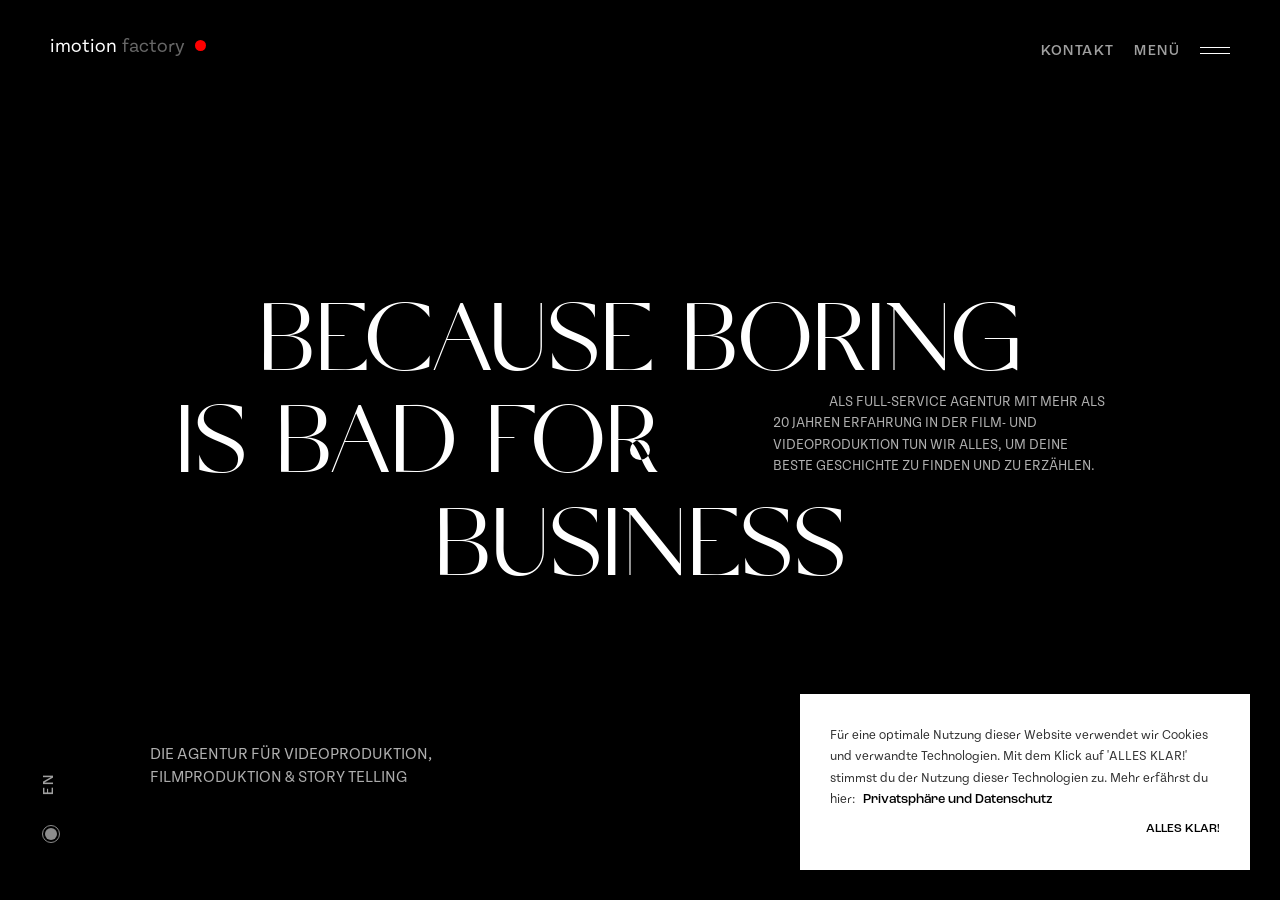
==== commit 8cff4ff6: "ihjio" ====
--- a/index.html
+++ b/index.html
@@ -1280,19 +1280,19 @@
               <source
                 type="image/webp"
                 srcset="
-                  /assets/images/projects/wir-machen-uns-stark-dafuer/skoliose-wir-machen-uns-stark-dafuer.jpg-1200.webp 1200w
+                  https://imotion-factory.com/assets/images/projects/wir-machen-uns-stark-dafuer/skoliose-wir-machen-uns-stark-dafuer.jpg-1200.webp 1200w
                 "
                 sizes="100vw"
               />
               <source
                 type="image/jpeg"
                 srcset="
-                  /assets/images/projects/wir-machen-uns-stark-dafuer/skoliose-wir-machen-uns-stark-dafuer.jpg-1200.jpeg 1200w
+                  https://imotion-factory.com/assets/images/projects/wir-machen-uns-stark-dafuer/skoliose-wir-machen-uns-stark-dafuer.jpg-1200.jpeg 1200w
                 "
                 sizes="100vw"
               />
               <img
-                src="assets/images/projects/wir-machen-uns-stark-dafuer/skoliose-wir-machen-uns-stark-dafuer.jpg-1200.jpg"
+                src="https://imotion-factory.com/assets/images/projects/wir-machen-uns-stark-dafuer/skoliose-wir-machen-uns-stark-dafuer.jpg-1200.jpg"
                 alt="Ein Boxer trainiert am Sandsack"
                 loading="eager"
                 title="Screenshot von Wir machen uns stark dafür"
@@ -1313,19 +1313,19 @@
               <source
                 type="image/webp"
                 srcset="
-                  /assets/images/projects/793-official-video/793-official-video.jpg-1200.webp 1200w
+                  https://imotion-factory.com/assets/images/projects/793-official-video/793-official-video.jpg-1200.webp 1200w
                 "
                 sizes="100vw"
               />
               <source
                 type="image/jpeg"
                 srcset="
-                  /assets/images/projects/793-official-video/793-official-video.jpg-1200.jpeg 1200w
+                  https://imotion-factory.com/assets/images/projects/793-official-video/793-official-video.jpg-1200.jpeg 1200w
                 "
                 sizes="100vw"
               />
               <img
-                src="assets/images/projects/793-official-video/793-official-video.jpg-1200.jpg"
+                src="https://imotion-factory.com/assets/images/projects/793-official-video/793-official-video.jpg-1200.jpg"
                 alt="Ein Wikinger auf einem Kriegsschiff, bereit für die Schlacht"
                 loading="eager"
                 title="Screenshot aus dem Video 793"
@@ -1346,19 +1346,19 @@
               <source
                 type="image/webp"
                 srcset="
-                  /assets/images/projects/trennschalter-zur-uebergabe/trennschalter-zur-uebergabe.jpg-1200.webp 1200w
+                  https://imotion-factory.com/assets/images/projects/trennschalter-zur-uebergabe/trennschalter-zur-uebergabe.jpg-1200.webp 1200w
                 "
                 sizes="100vw"
               />
               <source
                 type="image/jpeg"
                 srcset="
-                  /assets/images/projects/trennschalter-zur-uebergabe/trennschalter-zur-uebergabe.jpg-1200.jpeg 1200w
+                  https://imotion-factory.com/assets/images/projects/trennschalter-zur-uebergabe/trennschalter-zur-uebergabe.jpg-1200.jpeg 1200w
                 "
                 sizes="100vw"
               />
               <img
-                src="assets/images/projects/trennschalter-zur-uebergabe/trennschalter-zur-uebergabe.jpg-1200.jpg"
+                src="https://imotion-factory.com/assets/images/projects/trennschalter-zur-uebergabe/trennschalter-zur-uebergabe.jpg-1200.jpg"
                 alt="Ein Offizier aus dem zweiten Weltkrieg schaut grimmig"
                 loading="eager"
                 title="Screenshot aus dem Video Trennschalter zur Übergabe"
@@ -1379,19 +1379,19 @@
               <source
                 type="image/webp"
                 srcset="
-                  /assets/images/projects/the-acoustic-people/the-acoustic-people.jpg-1200.webp 1200w
+                  https://imotion-factory.com/assets/images/projects/the-acoustic-people/the-acoustic-people.jpg-1200.webp 1200w
                 "
                 sizes="100vw"
               />
               <source
                 type="image/jpeg"
                 srcset="
-                  /assets/images/projects/the-acoustic-people/the-acoustic-people.jpg-1200.jpeg 1200w
+                  https://imotion-factory.com/assets/images/projects/the-acoustic-people/the-acoustic-people.jpg-1200.jpeg 1200w
                 "
                 sizes="100vw"
               />
               <img
-                src="assets/images/projects/the-acoustic-people/the-acoustic-people.jpg-1200.jpg"
+                src="https://imotion-factory.com/assets/images/projects/the-acoustic-people/the-acoustic-people.jpg-1200.jpg"
                 alt="Das Bedienfeld eines Akkustikverstärkers"
                 loading="eager"
                 title="Screenshot aus dem Produktvideo The Acoustic People"
@@ -1412,19 +1412,19 @@
               <source
                 type="image/webp"
                 srcset="
-                  /assets/images/projects/herr-grau-episode-01/herr-grau-verzweifelt.jpg-1200.webp 1200w
+                  https://imotion-factory.com/assets/images/projects/herr-grau-episode-01/herr-grau-verzweifelt.jpg-1200.webp 1200w
                 "
                 sizes="100vw"
               />
               <source
                 type="image/jpeg"
                 srcset="
-                  /assets/images/projects/herr-grau-episode-01/herr-grau-verzweifelt.jpg-1200.jpeg 1200w
+                  https://imotion-factory.com/assets/images/projects/herr-grau-episode-01/herr-grau-verzweifelt.jpg-1200.jpeg 1200w
                 "
                 sizes="100vw"
               />
               <img
-                src="assets/images/projects/herr-grau-episode-01/herr-grau-verzweifelt.jpg-1200.jpg"
+                src="https://imotion-factory.com/assets/images/projects/herr-grau-episode-01/herr-grau-verzweifelt.jpg-1200.jpg"
                 alt="Ein Mann in einem kleinen Büro schaut über den Rand einer Akte"
                 loading="eager"
                 title="Herr Grau ist verzweifelt"
@@ -1445,19 +1445,19 @@
               <source
                 type="image/webp"
                 srcset="
-                  /assets/images/projects/ice-aliens/ice-aliens.jpg-1200.webp 1200w
+                  https://imotion-factory.com/assets/images/projects/ice-aliens/ice-aliens.jpg-1200.webp 1200w
                 "
                 sizes="100vw"
               />
               <source
                 type="image/jpeg"
                 srcset="
-                  /assets/images/projects/ice-aliens/ice-aliens.jpg-1200.jpeg 1200w
+                  https://imotion-factory.com/assets/images/projects/ice-aliens/ice-aliens.jpg-1200.jpeg 1200w
                 "
                 sizes="100vw"
               />
               <img
-                src="assets/images/projects/ice-aliens/ice-aliens.jpg-1200.jpg"
+                src="https://imotion-factory.com/assets/images/projects/ice-aliens/ice-aliens.jpg-1200.jpg"
                 alt="Ein Eishockeytorwart schaut in die Kamera."
                 loading="eager"
                 title="Screenshot aus dem Kinospot der Ice Aliens"
@@ -1478,19 +1478,19 @@
               <source
                 type="image/webp"
                 srcset="
-                  /assets/images/projects/industriepark-hoechst-sicherheitsfilm/infraserv-hoechst-sicherheitsfilm.jpg-1200.webp 1200w
+                  https://imotion-factory.com/assets/images/projects/industriepark-hoechst-sicherheitsfilm/infraserv-hoechst-sicherheitsfilm.jpg-1200.webp 1200w
                 "
                 sizes="100vw"
               />
               <source
                 type="image/jpeg"
                 srcset="
-                  /assets/images/projects/industriepark-hoechst-sicherheitsfilm/infraserv-hoechst-sicherheitsfilm.jpg-1200.jpeg 1200w
+                  https://imotion-factory.com/assets/images/projects/industriepark-hoechst-sicherheitsfilm/infraserv-hoechst-sicherheitsfilm.jpg-1200.jpeg 1200w
                 "
                 sizes="100vw"
               />
               <img
-                src="assets/images/projects/industriepark-hoechst-sicherheitsfilm/infraserv-hoechst-sicherheitsfilm.jpg-1200.jpg"
+                src="https://imotion-factory.com/assets/images/projects/industriepark-hoechst-sicherheitsfilm/infraserv-hoechst-sicherheitsfilm.jpg-1200.jpg"
                 alt="Ein Auto ist kurz vor der Kollision mit einem Güterzug"
                 loading="eager"
                 title="Screenshot aus dem Sicherheitsfilm"
@@ -1511,19 +1511,19 @@
               <source
                 type="image/webp"
                 srcset="
-                  /assets/images/projects/kuhn-ceremonial/kuhn-ceremonial.jpg-1200.webp 1200w
+                  https://imotion-factory.com/assets/images/projects/kuhn-ceremonial/kuhn-ceremonial.jpg-1200.webp 1200w
                 "
                 sizes="100vw"
               />
               <source
                 type="image/jpeg"
                 srcset="
-                  /assets/images/projects/kuhn-ceremonial/kuhn-ceremonial.jpg-1200.jpeg 1200w
+                  https://imotion-factory.com/assets/images/projects/kuhn-ceremonial/kuhn-ceremonial.jpg-1200.jpeg 1200w
                 "
                 sizes="100vw"
               />
               <img
-                src="assets/images/projects/kuhn-ceremonial/kuhn-ceremonial.jpg-1200.jpg"
+                src="https://imotion-factory.com/assets/images/projects/kuhn-ceremonial/kuhn-ceremonial.jpg-1200.jpg"
                 alt="Ein hübsches Paar steht festlich gekleidet in einer Hotelhalle."
                 loading="eager"
                 title="Screenshot aus dem Produktvideo Kuhn Ceremonial"
@@ -1544,19 +1544,19 @@
               <source
                 type="image/webp"
                 srcset="
-                  /assets/images/projects/ballroom-blitz-tribute-official-video/ballroom-blitz-tribute-official-video.jpg-1200.webp 1200w
+                  https://imotion-factory.com/assets/images/projects/ballroom-blitz-tribute-official-video/ballroom-blitz-tribute-official-video.jpg-1200.webp 1200w
                 "
                 sizes="100vw"
               />
               <source
                 type="image/jpeg"
                 srcset="
-                  /assets/images/projects/ballroom-blitz-tribute-official-video/ballroom-blitz-tribute-official-video.jpg-1200.jpeg 1200w
+                  https://imotion-factory.com/assets/images/projects/ballroom-blitz-tribute-official-video/ballroom-blitz-tribute-official-video.jpg-1200.jpeg 1200w
                 "
                 sizes="100vw"
               />
               <img
-                src="assets/images/projects/ballroom-blitz-tribute-official-video/ballroom-blitz-tribute-official-video.jpg-1200.jpg"
+                src="https://imotion-factory.com/assets/images/projects/ballroom-blitz-tribute-official-video/ballroom-blitz-tribute-official-video.jpg-1200.jpg"
                 alt="Der Jet mit dem die Band im Video eingeflogen wird"
                 loading="eager"
                 title="Screenshot aus dem Video Ballroom Blitz"
@@ -1619,7 +1619,7 @@
                   sizes="80px"
                 />
                 <img
-                  src="assets/images/clients/aer-the-acoustic-people.png-80.png"
+                  src="https://imotion-factory.com/assets/images/clients/aer-the-acoustic-people.png-80.png"
                   alt="AER The Acoustic People"
                   loading="lazy"
                   title="AER The Acoustic People"
@@ -1639,7 +1639,7 @@
                   sizes="80px"
                 />
                 <img
-                  src="assets/images/clients/arval.png-80.png"
+                  src="https://imotion-factory.com/assets/images/clients/arval.png-80.png"
                   alt="Arval"
                   loading="lazy"
                   title="Arval"
@@ -1659,7 +1659,7 @@
                   sizes="80px"
                 />
                 <img
-                  src="assets/images/clients/banks-sadler.png-80.png"
+                  src="https://imotion-factory.com/assets/images/clients/banks-sadler.png-80.png"
                   alt="Banks Sadler"
                   loading="lazy"
                   title="Banks Sadler"
@@ -1683,7 +1683,7 @@
                   sizes="80px"
                 />
                 <img
-                  src="assets/images/clients/barmer-krankenkasse.png-80.png"
+                  src="https://imotion-factory.com/assets/images/clients/barmer-krankenkasse.png-80.png"
                   alt="Barmer Krankenkasse"
                   loading="lazy"
                   title="Barmer Krankenkasse"
@@ -1703,7 +1703,7 @@
                   sizes="80px"
                 />
                 <img
-                  src="assets/images/clients/bofrost.png-80.png"
+                  src="https://imotion-factory.com/assets/images/clients/bofrost.png-80.png"
                   alt="Bofrost"
                   loading="lazy"
                   title="Bofrost"
@@ -1727,7 +1727,7 @@
                   sizes="80px"
                 />
                 <img
-                  src="assets/images/clients/bundesverband-skoliose-selbsthilfe-e-v.png-80.png"
+                  src="https://imotion-factory.com/assets/images/clients/bundesverband-skoliose-selbsthilfe-e-v.png-80.png"
                   alt="Bundesverband Skoliose"
                   loading="lazy"
                   title="Bundesverband Skoliose"
@@ -1751,7 +1751,7 @@
                   sizes="80px"
                 />
                 <img
-                  src="assets/images/clients/bundeszentrale-fuer-politische-bildung.png-80.png"
+                  src="https://imotion-factory.com/assets/images/clients/bundeszentrale-fuer-politische-bildung.png-80.png"
                   alt="Bundeszentrale für politische Bildung"
                   loading="lazy"
                   title="Bundeszentrale für politische Bildung"
@@ -1775,7 +1775,7 @@
                   sizes="80px"
                 />
                 <img
-                  src="assets/images/clients/c30-kunstprojektierung.png-80.png"
+                  src="https://imotion-factory.com/assets/images/clients/c30-kunstprojektierung.png-80.png"
                   alt="C.30 Kunstprojektierung"
                   loading="lazy"
                   title="C.30 Kunstprojektierung"
@@ -1795,7 +1795,7 @@
                   sizes="80px"
                 />
                 <img
-                  src="assets/images/clients/gluecksspirale.png-80.png"
+                  src="https://imotion-factory.com/assets/images/clients/gluecksspirale.png-80.png"
                   alt="Glücksspirale"
                   loading="lazy"
                   title="Glücksspirale"
@@ -1815,7 +1815,7 @@
                   sizes="80px"
                 />
                 <img
-                  src="assets/images/clients/ice-aliens.png-80.png"
+                  src="https://imotion-factory.com/assets/images/clients/ice-aliens.png-80.png"
                   alt="Ice Aliens"
                   loading="lazy"
                   title="Ice Aliens"
@@ -1839,7 +1839,7 @@
                   sizes="80px"
                 />
                 <img
-                  src="assets/images/clients/infraserv-hoechst.png-80.png"
+                  src="https://imotion-factory.com/assets/images/clients/infraserv-hoechst.png-80.png"
                   alt="Infraserv Höchst"
                   loading="lazy"
                   title="Infraserv Höchst"
@@ -1863,7 +1863,7 @@
                   sizes="80px"
                 />
                 <img
-                  src="assets/images/clients/kuhn-ma%c3%9fkonfektion.png-80.png"
+                  src="https://imotion-factory.com/assets/images/clients/kuhn-ma%c3%9fkonfektion.png-80.png"
                   alt="Kuhn Maßkonfektion"
                   loading="lazy"
                   title="Kuhn Maßkonfektion"
@@ -1883,7 +1883,7 @@
                   sizes="80px"
                 />
                 <img
-                  src="assets/images/clients/mcdonalds.png-80.png"
+                  src="https://imotion-factory.com/assets/images/clients/mcdonalds.png-80.png"
                   alt="McDonald&#39;s (99FFA)"
                   loading="lazy"
                   title="McDonald&#39;s (99FFA)"
@@ -1903,7 +1903,7 @@
                   sizes="80px"
                 />
                 <img
-                  src="assets/images/clients/mephisto.png-80.png"
+                  src="https://imotion-factory.com/assets/images/clients/mephisto.png-80.png"
                   alt="Mephisto"
                   loading="lazy"
                   title="Mephisto"
@@ -1923,7 +1923,7 @@
                   sizes="80px"
                 />
                 <img
-                  src="assets/images/clients/obscurity.png-80.png"
+                  src="https://imotion-factory.com/assets/images/clients/obscurity.png-80.png"
                   alt="Obscurity"
                   loading="lazy"
                   title="Obscurity"
@@ -1947,7 +1947,7 @@
                   sizes="80px"
                 />
                 <img
-                  src="assets/images/clients/royal-academy-of-dance.png-80.png"
+                  src="https://imotion-factory.com/assets/images/clients/royal-academy-of-dance.png-80.png"
                   alt="Royal Academy of Dance"
                   loading="lazy"
                   title="Royal Academy of Dance"
@@ -1967,7 +1967,7 @@
                   sizes="80px"
                 />
                 <img
-                  src="assets/images/clients/sap.png-80.png"
+                  src="https://imotion-factory.com/assets/images/clients/sap.png-80.png"
                   alt="SAP"
                   loading="lazy"
                   title="SAP"
@@ -1987,7 +1987,7 @@
                   sizes="80px"
                 />
                 <img
-                  src="assets/images/clients/steyler-bank.png-80.png"
+                  src="https://imotion-factory.com/assets/images/clients/steyler-bank.png-80.png"
                   alt="Steyler Ethikbank"
                   loading="lazy"
                   title="Steyler Ethikbank"
@@ -2007,7 +2007,7 @@
                   sizes="80px"
                 />
                 <img
-                  src="assets/images/clients/tk-logo.png-80.png"
+                  src="https://imotion-factory.com/assets/images/clients/tk-logo.png-80.png"
                   alt="Techniker Krankenkasse"
                   loading="lazy"
                   title="Techniker Krankenkasse"
@@ -2027,7 +2027,7 @@
                   sizes="80px"
                 />
                 <img
-                  src="assets/images/clients/winemaster.png-80.png"
+                  src="https://imotion-factory.com/assets/images/clients/winemaster.png-80.png"
                   alt="Winemaster"
                   loading="lazy"
                   title="Winemaster"
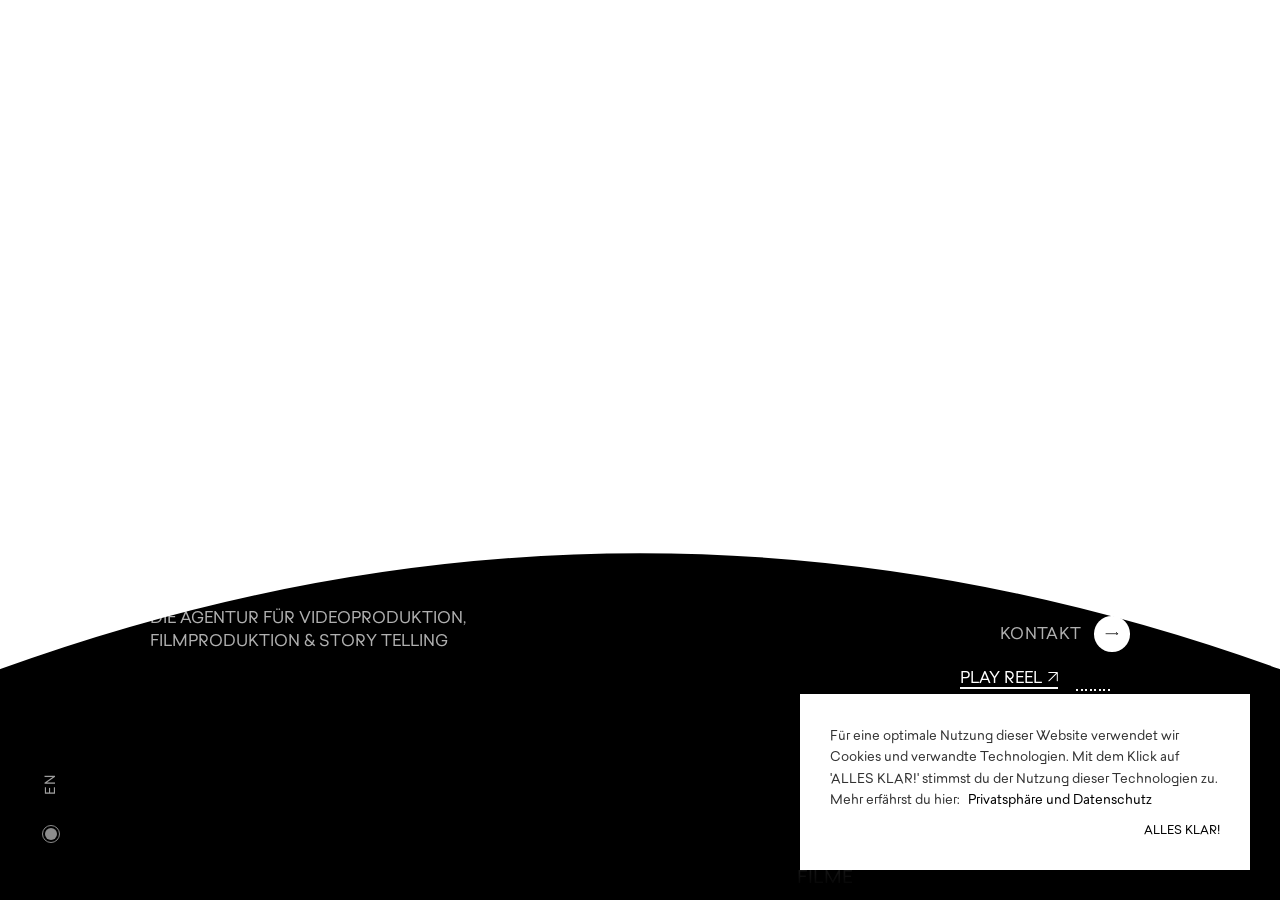
==== commit 16b59a6a: "ihip" ====
--- a/index.html
+++ b/index.html
@@ -16,24 +16,24 @@
     <meta http-equiv="X-UA-Compatible" content="IE=edge" />
     <meta name="viewport" content="width=device-width,initial-scale=1" />
     <meta name="theme-color" content="#000000" />
-    <title>Filmproduktion und Videoproduktion, die Full-Service Agentur</title>
+    <title>escrtd® --</title>
     <meta
       name="description"
-      content="Werbefilme, Imagefilme, Produktvideos und mehr. imotion factory, die preisgekrönten Agentur für Video- und Filmproduktion. Wir erzählen deine Geschichte."
+      content="A platform for independent escorts of the highest calibre."
     />
     <link rel="canonical" href="index.html" />
     <meta property="og:type" content="website" />
     <meta
       property="og:site_name"
-      content="Filmproduktion und Videoproduktion, die Full-Service Agentur"
+      content="A platform for independent escorts of the highest calibre"
     />
     <meta
       property="og:title"
-      content="Filmproduktion und Videoproduktion, die Full-Service Agentur"
+      content="A platform for independent escorts of the highest calibre"
     />
     <meta
       property="og:description"
-      content="Werbefilme, Imagefilme, Produktvideos und mehr. imotion factory, die preisgekrönten Agentur für Video- und Filmproduktion. Wir erzählen deine Geschichte."
+      content="A platform for independent escorts of the highest calibre."
     />
     <meta property="og:url" content="index.html" />
     <meta property="og:locale" content="de_de" />
@@ -43,10 +43,9 @@
     />
     <meta
       property="og:image:alt"
-      content="Filmproduktion und Videoproduktion, die Full-Service Agentur"
+      content="A platform for independent escorts of the highest calibre."
     />
-    <meta name="twitter:card" content="summary_large_image" />
-    <meta name="twitter:site" content="@imotion_factory" />
+
     <link
       rel="apple-touch-icon"
       sizes="180x180"
@@ -122,10 +121,8 @@
         }
       </style>
       <div class="noscriptmsg">
-        Dies ist eine moderne Website. Bitte aktiviere Javascript in deinem
-        Browser.<br /><br /><strong
-          >imotion factory Filmproduktion: +49 2161 469 9744</strong
-        >
+        This is a modern and full-featured website. You need Javascript to
+        access it.<br /><br />
       </div> </noscript
     ><svg
       class="transition-panel-svg panel-open"
@@ -144,16 +141,16 @@
     <div class="rotate-device">
       <div class="phone"></div>
       <div class="message">
-        Diese Seite sieht im Portrait-Modus viel besser aus.
+        Please turn our phone into portrait mode. You'll thank us..
       </div>
     </div>
     <div class="loading">
       <div class="loading-text">
-        <span class="loading-imotion">imotion</span>
-        <span class="loading-factory">factory</span>
+        <span class="loading-imotion">escrtd.</span>
+        <span class="loading-factory"></span>
         <span class="loading-dot"></span>
       </div>
-      <div class="loading-filmproduktion">FILMPRODUKTION</div>
+      <div class="loading-filmproduktion">VERY GOOD BAD THINGS LOADING.</div>
       <div class="loading-counter">0%</div>
       <div class="loading-overlay"></div>
     </div>
@@ -170,6 +167,7 @@
           <path
             d="M1.5 4.5l5-3m-5 3l5 3m72-3h-77"
             stroke="var(--color-text-rich)"
+            333333
             fill="none"
             fill-rule="evenodd"
             stroke-linecap="square"
@@ -194,6 +192,7 @@
           id="svg-client"
           xmlns="http://www.w3.org/2000/svg"
         >
+          3333
           <style>
             .dst0 {
               fill: none;
@@ -270,7 +269,7 @@
             font-size="125"
             transform="matrix(.384 0 0 .384 -13.696 -2.82)"
           >
-            imotion
+            esc
           </text>
           <path
             d="M255.84 64.664c3.791 0 6.24-1.776 8.015-4.176v3.696h7.296V38.456h-7.296v3.36c-1.728-2.064-4.128-3.84-8.016-3.84-6.096 0-11.712 4.704-11.712 13.296v.096c0 8.592 5.712 13.296 11.712 13.296zm1.871-6.192c-3.408 0-6.288-2.832-6.288-7.104v-.096c0-4.32 2.88-7.104 6.288-7.104 3.408 0 6.24 2.832 6.24 7.104v.096c0 4.272-2.832 7.104-6.24 7.104z"
@@ -284,14 +283,14 @@
             fill-opacity=".45"
             transform="matrix(.384 0 0 .384 -13.696 -2.82)"
           >
-            f
+            r
             <tspan
               x="750.289px 821.664px 871.664px 954.664px"
               y="174.489px 174.489px 174.489px 174.489px"
             >
-              ctor
+              t
             </tspan>
-            y
+            d
           </text>
           <path
             d="M33.575 17.976h225.698v177.757"
@@ -413,8 +412,8 @@
     <nav class="nav-bar">
       <a class="nav-logo nav-link no-menu bait" href="index.html">
         <div class="imf-logo-text">
-          <span class="txt-imotion">imotion</span>
-          <span class="txt-factory">factory</span>
+          <span class="txt-imotion">escrtd.</span>
+          <span class="txt-factory"></span>
         </div>
       </a>
       <div class="nav-bar-right">
@@ -424,12 +423,10 @@
           >en</a
         >
         <a id="theme-toggle-top" class="theme-toggle gui-controls bait" href="#"
-          ><span class="th-light">hell</span
-          ><span class="th-dark">dunkel</span></a
+          ><span class="th-light">light</span
+          ><span class="th-dark">dark</span></a
         >
         <div class="burger-container gui-controls menu bait" id="id-burger">
-          <span class="contact-text burger-text">kontakt</span>
-          <span class="burger-text">menü</span>
           <div class="hamburger">
             <span class="burger-line burger-line__top"></span>
             <span class="burger-line burger-line__bottom"></span>
@@ -449,12 +446,12 @@
       <div class="nav-primary-item">
         <div class="nav-menu">
           <a href="index.html" class="menu-item nav-link bait"
-            ><span class="item__text">Portfolio</span> </a
-          ><a href="de/work/index.html" class="menu-item nav-link bait"
+            ><span class="item__text">Models</span> </a
+          ><!--><a href="de/work/index.html" class="menu-item nav-link bait"
             ><span class="item__text">Work</span> </a
           ><a href="de/awards/index.html" class="menu-item nav-link bait"
             ><span class="item__text">Awards</span> </a
-          ><a
+          > --><a
             href="de/behind-the-scenes/index.html"
             class="menu-item nav-link bait"
             ><span class="item__text">Behind The Scenes</span></a
@@ -514,7 +511,7 @@
         </div>
       </div>
       <div class="nav-copyright-item">
-        <div class="copyright-text">&#169; 2022 - imotion factory</div>
+        <div class="copyright-text">&#169; 2022 - escrtd.</div>
       </div>
     </nav>
     <div class="cookies-container hide">
@@ -1099,16 +1096,16 @@
       <div id="scroll-container" class="smooth-scroll" data-scroll-container>
         <header class="hero-container">
           <div class="hero-text-wrapper">
-            <div class="hero-claim hero-claim-centered">Because Boring</div>
+            <div class="hero-claim hero-claim-centered">Once in a life</div>
             <div class="hero-combined">
-              <div class="hero-claim">is bad for</div>
+              <div class="hero-claim">dates.</div>
               <p class="header-text">
                 Als Full-Service Agentur mit mehr als 20 Jahren Erfahrung in der
                 Film- und Videoproduktion tun wir alles, um deine beste
                 Geschichte zu finden und zu erzählen.
               </p>
             </div>
-            <div class="hero-claim hero-claim-centered">Business</div>
+            <div class="hero-claim hero-claim-centered">every night.</div>
           </div>
           <div class="hero-bottom-wrapper">
             <h1 class="hero-header">
@@ -1280,29 +1277,30 @@
               <source
                 type="image/webp"
                 srcset="
-                  https://imotion-factory.com/assets/images/projects/wir-machen-uns-stark-dafuer/skoliose-wir-machen-uns-stark-dafuer.jpg-1200.webp 1200w
+                  https://images.unsplash.com/photo-1543257213-425133a93f06?ixlib=rb-1.2.1&ixid=MnwxMjA3fDB8MHxwaG90by1wYWdlfHx8fGVufDB8fHx8&auto=format&fit=crop&w=2670&q=80 1200w
                 "
                 sizes="100vw"
               />
               <source
                 type="image/jpeg"
                 srcset="
-                  https://imotion-factory.com/assets/images/projects/wir-machen-uns-stark-dafuer/skoliose-wir-machen-uns-stark-dafuer.jpg-1200.jpeg 1200w
+                  https://images.unsplash.com/photo-1543257213-425133a93f06?ixlib=rb-1.2.1&ixid=MnwxMjA3fDB8MHxwaG90by1wYWdlfHx8fGVufDB8fHx8&auto=format&fit=crop&w=2670&q=80 1200w
                 "
                 sizes="100vw"
               />
-              <img
-                src="https://imotion-factory.com/assets/images/projects/wir-machen-uns-stark-dafuer/skoliose-wir-machen-uns-stark-dafuer.jpg-1200.jpg"
-                alt="Ein Boxer trainiert am Sandsack"
-                loading="eager"
-                title="Screenshot von Wir machen uns stark dafür"
-                crossorigin="anonymous"
-                data-sampler="uTexture"
-              />
+              <video
+                src="/assets/video/1.mp4"
+                playsinline
+                preload
+                loop
+                poster="../wp-content/uploads/2021/01/Blue_Sky_and_Clouds_Timelapse_0892__Videvo-1-1600x900.jpg"
+                muted
+              ></video>
             </picture>
             <div
               class="video-source"
-              data-video-source="https://vimeo.com/561688345"
+              data-video-source="/assets/video/1.mp4"
+              style="grayscale(1);"
             ></div>
           </div>
           <div
--- a/assets/styles/homeb869.css
+++ b/assets/styles/homeb869.css
@@ -1,4 +1,111 @@
-@charset "UTF-8";:root{--color-bg-base:#ffffff;--color-bg-soft:#eeeeee;--color-bg-base-opaque:rgba(255,255,255, 0.8);--color-bg-base-image:linear-gradient(245deg, #c0c0c0 0%, #ffffff 15%);--color-bg-contrast:#121212;--color-bg-contrast-rich:#000000;--color-text-supersoft:#d0d0d0;--color-text-soft:#6b6b6b;--color-text-normal:#1e1e1e;--color-text-rich:#000;--color-contrast-text-soft:#333333;--color-contrast-text-normal:#a7a7a7;--color-contrast-text-rich:#fff;--color-controls:#8b8b8b;--color-white:#fff;--color-light-gray:#a0a0a0;--color-gray:#6b6b6b;--color-dark-gray:#4c4c4c;--color-black:#000;--color-accent:#cc2626}:root.dark-mode{--color-bg-base:#151515;--color-bg-base:rgba(16,16,16,1);--color-bg-base:#0C0B0F;--color-bg-base:#000000;--color-bg-base-opaque:rgba(0,0,0, 0.8);--color-bg-soft:#0e0e0e;--color-bg-base-image:linear-gradient(245deg, #0e0e0e 0%, #000000 75%);--color-bg-contrast:#ffffff;--color-bg-contrast-rich:#ffffff;--color-text-supersoft:#131313;--color-text-soft:#707070;--color-text-normal:#b0b0b0;--color-text-rich:#fff;--color-contrast-text-soft:#9b9b9b;--color-contrast-text-normal:#1f1f1f;--color-contrast-text-rich:#000;--color-accent:#600000}:root{--vertical-padding:150px;--horizontal-padding:200px;--margin-xxl:29rem;--margin-xl:15rem;--margin-l:10rem;--margin-m:6rem;--margin-s:3rem;--horizontal-control-margin:var(--margin-l);--bottom-control-margin:40px;--nav-bar-height:100px;--nav-footer-height:100px;--maxwidth-textblock:450px;--maxwidth-textblock-wide:600px;--maxwidth-headerblock:800px}@media (max-width:1024px){:root{--vertical-padding:150px;--horizontal-padding:120px;--margin-xxl:22rem;--margin-xl:11rem;--margin-l:8rem;--margin-m:5rem;--margin-s:3rem}}@media (max-width:900px){:root{--vertical-padding:100px;--horizontal-padding:80px;--margin-xxl:19rem;--margin-xl:11rem;--margin-l:5rem;--margin-m:5rem;--margin-s:3rem;--bottom-control-margin:90px;--nav-bar-height:80px;--nav-footer-height:80px;--maxwidth-textblock:400px;--maxwidth-headerblock:600px}}@media (max-width:600px){:root{--nav-horizontal-margin:20px;--vertical-padding:80px;--horizontal-padding:30px;--margin-xxl:10rem;--margin-xl:5rem;--margin-l:5rem;--margin-m:3rem;--margin-s:1.5rem;--maxwidth-textblock:100%;--maxwidth-headerblock:100%}}:root{--easing-gradient-to-top:linear-gradient(
+@charset "UTF-8";
+
+:root {
+  --color-bg-base: #ffffff;
+  --color-bg-soft: #eeeeee;
+  --color-bg-base-opaque: rgba(255, 255, 255, 0.8);
+  --color-bg-base-image: linear-gradient(245deg, #c0c0c0 0%, #ffffff 15%);
+  --color-bg-contrast: #121212;
+  --color-bg-contrast-rich: #000000;
+  --color-text-supersoft: #d0d0d0;
+  --color-text-soft: #6b6b6b;
+  --color-text-normal: #1e1e1e;
+  --color-text-rich: #000;
+  --color-contrast-text-soft: #333333;
+  --color-contrast-text-normal: #a7a7a7;
+  --color-contrast-text-rich: #fff;
+  --color-controls: #8b8b8b;
+  --color-white: #fff;
+  --color-light-gray: #a0a0a0;
+  --color-gray: #6b6b6b;
+  --color-dark-gray: #4c4c4c;
+  --color-black: #000;
+  --color-accent: #cc2626;
+}
+
+:root.dark-mode {
+  --color-bg-base: #151515;
+  --color-bg-base: rgba(16, 16, 16, 1);
+  --color-bg-base: #0c0b0f;
+  --color-bg-base: #000000;
+  --color-bg-base-opaque: rgba(0, 0, 0, 0.8);
+  --color-bg-soft: #0e0e0e;
+  --color-bg-base-image: linear-gradient(245deg, #0e0e0e 0%, #000000 75%);
+  --color-bg-contrast: #ffffff;
+  --color-bg-contrast-rich: #ffffff;
+  --color-text-supersoft: #131313;
+  --color-text-soft: #707070;
+  --color-text-normal: #b0b0b0;
+  --color-text-rich: #fff;
+  --color-contrast-text-soft: #9b9b9b;
+  --color-contrast-text-normal: #1f1f1f;
+  --color-contrast-text-rich: #000;
+  --color-accent: #600000;
+}
+
+:root {
+  --vertical-padding: 150px;
+  --horizontal-padding: 200px;
+  --margin-xxl: 15rem;
+  --margin-xl: 15rem;
+  --margin-l: 10rem;
+  --margin-m: 6rem;
+  --margin-s: 3rem;
+  --horizontal-control-margin: var(--margin-l);
+  --bottom-control-margin: 40px;
+  --nav-bar-height: 100px;
+  --nav-footer-height: 100px;
+  --maxwidth-textblock: 450px;
+  --maxwidth-textblock-wide: 600px;
+  --maxwidth-headerblock: 800px;
+}
+
+@media (max-width: 1024px) {
+  :root {
+    --vertical-padding: 150px;
+    --horizontal-padding: 120px;
+    --margin-xxl: 22rem;
+    --margin-xl: 11rem;
+    --margin-l: 8rem;
+    --margin-m: 5rem;
+    --margin-s: 3rem;
+  }
+}
+
+@media (max-width: 900px) {
+  :root {
+    --vertical-padding: 100px;
+    --horizontal-padding: 80px;
+    --margin-xxl: 19rem;
+    --margin-xl: 11rem;
+    --margin-l: 5rem;
+    --margin-m: 5rem;
+    --margin-s: 3rem;
+    --bottom-control-margin: 90px;
+    --nav-bar-height: 80px;
+    --nav-footer-height: 80px;
+    --maxwidth-textblock: 400px;
+    --maxwidth-headerblock: 600px;
+  }
+}
+
+@media (max-width: 600px) {
+  :root {
+    --nav-horizontal-margin: 20px;
+    --vertical-padding: 80px;
+    --horizontal-padding: 30px;
+    --margin-xxl: 10rem;
+    --margin-xl: 5rem;
+    --margin-l: 5rem;
+    --margin-m: 3rem;
+    --margin-s: 1.5rem;
+    --maxwidth-textblock: 100%;
+    --maxwidth-headerblock: 100%;
+  }
+}
+
+:root {
+  --easing-gradient-to-top: linear-gradient(
     to top,
     hsl(260, 12%, 4.9%) 0%,
     hsla(260, 12%, 4.9%, 0.987) 8.1%,
@@ -16,4 +123,4058 @@
     hsla(260, 12%, 4.9%, 0.049) 84.5%,
     hsla(260, 12%, 4.9%, 0.013) 91.9%,
     hsla(260, 12%, 4.9%, 0) 100%
-  )}:root{--easing-gradient-to-bottom:linear-gradient(to bottom, hsl(0, 0%, 0%) 0%, hsla(0, 0%, 0%, 0.987) 8.1%, hsla(0, 0%, 0%, 0.951) 15.5%, hsla(0, 0%, 0%, 0.896) 22.5%, hsla(0, 0%, 0%, 0.825) 29%, hsla(0, 0%, 0%, 0.741) 35.3%, hsla(0, 0%, 0%, 0.648) 41.2%, hsla(0, 0%, 0%, 0.55) 47.1%, hsla(0, 0%, 0%, 0.45) 52.9%, hsla(0, 0%, 0%, 0.352) 58.8%, hsla(0, 0%, 0%, 0.259) 64.7%, hsla(0, 0%, 0%, 0.175) 71%, hsla(0, 0%, 0%, 0.104) 77.5%, hsla(0, 0%, 0%, 0.049) 84.5%, hsla(0, 0%, 0%, 0.013) 91.9%, hsla(0, 0%, 0%, 0) 100%);--easing-gradient-to-top:linear-gradient(to top, hsl(0, 0%, 0%) 0%, hsla(0, 0%, 0%, 0.987) 8.1%, hsla(0, 0%, 0%, 0.951) 15.5%, hsla(0, 0%, 0%, 0.896) 22.5%, hsla(0, 0%, 0%, 0.825) 29%, hsla(0, 0%, 0%, 0.741) 35.3%, hsla(0, 0%, 0%, 0.648) 41.2%, hsla(0, 0%, 0%, 0.55) 47.1%, hsla(0, 0%, 0%, 0.45) 52.9%, hsla(0, 0%, 0%, 0.352) 58.8%, hsla(0, 0%, 0%, 0.259) 64.7%, hsla(0, 0%, 0%, 0.175) 71%, hsla(0, 0%, 0%, 0.104) 77.5%, hsla(0, 0%, 0%, 0.049) 84.5%, hsla(0, 0%, 0%, 0.013) 91.9%, hsla(0, 0%, 0%, 0) 100%);--easing-gradient-to-right:linear-gradient(to right, hsl(0, 0%, 0%) 0%, hsl(0, 0%, 0%) 5%, hsla(0, 0%, 0%, 0.987) 8.1%, hsla(0, 0%, 0%, 0.951) 15.5%, hsla(0, 0%, 0%, 0.896) 22.5%, hsla(0, 0%, 0%, 0.825) 29%, hsla(0, 0%, 0%, 0.741) 35.3%, hsla(0, 0%, 0%, 0.648) 41.2%, hsla(0, 0%, 0%, 0.55) 47.1%, hsla(0, 0%, 0%, 0.45) 52.9%, hsla(0, 0%, 0%, 0.352) 58.8%, hsla(0, 0%, 0%, 0.259) 64.7%, hsla(0, 0%, 0%, 0.175) 71%, hsla(0, 0%, 0%, 0.104) 77.5%, hsla(0, 0%, 0%, 0.049) 84.5%, hsla(0, 0%, 0%, 0.013) 91.9%, hsla(0, 0%, 0%, 0) 100%)}*,::after,::before{box-sizing:border-box;outline:0}ol[class],ul[class]{padding:0}*{margin:0}html{scroll-behavior:smooth;font-size:10px}body{min-height:100vh;text-rendering:optimizeSpeed;line-height:1.5;-webkit-font-smoothing:antialiased;-moz-osx-font-smoothing:grayscale}ol[class],ul[class]{list-style:none}a:not([class]){text-decoration-skip-ink:auto}canvas,img,picture,svg,video{max-width:100%;display:block}button,input,select,textarea{font:inherit}h1,h2,h3,h4,h5,h6,th{font-weight:400}h1,h2,h3,h4,h5,h6,p{overflow-wrap:break-word}@media (prefers-reduced-motion:reduce){*{animation-duration:10ms!important;animation-iteration-count:1!important;transition-duration:10ms!important;scroll-behavior:auto!important}}@font-face{font-family:fam-text;src:url("../fonts/t-regular.woff2") format("woff2");font-weight:400;font-style:normal;font-display:swap}@font-face{font-family:fam-header;src:url("../fonts/rg-medium.woff2") format("woff2");font-weight:400;font-style:normal;font-display:swap}@font-face{font-family:fam-display;src:url("../fonts/display-new.woff2") format("woff2");font-weight:400;font-style:normal;font-display:swap}#scroll-container,.viewport,body,html{background-color:var(--color-bg-base)}body,html{scroll-behavior:unset!important;height:100vh;overflow:hidden!important}#scroll-container{overflow:auto;-webkit-overflow-scrolling:touch}html.has-scroll-smooth:not(.has-scroll-init){overflow:hidden}html.has-scroll-smooth .viewport{position:fixed;width:100vw;height:100vh;top:0;left:0}body::-webkit-scrollbar{width:0!important}.c-scrollbar_thumb{background-color:var(--color-contrast-text-soft)!important}@media (max-width:600px){.c-scrollbar{display:none!important}}html.has-scroll-smooth #scroll-container{overflow:hidden!important}.content-width{max-width:1200px}.standard-section-container{padding:var(--margin-xxl) var(--margin-xl) var(--margin-xxl) var(--margin-xl)}.text-block{display:inline-block;max-width:var(--maxwidth-textblock)}.text-block-wide{display:inline-block;max-width:var(--maxwidth-textblock-wide)}.header-block{display:inline-block;max-width:var(--maxwidth-headerblock)}body{-webkit-touch-callout:none;-webkit-user-select:none;-khtml-user-select:none;-moz-user-select:none;-ms-user-select:none;user-select:none}h1,h2,h3,h4,h5,h6{margin:0}h1{font-family:fam-display,sans-serif;line-height:1.3;font-size:2.5rem;color:var(--color-text-rich)}h2,h3{font-family:fam-header,sans-serif;font-size:1.8rem;color:var(--color-text-rich);margin-bottom:.5em;text-transform:uppercase}h2{margin-bottom:1.5rem}a,p{margin:0 0 .8rem 0}li,ul{list-style-type:none;margin:0;padding:0}a,body,li,p{font-family:fam-text,sans-serif;color:var(--color-text-normal);font-size:18px}a{text-decoration:none}li{line-height:2em;border-top:1px solid var(--color-text-supersoft)}p>br{content:"";display:block;margin:.6em 0}td{line-height:1.5em}.txt-content,.txt-label{font-size:14px}.txt-label{font-family:fam-header,sans-serif;letter-spacing:.08em;color:var(--color-text-rich);text-transform:uppercase;margin-bottom:.7em}.txt-content{font-family:fam-text,sans-serif;color:var(--color-text-normal)}@media (max-width:600px){a,body,li,p{font-family:fam-text,sans-serif;color:var(--color-text-normal);font-size:14px}h2,h3{font-size:14px}.txt-content,.txt-label{font-size:14px}}.gui-controls{font-family:fam-header,sans-serif;font-size:14px;line-height:1em;color:var(--color-light-gray);letter-spacing:.1em;text-transform:uppercase}@media (max-width:900px){.gui-controls{font-size:10px}}.vertical-text{writing-mode:vertical-rl;transform-origin:center center;transform:rotate(180deg)}.text-soft{color:var(--color-text-soft)}.rotate-device{position:fixed;top:0;left:0;background:var(--color-bg-base);height:100vh;width:100%;justify-content:center;align-items:center;flex-direction:column;z-index:9999999999;display:none}.phone{height:50px;width:100px;border:2px solid var(--color-text-rich);border-radius:10px;animation:rotate 1.5s ease-in-out infinite alternate}.message{color:var(--color-text-rich);font-family:fam-text,sans-serif;font-size:.9rem;margin-top:40px}@keyframes rotate{0%{transform:rotate(0)}50%{transform:rotate(-90deg)}100%{transform:rotate(-90deg)}}@media screen and (min-height:0px) and (max-height:500px) and (orientation:landscape){.rotate-device{display:flex}.rotate-device.disabled{display:none}}.transition-panel-svg{position:fixed;top:-2px;left:0;height:calc(100vh + 2px);width:100vw;z-index:100;pointer-events:none}.transition-panel-path{stroke:var(--color-bg-contrast-rich);fill:var(--color-bg-contrast-rich)}.loading{position:fixed;top:0;left:0;width:100%;height:100%;display:flex;align-items:center;justify-content:center;flex-direction:column;font-family:fam-text,sans-serif;font-size:2.5rem;line-height:1.2em;z-index:130;animation:loaderappear .5s forwards;opacity:0}@keyframes loaderappear{100%{opacity:1}}.loading-overlay{position:absolute;top:0;left:0;width:100%;height:100%;animation:appear .5s forwards;z-index:2}@keyframes appear{100%{opacity:0}}.loading-text{display:flex;align-items:center;justify-content:center;text-transform:lowercase}.loading-imotion{margin-right:.25em;color:var(--color-contrast-text-rich)}.loading-factory{color:#676767;margin-right:.4em}.loading-dot{width:1.3rem;height:1.3rem;background:red;border-radius:50%;animation:blink 2s infinite}.loading-filmproduktion{font-size:1.5rem;letter-spacing:.2em;padding-top:.2em;color:var(--color-contrast-text-normal)}.loading-counter{font-size:1.3rem;margin-top:4rem;color:var(--color-contrast-text-normal)}@media (max-width:900px){.loading{font-size:1.6rem}.loading-dot{width:.9rem;height:.9rem}}@keyframes blink{0%{opacity:0}50%{opacity:1}100%{opacity:0}}.js-canvas{position:absolute;top:0;left:0;width:100%;height:100%;padding:0;margin:0;z-index:90;pointer-events:none;mix-blend-mode:difference;transform:translate3d(0,0,0)}.js-cursor-canvas{position:absolute;width:100%;height:100%;top:0;left:0;padding:0;margin:0;pointer-events:none;transform:translate3d(0,0,0)}html *{cursor:default}html.dark-mode .nav-top{position:fixed;top:0;left:0;height:15vh;width:100%;background-image:var(--easing-gradient-to-bottom);z-index:30;pointer-events:none}html.dark-mode .footer-overlay{position:fixed;bottom:0;left:0;width:100%;height:15vh;background-image:var(--easing-gradient-to-top);z-index:5;pointer-events:none}.menu-panel-svg{position:fixed;top:-2px;left:0;height:calc(100vh + 2px);width:100vw;z-index:20;pointer-events:none}.menu-panel-path{stroke:var(--color-bg-contrast-rich);fill:var(--color-bg-contrast-rich)}.nav-bar{position:fixed;top:0;left:0;padding:0 calc(var(--horizontal-control-margin)/2);height:var(--nav-bar-height);width:100%;display:flex;align-items:center;justify-content:space-between;mix-blend-mode:difference;z-index:30;pointer-events:none}.nav-logo{display:flex;align-items:center;justify-content:center;flex-direction:column}.imf-logo-text{position:relative;display:flex;align-items:center;justify-content:flex-start;font-family:fam-text,sans-serif;font-size:1.9rem;line-height:1em;text-transform:lowercase;pointer-events:all}.txt-imotion{margin-right:.25em;color:#fff}.txt-factory{color:#676767;margin-right:.4em}.imf-dot{width:1.1rem;height:1.1rem;background:red;border-radius:50%;position:fixed;z-index:35;top:40px;left:195px}@media (max-width:900px){.imf-logo-text{margin-top:4px;font-size:1.2rem;font-family:fam-header,sans-serif}.imf-dot{width:.7rem;height:.7rem;top:35px;left:120px}}.nav-bar-right{display:flex;align-items:center;justify-content:flex-end;pointer-events:all}html.dark-mode .th-dark,html:not(.dark-mode) .th-light{display:none}html.dark-mode .th-light,html:not(.dark-mode) .th-dark{display:block}#theme-toggle-top span,.lang-selector-top{margin-top:0;margin-bottom:0}#theme-toggle-top span{margin-right:20px;margin-left:20px}#theme-toggle-top{margin-top:0;margin-bottom:0}#theme-toggle-top,.lang-selector-top{padding-top:15px;padding-bottom:15px}html.dark-mode .th-dark,html:not(.dark-mode) .th-light{display:none}html.dark-mode .th-light,html:not(.dark-mode) .th-dark{display:block}.nav-icon-wrapper.todo{display:none}.burger-container{display:flex;align-items:center;justify-content:center;height:40px;mix-blend-mode:difference}.hamburger{position:relative;top:0;left:0;width:30px;height:7px}.burger-line{position:absolute;right:0;height:1px;width:100%;background:var(--color-white)}.burger-line__top{top:0;left:-5px}.burger-line__bottom{bottom:0;right:-5px}.burger-text{padding-right:20px;margin-top:3px}@media (max-width:900px){.burger-container{margin-left:0}.burger-text{display:none}.hamburger{width:24px}}.side-nav-controls-container{position:fixed;left:calc(var(--horizontal-control-margin)/ 2 - 8px);bottom:calc(var(--margin-m) - 3px);display:flex;align-items:center;justify-content:flex-end;flex-direction:column;mix-blend-mode:difference;z-index:40}.side-nav-lang{margin-left:0;margin-right:2px;margin-bottom:30px;writing-mode:vertical-lr;transform:rotate(180deg)}.side-nav-theme{position:relative;width:18px;height:18px;border-radius:50%;border-width:1px;border-color:var(--color-controls);border-style:solid;background-color:rgba(255,255,255,0)}.side-nav-theme::after{content:"";position:absolute;top:0;left:0;width:100%;height:100%;transform:scale(.75);border-radius:50%;background-color:var(--color-controls);transition:transform .5s}.side-nav-theme:hover::after{transform:scale(1)}@media (max-width:900px){.side-nav-controls-container{display:none}.burger-container{margin-left:0}}@media (min-width:900px){#theme-toggle-top,.lang-selector-top{display:none}}.nav-container{display:flex;align-items:flex-end;justify-content:space-between;flex-wrap:wrap;position:fixed;top:var(--nav-bar-height);left:0;height:calc(100vh - var(--nav-bar-height));height:calc(var(--vh,1vh) * 100 - var(--nav-bar-height));width:100%;z-index:30;padding-left:var(--margin-xl);padding-right:var(--margin-xl);padding-bottom:var(--margin-s);pointer-events:none}.nav-primary-item{width:70%}.nav-contact-item{width:30%}.nav-copyright-item{width:100%}.nav-menu{display:flex;align-items:flex-start;justify-content:flex-start;flex-direction:column}a.menu-item{text-decoration:none;text-transform:lowercase;font-family:fam-display,sans-serif;font-size:5vw;letter-spacing:.01em;text-transform:uppercase;line-height:1.4em;color:var(--color-contrast-text-soft);transition:color .5s}.nav-primary-item a:hover,a.menu-item.is-active{color:var(--color-contrast-text-rich)}@media (orientation:portrait){a.menu-item{font-size:5vw;text-align:center;line-height:1.1em}a.menu-item:not(:first-child){margin-top:.5em}}.contact-time-container *{font-size:16px!important}.time-berlin{margin-bottom:calc(var(--margin-s)/2)}.contact-container{margin-bottom:var(--margin-s)}.contact-container *{display:block;width:300px}.contact-container a{color:var(--color-contrast-text-normal)!important}.contact-header{color:var(--color-contrast-text-rich);margin-bottom:.5em!important}.time-location{font-size:16px!important}.time-city{display:block;color:var(--color-contrast-text-rich);margin-bottom:.5em}.time{color:var(--color-contrast-text-normal)!important}.time-colon{color:var(--color-contrast-text-rich);animation:blinker 2s linear infinite}@keyframes blinker{0%{opacity:1}49%{opacity:1}60%{opacity:0}99%{opacity:0}100%{opacity:1}}.legal-container{margin-top:var(--margin-s)}.legal-item{display:block;color:var(--color-contrast-text-normal);font-size:16px;font-family:fam-text,sans-serif}.legal-item.is-active{color:var(--color-contrast-text-rich);font-family:fam-header,sans-serif}.copyright-text{font-family:fam-text,sans-serif;font-size:.8em;text-align:right;color:var(--color-contrast-text-normal);margin-top:var(--margin-l)}@media (max-width:900px){.nav-menu{align-items:center;justify-content:center}.nav-primary-item{width:100%}a.menu-item{font-size:8vw}.contact-container *{text-align:center;margin:0 auto}.legal-container{margin-bottom:var(--margin-s)}.legal-container a{text-align:center}.nav-contact-item{width:100%}.copyright-text,.time-location{display:none}}@media (max-width:600px){.legal-item{font-size:14px}.contact-time-container *{font-size:14px!important}.nav-container{padding-left:var(--margin-s);padding-right:var(--margin-s)}}.footer-container{padding:var(--margin-l) var(--margin-s) 0 var(--margin-s);display:flex;align-items:center;justify-content:center;flex-direction:column;width:100%;background:var(--color-bg-contrast-rich)}.footer-highlight{font-family:fam-display,sans-serif;font-size:5vw;line-height:1.1em;text-align:center;text-transform:uppercase;color:var(--color-contrast-text-rich);margin:0 0 var(--margin-l) 0}.contact-text-footer{color:var(--color-contrast-text-rich)}.copyright-text-footer{font-size:.8em;color:var(--color-contrast-text-normal);margin-top:var(--margin-l);padding-bottom:var(--margin-m)}.imf-btn-jobs{margin-top:var(--margin-l);--btn-color:var(--color-contrast-text-rich)!important}.progress-svg{display:block;position:fixed;right:30px;bottom:40px;height:50px;transform:rotate(-90deg);width:50px;z-index:10;pointer-events:none}.progress-bar__background{fill:none;stroke:#2e2e2e;stroke-dasharray:100 100;stroke-dashoffset:0;stroke-width:1.3px;stroke-linecap:round;stroke:var(--color-text-soft);opacity:.4;pointer-events:none}.progress-bar__progress{fill:none;stroke:#fff;stroke-dasharray:100 100;stroke-dashoffset:100;stroke-width:1.5px;stroke-linecap:round;stroke:var(--color-text-normal)}.nav-progress-bar{position:fixed;bottom:0;left:0;width:100%;height:3px;background:var(--color-text-soft);transform-origin:left center;z-index:10;transform:scaleX(0);display:none}@media (max-width:900px){.nav-progress-bar{display:block}.progress-svg{display:none}}.imf-btn{--btn-color:var(--color-text-rich);position:relative;display:block;font-family:fam-text,sans-serif;max-width:min-content;margin-right:auto;margin-left:0}.imf-btn.btn-align-center{margin-left:auto;margin-right:auto}.imf-btn.btn-align-right{margin-left:auto;margin-right:0}.imf-btn-inner{position:relative;display:flex;align-items:center;justify-content:flex-start;font-size:1.6rem;text-align:left;color:var(--btn-color);text-transform:uppercase;white-space:nowrap}.imf-btn-inner::after{content:"";position:absolute;left:0;bottom:0;width:100%;height:2px;background:var(--btn-color);transform-origin:right center;transform:scaleX(1);transition:transform .3s cubic-bezier(.645, .045, .355, 1)}.imf-btn:hover .imf-btn-inner::after{display:block;transform:scaleX(0)}.imf-btn-arrow{display:block;width:1em;height:1em}.icon--arrow-down{height:60%;fill:var(--btn-color);margin-left:.2em;margin-top:.3rem;transform:rotate(0);transition:transform .3s}.imf-btn:hover .icon--arrow-down{transform:rotate(45deg)}@media (max-width:900px){.imf-btn-inner{font-size:1.2rem}.imf-btn-inner::after{height:1px}}.imf-btn-bubble{display:flex;align-items:center;justify-content:center;width:150px;height:150px;background:var(--color-text-normal);border-radius:50%}.imf-btn-bubble .imf-btn{--btn-color:var(--color-contrast-text-rich)}html.dark-mode .imf-btn-bubble{background:var(--color-text-rich)}.imf-btn-bubble:hover .imf-btn-inner::after{transform:scaleX(0)}.imf-btn-bubble:hover .icon--arrow-down{transform:rotate(-45deg)}@media (max-width:900px){.imf-btn-bubble{width:120px;height:120px}}.button{display:flex;align-items:center;margin:4.333vw 0 0;height:7vw;font-family:fam-header,sans-serif;font-size:1.4rem;letter-spacing:.02em;line-height:1em;text-transform:uppercase}.button__icon{display:inline-flex;align-items:center;justify-content:center;position:relative;margin:0 0 0 1.342vw;width:7vw;height:7vw;overflow:hidden;pointer-events:none}.button__circle{position:absolute;width:7vw;height:7vw;overflow:visible;background-color:var(--color-text-rich);border-radius:50%}.button__svg{display:block;position:absolute;width:2.278vw;height:1.092vw;fill:none;stroke:var(--color-contrast-text-rich);stroke-linecap:round;stroke-miterlimit:10;stroke-width:1px}.button__title--secondary{display:none}@media (min-width:900px){.button{height:2.778vw;font-size:1.6rem}.button__icon{margin:0 0 0 1.042vw;width:2.778vw;height:2.778vw}.button__circle{width:2.778vw;height:2.778vw}.button__svg{width:1.069vw;height:.273vw}.button__svg--clone{transform-origin:left center;transform:translateX(-2.778vw)}.button__title-mask{position:relative;padding:.347vw 0;overflow:hidden}.button__title{display:block;transform:rotate(0);transform-origin:right center}.button__title--secondary{display:block;position:absolute;left:0;bottom:-2.778vw;transform:rotate(15deg);transform-origin:left center}}@media (hover:hover){.button__icon>.button__svg--clone{transition:transform .3s cubic-bezier(.34, 0, .18, 1)}.button__icon,.button__icon>.button__svg,.button__title-mask>.button__title-wrap,.button__title-mask>.button__title-wrap>.button__title,.button__title-mask>.button__title-wrap>.button__title--secondary{will-change:transform;transition:transform .62s cubic-bezier(.34, 0, .18, 1)}.button:hover>.button__title-mask>.button__title-wrap{transform:translateY(-2.778vw)}.button:hover>.button__title-mask>.button__title-wrap>.button__title{transform:rotate(15deg)}.button:hover>.button__title-mask>.button__title-wrap>.button__title--secondary{transform:rotate(0)}.button:hover>.button__icon>.button__svg{opacity:0;transform:translateX(2.778vw);transition:.3s cubic-bezier(.34, 0, .18, 1);transition-property:opacity,transform}.button:hover>.button__icon>.button__svg--clone{opacity:1;transform:translateX(0);transition:transform .62s cubic-bezier(.34, 0, .18, 1)}.button:hover>.button__icon{transform:scale(1.2)}}.button.is-white{color:var(--color-contrast-text-rich)}.cookies-container{position:fixed;bottom:0;right:0;width:450px;padding:var(--margin-s);z-index:80;background:var(--color-bg-contrast);box-shadow:rgba(0,0,0,.3) 0 4px 12px;margin:var(--margin-s);line-height:1.1em}.cookies-container.hide{display:none}.cookies-container p{display:inline;font-size:13px;font-family:fam-text,sans-serif;margin:0 5px 0 0;color:var(--color-contrast-text-rich);opacity:.8;line-height:1.5em}.cookies-container a{font-family:fam-header,sans-serif;color:var(--color-contrast-text-rich);font-size:13px}.imf-btn-cookies-ok{padding-top:1rem;padding-bottom:1rem;margin-bottom:-1rem;--btn-color:var(--color-contrast-text-rich)}.imf-btn-cookies-ok .imf-btn-text{font-size:1.2rem}.imf-btn-cookies-ok .imf-btn-arrow,.imf-btn-cookies-ok .imf-btn-inner::after{display:none}@media (max-width:600px){.cookies-container{width:100%;margin:0}.imf-btn-cookies-ok{margin-bottom:1rem}.imf-btn-cookies-ok .icon--arrow-down{height:1rem;width:1rem}}/*! locomotive-scroll v4.1.3 | MIT License | https://github.com/locomotivemtl/locomotive-scroll */html.has-scroll-smooth{overflow:hidden}html.has-scroll-dragging{-webkit-user-select:none;-moz-user-select:none;-ms-user-select:none;user-select:none}.has-scroll-smooth body{overflow:hidden}.has-scroll-smooth [data-scroll-container]{min-height:100vh}[data-scroll-direction=horizontal] [data-scroll-container]{height:100vh;display:inline-block;white-space:nowrap}[data-scroll-direction=horizontal] [data-scroll-section]{display:inline-block;vertical-align:top;white-space:nowrap;height:100%}.c-scrollbar{position:absolute;right:0;top:0;width:11px;height:100%;transform-origin:center right;transition:transform .3s,opacity .3s;opacity:0}.c-scrollbar:hover{transform:scaleX(1.45)}.c-scrollbar:hover,.has-scroll-dragging .c-scrollbar,.has-scroll-scrolling .c-scrollbar{opacity:1}[data-scroll-direction=horizontal] .c-scrollbar{width:100%;height:10px;top:auto;bottom:0;transform:scaleY(1)}[data-scroll-direction=horizontal] .c-scrollbar:hover{transform:scaleY(1.3)}.c-scrollbar_thumb{position:absolute;top:0;right:0;background-color:#000;opacity:.5;width:7px;border-radius:10px;margin:2px;cursor:-webkit-grab;cursor:grab}.has-scroll-dragging .c-scrollbar_thumb{cursor:-webkit-grabbing;cursor:grabbing}[data-scroll-direction=horizontal] .c-scrollbar_thumb{right:auto;bottom:0}@keyframes plyr-progress{to{background-position:25px 0;background-position:var(--plyr-progress-loading-size,25px) 0}}@keyframes plyr-popup{0%{opacity:.5;transform:translateY(10px)}to{opacity:1;transform:translateY(0)}}@keyframes plyr-fade-in{0%{opacity:0}to{opacity:1}}.plyr{-moz-osx-font-smoothing:grayscale;-webkit-font-smoothing:antialiased;align-items:center;direction:ltr;display:flex;flex-direction:column;font-family:inherit;font-family:var(--plyr-font-family, inherit);font-variant-numeric:tabular-nums;font-weight:400;font-weight:var(--plyr-font-weight-regular,400);line-height:1.7;line-height:var(--plyr-line-height, 1.7);max-width:100%;min-width:200px;position:relative;text-shadow:none;transition:box-shadow .3s ease;z-index:0}.plyr audio,.plyr iframe,.plyr video{display:block;height:100%;width:100%}.plyr button{font:inherit;line-height:inherit;width:auto}.plyr:focus{outline:0}.plyr--full-ui{box-sizing:border-box}.plyr--full-ui *,.plyr--full-ui :after,.plyr--full-ui :before{box-sizing:inherit}.plyr--full-ui a,.plyr--full-ui button,.plyr--full-ui input,.plyr--full-ui label{touch-action:manipulation}.plyr__badge{background:#4a5464;background:var(--plyr-badge-background,#4a5464);border-radius:2px;border-radius:var(--plyr-badge-border-radius,2px);color:#fff;color:var(--plyr-badge-text-color,#fff);font-size:9px;font-size:var(--plyr-font-size-badge, 9px);line-height:1;padding:3px 4px}.plyr--full-ui ::-webkit-media-text-track-container{display:none}.plyr__captions{animation:plyr-fade-in .3s ease;bottom:0;display:none;font-size:13px;font-size:var(--plyr-font-size-small, 13px);left:0;padding:10px;padding:var(--plyr-control-spacing,10px);position:absolute;text-align:center;transition:transform .4s ease-in-out;width:100%}.plyr__captions span:empty{display:none}@media (min-width:480px){.plyr__captions{font-size:15px;font-size:var(--plyr-font-size-base, 15px);padding:20px;padding:calc(var(--plyr-control-spacing,10px)*2)}}@media (min-width:768px){.plyr__captions{font-size:18px;font-size:var(--plyr-font-size-large, 18px)}}.plyr--captions-active .plyr__captions{display:block}.plyr:not(.plyr--hide-controls) .plyr__controls:not(:empty)~.plyr__captions{transform:translateY(-40px);transform:translateY(calc(var(--plyr-control-spacing,10px)*-4))}.plyr__caption{background:rgba(0,0,0,.8);background:var(--plyr-captions-background,rgba(0,0,0,.8));border-radius:2px;-webkit-box-decoration-break:clone;box-decoration-break:clone;color:#fff;color:var(--plyr-captions-text-color,#fff);line-height:185%;padding:.2em .5em;white-space:pre-wrap}.plyr__caption div{display:inline}.plyr__control{background:0 0;border:0;border-radius:3px;border-radius:var(--plyr-control-radius,3px);color:inherit;cursor:pointer;flex-shrink:0;overflow:visible;padding:7px;padding:calc(var(--plyr-control-spacing,10px)*.7);position:relative;transition:all .3s ease}.plyr__control svg{fill:currentColor;display:block;height:18px;height:var(--plyr-control-icon-size,18px);pointer-events:none;width:18px;width:var(--plyr-control-icon-size,18px)}.plyr__control:focus{outline:0}.plyr__control.plyr__tab-focus{outline-color:#00b3ff;outline-color:var(--plyr-tab-focus-color,var(--plyr-color-main,var(--plyr-color-main,#00b3ff)));outline-offset:2px;outline-style:dotted;outline-width:3px}a.plyr__control{text-decoration:none}.plyr__control.plyr__control--pressed .icon--not-pressed,.plyr__control.plyr__control--pressed .label--not-pressed,.plyr__control:not(.plyr__control--pressed) .icon--pressed,.plyr__control:not(.plyr__control--pressed) .label--pressed,a.plyr__control:after,a.plyr__control:before{display:none}.plyr--full-ui ::-webkit-media-controls{display:none}.plyr__controls{align-items:center;display:flex;justify-content:flex-end;text-align:center}.plyr__controls .plyr__progress__container{flex:1;min-width:0}.plyr__controls .plyr__controls__item{margin-left:2.5px;margin-left:calc(var(--plyr-control-spacing,10px)/4)}.plyr__controls .plyr__controls__item:first-child{margin-left:0;margin-right:auto}.plyr__controls .plyr__controls__item.plyr__progress__container{padding-left:2.5px;padding-left:calc(var(--plyr-control-spacing,10px)/4)}.plyr__controls .plyr__controls__item.plyr__time{padding:0 5px;padding:0 calc(var(--plyr-control-spacing,10px)/2)}.plyr__controls .plyr__controls__item.plyr__progress__container:first-child,.plyr__controls .plyr__controls__item.plyr__time+.plyr__time,.plyr__controls .plyr__controls__item.plyr__time:first-child{padding-left:0}.plyr [data-plyr=airplay],.plyr [data-plyr=captions],.plyr [data-plyr=fullscreen],.plyr [data-plyr=pip],.plyr__controls:empty{display:none}.plyr--airplay-supported [data-plyr=airplay],.plyr--captions-enabled [data-plyr=captions],.plyr--fullscreen-enabled [data-plyr=fullscreen],.plyr--pip-supported [data-plyr=pip]{display:inline-block}.plyr__menu{display:flex;position:relative}.plyr__menu .plyr__control svg{transition:transform .3s ease}.plyr__menu .plyr__control[aria-expanded=true] svg{transform:rotate(90deg)}.plyr__menu .plyr__control[aria-expanded=true] .plyr__tooltip{display:none}.plyr__menu__container{animation:plyr-popup .2s ease;background:rgba(255,255,255,.9);background:var(--plyr-menu-background,rgba(255,255,255,.9));border-radius:4px;bottom:100%;box-shadow:0 1px 2px rgba(0,0,0,.15);box-shadow:var(--plyr-menu-shadow,0 1px 2px rgba(0,0,0,.15));color:#4a5464;color:var(--plyr-menu-color,#4a5464);font-size:15px;font-size:var(--plyr-font-size-base, 15px);margin-bottom:10px;position:absolute;right:-3px;text-align:left;white-space:nowrap;z-index:3}.plyr__menu__container>div{overflow:hidden;transition:height .35s cubic-bezier(.4, 0, .2, 1),width .35s cubic-bezier(.4, 0, .2, 1)}.plyr__menu__container:after{border:4px solid transparent;border-top:var(--plyr-menu-arrow-size,4px) solid rgba(255,255,255,.9);border-width:var(--plyr-menu-arrow-size,4px);content:"";height:0;position:absolute;right:14px;right:calc(var(--plyr-control-icon-size,18px)/ 2 + var(--plyr-control-spacing,10px)*.7 - var(--plyr-menu-arrow-size,4px)/ 2);top:100%;width:0}.plyr__menu__container [role=menu]{padding:7px;padding:calc(var(--plyr-control-spacing,10px)*.7)}.plyr__menu__container [role=menuitem],.plyr__menu__container [role=menuitemradio]{margin-top:2px}.plyr__menu__container [role=menuitem]:first-child,.plyr__menu__container [role=menuitemradio]:first-child{margin-top:0}.plyr__menu__container .plyr__control{align-items:center;color:#4a5464;color:var(--plyr-menu-color,#4a5464);display:flex;font-size:13px;font-size:var(--plyr-font-size-menu, var(--plyr-font-size-small, 13px));padding:4.66667px 10.5px;padding:calc(var(--plyr-control-spacing,10px)*.7/1.5) calc(var(--plyr-control-spacing,10px)*.7*1.5);-webkit-user-select:none;user-select:none;width:100%}.plyr__menu__container .plyr__control>span{align-items:inherit;display:flex;width:100%}.plyr__menu__container .plyr__control:after{border:4px solid transparent;border:var(--plyr-menu-item-arrow-size,4px) solid transparent;content:"";position:absolute;top:50%;transform:translateY(-50%)}.plyr__menu__container .plyr__control--forward{padding-right:28px;padding-right:calc(var(--plyr-control-spacing,10px)*.7*4)}.plyr__menu__container .plyr__control--forward:after{border-left-color:#728197;border-left-color:var(--plyr-menu-arrow-color,#728197);right:6.5px;right:calc(var(--plyr-control-spacing,10px)*.7*1.5 - var(--plyr-menu-item-arrow-size,4px))}.plyr__menu__container .plyr__control--forward.plyr__tab-focus:after,.plyr__menu__container .plyr__control--forward:hover:after{border-left-color:currentColor}.plyr__menu__container .plyr__control--back{font-weight:400;font-weight:var(--plyr-font-weight-regular,400);margin:7px;margin:calc(var(--plyr-control-spacing,10px)*.7);margin-bottom:3.5px;margin-bottom:calc(var(--plyr-control-spacing,10px)*.7/2);padding-left:28px;padding-left:calc(var(--plyr-control-spacing,10px)*.7*4);position:relative;width:calc(100% - 14px);width:calc(100% - var(--plyr-control-spacing,10px)*.7*2)}.plyr__menu__container .plyr__control--back:after{border-right-color:#728197;border-right-color:var(--plyr-menu-arrow-color,#728197);left:6.5px;left:calc(var(--plyr-control-spacing,10px)*.7*1.5 - var(--plyr-menu-item-arrow-size,4px))}.plyr__menu__container .plyr__control--back:before{background:#dcdfe5;background:var(--plyr-menu-back-border-color,#dcdfe5);box-shadow:0 1px 0 #fff;box-shadow:0 1px 0 var(--plyr-menu-back-border-shadow-color,#fff);content:"";height:1px;left:0;margin-top:3.5px;margin-top:calc(var(--plyr-control-spacing,10px)*.7/2);overflow:hidden;position:absolute;right:0;top:100%}.plyr__menu__container .plyr__control--back.plyr__tab-focus:after,.plyr__menu__container .plyr__control--back:hover:after{border-right-color:currentColor}.plyr__menu__container .plyr__control[role=menuitemradio]{padding-left:7px;padding-left:calc(var(--plyr-control-spacing,10px)*.7)}.plyr__menu__container .plyr__control[role=menuitemradio]:after,.plyr__menu__container .plyr__control[role=menuitemradio]:before{border-radius:100%}.plyr__menu__container .plyr__control[role=menuitemradio]:before{background:rgba(0,0,0,.1);content:"";display:block;flex-shrink:0;height:16px;margin-right:10px;margin-right:var(--plyr-control-spacing,10px);transition:all .3s ease;width:16px}.plyr__menu__container .plyr__control[role=menuitemradio]:after{background:#fff;border:0;height:6px;left:12px;opacity:0;top:50%;transform:translateY(-50%) scale(0);transition:transform .3s ease,opacity .3s ease;width:6px}.plyr__menu__container .plyr__control[role=menuitemradio][aria-checked=true]:before{background:#00b3ff;background:var(--plyr-control-toggle-checked-background,var(--plyr-color-main,var(--plyr-color-main,#00b3ff)))}.plyr__menu__container .plyr__control[role=menuitemradio][aria-checked=true]:after{opacity:1;transform:translateY(-50%) scale(1)}.plyr__menu__container .plyr__control[role=menuitemradio].plyr__tab-focus:before,.plyr__menu__container .plyr__control[role=menuitemradio]:hover:before{background:rgba(35,40,47,.1)}.plyr__menu__container .plyr__menu__value{align-items:center;display:flex;margin-left:auto;margin-right:calc(-7px - -2);margin-right:calc(var(--plyr-control-spacing,10px)*.7*-1 - -2);overflow:hidden;padding-left:24.5px;padding-left:calc(var(--plyr-control-spacing,10px)*.7*3.5);pointer-events:none}.plyr--full-ui input[type=range]{-webkit-appearance:none;background:0 0;border:0;border-radius:26px;border-radius:calc(var(--plyr-range-thumb-height,13px)*2);color:#00b3ff;color:var(--plyr-range-fill-background,var(--plyr-color-main,var(--plyr-color-main,#00b3ff)));display:block;height:19px;height:calc(var(--plyr-range-thumb-active-shadow-width,3px)*2 + var(--plyr-range-thumb-height,13px));margin:0;min-width:0;padding:0;transition:box-shadow .3s ease;width:100%}.plyr--full-ui input[type=range]::-webkit-slider-runnable-track{background:0 0;background-image:linear-gradient(90deg,currentColor 0,transparent 0);background-image:linear-gradient(to right,currentColor var(--value,0),transparent var(--value,0));border:0;border-radius:2.5px;border-radius:calc(var(--plyr-range-track-height,5px)/2);height:5px;height:var(--plyr-range-track-height,5px);-webkit-transition:box-shadow .3s ease;transition:box-shadow .3s ease;-webkit-user-select:none;user-select:none}.plyr--full-ui input[type=range]::-webkit-slider-thumb{-webkit-appearance:none;background:#fff;background:var(--plyr-range-thumb-background,#fff);border:0;border-radius:100%;box-shadow:0 1px 1px rgba(35,40,47,.15),0 0 0 1px rgba(35,40,47,.2);box-shadow:var(--plyr-range-thumb-shadow,0 1px 1px rgba(35,40,47,.15),0 0 0 1px rgba(35,40,47,.2));height:13px;height:var(--plyr-range-thumb-height,13px);margin-top:-4px;margin-top:calc(var(--plyr-range-thumb-height,13px)/ 2*-1 - var(--plyr-range-track-height,5px)/ 2*-1);position:relative;-webkit-transition:all .2s ease;transition:all .2s ease;width:13px;width:var(--plyr-range-thumb-height,13px)}.plyr--full-ui input[type=range]::-moz-range-track{background:0 0;border:0;border-radius:2.5px;border-radius:calc(var(--plyr-range-track-height,5px)/2);height:5px;height:var(--plyr-range-track-height,5px);-moz-transition:box-shadow .3s ease;transition:box-shadow .3s ease;user-select:none}.plyr--full-ui input[type=range]::-moz-range-thumb{background:#fff;background:var(--plyr-range-thumb-background,#fff);border:0;border-radius:100%;box-shadow:0 1px 1px rgba(35,40,47,.15),0 0 0 1px rgba(35,40,47,.2);box-shadow:var(--plyr-range-thumb-shadow,0 1px 1px rgba(35,40,47,.15),0 0 0 1px rgba(35,40,47,.2));height:13px;height:var(--plyr-range-thumb-height,13px);position:relative;-moz-transition:all .2s ease;transition:all .2s ease;width:13px;width:var(--plyr-range-thumb-height,13px)}.plyr--full-ui input[type=range]::-moz-range-progress{background:currentColor;border-radius:2.5px;border-radius:calc(var(--plyr-range-track-height,5px)/2);height:5px;height:var(--plyr-range-track-height,5px)}.plyr--full-ui input[type=range]::-ms-track{color:transparent}.plyr--full-ui input[type=range]::-ms-fill-upper,.plyr--full-ui input[type=range]::-ms-track{background:0 0;border:0;border-radius:2.5px;border-radius:calc(var(--plyr-range-track-height,5px)/2);height:5px;height:var(--plyr-range-track-height,5px);-ms-transition:box-shadow .3s ease;transition:box-shadow .3s ease;user-select:none}.plyr--full-ui input[type=range]::-ms-fill-lower{background:0 0;background:currentColor;border:0;border-radius:2.5px;border-radius:calc(var(--plyr-range-track-height,5px)/2);height:5px;height:var(--plyr-range-track-height,5px);-ms-transition:box-shadow .3s ease;transition:box-shadow .3s ease;user-select:none}.plyr--full-ui input[type=range]::-ms-thumb{background:#fff;background:var(--plyr-range-thumb-background,#fff);border:0;border-radius:100%;box-shadow:0 1px 1px rgba(35,40,47,.15),0 0 0 1px rgba(35,40,47,.2);box-shadow:var(--plyr-range-thumb-shadow,0 1px 1px rgba(35,40,47,.15),0 0 0 1px rgba(35,40,47,.2));height:13px;height:var(--plyr-range-thumb-height,13px);margin-top:0;position:relative;-ms-transition:all .2s ease;transition:all .2s ease;width:13px;width:var(--plyr-range-thumb-height,13px)}.plyr--full-ui input[type=range]::-ms-tooltip{display:none}.plyr--full-ui input[type=range]:focus{outline:0}.plyr--full-ui input[type=range]::-moz-focus-outer{border:0}.plyr--full-ui input[type=range].plyr__tab-focus::-webkit-slider-runnable-track{outline-color:#00b3ff;outline-color:var(--plyr-tab-focus-color,var(--plyr-color-main,var(--plyr-color-main,#00b3ff)));outline-offset:2px;outline-style:dotted;outline-width:3px}.plyr--full-ui input[type=range].plyr__tab-focus::-moz-range-track{outline-color:#00b3ff;outline-color:var(--plyr-tab-focus-color,var(--plyr-color-main,var(--plyr-color-main,#00b3ff)));outline-offset:2px;outline-style:dotted;outline-width:3px}.plyr--full-ui input[type=range].plyr__tab-focus::-ms-track{outline-color:#00b3ff;outline-color:var(--plyr-tab-focus-color,var(--plyr-color-main,var(--plyr-color-main,#00b3ff)));outline-offset:2px;outline-style:dotted;outline-width:3px}.plyr__poster{background-color:#000;background-color:var(--plyr-video-background,var(--plyr-video-background,#000));background-position:50% 50%;background-repeat:no-repeat;background-size:contain;height:100%;left:0;opacity:0;position:absolute;top:0;transition:opacity .2s ease;width:100%;z-index:1}.plyr--stopped.plyr__poster-enabled .plyr__poster{opacity:1}.plyr--youtube.plyr--paused.plyr__poster-enabled:not(.plyr--stopped) .plyr__poster{display:none}.plyr__time{font-size:13px;font-size:var(--plyr-font-size-time, var(--plyr-font-size-small, 13px))}.plyr__time+.plyr__time:before{content:"⁄";margin-right:10px;margin-right:var(--plyr-control-spacing,10px)}@media (max-width:767px){.plyr__time+.plyr__time{display:none}}.plyr__tooltip{background:rgba(255,255,255,.9);background:var(--plyr-tooltip-background,rgba(255,255,255,.9));border-radius:3px;border-radius:var(--plyr-tooltip-radius,3px);bottom:100%;box-shadow:0 1px 2px rgba(0,0,0,.15);box-shadow:var(--plyr-tooltip-shadow,0 1px 2px rgba(0,0,0,.15));color:#4a5464;color:var(--plyr-tooltip-color,#4a5464);font-size:13px;font-size:var(--plyr-font-size-small, 13px);font-weight:400;font-weight:var(--plyr-font-weight-regular,400);left:50%;line-height:1.3;margin-bottom:10px;margin-bottom:calc(var(--plyr-control-spacing,10px)/2*2);opacity:0;padding:5px 7.5px;padding:calc(var(--plyr-control-spacing,10px)/2) calc(var(--plyr-control-spacing,10px)/2*1.5);pointer-events:none;position:absolute;transform:translate(-50%,10px) scale(.8);transform-origin:50% 100%;transition:transform .2s ease .1s,opacity .2s ease .1s;white-space:nowrap;z-index:2}.plyr__tooltip:before{border-left:4px solid transparent;border-left:var(--plyr-tooltip-arrow-size,4px) solid transparent;border-right:4px solid transparent;border-right:var(--plyr-tooltip-arrow-size,4px) solid transparent;border-top:4px solid rgba(255,255,255,.9);border-top:var(--plyr-tooltip-arrow-size,4px) solid var(--plyr-tooltip-background,rgba(255,255,255,.9));bottom:-4px;bottom:calc(var(--plyr-tooltip-arrow-size,4px)*-1);content:"";height:0;left:50%;position:absolute;transform:translateX(-50%);width:0;z-index:2}.plyr .plyr__control.plyr__tab-focus .plyr__tooltip,.plyr .plyr__control:hover .plyr__tooltip,.plyr__tooltip--visible{opacity:1;transform:translate(-50%) scale(1)}.plyr .plyr__control:hover .plyr__tooltip{z-index:3}.plyr__controls>.plyr__control:first-child .plyr__tooltip,.plyr__controls>.plyr__control:first-child+.plyr__control .plyr__tooltip{left:0;transform:translateY(10px) scale(.8);transform-origin:0 100%}.plyr__controls>.plyr__control:first-child .plyr__tooltip:before,.plyr__controls>.plyr__control:first-child+.plyr__control .plyr__tooltip:before{left:16px;left:calc(var(--plyr-control-icon-size,18px)/ 2 + var(--plyr-control-spacing,10px)*.7)}.plyr__controls>.plyr__control:last-child .plyr__tooltip{left:auto;right:0;transform:translateY(10px) scale(.8);transform-origin:100% 100%}.plyr__controls>.plyr__control:last-child .plyr__tooltip:before{left:auto;right:16px;right:calc(var(--plyr-control-icon-size,18px)/ 2 + var(--plyr-control-spacing,10px)*.7);transform:translateX(50%)}.plyr__controls>.plyr__control:first-child .plyr__tooltip--visible,.plyr__controls>.plyr__control:first-child+.plyr__control .plyr__tooltip--visible,.plyr__controls>.plyr__control:first-child+.plyr__control.plyr__tab-focus .plyr__tooltip,.plyr__controls>.plyr__control:first-child+.plyr__control:hover .plyr__tooltip,.plyr__controls>.plyr__control:first-child.plyr__tab-focus .plyr__tooltip,.plyr__controls>.plyr__control:first-child:hover .plyr__tooltip,.plyr__controls>.plyr__control:last-child .plyr__tooltip--visible,.plyr__controls>.plyr__control:last-child.plyr__tab-focus .plyr__tooltip,.plyr__controls>.plyr__control:last-child:hover .plyr__tooltip{transform:translate(0) scale(1)}.plyr__progress{left:6.5px;left:calc(var(--plyr-range-thumb-height,13px)*.5);margin-right:13px;margin-right:var(--plyr-range-thumb-height,13px);position:relative}.plyr__progress input[type=range],.plyr__progress__buffer{margin-left:-6.5px;margin-left:calc(var(--plyr-range-thumb-height,13px)*-.5);margin-right:-6.5px;margin-right:calc(var(--plyr-range-thumb-height,13px)*-.5);width:calc(100% + 13px);width:calc(100% + var(--plyr-range-thumb-height,13px))}.plyr__progress input[type=range]{position:relative;z-index:2}.plyr__progress .plyr__tooltip{font-size:13px;font-size:var(--plyr-font-size-time, var(--plyr-font-size-small, 13px));left:0}.plyr__progress__buffer{-webkit-appearance:none;background:0 0;border:0;border-radius:100px;height:5px;height:var(--plyr-range-track-height,5px);left:0;margin-top:-2.5px;margin-top:calc(var(--plyr-range-track-height,5px)/2*-1);padding:0;position:absolute;top:50%}.plyr__progress__buffer::-webkit-progress-bar{background:0 0}.plyr__progress__buffer::-webkit-progress-value{background:currentColor;border-radius:100px;min-width:5px;min-width:var(--plyr-range-track-height,5px);-webkit-transition:width .2s ease;transition:width .2s ease}.plyr__progress__buffer::-moz-progress-bar{background:currentColor;border-radius:100px;min-width:5px;min-width:var(--plyr-range-track-height,5px);-moz-transition:width .2s ease;transition:width .2s ease}.plyr__progress__buffer::-ms-fill{border-radius:100px;-ms-transition:width .2s ease;transition:width .2s ease}.plyr--loading .plyr__progress__buffer{animation:plyr-progress 1s linear infinite;background-image:linear-gradient(-45deg,rgba(35,40,47,.6) 25%,transparent 0,transparent 50%,rgba(35,40,47,.6) 0,rgba(35,40,47,.6) 75%,transparent 0,transparent);background-image:linear-gradient(-45deg,var(--plyr-progress-loading-background,rgba(35,40,47,.6)) 25%,transparent 25%,transparent 50%,var(--plyr-progress-loading-background,rgba(35,40,47,.6)) 50%,var(--plyr-progress-loading-background,rgba(35,40,47,.6)) 75%,transparent 75%,transparent);background-repeat:repeat-x;background-size:25px 25px;background-size:var(--plyr-progress-loading-size,25px) var(--plyr-progress-loading-size,25px);color:transparent}.plyr--video.plyr--loading .plyr__progress__buffer{background-color:rgba(255,255,255,.25);background-color:var(--plyr-video-progress-buffered-background,rgba(255,255,255,.25))}.plyr--audio.plyr--loading .plyr__progress__buffer{background-color:rgba(193,200,209,.6);background-color:var(--plyr-audio-progress-buffered-background,rgba(193,200,209,.6))}.plyr__volume{align-items:center;display:flex;max-width:110px;min-width:80px;position:relative;width:20%}.plyr__volume input[type=range]{margin-left:5px;margin-left:calc(var(--plyr-control-spacing,10px)/2);margin-right:5px;margin-right:calc(var(--plyr-control-spacing,10px)/2);position:relative;z-index:2}.plyr--is-ios .plyr__volume{min-width:0;width:auto}.plyr--audio{display:block}.plyr--audio .plyr__controls{background:#fff;background:var(--plyr-audio-controls-background,#fff);border-radius:inherit;color:#4a5464;color:var(--plyr-audio-control-color,#4a5464);padding:10px;padding:var(--plyr-control-spacing,10px)}.plyr--audio .plyr__control.plyr__tab-focus,.plyr--audio .plyr__control:hover,.plyr--audio .plyr__control[aria-expanded=true]{background:#00b3ff;background:var(--plyr-audio-control-background-hover,var(--plyr-color-main,var(--plyr-color-main,#00b3ff)));color:#fff;color:var(--plyr-audio-control-color-hover,#fff)}.plyr--full-ui.plyr--audio input[type=range]::-webkit-slider-runnable-track{background-color:rgba(193,200,209,.6);background-color:var(--plyr-audio-range-track-background,var(--plyr-audio-progress-buffered-background,rgba(193,200,209,.6)))}.plyr--full-ui.plyr--audio input[type=range]::-moz-range-track{background-color:rgba(193,200,209,.6);background-color:var(--plyr-audio-range-track-background,var(--plyr-audio-progress-buffered-background,rgba(193,200,209,.6)))}.plyr--full-ui.plyr--audio input[type=range]::-ms-track{background-color:rgba(193,200,209,.6);background-color:var(--plyr-audio-range-track-background,var(--plyr-audio-progress-buffered-background,rgba(193,200,209,.6)))}.plyr--full-ui.plyr--audio input[type=range]:active::-webkit-slider-thumb{box-shadow:0 1px 1px rgba(35,40,47,.15),0 0 0 1px rgba(35,40,47,.2),0 0 0 3px rgba(35,40,47,.1);box-shadow:var(--plyr-range-thumb-shadow,0 1px 1px rgba(35,40,47,.15),0 0 0 1px rgba(35,40,47,.2)),0 0 0 var(--plyr-range-thumb-active-shadow-width,3px) var(--plyr-audio-range-thumb-active-shadow-color,rgba(35,40,47,.1))}.plyr--full-ui.plyr--audio input[type=range]:active::-moz-range-thumb{box-shadow:0 1px 1px rgba(35,40,47,.15),0 0 0 1px rgba(35,40,47,.2),0 0 0 3px rgba(35,40,47,.1);box-shadow:var(--plyr-range-thumb-shadow,0 1px 1px rgba(35,40,47,.15),0 0 0 1px rgba(35,40,47,.2)),0 0 0 var(--plyr-range-thumb-active-shadow-width,3px) var(--plyr-audio-range-thumb-active-shadow-color,rgba(35,40,47,.1))}.plyr--full-ui.plyr--audio input[type=range]:active::-ms-thumb{box-shadow:0 1px 1px rgba(35,40,47,.15),0 0 0 1px rgba(35,40,47,.2),0 0 0 3px rgba(35,40,47,.1);box-shadow:var(--plyr-range-thumb-shadow,0 1px 1px rgba(35,40,47,.15),0 0 0 1px rgba(35,40,47,.2)),0 0 0 var(--plyr-range-thumb-active-shadow-width,3px) var(--plyr-audio-range-thumb-active-shadow-color,rgba(35,40,47,.1))}.plyr--audio .plyr__progress__buffer{color:rgba(193,200,209,.6);color:var(--plyr-audio-progress-buffered-background,rgba(193,200,209,.6))}.plyr--video{background:#000;background:var(--plyr-video-background,var(--plyr-video-background,#000));overflow:hidden}.plyr--video.plyr--menu-open{overflow:visible}.plyr__video-wrapper{background:#000;background:var(--plyr-video-background,var(--plyr-video-background,#000));height:100%;margin:auto;overflow:hidden;position:relative;width:100%}.plyr__video-embed,.plyr__video-wrapper--fixed-ratio{aspect-ratio:16/9}@supports not (aspect-ratio:16/9){.plyr__video-embed,.plyr__video-wrapper--fixed-ratio{height:0;padding-bottom:56.25%;position:relative}}.plyr__video-embed iframe,.plyr__video-wrapper--fixed-ratio video{border:0;height:100%;left:0;position:absolute;top:0;width:100%}.plyr--full-ui .plyr__video-embed>.plyr__video-embed__container{padding-bottom:240%;position:relative;transform:translateY(-38.28125%)}.plyr--video .plyr__controls{background:linear-gradient(transparent,rgba(0,0,0,.75));background:var(--plyr-video-controls-background,linear-gradient(transparent,rgba(0,0,0,.75)));border-bottom-left-radius:inherit;border-bottom-right-radius:inherit;bottom:0;color:#fff;color:var(--plyr-video-control-color,#fff);left:0;padding:5px;padding:calc(var(--plyr-control-spacing,10px)/2);padding-top:20px;padding-top:calc(var(--plyr-control-spacing,10px)*2);position:absolute;right:0;transition:opacity .4s ease-in-out,transform .4s ease-in-out;z-index:3}@media (min-width:480px){.plyr--video .plyr__controls{padding:10px;padding:var(--plyr-control-spacing,10px);padding-top:35px;padding-top:calc(var(--plyr-control-spacing,10px)*3.5)}}.plyr--video.plyr--hide-controls .plyr__controls{opacity:0;pointer-events:none;transform:translateY(100%)}.plyr--video .plyr__control.plyr__tab-focus,.plyr--video .plyr__control:hover,.plyr--video .plyr__control[aria-expanded=true]{background:#00b3ff;background:var(--plyr-video-control-background-hover,var(--plyr-color-main,var(--plyr-color-main,#00b3ff)));color:#fff;color:var(--plyr-video-control-color-hover,#fff)}.plyr__control--overlaid{background:#00b3ff;background:var(--plyr-video-control-background-hover,var(--plyr-color-main,var(--plyr-color-main,#00b3ff)));border:0;border-radius:100%;color:#fff;color:var(--plyr-video-control-color,#fff);display:none;left:50%;opacity:.9;padding:15px;padding:calc(var(--plyr-control-spacing,10px)*1.5);position:absolute;top:50%;transform:translate(-50%,-50%);transition:.3s;z-index:2}.plyr__control--overlaid svg{left:2px;position:relative}.plyr__control--overlaid:focus,.plyr__control--overlaid:hover{opacity:1}.plyr--playing .plyr__control--overlaid{opacity:0;visibility:hidden}.plyr--full-ui.plyr--video .plyr__control--overlaid{display:block}.plyr--full-ui.plyr--video input[type=range]::-webkit-slider-runnable-track{background-color:rgba(255,255,255,.25);background-color:var(--plyr-video-range-track-background,var(--plyr-video-progress-buffered-background,rgba(255,255,255,.25)))}.plyr--full-ui.plyr--video input[type=range]::-moz-range-track{background-color:rgba(255,255,255,.25);background-color:var(--plyr-video-range-track-background,var(--plyr-video-progress-buffered-background,rgba(255,255,255,.25)))}.plyr--full-ui.plyr--video input[type=range]::-ms-track{background-color:rgba(255,255,255,.25);background-color:var(--plyr-video-range-track-background,var(--plyr-video-progress-buffered-background,rgba(255,255,255,.25)))}.plyr--full-ui.plyr--video input[type=range]:active::-webkit-slider-thumb{box-shadow:0 1px 1px rgba(35,40,47,.15),0 0 0 1px rgba(35,40,47,.2),0 0 0 3px rgba(255,255,255,.5);box-shadow:var(--plyr-range-thumb-shadow,0 1px 1px rgba(35,40,47,.15),0 0 0 1px rgba(35,40,47,.2)),0 0 0 var(--plyr-range-thumb-active-shadow-width,3px) var(--plyr-audio-range-thumb-active-shadow-color,rgba(255,255,255,.5))}.plyr--full-ui.plyr--video input[type=range]:active::-moz-range-thumb{box-shadow:0 1px 1px rgba(35,40,47,.15),0 0 0 1px rgba(35,40,47,.2),0 0 0 3px rgba(255,255,255,.5);box-shadow:var(--plyr-range-thumb-shadow,0 1px 1px rgba(35,40,47,.15),0 0 0 1px rgba(35,40,47,.2)),0 0 0 var(--plyr-range-thumb-active-shadow-width,3px) var(--plyr-audio-range-thumb-active-shadow-color,rgba(255,255,255,.5))}.plyr--full-ui.plyr--video input[type=range]:active::-ms-thumb{box-shadow:0 1px 1px rgba(35,40,47,.15),0 0 0 1px rgba(35,40,47,.2),0 0 0 3px rgba(255,255,255,.5);box-shadow:var(--plyr-range-thumb-shadow,0 1px 1px rgba(35,40,47,.15),0 0 0 1px rgba(35,40,47,.2)),0 0 0 var(--plyr-range-thumb-active-shadow-width,3px) var(--plyr-audio-range-thumb-active-shadow-color,rgba(255,255,255,.5))}.plyr--video .plyr__progress__buffer{color:rgba(255,255,255,.25);color:var(--plyr-video-progress-buffered-background,rgba(255,255,255,.25))}.plyr:fullscreen{background:#000;border-radius:0!important;height:100%;margin:0;width:100%}.plyr:fullscreen video{height:100%}.plyr:fullscreen .plyr__control .icon--exit-fullscreen{display:block}.plyr:fullscreen .plyr__control .icon--exit-fullscreen+svg{display:none}.plyr:fullscreen.plyr--hide-controls{cursor:none}@media (min-width:1024px){.plyr:-webkit-full-screen .plyr__captions{font-size:21px;font-size:var(--plyr-font-size-xlarge, 21px)}.plyr:fullscreen .plyr__captions{font-size:21px;font-size:var(--plyr-font-size-xlarge, 21px)}}.plyr:-webkit-full-screen{background:#000;border-radius:0!important;height:100%;margin:0;width:100%}.plyr:-webkit-full-screen video{height:100%}.plyr:-webkit-full-screen .plyr__control .icon--exit-fullscreen{display:block}.plyr:-webkit-full-screen .plyr__control .icon--exit-fullscreen+svg{display:none}.plyr:-webkit-full-screen.plyr--hide-controls{cursor:none}@media (min-width:1024px){.plyr:-webkit-full-screen .plyr__captions{font-size:21px;font-size:var(--plyr-font-size-xlarge, 21px)}}.plyr:-moz-full-screen{background:#000;border-radius:0!important;height:100%;margin:0;width:100%}.plyr:-moz-full-screen video{height:100%}.plyr:-moz-full-screen .plyr__control .icon--exit-fullscreen{display:block}.plyr:-moz-full-screen .plyr__control .icon--exit-fullscreen+svg{display:none}.plyr:-moz-full-screen.plyr--hide-controls{cursor:none}@media (min-width:1024px){.plyr:-moz-full-screen .plyr__captions{font-size:21px;font-size:var(--plyr-font-size-xlarge, 21px)}}.plyr:-ms-fullscreen{background:#000;border-radius:0!important;height:100%;margin:0;width:100%}.plyr:-ms-fullscreen video{height:100%}.plyr:-ms-fullscreen .plyr__control .icon--exit-fullscreen{display:block}.plyr:-ms-fullscreen .plyr__control .icon--exit-fullscreen+svg{display:none}.plyr:-ms-fullscreen.plyr--hide-controls{cursor:none}@media (min-width:1024px){.plyr:-ms-fullscreen .plyr__captions{font-size:21px;font-size:var(--plyr-font-size-xlarge, 21px)}}.plyr--fullscreen-fallback{background:#000;border-radius:0!important;bottom:0;display:block;height:100%;left:0;margin:0;position:fixed;right:0;top:0;width:100%;z-index:10000000}.plyr--fullscreen-fallback video{height:100%}.plyr--fullscreen-fallback .plyr__control .icon--exit-fullscreen{display:block}.plyr--fullscreen-fallback .plyr__control .icon--exit-fullscreen+svg{display:none}.plyr--fullscreen-fallback.plyr--hide-controls{cursor:none}@media (min-width:1024px){.plyr--fullscreen-fallback .plyr__captions{font-size:21px;font-size:var(--plyr-font-size-xlarge, 21px)}}.plyr__ads{border-radius:inherit;bottom:0;cursor:pointer;left:0;overflow:hidden;position:absolute;right:0;top:0;z-index:-1}.plyr__ads>div,.plyr__ads>div iframe{height:100%;position:absolute;width:100%}.plyr__ads:after{background:#23282f;border-radius:2px;bottom:10px;bottom:var(--plyr-control-spacing,10px);color:#fff;content:attr(data-badge-text);font-size:11px;padding:2px 6px;pointer-events:none;position:absolute;right:10px;right:var(--plyr-control-spacing,10px);z-index:3}.plyr__ads:empty:after{display:none}.plyr__cues{background:currentColor;display:block;height:5px;height:var(--plyr-range-track-height,5px);left:0;margin:-var(--plyr-range-track-height,5px)/2 0 0;opacity:.8;position:absolute;top:50%;width:3px;z-index:3}.plyr__preview-thumb{background-color:rgba(255,255,255,.9);background-color:var(--plyr-tooltip-background,rgba(255,255,255,.9));border-radius:3px;bottom:100%;box-shadow:0 1px 2px rgba(0,0,0,.15);box-shadow:var(--plyr-tooltip-shadow,0 1px 2px rgba(0,0,0,.15));margin-bottom:10px;margin-bottom:calc(var(--plyr-control-spacing,10px)/2*2);opacity:0;padding:3px;padding:var(--plyr-tooltip-radius,3px);pointer-events:none;position:absolute;transform:translateY(10px) scale(.8);transform-origin:50% 100%;transition:transform .2s ease .1s,opacity .2s ease .1s;z-index:2}.plyr__preview-thumb--is-shown{opacity:1;transform:translate(0) scale(1)}.plyr__preview-thumb:before{border-left:4px solid transparent;border-left:var(--plyr-tooltip-arrow-size,4px) solid transparent;border-right:4px solid transparent;border-right:var(--plyr-tooltip-arrow-size,4px) solid transparent;border-top:4px solid rgba(255,255,255,.9);border-top:var(--plyr-tooltip-arrow-size,4px) solid var(--plyr-tooltip-background,rgba(255,255,255,.9));bottom:-4px;bottom:calc(var(--plyr-tooltip-arrow-size,4px)*-1);content:"";height:0;left:50%;position:absolute;transform:translateX(-50%);width:0;z-index:2}.plyr__preview-thumb__image-container{background:#c1c8d1;border-radius:2px;border-radius:calc(var(--plyr-tooltip-radius,3px) - 1px);overflow:hidden;position:relative;z-index:0}.plyr__preview-thumb__image-container img{height:100%;left:0;max-height:none;max-width:none;position:absolute;top:0;width:100%}.plyr__preview-thumb__time-container{bottom:6px;left:0;position:absolute;right:0;white-space:nowrap;z-index:3}.plyr__preview-thumb__time-container span{background-color:rgba(0,0,0,.55);border-radius:2px;border-radius:calc(var(--plyr-tooltip-radius,3px) - 1px);color:#fff;font-size:13px;font-size:var(--plyr-font-size-time, var(--plyr-font-size-small, 13px));padding:3px 6px}.plyr__preview-scrubbing{bottom:0;filter:blur(1px);height:100%;left:0;margin:auto;opacity:0;overflow:hidden;pointer-events:none;position:absolute;right:0;top:0;transition:opacity .3s ease;width:100%;z-index:1}.plyr__preview-scrubbing--is-shown{opacity:1}.plyr__preview-scrubbing img{height:100%;left:0;max-height:none;max-width:none;-o-object-fit:contain;object-fit:contain;position:absolute;top:0;width:100%}.plyr--no-transition{transition:none!important}.plyr__sr-only{clip:rect(1px,1px,1px,1px);border:0!important;height:1px!important;overflow:hidden;padding:0!important;position:absolute!important;width:1px!important}.plyr [hidden]{display:none!important}:root{--plyr-color-main:var(--color-dark-gray)}.lb-panel-svg{position:fixed;top:-2px;left:0;height:calc(100vh + 2px);width:100vw;z-index:60;pointer-events:none}.video-lightbox{position:fixed;top:0;left:0;display:flex;align-items:center;justify-content:center;width:100%;height:100vh;height:calc(var(--vh,1vh) * 100);background:rgba(0,0,0,0);z-index:70;opacity:0;pointer-events:none}.vl-close{position:absolute;right:var(--margin-m);top:var(--margin-m);width:32px;height:32px;opacity:0}.vl-close:after,.vl-close:before{position:absolute;left:15px;content:' ';height:33px;width:2px;background-color:var(--color-white)}.vl-close:before{transform:rotate(45deg)}.vl-close:after{transform:rotate(-45deg)}.player-container{width:80vw;max-width:1400px;opacity:0}.spinner{position:absolute;top:50%;left:50%;transform:translate(-50%,-50%);animation:spinner 1s linear infinite;border:solid 4px transparent;border-top:solid 4px var(--color-white);border-radius:100%;width:3em;height:3em;opacity:0}@keyframes spinner{0%{transform:rotate(0)}100%{transform:rotate(360deg)}}@media (max-width:900px){.player-container{width:90vw}}@media (max-width:900px) and (orientation:landscape){.player-container{width:70vw}}.hero-container{position:relative;top:0;width:100%;min-height:650px;padding:var(--margin-xxl) var(--margin-xl) 0 var(--margin-xl)}@media (orientation:portrait){.hero-container{display:flex;justify-content:center;flex-direction:column}}.hero-text-wrapper{width:95%;margin:0 auto var(--margin-m) auto}.hero-claim{font-family:fam-display,sans-serif;font-size:8vw;line-height:1em;color:var(--color-text-rich);text-transform:uppercase}.hero-claim.hero-claim-centered{text-align:center}.header-text{font-family:fam-text,sans-serif;text-align:left;text-indent:4em;color:var(--color-text-normal);text-transform:uppercase;max-width:26vw;margin:0}.header-text{font-size:10px}@media screen and (min-width:900px){.header-text{font-size:calc(10px + 16 * ((100vw - 900px) / 1500))}}@media screen and (min-width:2400px){.header-text{font-size:26px}}.hero-combined{display:flex;align-items:flex-start;justify-content:space-between}.hero-bottom-wrapper{display:flex;align-items:flex-end;justify-content:space-between;margin:var(--margin-l) 0 var(--margin-m) 0}.hero-header{display:block;font-family:fam-text,sans-serif;font-size:16px;line-height:1.4em;text-transform:uppercase;color:var(--color-text-normal)}.imf-btn-anfragen{margin-left:20px}@media (max-width:900px){.hero-text-wrapper{margin-top:var(--margin-m)}.hero-combined{display:block}.header-text{display:none}.hero-claim{text-align:center}.hero-bottom-wrapper{margin-top:var(--margin-xl)}}@media (max-width:600px){.hero-container{padding-left:var(--margin-s);padding-right:var(--margin-s)}.hero-bottom-wrapper{align-items:center;flex-direction:column;margin-bottom:var(--margin-xl)}.hero-header{font-size:14px;text-align:center;margin:0 auto}.imf-btn-anfragen{display:none}}.video-wrapper{position:relative}.video-wrapper::after{background-image:var(--easing-gradient-to-top);content:'';display:block;width:100%;height:30%;position:absolute;bottom:-10px;left:0}.video-bg{position:absolute;left:0;top:0;width:100%;height:100%;object-fit:cover}.equalizer-wrapper{position:absolute;bottom:10px;right:20px;width:100%;height:40px;display:flex;align-items:center;justify-content:flex-end;z-index:5;pointer-events:none}.equalizer{position:relative;bottom:0;right:0;display:flex;align-items:flex-end;justify-content:space-between;height:20px;width:34px}.equalizer .eq{height:2px;width:2px;background:var(--color-white)}.imf-btn-play-reel{margin-right:1em;--btn-color:var(--color-white);margin-bottom:8px}@media (max-width:600px){.equalizer-wrapper{bottom:5px}.equalizer{width:16px;height:16px}.equalizer .eq{width:1px}.imf-btn-play-reel{margin-bottom:6px}}.agency-container{display:grid;grid-template-columns:1fr 12vw 1fr;grid-gap:40px 80px;grid-template-areas:"ga-agency-about ga-agency-highlight ga-agency-services"}.agency-about-col{grid-area:ga-agency-about;align-self:center;justify-self:center}.agency-highlight-col{grid-area:ga-agency-highlight;align-self:center;white-space:nowrap}.agency-services-col{grid-area:ga-agency-services;display:flex;flex-wrap:wrap;align-self:center}.agency-highlight-text{font-family:fam-display,sans-serif;font-size:5vw;line-height:1.1em;text-indent:3em;text-transform:uppercase;color:var(--color-text-rich);writing-mode:tb-rl;direction:rtl}.services-list{margin:0 var(--margin-s) var(--margin-s) 0}.imf-btn-projects-wrapper{display:flex;justify-content:flex-start;margin-top:0}.imf-btn-work{--btn-color:var(--color-white)}.services-list ul{width:max-content}.agency-title{display:none}@media (max-width:900px){.agency-container{grid-template-columns:1fr;grid-template-rows:auto auto auto;grid-gap:var(--margin-xl) 60px;grid-template-areas:"ga-agency-highlight" "ga-agency-about" "ga-agency-services"}.agency-highlight-text{writing-mode:horizontal-tb;direction:ltr;text-indent:0;text-align:center;font-size:8vw}.services-list li{font-size:15px}.imf-btn-projects-wrapper{justify-content:flex-start}}@media (max-width:600px){.agency-container h3,.services-list li{font-size:12px}.services-list{margin:0 0 var(--margin-m) 0}.agency-services-col{justify-content:space-between}}.slider-highlight{font-family:fam-display,sans-serif;font-size:5vw;line-height:1.1em;text-align:center;text-transform:uppercase;color:var(--color-white);margin:0 var(--margin-xl) var(--margin-xxl) var(--margin-xl)}@media (max-width:600px){.slider-highlight{font-size:6vw}}.slider-counter{position:fixed;top:var(--margin-xl);left:0;font-family:fam-text,sans-serif;font-size:10vw;text-align:center;line-height:.3;color:transparent;-webkit-text-stroke:1px var(--color-text-soft);transform-origin:right center;writing-mode:vertical-lr;transform:rotate(180deg);opacity:0;z-index:2;pointer-events:none}.slider-caption{position:fixed;bottom:var(--margin-xl);right:0;font-family:fam-text,sans-serif;font-size:10vw;text-align:center;line-height:.3;color:transparent;-webkit-text-stroke:1px var(--color-text-soft);transform-origin:left center;writing-mode:vertical-lr;transform:rotate(180deg);opacity:0;z-index:2;pointer-events:none}.curtains-container{position:fixed;top:0;left:0;width:100vw;height:100vh;pointer-events:none;z-index:1;white-space:nowrap}section.bottom,section.top{height:90vh;display:flex;align-items:center;justify-content:center;color:#fff;font-size:2rem;font-family:sans-serif}section.bottom{padding:20vw 0;display:block;height:auto}.slides-container{overflow:hidden;padding:10vw 0 20vw 0}html:not(.dark-mode) .slides-container{background:var(--color-bg-contrast)}.slide{position:relative;width:100%;max-width:75vw;height:30vw;margin:0 auto;margin-bottom:25vw;overflow:hidden}.lightbox-link{position:relative;display:block;width:100%;max-width:75vw;height:30vw;margin:0;margin-bottom:25vw;overflow:hidden}@media (orientation:portrait){.slide{max-width:140vw;width:140vw;height:56vw;margin-left:-15vw;margin-bottom:47vw}.slider-counter{top:var(--margin-xxl)}}.slide img{object-fit:cover;width:100%;height:100%;display:none}.slide-text-wrapper{position:absolute;top:calc(50% - 15vw);left:50%;transform:translate(-50%,calc(-50% + 15vw));text-align:center;pointer-events:none}.slide-text-wrapper .video-caption-type{font-family:fam-display,sans-serif;font-size:7vw;line-height:.9em;opacity:0;color:var(--color-white);text-shadow:2px 3px 5px rgba(0,0,0,.5);text-transform:uppercase;margin-bottom:var(--margin-s)}.slide-text-wrapper .video-caption-title{font-family:fam-text,sans-serif;font-size:1.3vw;opacity:0;color:var(--color-white);text-shadow:2px 3px 5px rgba(0,0,0,.5);text-transform:uppercase;letter-spacing:1em}@media (orientation:portrait){.slide-text-wrapper .video-caption-title{font-size:2vw}}@media (max-width:600px){.slide-text-wrapper .video-caption-type{line-height:0}}.links{padding-left:10vw}.imf-btn-slider{--btn-color:var(--color-white);padding:1rem;font-size:1.2rem;letter-spacing:.2em;margin:0}.imf-btn-slider .imf-btn-arrow{display:none}.imf-btn-slider .imf-btn-inner::after{display:none}.slide-tags{display:flex;align-items:center;justify-content:center;opacity:0;pointer-events:none}.imf-btn-work{justify-content:center}.imf-btn-work .button__circle{background-color:var(--color-white)}.imf-btn-work .button__svg{stroke:var(--color-black)}.imf-btn-work .button__title-wrap{color:var(--color-white)}.client-section-container{padding-top:var(--margin-xl)}.client-highlight{font-family:fam-display,sans-serif;font-size:5vw;line-height:1.1em;text-align:center;text-transform:uppercase;color:var(--color-text-rich);margin:0 0 var(--margin-xl) 0}.client-container{max-width:1200px;display:grid;margin:0 auto;grid-gap:80px 100px;grid-template-columns:repeat(auto-fill,80px);justify-content:center;transform:translateZ(0);will-change:transform}.client-img-wrapper{display:flex;align-items:center;justify-content:center;width:80px;height:80px}.client-img-wrapper img{object-fit:contain;width:100%;height:auto;filter:brightness(.8);transform:translateZ(0);will-change:transform;transition:all .5s}.client-img-wrapper:hover img{filter:brightness(1.2)}html:not(.dark-mode) .client-img-wrapper img{opacity:.8;filter:brightness(.2)}html:not(.dark-mode) .client-img-wrapper:hover img{opacity:1;filter:brightness(.001)}@media (max-width:900px){.client-section-container{margin-left:calc(var(--margin-s)*1.5);margin-right:calc(var(--margin-s)*1.5);padding-left:0;padding-right:0}.client-container{grid-gap:30px 50px;grid-template-columns:repeat(auto-fill,50px)}.client-img-wrapper{width:50px;height:50px}}.awards-section{display:grid;grid-template-columns:24vw 1fr;grid-gap:40px var(--margin-l);grid-template-areas:"ga-awards-highlight ga-awards" "ga-awards-btn-wrapper ga-awards-btn-wrapper";padding:var(--margin-xl) var(--margin-l) var(--margin-xxl) var(--margin-l);width:100%}.awards-highlight-col{grid-area:ga-awards-highlight;align-self:center;white-space:nowrap;margin:var(--margin-s)}.awards-container{grid-area:ga-awards;display:flex;flex-wrap:wrap;align-items:center;justify-content:space-evenly}.awards-highlight{font-family:fam-display,sans-serif;font-size:10vw;line-height:1.1em;text-transform:uppercase;color:var(--color-text-rich);writing-mode:tb-rl;transform:rotate(180deg);text-align:center}.award-text-container{display:flex;align-items:center;justify-content:center;flex-direction:column;text-transform:uppercase;margin:var(--margin-s) var(--margin-s)}.award-count{font-family:fam-header,sans-serif;font-size:10vw;line-height:1em;color:var(--color-text-supersoft);transform-origin:right center}h3.award-prefix{text-align:center}@supports (-webkit-text-stroke:1px var(--color-text-soft)){.award-count{color:transparent;-webkit-text-stroke:1px var(--color-text-soft)}}.awards-btn-wrapper{grid-area:ga-awards-btn-wrapper;justify-self:end}@media (max-width:1200px){.awards-btn-wrapper{justify-self:center}}@media (max-width:600px){.award-count{font-size:4rem}.awards-section{grid-template-columns:1fr;grid-template-areas:"ga-awards-highlight" "ga-awards" "ga-awards-btn-wrapper"}.awards-highlight{writing-mode:horizontal-tb;direction:ltr;transform:rotate(0);font-size:10vw}.awards-container{justify-content:center}}.split-h2-lines{overflow:hidden}+  );
+}
+
+:root {
+  --easing-gradient-to-bottom: linear-gradient(
+    to bottom,
+    hsl(0, 0%, 0%) 0%,
+    hsla(0, 0%, 0%, 0.987) 8.1%,
+    hsla(0, 0%, 0%, 0.951) 15.5%,
+    hsla(0, 0%, 0%, 0.896) 22.5%,
+    hsla(0, 0%, 0%, 0.825) 29%,
+    hsla(0, 0%, 0%, 0.741) 35.3%,
+    hsla(0, 0%, 0%, 0.648) 41.2%,
+    hsla(0, 0%, 0%, 0.55) 47.1%,
+    hsla(0, 0%, 0%, 0.45) 52.9%,
+    hsla(0, 0%, 0%, 0.352) 58.8%,
+    hsla(0, 0%, 0%, 0.259) 64.7%,
+    hsla(0, 0%, 0%, 0.175) 71%,
+    hsla(0, 0%, 0%, 0.104) 77.5%,
+    hsla(0, 0%, 0%, 0.049) 84.5%,
+    hsla(0, 0%, 0%, 0.013) 91.9%,
+    hsla(0, 0%, 0%, 0) 100%
+  );
+  --easing-gradient-to-top: linear-gradient(
+    to top,
+    hsl(0, 0%, 0%) 0%,
+    hsla(0, 0%, 0%, 0.987) 8.1%,
+    hsla(0, 0%, 0%, 0.951) 15.5%,
+    hsla(0, 0%, 0%, 0.896) 22.5%,
+    hsla(0, 0%, 0%, 0.825) 29%,
+    hsla(0, 0%, 0%, 0.741) 35.3%,
+    hsla(0, 0%, 0%, 0.648) 41.2%,
+    hsla(0, 0%, 0%, 0.55) 47.1%,
+    hsla(0, 0%, 0%, 0.45) 52.9%,
+    hsla(0, 0%, 0%, 0.352) 58.8%,
+    hsla(0, 0%, 0%, 0.259) 64.7%,
+    hsla(0, 0%, 0%, 0.175) 71%,
+    hsla(0, 0%, 0%, 0.104) 77.5%,
+    hsla(0, 0%, 0%, 0.049) 84.5%,
+    hsla(0, 0%, 0%, 0.013) 91.9%,
+    hsla(0, 0%, 0%, 0) 100%
+  );
+  --easing-gradient-to-right: linear-gradient(
+    to right,
+    hsl(0, 0%, 0%) 0%,
+    hsl(0, 0%, 0%) 5%,
+    hsla(0, 0%, 0%, 0.987) 8.1%,
+    hsla(0, 0%, 0%, 0.951) 15.5%,
+    hsla(0, 0%, 0%, 0.896) 22.5%,
+    hsla(0, 0%, 0%, 0.825) 29%,
+    hsla(0, 0%, 0%, 0.741) 35.3%,
+    hsla(0, 0%, 0%, 0.648) 41.2%,
+    hsla(0, 0%, 0%, 0.55) 47.1%,
+    hsla(0, 0%, 0%, 0.45) 52.9%,
+    hsla(0, 0%, 0%, 0.352) 58.8%,
+    hsla(0, 0%, 0%, 0.259) 64.7%,
+    hsla(0, 0%, 0%, 0.175) 71%,
+    hsla(0, 0%, 0%, 0.104) 77.5%,
+    hsla(0, 0%, 0%, 0.049) 84.5%,
+    hsla(0, 0%, 0%, 0.013) 91.9%,
+    hsla(0, 0%, 0%, 0) 100%
+  );
+}
+
+*,
+::after,
+::before {
+  box-sizing: border-box;
+  outline: 0;
+}
+
+ol[class],
+ul[class] {
+  padding: 0;
+}
+
+* {
+  margin: 0;
+}
+
+html {
+  scroll-behavior: smooth;
+  font-size: 10px;
+}
+
+body {
+  min-height: 100vh;
+  text-rendering: optimizeSpeed;
+  line-height: 1.5;
+  -webkit-font-smoothing: antialiased;
+  -moz-osx-font-smoothing: grayscale;
+}
+
+ol[class],
+ul[class] {
+  list-style: none;
+}
+
+a:not([class]) {
+  text-decoration-skip-ink: auto;
+}
+
+canvas,
+img,
+picture,
+svg,
+video {
+  max-width: 100%;
+  display: block;
+}
+
+button,
+input,
+select,
+textarea {
+  font: inherit;
+}
+
+h1,
+h2,
+h3,
+h4,
+h5,
+h6,
+th {
+  font-weight: 400;
+}
+
+h1,
+h2,
+h3,
+h4,
+h5,
+h6,
+p {
+  overflow-wrap: break-word;
+}
+
+@media (prefers-reduced-motion: reduce) {
+  * {
+    animation-duration: 10ms !important;
+    animation-iteration-count: 1 !important;
+    transition-duration: 10ms !important;
+    scroll-behavior: auto !important;
+  }
+}
+
+@font-face {
+  font-family: rz-bold;
+  src: url("../fonts/rz-regular.woff2") format("woff2");
+
+  font-style: normal;
+  font-display: swap;
+}
+
+@font-face {
+  font-family: rz-regular;
+  src: url("../fonts/rz-regular.woff2") format("woff2");
+
+  font-style: normal;
+  font-display: swap;
+}
+
+#scroll-container,
+.viewport,
+body,
+html {
+  background-color: var(--color-bg-base);
+}
+
+body,
+html {
+  scroll-behavior: unset !important;
+  height: 100vh;
+  overflow: hidden !important;
+}
+
+#scroll-container {
+  overflow: auto;
+  -webkit-overflow-scrolling: touch;
+}
+
+html.has-scroll-smooth:not(.has-scroll-init) {
+  overflow: hidden;
+}
+
+html.has-scroll-smooth .viewport {
+  position: fixed;
+  width: 100vw;
+  height: 100vh;
+  top: 0;
+  left: 0;
+}
+
+body::-webkit-scrollbar {
+  width: 0 !important;
+}
+
+.c-scrollbar_thumb {
+  background-color: var(--color-contrast-text-soft) !important;
+}
+
+@media (max-width: 600px) {
+  .c-scrollbar {
+    display: none !important;
+  }
+}
+
+html.has-scroll-smooth #scroll-container {
+  overflow: hidden !important;
+}
+
+.content-width {
+  max-width: 1200px;
+}
+
+.standard-section-container {
+  padding: var(--margin-xxl) var(--margin-xl) var(--margin-xxl) var(--margin-xl);
+}
+
+.text-block {
+  display: inline-block;
+  max-width: var(--maxwidth-textblock);
+}
+
+.text-block-wide {
+  display: inline-block;
+  max-width: var(--maxwidth-textblock-wide);
+}
+
+.header-block {
+  display: inline-block;
+  max-width: var(--maxwidth-headerblock);
+}
+
+body {
+  -webkit-touch-callout: none;
+  -webkit-user-select: none;
+  -khtml-user-select: none;
+  -moz-user-select: none;
+  -ms-user-select: none;
+  user-select: none;
+}
+
+h1,
+h2,
+h3,
+h4,
+h5,
+h6 {
+  margin: 0;
+}
+
+h1 {
+  font-family: rz-regular, sans-serif;
+  line-height: 1.3;
+  font-size: 2.5rem;
+  color: var(--color-text-rich);
+}
+
+h2,
+h3 {
+  font-family: rz-regular, sans-serif;
+  font-size: 1.8rem;
+  color: var(--color-text-rich);
+  margin-bottom: 0.5em;
+  text-transform: uppercase;
+}
+
+h2 {
+  margin-bottom: 1.5rem;
+}
+
+a,
+p {
+  margin: 0 0 0.8rem 0;
+}
+
+li,
+ul {
+  list-style-type: none;
+  margin: 0;
+  padding: 0;
+}
+
+a,
+body,
+li,
+p {
+  font-family: rz-regular, sans-serif;
+  color: var(--color-text-normal);
+  font-size: 18px;
+}
+
+a {
+  text-decoration: none;
+}
+
+li {
+  line-height: 2em;
+  border-top: 1px solid var(--color-text-supersoft);
+}
+
+p > br {
+  content: "";
+  display: block;
+  margin: 0.6em 0;
+}
+
+td {
+  line-height: 1.5em;
+}
+
+.txt-content,
+.txt-label {
+  font-size: 14px;
+}
+
+.txt-label {
+  font-family: rz-regular, sans-serif;
+  letter-spacing: 0.08em;
+  color: var(--color-text-rich);
+  text-transform: uppercase;
+  margin-bottom: 0.7em;
+}
+
+.txt-content {
+  font-family: rz-regular, sans-serif;
+  color: var(--color-text-normal);
+}
+
+@media (max-width: 600px) {
+  a,
+  body,
+  li,
+  p {
+    font-family: rz-regular, sans-serif;
+    color: var(--color-text-normal);
+    font-size: 14px;
+  }
+
+  h2,
+  h3 {
+    font-size: 14px;
+  }
+
+  .txt-content,
+  .txt-label {
+    font-size: 14px;
+  }
+}
+
+.gui-controls {
+  font-family: rz-regular, sans-serif;
+  font-size: 14px;
+  line-height: 1em;
+  color: var(--color-light-gray);
+  letter-spacing: 0.1em;
+  text-transform: uppercase;
+}
+
+@media (max-width: 900px) {
+  .gui-controls {
+    font-size: 10px;
+  }
+}
+
+.vertical-text {
+  writing-mode: vertical-rl;
+  transform-origin: center center;
+  transform: rotate(180deg);
+}
+
+.text-soft {
+  color: var(--color-text-soft);
+}
+
+.rotate-device {
+  position: fixed;
+  top: 0;
+  left: 0;
+  background: var(--color-bg-base);
+  height: 100vh;
+  width: 100%;
+  justify-content: center;
+  align-items: center;
+  flex-direction: column;
+  z-index: 9999999999;
+  display: none;
+}
+
+.phone {
+  height: 50px;
+  width: 100px;
+  border: 2px solid var(--color-text-rich);
+  border-radius: 10px;
+  animation: rotate 1.5s ease-in-out infinite alternate;
+}
+
+.message {
+  color: var(--color-text-rich);
+  font-family: rz-regular, sans-serif;
+  font-size: 0.9rem;
+  margin-top: 40px;
+}
+
+@keyframes rotate {
+  0% {
+    transform: rotate(0);
+  }
+
+  50% {
+    transform: rotate(-90deg);
+  }
+
+  100% {
+    transform: rotate(-90deg);
+  }
+}
+
+@media screen and (min-height: 0px) and (max-height: 500px) and (orientation: landscape) {
+  .rotate-device {
+    display: flex;
+  }
+
+  .rotate-device.disabled {
+    display: none;
+  }
+}
+
+.transition-panel-svg {
+  position: fixed;
+  top: -2px;
+  left: 0;
+  height: calc(100vh + 2px);
+  width: 100vw;
+  z-index: 100;
+  pointer-events: none;
+}
+
+.transition-panel-path {
+  stroke: var(--color-bg-contrast-rich);
+  fill: var(--color-bg-contrast-rich);
+}
+
+.loading {
+  position: fixed;
+  top: 0;
+  left: 0;
+  width: 100%;
+  height: 100%;
+  display: flex;
+  align-items: center;
+  justify-content: center;
+  flex-direction: column;
+  font-family: rz-regular, sans-serif;
+  font-size: 2.5rem;
+  line-height: 1.2em;
+  z-index: 130;
+  animation: loaderappear 0.5s forwards;
+  opacity: 0;
+}
+
+@keyframes loaderappear {
+  100% {
+    opacity: 1;
+  }
+}
+
+.loading-overlay {
+  position: absolute;
+  top: 0;
+  left: 0;
+  width: 100%;
+  height: 100%;
+  animation: appear 0.5s forwards;
+  z-index: 2;
+}
+
+@keyframes appear {
+  100% {
+    opacity: 0;
+  }
+}
+
+.loading-text {
+  display: flex;
+  align-items: center;
+  justify-content: center;
+  text-transform: lowercase;
+}
+
+.loading-imotion {
+  margin-right: 0.25em;
+  color: var(--color-contrast-text-rich);
+}
+
+.loading-factory {
+  color: #676767;
+  margin-right: 0.4em;
+}
+
+.loading-dot {
+  width: 1.3rem;
+  height: 1.3rem;
+  background: red;
+  border-radius: 50%;
+  animation: blink 2s infinite;
+}
+
+.loading-filmproduktion {
+  font-size: 1.5rem;
+  letter-spacing: 0.2em;
+  padding-top: 0.2em;
+  color: var(--color-contrast-text-normal);
+}
+
+.loading-counter {
+  font-size: 1.3rem;
+  margin-top: 4rem;
+  color: var(--color-contrast-text-normal);
+}
+
+@media (max-width: 900px) {
+  .loading {
+    font-size: 1.6rem;
+  }
+
+  .loading-dot {
+    width: 0.9rem;
+    height: 0.9rem;
+  }
+}
+
+@keyframes blink {
+  0% {
+    opacity: 0;
+  }
+
+  50% {
+    opacity: 1;
+  }
+
+  100% {
+    opacity: 0;
+  }
+}
+
+.js-canvas {
+  position: absolute;
+  top: 0;
+  left: 0;
+  width: 100%;
+  height: 100%;
+  padding: 0;
+  margin: 0;
+  z-index: 90;
+  pointer-events: none;
+  mix-blend-mode: difference;
+  transform: translate3d(0, 0, 0);
+}
+
+.js-cursor-canvas {
+  position: absolute;
+  width: 100%;
+  height: 100%;
+  top: 0;
+  left: 0;
+  padding: 0;
+  margin: 0;
+  pointer-events: none;
+  transform: translate3d(0, 0, 0);
+}
+
+html * {
+  cursor: default;
+}
+
+html.dark-mode .nav-top {
+  position: fixed;
+  top: 0;
+  left: 0;
+  height: 15vh;
+  width: 100%;
+  background-image: var(--easing-gradient-to-bottom);
+  z-index: 30;
+  pointer-events: none;
+}
+
+html.dark-mode .footer-overlay {
+  position: fixed;
+  bottom: 0;
+  left: 0;
+  width: 100%;
+  height: 15vh;
+  background-image: var(--easing-gradient-to-top);
+  z-index: 5;
+  pointer-events: none;
+}
+
+.menu-panel-svg {
+  position: fixed;
+  top: -2px;
+  left: 0;
+  height: calc(100vh + 2px);
+  width: 100vw;
+  z-index: 20;
+  pointer-events: none;
+}
+
+.menu-panel-path {
+  stroke: var(--color-bg-contrast-rich);
+  fill: var(--color-bg-contrast-rich);
+}
+
+.nav-bar {
+  position: fixed;
+  top: 0;
+  left: 0;
+  padding: 0 calc(var(--horizontal-control-margin) / 2);
+  height: var(--nav-bar-height);
+  width: 100%;
+  display: flex;
+  align-items: center;
+  justify-content: space-between;
+  mix-blend-mode: difference;
+  z-index: 30;
+  pointer-events: none;
+}
+
+.nav-logo {
+  display: flex;
+  align-items: center;
+  justify-content: center;
+  flex-direction: column;
+}
+
+.imf-logo-text {
+  position: relative;
+  display: flex;
+  align-items: center;
+  justify-content: flex-start;
+  font-family: rz-regular, sans-serif;
+  font-size: 1.9rem;
+  line-height: 1em;
+  text-transform: lowercase;
+  pointer-events: all;
+}
+
+.txt-imotion {
+  margin-right: 0.25em;
+  color: #fff;
+}
+
+.txt-factory {
+  color: #676767;
+  margin-right: 0.4em;
+}
+
+.imf-dot {
+  width: 1.1rem;
+  height: 1.1rem;
+  background: red;
+  border-radius: 50%;
+  position: fixed;
+  z-index: 35;
+  top: 40px;
+  left: 195px;
+}
+
+@media (max-width: 900px) {
+  .imf-logo-text {
+    margin-top: 4px;
+    font-size: 1.2rem;
+    font-family: rz-regular, sans-serif;
+  }
+
+  .imf-dot {
+    width: 0.7rem;
+    height: 0.7rem;
+    top: 35px;
+    left: 120px;
+  }
+}
+
+.nav-bar-right {
+  display: flex;
+  align-items: center;
+  justify-content: flex-end;
+  pointer-events: all;
+}
+
+html.dark-mode .th-dark,
+html:not(.dark-mode) .th-light {
+  display: none;
+}
+
+html.dark-mode .th-light,
+html:not(.dark-mode) .th-dark {
+  display: block;
+}
+
+#theme-toggle-top span,
+.lang-selector-top {
+  margin-top: 0;
+  margin-bottom: 0;
+}
+
+#theme-toggle-top span {
+  margin-right: 20px;
+  margin-left: 20px;
+}
+
+#theme-toggle-top {
+  margin-top: 0;
+  margin-bottom: 0;
+}
+
+#theme-toggle-top,
+.lang-selector-top {
+  padding-top: 15px;
+  padding-bottom: 15px;
+}
+
+html.dark-mode .th-dark,
+html:not(.dark-mode) .th-light {
+  display: none;
+}
+
+html.dark-mode .th-light,
+html:not(.dark-mode) .th-dark {
+  display: block;
+}
+
+.nav-icon-wrapper.todo {
+  display: none;
+}
+
+.burger-container {
+  display: flex;
+  align-items: center;
+  justify-content: center;
+  height: 40px;
+  mix-blend-mode: difference;
+}
+
+.hamburger {
+  position: relative;
+  top: 0;
+  left: 0;
+  width: 30px;
+  height: 7px;
+}
+
+.burger-line {
+  position: absolute;
+  right: 0;
+  height: 1px;
+  width: 100%;
+  background: var(--color-white);
+}
+
+.burger-line__top {
+  top: 0;
+  left: -5px;
+}
+
+.burger-line__bottom {
+  bottom: 0;
+  right: -5px;
+}
+
+.burger-text {
+  padding-right: 20px;
+  margin-top: 3px;
+}
+
+@media (max-width: 900px) {
+  .burger-container {
+    margin-left: 0;
+  }
+
+  .burger-text {
+    display: none;
+  }
+
+  .hamburger {
+    width: 24px;
+  }
+}
+
+.side-nav-controls-container {
+  position: fixed;
+  left: calc(var(--horizontal-control-margin) / 2 - 8px);
+  bottom: calc(var(--margin-m) - 3px);
+  display: flex;
+  align-items: center;
+  justify-content: flex-end;
+  flex-direction: column;
+  mix-blend-mode: difference;
+  z-index: 40;
+}
+
+.side-nav-lang {
+  margin-left: 0;
+  margin-right: 2px;
+  margin-bottom: 30px;
+  writing-mode: vertical-lr;
+  transform: rotate(180deg);
+}
+
+.side-nav-theme {
+  position: relative;
+  width: 18px;
+  height: 18px;
+  border-radius: 50%;
+  border-width: 1px;
+  border-color: var(--color-controls);
+  border-style: solid;
+  background-color: rgba(255, 255, 255, 0);
+}
+
+.side-nav-theme::after {
+  content: "";
+  position: absolute;
+  top: 0;
+  left: 0;
+  width: 100%;
+  height: 100%;
+  transform: scale(0.75);
+  border-radius: 50%;
+  background-color: var(--color-controls);
+  transition: transform 0.5s;
+}
+
+.side-nav-theme:hover::after {
+  transform: scale(1);
+}
+
+@media (max-width: 900px) {
+  .side-nav-controls-container {
+    display: none;
+  }
+
+  .burger-container {
+    margin-left: 0;
+  }
+}
+
+@media (min-width: 900px) {
+  #theme-toggle-top,
+  .lang-selector-top {
+    display: none;
+  }
+}
+
+.nav-container {
+  display: flex;
+  align-items: flex-end;
+  justify-content: space-between;
+  flex-wrap: wrap;
+  position: fixed;
+  top: var(--nav-bar-height);
+  left: 0;
+  height: calc(100vh - var(--nav-bar-height));
+  height: calc(var(--vh, 1vh) * 100 - var(--nav-bar-height));
+  width: 100%;
+  z-index: 30;
+  padding-left: var(--margin-xl);
+  padding-right: var(--margin-xl);
+  padding-bottom: var(--margin-s);
+  pointer-events: none;
+}
+
+.nav-primary-item {
+  width: 70%;
+}
+
+.nav-contact-item {
+  width: 30%;
+}
+
+.nav-copyright-item {
+  width: 100%;
+}
+
+.nav-menu {
+  display: flex;
+  align-items: flex-start;
+  justify-content: flex-start;
+  flex-direction: column;
+}
+
+a.menu-item {
+  text-decoration: none;
+  text-transform: lowercase;
+  font-family: rz-regular, sans-serif;
+  font-size: 5vw;
+  letter-spacing: 0.01em;
+  text-transform: uppercase;
+  line-height: 1.4em;
+  color: var(--color-contrast-text-soft);
+  transition: color 0.5s;
+}
+
+.nav-primary-item a:hover,
+a.menu-item.is-active {
+  color: var(--color-contrast-text-rich);
+}
+
+@media (orientation: portrait) {
+  a.menu-item {
+    font-size: 5vw;
+    text-align: center;
+    line-height: 1.1em;
+  }
+
+  a.menu-item:not(:first-child) {
+    margin-top: 0.5em;
+  }
+}
+
+.contact-time-container * {
+  font-size: 16px !important;
+}
+
+.time-berlin {
+  margin-bottom: calc(var(--margin-s) / 2);
+}
+
+.contact-container {
+  margin-bottom: var(--margin-s);
+}
+
+.contact-container * {
+  display: block;
+  width: 300px;
+}
+
+.contact-container a {
+  color: var(--color-contrast-text-normal) !important;
+}
+
+.contact-header {
+  color: var(--color-contrast-text-rich);
+  margin-bottom: 0.5em !important;
+}
+
+.time-location {
+  font-size: 16px !important;
+}
+
+.time-city {
+  display: block;
+  color: var(--color-contrast-text-rich);
+  margin-bottom: 0.5em;
+}
+
+.time {
+  color: var(--color-contrast-text-normal) !important;
+}
+
+.time-colon {
+  color: var(--color-contrast-text-rich);
+  animation: blinker 2s linear infinite;
+}
+
+@keyframes blinker {
+  0% {
+    opacity: 1;
+  }
+
+  49% {
+    opacity: 1;
+  }
+
+  60% {
+    opacity: 0;
+  }
+
+  99% {
+    opacity: 0;
+  }
+
+  100% {
+    opacity: 1;
+  }
+}
+
+.legal-container {
+  margin-top: var(--margin-s);
+}
+
+.legal-item {
+  display: block;
+  color: var(--color-contrast-text-normal);
+  font-size: 16px;
+  font-family: rz-regular, sans-serif;
+}
+
+.legal-item.is-active {
+  color: var(--color-contrast-text-rich);
+  font-family: rz-regular, sans-serif;
+}
+
+.copyright-text {
+  font-family: rz-regular, sans-serif;
+  font-size: 0.8em;
+  text-align: right;
+  color: var(--color-contrast-text-normal);
+  margin-top: var(--margin-l);
+}
+
+@media (max-width: 900px) {
+  .nav-menu {
+    align-items: center;
+    justify-content: center;
+  }
+
+  .nav-primary-item {
+    width: 100%;
+  }
+
+  a.menu-item {
+    font-size: 8vw;
+  }
+
+  .contact-container * {
+    text-align: center;
+    margin: 0 auto;
+  }
+
+  .legal-container {
+    margin-bottom: var(--margin-s);
+  }
+
+  .legal-container a {
+    text-align: center;
+  }
+
+  .nav-contact-item {
+    width: 100%;
+  }
+
+  .copyright-text,
+  .time-location {
+    display: none;
+  }
+}
+
+@media (max-width: 600px) {
+  .legal-item {
+    font-size: 14px;
+  }
+
+  .contact-time-container * {
+    font-size: 14px !important;
+  }
+
+  .nav-container {
+    padding-left: var(--margin-s);
+    padding-right: var(--margin-s);
+  }
+}
+
+.footer-container {
+  padding: var(--margin-l) var(--margin-s) 0 var(--margin-s);
+  display: flex;
+  align-items: center;
+  justify-content: center;
+  flex-direction: column;
+  width: 100%;
+  background: var(--color-bg-contrast-rich);
+}
+
+.footer-highlight {
+  font-family: rz-regular, sans-serif;
+  font-size: 5vw;
+  line-height: 1.1em;
+  text-align: center;
+  text-transform: uppercase;
+  color: var(--color-contrast-text-rich);
+  margin: 0 0 var(--margin-l) 0;
+}
+
+.contact-text-footer {
+  color: var(--color-contrast-text-rich);
+}
+
+.copyright-text-footer {
+  font-size: 0.8em;
+  color: var(--color-contrast-text-normal);
+  margin-top: var(--margin-l);
+  padding-bottom: var(--margin-m);
+}
+
+.imf-btn-jobs {
+  margin-top: var(--margin-l);
+  --btn-color: var(--color-contrast-text-rich) !important;
+}
+
+.progress-svg {
+  display: block;
+  position: fixed;
+  right: 30px;
+  bottom: 40px;
+  height: 50px;
+  transform: rotate(-90deg);
+  width: 50px;
+  z-index: 10;
+  pointer-events: none;
+}
+
+.progress-bar__background {
+  fill: none;
+  stroke: #2e2e2e;
+  stroke-dasharray: 100 100;
+  stroke-dashoffset: 0;
+  stroke-width: 1.3px;
+  stroke-linecap: round;
+  stroke: var(--color-text-soft);
+  opacity: 0.4;
+  pointer-events: none;
+}
+
+.progress-bar__progress {
+  fill: none;
+  stroke: #fff;
+  stroke-dasharray: 100 100;
+  stroke-dashoffset: 100;
+  stroke-width: 1.5px;
+  stroke-linecap: round;
+  stroke: var(--color-text-normal);
+}
+
+.nav-progress-bar {
+  position: fixed;
+  bottom: 0;
+  left: 0;
+  width: 100%;
+  height: 3px;
+  background: var(--color-text-soft);
+  transform-origin: left center;
+  z-index: 10;
+  transform: scaleX(0);
+  display: none;
+}
+
+@media (max-width: 900px) {
+  .nav-progress-bar {
+    display: block;
+  }
+
+  .progress-svg {
+    display: none;
+  }
+}
+
+.imf-btn {
+  --btn-color: var(--color-text-rich);
+  position: relative;
+  display: block;
+  font-family: rz-regular, sans-serif;
+  max-width: min-content;
+  margin-right: auto;
+  margin-left: 0;
+}
+
+.imf-btn.btn-align-center {
+  margin-left: auto;
+  margin-right: auto;
+}
+
+.imf-btn.btn-align-right {
+  margin-left: auto;
+  margin-right: 0;
+}
+
+.imf-btn-inner {
+  position: relative;
+  display: flex;
+  align-items: center;
+  justify-content: flex-start;
+  font-size: 1.6rem;
+  text-align: left;
+  color: var(--btn-color);
+  text-transform: uppercase;
+  white-space: nowrap;
+}
+
+.imf-btn-inner::after {
+  content: "";
+  position: absolute;
+  left: 0;
+  bottom: 0;
+  width: 100%;
+  height: 2px;
+  background: var(--btn-color);
+  transform-origin: right center;
+  transform: scaleX(1);
+  transition: transform 0.3s cubic-bezier(0.645, 0.045, 0.355, 1);
+}
+
+.imf-btn:hover .imf-btn-inner::after {
+  display: block;
+  transform: scaleX(0);
+}
+
+.imf-btn-arrow {
+  display: block;
+  width: 1em;
+  height: 1em;
+}
+
+.icon--arrow-down {
+  height: 60%;
+  fill: var(--btn-color);
+  margin-left: 0.2em;
+  margin-top: 0.3rem;
+  transform: rotate(0);
+  transition: transform 0.3s;
+}
+
+.imf-btn:hover .icon--arrow-down {
+  transform: rotate(45deg);
+}
+
+@media (max-width: 900px) {
+  .imf-btn-inner {
+    font-size: 1.2rem;
+  }
+
+  .imf-btn-inner::after {
+    height: 1px;
+  }
+}
+
+.imf-btn-bubble {
+  display: flex;
+  align-items: center;
+  justify-content: center;
+  width: 150px;
+  height: 150px;
+  background: var(--color-text-normal);
+  border-radius: 50%;
+}
+
+.imf-btn-bubble .imf-btn {
+  --btn-color: var(--color-contrast-text-rich);
+}
+
+html.dark-mode .imf-btn-bubble {
+  background: var(--color-text-rich);
+}
+
+.imf-btn-bubble:hover .imf-btn-inner::after {
+  transform: scaleX(0);
+}
+
+.imf-btn-bubble:hover .icon--arrow-down {
+  transform: rotate(-45deg);
+}
+
+@media (max-width: 900px) {
+  .imf-btn-bubble {
+    width: 120px;
+    height: 120px;
+  }
+}
+
+.button {
+  display: flex;
+  align-items: center;
+  margin: 4.333vw 0 0;
+  height: 7vw;
+  font-family: rz-regular, sans-serif;
+  font-size: 1.4rem;
+  letter-spacing: 0.02em;
+  line-height: 1em;
+  text-transform: uppercase;
+}
+
+.button__icon {
+  display: inline-flex;
+  align-items: center;
+  justify-content: center;
+  position: relative;
+  margin: 0 0 0 1.342vw;
+  width: 7vw;
+  height: 7vw;
+  overflow: hidden;
+  pointer-events: none;
+}
+
+.button__circle {
+  position: absolute;
+  width: 7vw;
+  height: 7vw;
+  overflow: visible;
+  background-color: var(--color-text-rich);
+  border-radius: 50%;
+}
+
+.button__svg {
+  display: block;
+  position: absolute;
+  width: 2.278vw;
+  height: 1.092vw;
+  fill: none;
+  stroke: var(--color-contrast-text-rich);
+  stroke-linecap: round;
+  stroke-miterlimit: 10;
+  stroke-width: 1px;
+}
+
+.button__title--secondary {
+  display: none;
+}
+
+@media (min-width: 900px) {
+  .button {
+    height: 2.778vw;
+    font-size: 1.6rem;
+  }
+
+  .button__icon {
+    margin: 0 0 0 1.042vw;
+    width: 2.778vw;
+    height: 2.778vw;
+  }
+
+  .button__circle {
+    width: 2.778vw;
+    height: 2.778vw;
+  }
+
+  .button__svg {
+    width: 1.069vw;
+    height: 0.273vw;
+  }
+
+  .button__svg--clone {
+    transform-origin: left center;
+    transform: translateX(-2.778vw);
+  }
+
+  .button__title-mask {
+    position: relative;
+    padding: 0.347vw 0;
+    overflow: hidden;
+  }
+
+  .button__title {
+    display: block;
+    transform: rotate(0);
+    transform-origin: right center;
+  }
+
+  .button__title--secondary {
+    display: block;
+    position: absolute;
+    left: 0;
+    bottom: -2.778vw;
+    transform: rotate(15deg);
+    transform-origin: left center;
+  }
+}
+
+@media (hover: hover) {
+  .button__icon > .button__svg--clone {
+    transition: transform 0.3s cubic-bezier(0.34, 0, 0.18, 1);
+  }
+
+  .button__icon,
+  .button__icon > .button__svg,
+  .button__title-mask > .button__title-wrap,
+  .button__title-mask > .button__title-wrap > .button__title,
+  .button__title-mask > .button__title-wrap > .button__title--secondary {
+    will-change: transform;
+    transition: transform 0.62s cubic-bezier(0.34, 0, 0.18, 1);
+  }
+
+  .button:hover > .button__title-mask > .button__title-wrap {
+    transform: translateY(-2.778vw);
+  }
+
+  .button:hover > .button__title-mask > .button__title-wrap > .button__title {
+    transform: rotate(15deg);
+  }
+
+  .button:hover
+    > .button__title-mask
+    > .button__title-wrap
+    > .button__title--secondary {
+    transform: rotate(0);
+  }
+
+  .button:hover > .button__icon > .button__svg {
+    opacity: 0;
+    transform: translateX(2.778vw);
+    transition: 0.3s cubic-bezier(0.34, 0, 0.18, 1);
+    transition-property: opacity, transform;
+  }
+
+  .button:hover > .button__icon > .button__svg--clone {
+    opacity: 1;
+    transform: translateX(0);
+    transition: transform 0.62s cubic-bezier(0.34, 0, 0.18, 1);
+  }
+
+  .button:hover > .button__icon {
+    transform: scale(1.2);
+  }
+}
+
+.button.is-white {
+  color: var(--color-contrast-text-rich);
+}
+
+.cookies-container {
+  position: fixed;
+  bottom: 0;
+  right: 0;
+  width: 450px;
+  padding: var(--margin-s);
+  z-index: 80;
+  background: var(--color-bg-contrast);
+  box-shadow: rgba(0, 0, 0, 0.3) 0 4px 12px;
+  margin: var(--margin-s);
+  line-height: 1.1em;
+}
+
+.cookies-container.hide {
+  display: none;
+}
+
+.cookies-container p {
+  display: inline;
+  font-size: 13px;
+  font-family: rz-regular, sans-serif;
+  margin: 0 5px 0 0;
+  color: var(--color-contrast-text-rich);
+  opacity: 0.8;
+  line-height: 1.5em;
+}
+
+.cookies-container a {
+  font-family: rz-regular, sans-serif;
+  color: var(--color-contrast-text-rich);
+  font-size: 13px;
+}
+
+.imf-btn-cookies-ok {
+  padding-top: 1rem;
+  padding-bottom: 1rem;
+  margin-bottom: -1rem;
+  --btn-color: var(--color-contrast-text-rich);
+}
+
+.imf-btn-cookies-ok .imf-btn-text {
+  font-size: 1.2rem;
+}
+
+.imf-btn-cookies-ok .imf-btn-arrow,
+.imf-btn-cookies-ok .imf-btn-inner::after {
+  display: none;
+}
+
+@media (max-width: 600px) {
+  .cookies-container {
+    width: 100%;
+    margin: 0;
+  }
+
+  .imf-btn-cookies-ok {
+    margin-bottom: 1rem;
+  }
+
+  .imf-btn-cookies-ok .icon--arrow-down {
+    height: 1rem;
+    width: 1rem;
+  }
+}
+
+/*! locomotive-scroll v4.1.3 | MIT License | https://github.com/locomotivemtl/locomotive-scroll */
+html.has-scroll-smooth {
+  overflow: hidden;
+}
+
+html.has-scroll-dragging {
+  -webkit-user-select: none;
+  -moz-user-select: none;
+  -ms-user-select: none;
+  user-select: none;
+}
+
+.has-scroll-smooth body {
+  overflow: hidden;
+}
+
+.has-scroll-smooth [data-scroll-container] {
+  min-height: 100vh;
+}
+
+[data-scroll-direction="horizontal"] [data-scroll-container] {
+  height: 100vh;
+  display: inline-block;
+  white-space: nowrap;
+}
+
+[data-scroll-direction="horizontal"] [data-scroll-section] {
+  display: inline-block;
+  vertical-align: top;
+  white-space: nowrap;
+  height: 100%;
+}
+
+.c-scrollbar {
+  position: absolute;
+  right: 0;
+  top: 0;
+  width: 11px;
+  height: 100%;
+  transform-origin: center right;
+  transition: transform 0.3s, opacity 0.3s;
+  opacity: 0;
+}
+
+.c-scrollbar:hover {
+  transform: scaleX(1.45);
+}
+
+.c-scrollbar:hover,
+.has-scroll-dragging .c-scrollbar,
+.has-scroll-scrolling .c-scrollbar {
+  opacity: 1;
+}
+
+[data-scroll-direction="horizontal"] .c-scrollbar {
+  width: 100%;
+  height: 10px;
+  top: auto;
+  bottom: 0;
+  transform: scaleY(1);
+}
+
+[data-scroll-direction="horizontal"] .c-scrollbar:hover {
+  transform: scaleY(1.3);
+}
+
+.c-scrollbar_thumb {
+  position: absolute;
+  top: 0;
+  right: 0;
+  background-color: #000;
+  opacity: 0.5;
+  width: 7px;
+  border-radius: 10px;
+  margin: 2px;
+  cursor: -webkit-grab;
+  cursor: grab;
+}
+
+.has-scroll-dragging .c-scrollbar_thumb {
+  cursor: -webkit-grabbing;
+  cursor: grabbing;
+}
+
+[data-scroll-direction="horizontal"] .c-scrollbar_thumb {
+  right: auto;
+  bottom: 0;
+}
+
+@keyframes plyr-progress {
+  to {
+    background-position: 25px 0;
+    background-position: var(--plyr-progress-loading-size, 25px) 0;
+  }
+}
+
+@keyframes plyr-popup {
+  0% {
+    opacity: 0.5;
+    transform: translateY(10px);
+  }
+
+  to {
+    opacity: 1;
+    transform: translateY(0);
+  }
+}
+
+@keyframes plyr-fade-in {
+  0% {
+    opacity: 0;
+  }
+
+  to {
+    opacity: 1;
+  }
+}
+
+.plyr {
+  -moz-osx-font-smoothing: grayscale;
+  -webkit-font-smoothing: antialiased;
+  align-items: center;
+  direction: ltr;
+  display: flex;
+  flex-direction: column;
+  font-family: inherit;
+  font-family: var(--plyr-font-family, inherit);
+  font-variant-numeric: tabular-nums;
+  font-weight: 400;
+  font-weight: var(--plyr-font-weight-regular, 400);
+  line-height: 1.7;
+  line-height: var(--plyr-line-height, 1.7);
+  max-width: 100%;
+  min-width: 200px;
+  position: relative;
+  text-shadow: none;
+  transition: box-shadow 0.3s ease;
+  z-index: 0;
+}
+
+.plyr audio,
+.plyr iframe,
+.plyr video {
+  display: block;
+  height: 100%;
+  width: 100%;
+}
+
+.plyr button {
+  font: inherit;
+  line-height: inherit;
+  width: auto;
+}
+
+.plyr:focus {
+  outline: 0;
+}
+
+.plyr--full-ui {
+  box-sizing: border-box;
+}
+
+.plyr--full-ui *,
+.plyr--full-ui :after,
+.plyr--full-ui :before {
+  box-sizing: inherit;
+}
+
+.plyr--full-ui a,
+.plyr--full-ui button,
+.plyr--full-ui input,
+.plyr--full-ui label {
+  touch-action: manipulation;
+}
+
+.plyr__badge {
+  background: #4a5464;
+  background: var(--plyr-badge-background, #4a5464);
+  border-radius: 2px;
+  border-radius: var(--plyr-badge-border-radius, 2px);
+  color: #fff;
+  color: var(--plyr-badge-text-color, #fff);
+  font-size: 9px;
+  font-size: var(--plyr-font-size-badge, 9px);
+  line-height: 1;
+  padding: 3px 4px;
+}
+
+.plyr--full-ui ::-webkit-media-text-track-container {
+  display: none;
+}
+
+.plyr__captions {
+  animation: plyr-fade-in 0.3s ease;
+  bottom: 0;
+  display: none;
+  font-size: 13px;
+  font-size: var(--plyr-font-size-small, 13px);
+  left: 0;
+  padding: 10px;
+  padding: var(--plyr-control-spacing, 10px);
+  position: absolute;
+  text-align: center;
+  transition: transform 0.4s ease-in-out;
+  width: 100%;
+}
+
+.plyr__captions span:empty {
+  display: none;
+}
+
+@media (min-width: 480px) {
+  .plyr__captions {
+    font-size: 15px;
+    font-size: var(--plyr-font-size-base, 15px);
+    padding: 20px;
+    padding: calc(var(--plyr-control-spacing, 10px) * 2);
+  }
+}
+
+@media (min-width: 768px) {
+  .plyr__captions {
+    font-size: 18px;
+    font-size: var(--plyr-font-size-large, 18px);
+  }
+}
+
+.plyr--captions-active .plyr__captions {
+  display: block;
+}
+
+.plyr:not(.plyr--hide-controls) .plyr__controls:not(:empty) ~ .plyr__captions {
+  transform: translateY(-40px);
+  transform: translateY(calc(var(--plyr-control-spacing, 10px) * -4));
+}
+
+.plyr__caption {
+  background: rgba(0, 0, 0, 0.8);
+  background: var(--plyr-captions-background, rgba(0, 0, 0, 0.8));
+  border-radius: 2px;
+  -webkit-box-decoration-break: clone;
+  box-decoration-break: clone;
+  color: #fff;
+  color: var(--plyr-captions-text-color, #fff);
+  line-height: 185%;
+  padding: 0.2em 0.5em;
+  white-space: pre-wrap;
+}
+
+.plyr__caption div {
+  display: inline;
+}
+
+.plyr__control {
+  background: 0 0;
+  border: 0;
+  border-radius: 3px;
+  border-radius: var(--plyr-control-radius, 3px);
+  color: inherit;
+  cursor: pointer;
+  flex-shrink: 0;
+  overflow: visible;
+  padding: 7px;
+  padding: calc(var(--plyr-control-spacing, 10px) * 0.7);
+  position: relative;
+  transition: all 0.3s ease;
+}
+
+.plyr__control svg {
+  fill: currentColor;
+  display: block;
+  height: 18px;
+  height: var(--plyr-control-icon-size, 18px);
+  pointer-events: none;
+  width: 18px;
+  width: var(--plyr-control-icon-size, 18px);
+}
+
+.plyr__control:focus {
+  outline: 0;
+}
+
+.plyr__control.plyr__tab-focus {
+  outline-color: #00b3ff;
+  outline-color: var(
+    --plyr-tab-focus-color,
+    var(--plyr-color-main, var(--plyr-color-main, #00b3ff))
+  );
+  outline-offset: 2px;
+  outline-style: dotted;
+  outline-width: 3px;
+}
+
+a.plyr__control {
+  text-decoration: none;
+}
+
+.plyr__control.plyr__control--pressed .icon--not-pressed,
+.plyr__control.plyr__control--pressed .label--not-pressed,
+.plyr__control:not(.plyr__control--pressed) .icon--pressed,
+.plyr__control:not(.plyr__control--pressed) .label--pressed,
+a.plyr__control:after,
+a.plyr__control:before {
+  display: none;
+}
+
+.plyr--full-ui ::-webkit-media-controls {
+  display: none;
+}
+
+.plyr__controls {
+  align-items: center;
+  display: flex;
+  justify-content: flex-end;
+  text-align: center;
+}
+
+.plyr__controls .plyr__progress__container {
+  flex: 1;
+  min-width: 0;
+}
+
+.plyr__controls .plyr__controls__item {
+  margin-left: 2.5px;
+  margin-left: calc(var(--plyr-control-spacing, 10px) / 4);
+}
+
+.plyr__controls .plyr__controls__item:first-child {
+  margin-left: 0;
+  margin-right: auto;
+}
+
+.plyr__controls .plyr__controls__item.plyr__progress__container {
+  padding-left: 2.5px;
+  padding-left: calc(var(--plyr-control-spacing, 10px) / 4);
+}
+
+.plyr__controls .plyr__controls__item.plyr__time {
+  padding: 0 5px;
+  padding: 0 calc(var(--plyr-control-spacing, 10px) / 2);
+}
+
+.plyr__controls .plyr__controls__item.plyr__progress__container:first-child,
+.plyr__controls .plyr__controls__item.plyr__time + .plyr__time,
+.plyr__controls .plyr__controls__item.plyr__time:first-child {
+  padding-left: 0;
+}
+
+.plyr [data-plyr="airplay"],
+.plyr [data-plyr="captions"],
+.plyr [data-plyr="fullscreen"],
+.plyr [data-plyr="pip"],
+.plyr__controls:empty {
+  display: none;
+}
+
+.plyr--airplay-supported [data-plyr="airplay"],
+.plyr--captions-enabled [data-plyr="captions"],
+.plyr--fullscreen-enabled [data-plyr="fullscreen"],
+.plyr--pip-supported [data-plyr="pip"] {
+  display: inline-block;
+}
+
+.plyr__menu {
+  display: flex;
+  position: relative;
+}
+
+.plyr__menu .plyr__control svg {
+  transition: transform 0.3s ease;
+}
+
+.plyr__menu .plyr__control[aria-expanded="true"] svg {
+  transform: rotate(90deg);
+}
+
+.plyr__menu .plyr__control[aria-expanded="true"] .plyr__tooltip {
+  display: none;
+}
+
+.plyr__menu__container {
+  animation: plyr-popup 0.2s ease;
+  background: rgba(255, 255, 255, 0.9);
+  background: var(--plyr-menu-background, rgba(255, 255, 255, 0.9));
+  border-radius: 4px;
+  bottom: 100%;
+  box-shadow: 0 1px 2px rgba(0, 0, 0, 0.15);
+  box-shadow: var(--plyr-menu-shadow, 0 1px 2px rgba(0, 0, 0, 0.15));
+  color: #4a5464;
+  color: var(--plyr-menu-color, #4a5464);
+  font-size: 15px;
+  font-size: var(--plyr-font-size-base, 15px);
+  margin-bottom: 10px;
+  position: absolute;
+  right: -3px;
+  text-align: left;
+  white-space: nowrap;
+  z-index: 3;
+}
+
+.plyr__menu__container > div {
+  overflow: hidden;
+  transition: height 0.35s cubic-bezier(0.4, 0, 0.2, 1),
+    width 0.35s cubic-bezier(0.4, 0, 0.2, 1);
+}
+
+.plyr__menu__container:after {
+  border: 4px solid transparent;
+  border-top: var(--plyr-menu-arrow-size, 4px) solid rgba(255, 255, 255, 0.9);
+  border-width: var(--plyr-menu-arrow-size, 4px);
+  content: "";
+  height: 0;
+  position: absolute;
+  right: 14px;
+  right: calc(
+    var(--plyr-control-icon-size, 18px) / 2 + var(--plyr-control-spacing, 10px) *
+      0.7 - var(--plyr-menu-arrow-size, 4px) / 2
+  );
+  top: 100%;
+  width: 0;
+}
+
+.plyr__menu__container [role="menu"] {
+  padding: 7px;
+  padding: calc(var(--plyr-control-spacing, 10px) * 0.7);
+}
+
+.plyr__menu__container [role="menuitem"],
+.plyr__menu__container [role="menuitemradio"] {
+  margin-top: 2px;
+}
+
+.plyr__menu__container [role="menuitem"]:first-child,
+.plyr__menu__container [role="menuitemradio"]:first-child {
+  margin-top: 0;
+}
+
+.plyr__menu__container .plyr__control {
+  align-items: center;
+  color: #4a5464;
+  color: var(--plyr-menu-color, #4a5464);
+  display: flex;
+  font-size: 13px;
+  font-size: var(--plyr-font-size-menu, var(--plyr-font-size-small, 13px));
+  padding: 4.66667px 10.5px;
+  padding: calc(var(--plyr-control-spacing, 10px) * 0.7 / 1.5)
+    calc(var(--plyr-control-spacing, 10px) * 0.7 * 1.5);
+  -webkit-user-select: none;
+  user-select: none;
+  width: 100%;
+}
+
+.plyr__menu__container .plyr__control > span {
+  align-items: inherit;
+  display: flex;
+  width: 100%;
+}
+
+.plyr__menu__container .plyr__control:after {
+  border: 4px solid transparent;
+  border: var(--plyr-menu-item-arrow-size, 4px) solid transparent;
+  content: "";
+  position: absolute;
+  top: 50%;
+  transform: translateY(-50%);
+}
+
+.plyr__menu__container .plyr__control--forward {
+  padding-right: 28px;
+  padding-right: calc(var(--plyr-control-spacing, 10px) * 0.7 * 4);
+}
+
+.plyr__menu__container .plyr__control--forward:after {
+  border-left-color: #728197;
+  border-left-color: var(--plyr-menu-arrow-color, #728197);
+  right: 6.5px;
+  right: calc(
+    var(--plyr-control-spacing, 10px) * 0.7 * 1.5 -
+      var(--plyr-menu-item-arrow-size, 4px)
+  );
+}
+
+.plyr__menu__container .plyr__control--forward.plyr__tab-focus:after,
+.plyr__menu__container .plyr__control--forward:hover:after {
+  border-left-color: currentColor;
+}
+
+.plyr__menu__container .plyr__control--back {
+  font-weight: 400;
+  font-weight: var(--plyr-font-weight-regular, 400);
+  margin: 7px;
+  margin: calc(var(--plyr-control-spacing, 10px) * 0.7);
+  margin-bottom: 3.5px;
+  margin-bottom: calc(var(--plyr-control-spacing, 10px) * 0.7 / 2);
+  padding-left: 28px;
+  padding-left: calc(var(--plyr-control-spacing, 10px) * 0.7 * 4);
+  position: relative;
+  width: calc(100% - 14px);
+  width: calc(100% - var(--plyr-control-spacing, 10px) * 0.7 * 2);
+}
+
+.plyr__menu__container .plyr__control--back:after {
+  border-right-color: #728197;
+  border-right-color: var(--plyr-menu-arrow-color, #728197);
+  left: 6.5px;
+  left: calc(
+    var(--plyr-control-spacing, 10px) * 0.7 * 1.5 -
+      var(--plyr-menu-item-arrow-size, 4px)
+  );
+}
+
+.plyr__menu__container .plyr__control--back:before {
+  background: #dcdfe5;
+  background: var(--plyr-menu-back-border-color, #dcdfe5);
+  box-shadow: 0 1px 0 #fff;
+  box-shadow: 0 1px 0 var(--plyr-menu-back-border-shadow-color, #fff);
+  content: "";
+  height: 1px;
+  left: 0;
+  margin-top: 3.5px;
+  margin-top: calc(var(--plyr-control-spacing, 10px) * 0.7 / 2);
+  overflow: hidden;
+  position: absolute;
+  right: 0;
+  top: 100%;
+}
+
+.plyr__menu__container .plyr__control--back.plyr__tab-focus:after,
+.plyr__menu__container .plyr__control--back:hover:after {
+  border-right-color: currentColor;
+}
+
+.plyr__menu__container .plyr__control[role="menuitemradio"] {
+  padding-left: 7px;
+  padding-left: calc(var(--plyr-control-spacing, 10px) * 0.7);
+}
+
+.plyr__menu__container .plyr__control[role="menuitemradio"]:after,
+.plyr__menu__container .plyr__control[role="menuitemradio"]:before {
+  border-radius: 100%;
+}
+
+.plyr__menu__container .plyr__control[role="menuitemradio"]:before {
+  background: rgba(0, 0, 0, 0.1);
+  content: "";
+  display: block;
+  flex-shrink: 0;
+  height: 16px;
+  margin-right: 10px;
+  margin-right: var(--plyr-control-spacing, 10px);
+  transition: all 0.3s ease;
+  width: 16px;
+}
+
+.plyr__menu__container .plyr__control[role="menuitemradio"]:after {
+  background: #fff;
+  border: 0;
+  height: 6px;
+  left: 12px;
+  opacity: 0;
+  top: 50%;
+  transform: translateY(-50%) scale(0);
+  transition: transform 0.3s ease, opacity 0.3s ease;
+  width: 6px;
+}
+
+.plyr__menu__container
+  .plyr__control[role="menuitemradio"][aria-checked="true"]:before {
+  background: #00b3ff;
+  background: var(
+    --plyr-control-toggle-checked-background,
+    var(--plyr-color-main, var(--plyr-color-main, #00b3ff))
+  );
+}
+
+.plyr__menu__container
+  .plyr__control[role="menuitemradio"][aria-checked="true"]:after {
+  opacity: 1;
+  transform: translateY(-50%) scale(1);
+}
+
+.plyr__menu__container
+  .plyr__control[role="menuitemradio"].plyr__tab-focus:before,
+.plyr__menu__container .plyr__control[role="menuitemradio"]:hover:before {
+  background: rgba(35, 40, 47, 0.1);
+}
+
+.plyr__menu__container .plyr__menu__value {
+  align-items: center;
+  display: flex;
+  margin-left: auto;
+  margin-right: calc(-7px - -2);
+  margin-right: calc(var(--plyr-control-spacing, 10px) * 0.7 * -1 - -2);
+  overflow: hidden;
+  padding-left: 24.5px;
+  padding-left: calc(var(--plyr-control-spacing, 10px) * 0.7 * 3.5);
+  pointer-events: none;
+}
+
+.plyr--full-ui input[type="range"] {
+  -webkit-appearance: none;
+  background: 0 0;
+  border: 0;
+  border-radius: 26px;
+  border-radius: calc(var(--plyr-range-thumb-height, 13px) * 2);
+  color: #00b3ff;
+  color: var(
+    --plyr-range-fill-background,
+    var(--plyr-color-main, var(--plyr-color-main, #00b3ff))
+  );
+  display: block;
+  height: 19px;
+  height: calc(
+    var(--plyr-range-thumb-active-shadow-width, 3px) * 2 +
+      var(--plyr-range-thumb-height, 13px)
+  );
+  margin: 0;
+  min-width: 0;
+  padding: 0;
+  transition: box-shadow 0.3s ease;
+  width: 100%;
+}
+
+.plyr--full-ui input[type="range"]::-webkit-slider-runnable-track {
+  background: 0 0;
+  background-image: linear-gradient(90deg, currentColor 0, transparent 0);
+  background-image: linear-gradient(
+    to right,
+    currentColor var(--value, 0),
+    transparent var(--value, 0)
+  );
+  border: 0;
+  border-radius: 2.5px;
+  border-radius: calc(var(--plyr-range-track-height, 5px) / 2);
+  height: 5px;
+  height: var(--plyr-range-track-height, 5px);
+  -webkit-transition: box-shadow 0.3s ease;
+  transition: box-shadow 0.3s ease;
+  -webkit-user-select: none;
+  user-select: none;
+}
+
+.plyr--full-ui input[type="range"]::-webkit-slider-thumb {
+  -webkit-appearance: none;
+  background: #fff;
+  background: var(--plyr-range-thumb-background, #fff);
+  border: 0;
+  border-radius: 100%;
+  box-shadow: 0 1px 1px rgba(35, 40, 47, 0.15), 0 0 0 1px rgba(35, 40, 47, 0.2);
+  box-shadow: var(
+    --plyr-range-thumb-shadow,
+    0 1px 1px rgba(35, 40, 47, 0.15),
+    0 0 0 1px rgba(35, 40, 47, 0.2)
+  );
+  height: 13px;
+  height: var(--plyr-range-thumb-height, 13px);
+  margin-top: -4px;
+  margin-top: calc(
+    var(--plyr-range-thumb-height, 13px) / 2 * -1 -
+      var(--plyr-range-track-height, 5px) / 2 * -1
+  );
+  position: relative;
+  -webkit-transition: all 0.2s ease;
+  transition: all 0.2s ease;
+  width: 13px;
+  width: var(--plyr-range-thumb-height, 13px);
+}
+
+.plyr--full-ui input[type="range"]::-moz-range-track {
+  background: 0 0;
+  border: 0;
+  border-radius: 2.5px;
+  border-radius: calc(var(--plyr-range-track-height, 5px) / 2);
+  height: 5px;
+  height: var(--plyr-range-track-height, 5px);
+  -moz-transition: box-shadow 0.3s ease;
+  transition: box-shadow 0.3s ease;
+  user-select: none;
+}
+
+.plyr--full-ui input[type="range"]::-moz-range-thumb {
+  background: #fff;
+  background: var(--plyr-range-thumb-background, #fff);
+  border: 0;
+  border-radius: 100%;
+  box-shadow: 0 1px 1px rgba(35, 40, 47, 0.15), 0 0 0 1px rgba(35, 40, 47, 0.2);
+  box-shadow: var(
+    --plyr-range-thumb-shadow,
+    0 1px 1px rgba(35, 40, 47, 0.15),
+    0 0 0 1px rgba(35, 40, 47, 0.2)
+  );
+  height: 13px;
+  height: var(--plyr-range-thumb-height, 13px);
+  position: relative;
+  -moz-transition: all 0.2s ease;
+  transition: all 0.2s ease;
+  width: 13px;
+  width: var(--plyr-range-thumb-height, 13px);
+}
+
+.plyr--full-ui input[type="range"]::-moz-range-progress {
+  background: currentColor;
+  border-radius: 2.5px;
+  border-radius: calc(var(--plyr-range-track-height, 5px) / 2);
+  height: 5px;
+  height: var(--plyr-range-track-height, 5px);
+}
+
+.plyr--full-ui input[type="range"]::-ms-track {
+  color: transparent;
+}
+
+.plyr--full-ui input[type="range"]::-ms-fill-upper,
+.plyr--full-ui input[type="range"]::-ms-track {
+  background: 0 0;
+  border: 0;
+  border-radius: 2.5px;
+  border-radius: calc(var(--plyr-range-track-height, 5px) / 2);
+  height: 5px;
+  height: var(--plyr-range-track-height, 5px);
+  -ms-transition: box-shadow 0.3s ease;
+  transition: box-shadow 0.3s ease;
+  user-select: none;
+}
+
+.plyr--full-ui input[type="range"]::-ms-fill-lower {
+  background: 0 0;
+  background: currentColor;
+  border: 0;
+  border-radius: 2.5px;
+  border-radius: calc(var(--plyr-range-track-height, 5px) / 2);
+  height: 5px;
+  height: var(--plyr-range-track-height, 5px);
+  -ms-transition: box-shadow 0.3s ease;
+  transition: box-shadow 0.3s ease;
+  user-select: none;
+}
+
+.plyr--full-ui input[type="range"]::-ms-thumb {
+  background: #fff;
+  background: var(--plyr-range-thumb-background, #fff);
+  border: 0;
+  border-radius: 100%;
+  box-shadow: 0 1px 1px rgba(35, 40, 47, 0.15), 0 0 0 1px rgba(35, 40, 47, 0.2);
+  box-shadow: var(
+    --plyr-range-thumb-shadow,
+    0 1px 1px rgba(35, 40, 47, 0.15),
+    0 0 0 1px rgba(35, 40, 47, 0.2)
+  );
+  height: 13px;
+  height: var(--plyr-range-thumb-height, 13px);
+  margin-top: 0;
+  position: relative;
+  -ms-transition: all 0.2s ease;
+  transition: all 0.2s ease;
+  width: 13px;
+  width: var(--plyr-range-thumb-height, 13px);
+}
+
+.plyr--full-ui input[type="range"]::-ms-tooltip {
+  display: none;
+}
+
+.plyr--full-ui input[type="range"]:focus {
+  outline: 0;
+}
+
+.plyr--full-ui input[type="range"]::-moz-focus-outer {
+  border: 0;
+}
+
+.plyr--full-ui
+  input[type="range"].plyr__tab-focus::-webkit-slider-runnable-track {
+  outline-color: #00b3ff;
+  outline-color: var(
+    --plyr-tab-focus-color,
+    var(--plyr-color-main, var(--plyr-color-main, #00b3ff))
+  );
+  outline-offset: 2px;
+  outline-style: dotted;
+  outline-width: 3px;
+}
+
+.plyr--full-ui input[type="range"].plyr__tab-focus::-moz-range-track {
+  outline-color: #00b3ff;
+  outline-color: var(
+    --plyr-tab-focus-color,
+    var(--plyr-color-main, var(--plyr-color-main, #00b3ff))
+  );
+  outline-offset: 2px;
+  outline-style: dotted;
+  outline-width: 3px;
+}
+
+.plyr--full-ui input[type="range"].plyr__tab-focus::-ms-track {
+  outline-color: #00b3ff;
+  outline-color: var(
+    --plyr-tab-focus-color,
+    var(--plyr-color-main, var(--plyr-color-main, #00b3ff))
+  );
+  outline-offset: 2px;
+  outline-style: dotted;
+  outline-width: 3px;
+}
+
+.plyr__poster {
+  background-color: #000;
+  background-color: var(
+    --plyr-video-background,
+    var(--plyr-video-background, #000)
+  );
+  background-position: 50% 50%;
+  background-repeat: no-repeat;
+  background-size: contain;
+  height: 100%;
+  left: 0;
+  opacity: 0;
+  position: absolute;
+  top: 0;
+  transition: opacity 0.2s ease;
+  width: 100%;
+  z-index: 1;
+}
+
+.plyr--stopped.plyr__poster-enabled .plyr__poster {
+  opacity: 1;
+}
+
+.plyr--youtube.plyr--paused.plyr__poster-enabled:not(.plyr--stopped)
+  .plyr__poster {
+  display: none;
+}
+
+.plyr__time {
+  font-size: 13px;
+  font-size: var(--plyr-font-size-time, var(--plyr-font-size-small, 13px));
+}
+
+.plyr__time + .plyr__time:before {
+  content: "⁄";
+  margin-right: 10px;
+  margin-right: var(--plyr-control-spacing, 10px);
+}
+
+@media (max-width: 767px) {
+  .plyr__time + .plyr__time {
+    display: none;
+  }
+}
+
+.plyr__tooltip {
+  background: rgba(255, 255, 255, 0.9);
+  background: var(--plyr-tooltip-background, rgba(255, 255, 255, 0.9));
+  border-radius: 3px;
+  border-radius: var(--plyr-tooltip-radius, 3px);
+  bottom: 100%;
+  box-shadow: 0 1px 2px rgba(0, 0, 0, 0.15);
+  box-shadow: var(--plyr-tooltip-shadow, 0 1px 2px rgba(0, 0, 0, 0.15));
+  color: #4a5464;
+  color: var(--plyr-tooltip-color, #4a5464);
+  font-size: 13px;
+  font-size: var(--plyr-font-size-small, 13px);
+  font-weight: 400;
+  font-weight: var(--plyr-font-weight-regular, 400);
+  left: 50%;
+  line-height: 1.3;
+  margin-bottom: 10px;
+  margin-bottom: calc(var(--plyr-control-spacing, 10px) / 2 * 2);
+  opacity: 0;
+  padding: 5px 7.5px;
+  padding: calc(var(--plyr-control-spacing, 10px) / 2)
+    calc(var(--plyr-control-spacing, 10px) / 2 * 1.5);
+  pointer-events: none;
+  position: absolute;
+  transform: translate(-50%, 10px) scale(0.8);
+  transform-origin: 50% 100%;
+  transition: transform 0.2s ease 0.1s, opacity 0.2s ease 0.1s;
+  white-space: nowrap;
+  z-index: 2;
+}
+
+.plyr__tooltip:before {
+  border-left: 4px solid transparent;
+  border-left: var(--plyr-tooltip-arrow-size, 4px) solid transparent;
+  border-right: 4px solid transparent;
+  border-right: var(--plyr-tooltip-arrow-size, 4px) solid transparent;
+  border-top: 4px solid rgba(255, 255, 255, 0.9);
+  border-top: var(--plyr-tooltip-arrow-size, 4px) solid
+    var(--plyr-tooltip-background, rgba(255, 255, 255, 0.9));
+  bottom: -4px;
+  bottom: calc(var(--plyr-tooltip-arrow-size, 4px) * -1);
+  content: "";
+  height: 0;
+  left: 50%;
+  position: absolute;
+  transform: translateX(-50%);
+  width: 0;
+  z-index: 2;
+}
+
+.plyr .plyr__control.plyr__tab-focus .plyr__tooltip,
+.plyr .plyr__control:hover .plyr__tooltip,
+.plyr__tooltip--visible {
+  opacity: 1;
+  transform: translate(-50%) scale(1);
+}
+
+.plyr .plyr__control:hover .plyr__tooltip {
+  z-index: 3;
+}
+
+.plyr__controls > .plyr__control:first-child .plyr__tooltip,
+.plyr__controls > .plyr__control:first-child + .plyr__control .plyr__tooltip {
+  left: 0;
+  transform: translateY(10px) scale(0.8);
+  transform-origin: 0 100%;
+}
+
+.plyr__controls > .plyr__control:first-child .plyr__tooltip:before,
+.plyr__controls
+  > .plyr__control:first-child
+  + .plyr__control
+  .plyr__tooltip:before {
+  left: 16px;
+  left: calc(
+    var(--plyr-control-icon-size, 18px) / 2 + var(--plyr-control-spacing, 10px) *
+      0.7
+  );
+}
+
+.plyr__controls > .plyr__control:last-child .plyr__tooltip {
+  left: auto;
+  right: 0;
+  transform: translateY(10px) scale(0.8);
+  transform-origin: 100% 100%;
+}
+
+.plyr__controls > .plyr__control:last-child .plyr__tooltip:before {
+  left: auto;
+  right: 16px;
+  right: calc(
+    var(--plyr-control-icon-size, 18px) / 2 + var(--plyr-control-spacing, 10px) *
+      0.7
+  );
+  transform: translateX(50%);
+}
+
+.plyr__controls > .plyr__control:first-child .plyr__tooltip--visible,
+.plyr__controls
+  > .plyr__control:first-child
+  + .plyr__control
+  .plyr__tooltip--visible,
+.plyr__controls
+  > .plyr__control:first-child
+  + .plyr__control.plyr__tab-focus
+  .plyr__tooltip,
+.plyr__controls
+  > .plyr__control:first-child
+  + .plyr__control:hover
+  .plyr__tooltip,
+.plyr__controls > .plyr__control:first-child.plyr__tab-focus .plyr__tooltip,
+.plyr__controls > .plyr__control:first-child:hover .plyr__tooltip,
+.plyr__controls > .plyr__control:last-child .plyr__tooltip--visible,
+.plyr__controls > .plyr__control:last-child.plyr__tab-focus .plyr__tooltip,
+.plyr__controls > .plyr__control:last-child:hover .plyr__tooltip {
+  transform: translate(0) scale(1);
+}
+
+.plyr__progress {
+  left: 6.5px;
+  left: calc(var(--plyr-range-thumb-height, 13px) * 0.5);
+  margin-right: 13px;
+  margin-right: var(--plyr-range-thumb-height, 13px);
+  position: relative;
+}
+
+.plyr__progress input[type="range"],
+.plyr__progress__buffer {
+  margin-left: -6.5px;
+  margin-left: calc(var(--plyr-range-thumb-height, 13px) * -0.5);
+  margin-right: -6.5px;
+  margin-right: calc(var(--plyr-range-thumb-height, 13px) * -0.5);
+  width: calc(100% + 13px);
+  width: calc(100% + var(--plyr-range-thumb-height, 13px));
+}
+
+.plyr__progress input[type="range"] {
+  position: relative;
+  z-index: 2;
+}
+
+.plyr__progress .plyr__tooltip {
+  font-size: 13px;
+  font-size: var(--plyr-font-size-time, var(--plyr-font-size-small, 13px));
+  left: 0;
+}
+
+.plyr__progress__buffer {
+  -webkit-appearance: none;
+  background: 0 0;
+  border: 0;
+  border-radius: 100px;
+  height: 5px;
+  height: var(--plyr-range-track-height, 5px);
+  left: 0;
+  margin-top: -2.5px;
+  margin-top: calc(var(--plyr-range-track-height, 5px) / 2 * -1);
+  padding: 0;
+  position: absolute;
+  top: 50%;
+}
+
+.plyr__progress__buffer::-webkit-progress-bar {
+  background: 0 0;
+}
+
+.plyr__progress__buffer::-webkit-progress-value {
+  background: currentColor;
+  border-radius: 100px;
+  min-width: 5px;
+  min-width: var(--plyr-range-track-height, 5px);
+  -webkit-transition: width 0.2s ease;
+  transition: width 0.2s ease;
+}
+
+.plyr__progress__buffer::-moz-progress-bar {
+  background: currentColor;
+  border-radius: 100px;
+  min-width: 5px;
+  min-width: var(--plyr-range-track-height, 5px);
+  -moz-transition: width 0.2s ease;
+  transition: width 0.2s ease;
+}
+
+.plyr__progress__buffer::-ms-fill {
+  border-radius: 100px;
+  -ms-transition: width 0.2s ease;
+  transition: width 0.2s ease;
+}
+
+.plyr--loading .plyr__progress__buffer {
+  animation: plyr-progress 1s linear infinite;
+  background-image: linear-gradient(
+    -45deg,
+    rgba(35, 40, 47, 0.6) 25%,
+    transparent 0,
+    transparent 50%,
+    rgba(35, 40, 47, 0.6) 0,
+    rgba(35, 40, 47, 0.6) 75%,
+    transparent 0,
+    transparent
+  );
+  background-image: linear-gradient(
+    -45deg,
+    var(--plyr-progress-loading-background, rgba(35, 40, 47, 0.6)) 25%,
+    transparent 25%,
+    transparent 50%,
+    var(--plyr-progress-loading-background, rgba(35, 40, 47, 0.6)) 50%,
+    var(--plyr-progress-loading-background, rgba(35, 40, 47, 0.6)) 75%,
+    transparent 75%,
+    transparent
+  );
+  background-repeat: repeat-x;
+  background-size: 25px 25px;
+  background-size: var(--plyr-progress-loading-size, 25px)
+    var(--plyr-progress-loading-size, 25px);
+  color: transparent;
+}
+
+.plyr--video.plyr--loading .plyr__progress__buffer {
+  background-color: rgba(255, 255, 255, 0.25);
+  background-color: var(
+    --plyr-video-progress-buffered-background,
+    rgba(255, 255, 255, 0.25)
+  );
+}
+
+.plyr--audio.plyr--loading .plyr__progress__buffer {
+  background-color: rgba(193, 200, 209, 0.6);
+  background-color: var(
+    --plyr-audio-progress-buffered-background,
+    rgba(193, 200, 209, 0.6)
+  );
+}
+
+.plyr__volume {
+  align-items: center;
+  display: flex;
+  max-width: 110px;
+  min-width: 80px;
+  position: relative;
+  width: 20%;
+}
+
+.plyr__volume input[type="range"] {
+  margin-left: 5px;
+  margin-left: calc(var(--plyr-control-spacing, 10px) / 2);
+  margin-right: 5px;
+  margin-right: calc(var(--plyr-control-spacing, 10px) / 2);
+  position: relative;
+  z-index: 2;
+}
+
+.plyr--is-ios .plyr__volume {
+  min-width: 0;
+  width: auto;
+}
+
+.plyr--audio {
+  display: block;
+}
+
+.plyr--audio .plyr__controls {
+  background: #fff;
+  background: var(--plyr-audio-controls-background, #fff);
+  border-radius: inherit;
+  color: #4a5464;
+  color: var(--plyr-audio-control-color, #4a5464);
+  padding: 10px;
+  padding: var(--plyr-control-spacing, 10px);
+}
+
+.plyr--audio .plyr__control.plyr__tab-focus,
+.plyr--audio .plyr__control:hover,
+.plyr--audio .plyr__control[aria-expanded="true"] {
+  background: #00b3ff;
+  background: var(
+    --plyr-audio-control-background-hover,
+    var(--plyr-color-main, var(--plyr-color-main, #00b3ff))
+  );
+  color: #fff;
+  color: var(--plyr-audio-control-color-hover, #fff);
+}
+
+.plyr--full-ui.plyr--audio input[type="range"]::-webkit-slider-runnable-track {
+  background-color: rgba(193, 200, 209, 0.6);
+  background-color: var(
+    --plyr-audio-range-track-background,
+    var(--plyr-audio-progress-buffered-background, rgba(193, 200, 209, 0.6))
+  );
+}
+
+.plyr--full-ui.plyr--audio input[type="range"]::-moz-range-track {
+  background-color: rgba(193, 200, 209, 0.6);
+  background-color: var(
+    --plyr-audio-range-track-background,
+    var(--plyr-audio-progress-buffered-background, rgba(193, 200, 209, 0.6))
+  );
+}
+
+.plyr--full-ui.plyr--audio input[type="range"]::-ms-track {
+  background-color: rgba(193, 200, 209, 0.6);
+  background-color: var(
+    --plyr-audio-range-track-background,
+    var(--plyr-audio-progress-buffered-background, rgba(193, 200, 209, 0.6))
+  );
+}
+
+.plyr--full-ui.plyr--audio input[type="range"]:active::-webkit-slider-thumb {
+  box-shadow: 0 1px 1px rgba(35, 40, 47, 0.15), 0 0 0 1px rgba(35, 40, 47, 0.2),
+    0 0 0 3px rgba(35, 40, 47, 0.1);
+  box-shadow: var(
+      --plyr-range-thumb-shadow,
+      0 1px 1px rgba(35, 40, 47, 0.15),
+      0 0 0 1px rgba(35, 40, 47, 0.2)
+    ),
+    0 0 0 var(--plyr-range-thumb-active-shadow-width, 3px)
+      var(--plyr-audio-range-thumb-active-shadow-color, rgba(35, 40, 47, 0.1));
+}
+
+.plyr--full-ui.plyr--audio input[type="range"]:active::-moz-range-thumb {
+  box-shadow: 0 1px 1px rgba(35, 40, 47, 0.15), 0 0 0 1px rgba(35, 40, 47, 0.2),
+    0 0 0 3px rgba(35, 40, 47, 0.1);
+  box-shadow: var(
+      --plyr-range-thumb-shadow,
+      0 1px 1px rgba(35, 40, 47, 0.15),
+      0 0 0 1px rgba(35, 40, 47, 0.2)
+    ),
+    0 0 0 var(--plyr-range-thumb-active-shadow-width, 3px)
+      var(--plyr-audio-range-thumb-active-shadow-color, rgba(35, 40, 47, 0.1));
+}
+
+.plyr--full-ui.plyr--audio input[type="range"]:active::-ms-thumb {
+  box-shadow: 0 1px 1px rgba(35, 40, 47, 0.15), 0 0 0 1px rgba(35, 40, 47, 0.2),
+    0 0 0 3px rgba(35, 40, 47, 0.1);
+  box-shadow: var(
+      --plyr-range-thumb-shadow,
+      0 1px 1px rgba(35, 40, 47, 0.15),
+      0 0 0 1px rgba(35, 40, 47, 0.2)
+    ),
+    0 0 0 var(--plyr-range-thumb-active-shadow-width, 3px)
+      var(--plyr-audio-range-thumb-active-shadow-color, rgba(35, 40, 47, 0.1));
+}
+
+.plyr--audio .plyr__progress__buffer {
+  color: rgba(193, 200, 209, 0.6);
+  color: var(
+    --plyr-audio-progress-buffered-background,
+    rgba(193, 200, 209, 0.6)
+  );
+}
+
+.plyr--video {
+  background: #000;
+  background: var(--plyr-video-background, var(--plyr-video-background, #000));
+  overflow: hidden;
+}
+
+.plyr--video.plyr--menu-open {
+  overflow: visible;
+}
+
+.plyr__video-wrapper {
+  background: #000;
+  background: var(--plyr-video-background, var(--plyr-video-background, #000));
+  height: 100%;
+  margin: auto;
+  overflow: hidden;
+  position: relative;
+  width: 100%;
+}
+
+.plyr__video-embed,
+.plyr__video-wrapper--fixed-ratio {
+  aspect-ratio: 16/9;
+}
+
+@supports not (aspect-ratio: 16/9) {
+  .plyr__video-embed,
+  .plyr__video-wrapper--fixed-ratio {
+    height: 0;
+    padding-bottom: 56.25%;
+    position: relative;
+  }
+}
+
+.plyr__video-embed iframe,
+.plyr__video-wrapper--fixed-ratio video {
+  border: 0;
+  height: 100%;
+  left: 0;
+  position: absolute;
+  top: 0;
+  width: 100%;
+}
+
+.plyr--full-ui .plyr__video-embed > .plyr__video-embed__container {
+  padding-bottom: 240%;
+  position: relative;
+  transform: translateY(-38.28125%);
+}
+
+.plyr--video .plyr__controls {
+  background: linear-gradient(transparent, rgba(0, 0, 0, 0.75));
+  background: var(
+    --plyr-video-controls-background,
+    linear-gradient(transparent, rgba(0, 0, 0, 0.75))
+  );
+  border-bottom-left-radius: inherit;
+  border-bottom-right-radius: inherit;
+  bottom: 0;
+  color: #fff;
+  color: var(--plyr-video-control-color, #fff);
+  left: 0;
+  padding: 5px;
+  padding: calc(var(--plyr-control-spacing, 10px) / 2);
+  padding-top: 20px;
+  padding-top: calc(var(--plyr-control-spacing, 10px) * 2);
+  position: absolute;
+  right: 0;
+  transition: opacity 0.4s ease-in-out, transform 0.4s ease-in-out;
+  z-index: 3;
+}
+
+@media (min-width: 480px) {
+  .plyr--video .plyr__controls {
+    padding: 10px;
+    padding: var(--plyr-control-spacing, 10px);
+    padding-top: 35px;
+    padding-top: calc(var(--plyr-control-spacing, 10px) * 3.5);
+  }
+}
+
+.plyr--video.plyr--hide-controls .plyr__controls {
+  opacity: 0;
+  pointer-events: none;
+  transform: translateY(100%);
+}
+
+.plyr--video .plyr__control.plyr__tab-focus,
+.plyr--video .plyr__control:hover,
+.plyr--video .plyr__control[aria-expanded="true"] {
+  background: #00b3ff;
+  background: var(
+    --plyr-video-control-background-hover,
+    var(--plyr-color-main, var(--plyr-color-main, #00b3ff))
+  );
+  color: #fff;
+  color: var(--plyr-video-control-color-hover, #fff);
+}
+
+.plyr__control--overlaid {
+  background: #00b3ff;
+  background: var(
+    --plyr-video-control-background-hover,
+    var(--plyr-color-main, var(--plyr-color-main, #00b3ff))
+  );
+  border: 0;
+  border-radius: 100%;
+  color: #fff;
+  color: var(--plyr-video-control-color, #fff);
+  display: none;
+  left: 50%;
+  opacity: 0.9;
+  padding: 15px;
+  padding: calc(var(--plyr-control-spacing, 10px) * 1.5);
+  position: absolute;
+  top: 50%;
+  transform: translate(-50%, -50%);
+  transition: 0.3s;
+  z-index: 2;
+}
+
+.plyr__control--overlaid svg {
+  left: 2px;
+  position: relative;
+}
+
+.plyr__control--overlaid:focus,
+.plyr__control--overlaid:hover {
+  opacity: 1;
+}
+
+.plyr--playing .plyr__control--overlaid {
+  opacity: 0;
+  visibility: hidden;
+}
+
+.plyr--full-ui.plyr--video .plyr__control--overlaid {
+  display: block;
+}
+
+.plyr--full-ui.plyr--video input[type="range"]::-webkit-slider-runnable-track {
+  background-color: rgba(255, 255, 255, 0.25);
+  background-color: var(
+    --plyr-video-range-track-background,
+    var(--plyr-video-progress-buffered-background, rgba(255, 255, 255, 0.25))
+  );
+}
+
+.plyr--full-ui.plyr--video input[type="range"]::-moz-range-track {
+  background-color: rgba(255, 255, 255, 0.25);
+  background-color: var(
+    --plyr-video-range-track-background,
+    var(--plyr-video-progress-buffered-background, rgba(255, 255, 255, 0.25))
+  );
+}
+
+.plyr--full-ui.plyr--video input[type="range"]::-ms-track {
+  background-color: rgba(255, 255, 255, 0.25);
+  background-color: var(
+    --plyr-video-range-track-background,
+    var(--plyr-video-progress-buffered-background, rgba(255, 255, 255, 0.25))
+  );
+}
+
+.plyr--full-ui.plyr--video input[type="range"]:active::-webkit-slider-thumb {
+  box-shadow: 0 1px 1px rgba(35, 40, 47, 0.15), 0 0 0 1px rgba(35, 40, 47, 0.2),
+    0 0 0 3px rgba(255, 255, 255, 0.5);
+  box-shadow: var(
+      --plyr-range-thumb-shadow,
+      0 1px 1px rgba(35, 40, 47, 0.15),
+      0 0 0 1px rgba(35, 40, 47, 0.2)
+    ),
+    0 0 0 var(--plyr-range-thumb-active-shadow-width, 3px)
+      var(
+        --plyr-audio-range-thumb-active-shadow-color,
+        rgba(255, 255, 255, 0.5)
+      );
+}
+
+.plyr--full-ui.plyr--video input[type="range"]:active::-moz-range-thumb {
+  box-shadow: 0 1px 1px rgba(35, 40, 47, 0.15), 0 0 0 1px rgba(35, 40, 47, 0.2),
+    0 0 0 3px rgba(255, 255, 255, 0.5);
+  box-shadow: var(
+      --plyr-range-thumb-shadow,
+      0 1px 1px rgba(35, 40, 47, 0.15),
+      0 0 0 1px rgba(35, 40, 47, 0.2)
+    ),
+    0 0 0 var(--plyr-range-thumb-active-shadow-width, 3px)
+      var(
+        --plyr-audio-range-thumb-active-shadow-color,
+        rgba(255, 255, 255, 0.5)
+      );
+}
+
+.plyr--full-ui.plyr--video input[type="range"]:active::-ms-thumb {
+  box-shadow: 0 1px 1px rgba(35, 40, 47, 0.15), 0 0 0 1px rgba(35, 40, 47, 0.2),
+    0 0 0 3px rgba(255, 255, 255, 0.5);
+  box-shadow: var(
+      --plyr-range-thumb-shadow,
+      0 1px 1px rgba(35, 40, 47, 0.15),
+      0 0 0 1px rgba(35, 40, 47, 0.2)
+    ),
+    0 0 0 var(--plyr-range-thumb-active-shadow-width, 3px)
+      var(
+        --plyr-audio-range-thumb-active-shadow-color,
+        rgba(255, 255, 255, 0.5)
+      );
+}
+
+.plyr--video .plyr__progress__buffer {
+  color: rgba(255, 255, 255, 0.25);
+  color: var(
+    --plyr-video-progress-buffered-background,
+    rgba(255, 255, 255, 0.25)
+  );
+}
+
+.plyr:fullscreen {
+  background: #000;
+  border-radius: 0 !important;
+  height: 100%;
+  margin: 0;
+  width: 100%;
+}
+
+.plyr:fullscreen video {
+  height: 100%;
+}
+
+.plyr:fullscreen .plyr__control .icon--exit-fullscreen {
+  display: block;
+}
+
+.plyr:fullscreen .plyr__control .icon--exit-fullscreen + svg {
+  display: none;
+}
+
+.plyr:fullscreen.plyr--hide-controls {
+  cursor: none;
+}
+
+@media (min-width: 1024px) {
+  .plyr:-webkit-full-screen .plyr__captions {
+    font-size: 21px;
+    font-size: var(--plyr-font-size-xlarge, 21px);
+  }
+
+  .plyr:fullscreen .plyr__captions {
+    font-size: 21px;
+    font-size: var(--plyr-font-size-xlarge, 21px);
+  }
+}
+
+.plyr:-webkit-full-screen {
+  background: #000;
+  border-radius: 0 !important;
+  height: 100%;
+  margin: 0;
+  width: 100%;
+}
+
+.plyr:-webkit-full-screen video {
+  height: 100%;
+}
+
+.plyr:-webkit-full-screen .plyr__control .icon--exit-fullscreen {
+  display: block;
+}
+
+.plyr:-webkit-full-screen .plyr__control .icon--exit-fullscreen + svg {
+  display: none;
+}
+
+.plyr:-webkit-full-screen.plyr--hide-controls {
+  cursor: none;
+}
+
+@media (min-width: 1024px) {
+  .plyr:-webkit-full-screen .plyr__captions {
+    font-size: 21px;
+    font-size: var(--plyr-font-size-xlarge, 21px);
+  }
+}
+
+.plyr:-moz-full-screen {
+  background: #000;
+  border-radius: 0 !important;
+  height: 100%;
+  margin: 0;
+  width: 100%;
+}
+
+.plyr:-moz-full-screen video {
+  height: 100%;
+}
+
+.plyr:-moz-full-screen .plyr__control .icon--exit-fullscreen {
+  display: block;
+}
+
+.plyr:-moz-full-screen .plyr__control .icon--exit-fullscreen + svg {
+  display: none;
+}
+
+.plyr:-moz-full-screen.plyr--hide-controls {
+  cursor: none;
+}
+
+@media (min-width: 1024px) {
+  .plyr:-moz-full-screen .plyr__captions {
+    font-size: 21px;
+    font-size: var(--plyr-font-size-xlarge, 21px);
+  }
+}
+
+.plyr:-ms-fullscreen {
+  background: #000;
+  border-radius: 0 !important;
+  height: 100%;
+  margin: 0;
+  width: 100%;
+}
+
+.plyr:-ms-fullscreen video {
+  height: 100%;
+}
+
+.plyr:-ms-fullscreen .plyr__control .icon--exit-fullscreen {
+  display: block;
+}
+
+.plyr:-ms-fullscreen .plyr__control .icon--exit-fullscreen + svg {
+  display: none;
+}
+
+.plyr:-ms-fullscreen.plyr--hide-controls {
+  cursor: none;
+}
+
+@media (min-width: 1024px) {
+  .plyr:-ms-fullscreen .plyr__captions {
+    font-size: 21px;
+    font-size: var(--plyr-font-size-xlarge, 21px);
+  }
+}
+
+.plyr--fullscreen-fallback {
+  background: #000;
+  border-radius: 0 !important;
+  bottom: 0;
+  display: block;
+  height: 100%;
+  left: 0;
+  margin: 0;
+  position: fixed;
+  right: 0;
+  top: 0;
+  width: 100%;
+  z-index: 10000000;
+}
+
+.plyr--fullscreen-fallback video {
+  height: 100%;
+}
+
+.plyr--fullscreen-fallback .plyr__control .icon--exit-fullscreen {
+  display: block;
+}
+
+.plyr--fullscreen-fallback .plyr__control .icon--exit-fullscreen + svg {
+  display: none;
+}
+
+.plyr--fullscreen-fallback.plyr--hide-controls {
+  cursor: none;
+}
+
+@media (min-width: 1024px) {
+  .plyr--fullscreen-fallback .plyr__captions {
+    font-size: 21px;
+    font-size: var(--plyr-font-size-xlarge, 21px);
+  }
+}
+
+.plyr__ads {
+  border-radius: inherit;
+  bottom: 0;
+  cursor: pointer;
+  left: 0;
+  overflow: hidden;
+  position: absolute;
+  right: 0;
+  top: 0;
+  z-index: -1;
+}
+
+.plyr__ads > div,
+.plyr__ads > div iframe {
+  height: 100%;
+  position: absolute;
+  width: 100%;
+}
+
+.plyr__ads:after {
+  background: #23282f;
+  border-radius: 2px;
+  bottom: 10px;
+  bottom: var(--plyr-control-spacing, 10px);
+  color: #fff;
+  content: attr(data-badge-text);
+  font-size: 11px;
+  padding: 2px 6px;
+  pointer-events: none;
+  position: absolute;
+  right: 10px;
+  right: var(--plyr-control-spacing, 10px);
+  z-index: 3;
+}
+
+.plyr__ads:empty:after {
+  display: none;
+}
+
+.plyr__cues {
+  background: currentColor;
+  display: block;
+  height: 5px;
+  height: var(--plyr-range-track-height, 5px);
+  left: 0;
+  margin: -var(--plyr-range-track-height, 5px) / 2 0 0;
+  opacity: 0.8;
+  position: absolute;
+  top: 50%;
+  width: 3px;
+  z-index: 3;
+}
+
+.plyr__preview-thumb {
+  background-color: rgba(255, 255, 255, 0.9);
+  background-color: var(--plyr-tooltip-background, rgba(255, 255, 255, 0.9));
+  border-radius: 3px;
+  bottom: 100%;
+  box-shadow: 0 1px 2px rgba(0, 0, 0, 0.15);
+  box-shadow: var(--plyr-tooltip-shadow, 0 1px 2px rgba(0, 0, 0, 0.15));
+  margin-bottom: 10px;
+  margin-bottom: calc(var(--plyr-control-spacing, 10px) / 2 * 2);
+  opacity: 0;
+  padding: 3px;
+  padding: var(--plyr-tooltip-radius, 3px);
+  pointer-events: none;
+  position: absolute;
+  transform: translateY(10px) scale(0.8);
+  transform-origin: 50% 100%;
+  transition: transform 0.2s ease 0.1s, opacity 0.2s ease 0.1s;
+  z-index: 2;
+}
+
+.plyr__preview-thumb--is-shown {
+  opacity: 1;
+  transform: translate(0) scale(1);
+}
+
+.plyr__preview-thumb:before {
+  border-left: 4px solid transparent;
+  border-left: var(--plyr-tooltip-arrow-size, 4px) solid transparent;
+  border-right: 4px solid transparent;
+  border-right: var(--plyr-tooltip-arrow-size, 4px) solid transparent;
+  border-top: 4px solid rgba(255, 255, 255, 0.9);
+  border-top: var(--plyr-tooltip-arrow-size, 4px) solid
+    var(--plyr-tooltip-background, rgba(255, 255, 255, 0.9));
+  bottom: -4px;
+  bottom: calc(var(--plyr-tooltip-arrow-size, 4px) * -1);
+  content: "";
+  height: 0;
+  left: 50%;
+  position: absolute;
+  transform: translateX(-50%);
+  width: 0;
+  z-index: 2;
+}
+
+.plyr__preview-thumb__image-container {
+  background: #c1c8d1;
+  border-radius: 2px;
+  border-radius: calc(var(--plyr-tooltip-radius, 3px) - 1px);
+  overflow: hidden;
+  position: relative;
+  z-index: 0;
+}
+
+.plyr__preview-thumb__image-container img {
+  height: 100%;
+  left: 0;
+  max-height: none;
+  max-width: none;
+  position: absolute;
+  top: 0;
+  width: 100%;
+}
+
+.plyr__preview-thumb__time-container {
+  bottom: 6px;
+  left: 0;
+  position: absolute;
+  right: 0;
+  white-space: nowrap;
+  z-index: 3;
+}
+
+.plyr__preview-thumb__time-container span {
+  background-color: rgba(0, 0, 0, 0.55);
+  border-radius: 2px;
+  border-radius: calc(var(--plyr-tooltip-radius, 3px) - 1px);
+  color: #fff;
+  font-size: 13px;
+  font-size: var(--plyr-font-size-time, var(--plyr-font-size-small, 13px));
+  padding: 3px 6px;
+}
+
+.plyr__preview-scrubbing {
+  bottom: 0;
+  filter: blur(1px);
+  height: 100%;
+  left: 0;
+  margin: auto;
+  opacity: 0;
+  overflow: hidden;
+  pointer-events: none;
+  position: absolute;
+  right: 0;
+  top: 0;
+  transition: opacity 0.3s ease;
+  width: 100%;
+  z-index: 1;
+}
+
+.plyr__preview-scrubbing--is-shown {
+  opacity: 1;
+}
+
+.plyr__preview-scrubbing img {
+  height: 100%;
+  left: 0;
+  max-height: none;
+  max-width: none;
+  -o-object-fit: contain;
+  object-fit: contain;
+  position: absolute;
+  top: 0;
+  width: 100%;
+}
+
+.plyr--no-transition {
+  transition: none !important;
+}
+
+.plyr__sr-only {
+  clip: rect(1px, 1px, 1px, 1px);
+  border: 0 !important;
+  height: 1px !important;
+  overflow: hidden;
+  padding: 0 !important;
+  position: absolute !important;
+  width: 1px !important;
+}
+
+.plyr [hidden] {
+  display: none !important;
+}
+
+:root {
+  --plyr-color-main: var(--color-dark-gray);
+}
+
+.lb-panel-svg {
+  position: fixed;
+  top: -2px;
+  left: 0;
+  height: calc(100vh + 2px);
+  width: 100vw;
+  z-index: 60;
+  pointer-events: none;
+}
+
+.video-lightbox {
+  position: fixed;
+  top: 0;
+  left: 0;
+  display: flex;
+  align-items: center;
+  justify-content: center;
+  width: 100%;
+  height: 100vh;
+  height: calc(var(--vh, 1vh) * 100);
+  background: rgba(0, 0, 0, 0);
+  z-index: 70;
+  opacity: 0;
+  pointer-events: none;
+}
+
+.vl-close {
+  position: absolute;
+  right: var(--margin-m);
+  top: var(--margin-m);
+  width: 32px;
+  height: 32px;
+  opacity: 0;
+}
+
+.vl-close:after,
+.vl-close:before {
+  position: absolute;
+  left: 15px;
+  content: " ";
+  height: 33px;
+  width: 2px;
+  background-color: var(--color-white);
+}
+
+.vl-close:before {
+  transform: rotate(45deg);
+}
+
+.vl-close:after {
+  transform: rotate(-45deg);
+}
+
+.player-container {
+  width: 80vw;
+  max-width: 1400px;
+  opacity: 0;
+}
+
+.spinner {
+  position: absolute;
+  top: 50%;
+  left: 50%;
+  transform: translate(-50%, -50%);
+  animation: spinner 1s linear infinite;
+  border: solid 4px transparent;
+  border-top: solid 4px var(--color-white);
+  border-radius: 100%;
+  width: 3em;
+  height: 3em;
+  opacity: 0;
+}
+
+@keyframes spinner {
+  0% {
+    transform: rotate(0);
+  }
+
+  100% {
+    transform: rotate(360deg);
+  }
+}
+
+@media (max-width: 900px) {
+  .player-container {
+    width: 90vw;
+  }
+}
+
+@media (max-width: 900px) and (orientation: landscape) {
+  .player-container {
+    width: 70vw;
+  }
+}
+
+.hero-container {
+  position: relative;
+  top: 0;
+  width: 100%;
+  min-height: 650px;
+  padding: var(--margin-xxl) var(--margin-xl) 0 var(--margin-xl);
+}
+
+@media (orientation: portrait) {
+  .hero-container {
+    display: flex;
+    justify-content: center;
+    flex-direction: column;
+  }
+}
+
+.hero-text-wrapper {
+  width: 95%;
+  margin: 0 auto var(--margin-m) auto;
+}
+
+.hero-claim {
+  font-family: rz-regular, sans-serif;
+  font-size: 8vw;
+  line-height: 1em;
+  color: var(--color-text-rich);
+  text-transform: uppercase;
+}
+
+.hero-claim.hero-claim-centered {
+  text-align: center;
+}
+
+.header-text {
+  font-family: rz-regular, sans-serif;
+  text-align: left;
+  text-indent: 4em;
+  color: var(--color-text-normal);
+  text-transform: uppercase;
+  max-width: 26vw;
+  margin: 0;
+}
+
+.header-text {
+  font-size: 10px;
+}
+
+@media screen and (min-width: 900px) {
+  .header-text {
+    font-size: calc(10px + 16 * ((100vw - 900px) / 1500));
+  }
+}
+
+@media screen and (min-width: 2400px) {
+  .header-text {
+    font-size: 26px;
+  }
+}
+
+.hero-combined {
+  display: flex;
+  align-items: flex-start;
+  justify-content: space-between;
+}
+
+.hero-bottom-wrapper {
+  display: flex;
+  align-items: flex-end;
+  justify-content: space-between;
+  margin: var(--margin-l) 0 var(--margin-m) 0;
+}
+
+.hero-header {
+  display: block;
+  font-family: rz-regular, sans-serif;
+  font-size: 16px;
+  line-height: 1.4em;
+  text-transform: uppercase;
+  color: var(--color-text-normal);
+}
+
+.imf-btn-anfragen {
+  margin-left: 20px;
+}
+
+@media (max-width: 900px) {
+  .hero-text-wrapper {
+    margin-top: var(--margin-m);
+  }
+
+  .hero-combined {
+    display: block;
+  }
+
+  .header-text {
+    display: none;
+  }
+
+  .hero-claim {
+    text-align: center;
+  }
+
+  .hero-bottom-wrapper {
+    margin-top: var(--margin-xl);
+  }
+}
+
+@media (max-width: 600px) {
+  .hero-container {
+    padding-left: var(--margin-s);
+    padding-right: var(--margin-s);
+  }
+
+  .hero-bottom-wrapper {
+    align-items: center;
+    flex-direction: column;
+    margin-bottom: var(--margin-xl);
+  }
+
+  .hero-header {
+    font-size: 14px;
+    text-align: center;
+    margin: 0 auto;
+  }
+
+  .imf-btn-anfragen {
+    display: none;
+  }
+}
+
+.video-wrapper {
+  position: relative;
+}
+
+.video-wrapper::after {
+  background-image: var(--easing-gradient-to-top);
+  content: "";
+  display: block;
+  width: 100%;
+  height: 30%;
+  position: absolute;
+  bottom: -10px;
+  left: 0;
+}
+
+.video-bg {
+  position: absolute;
+  left: 0;
+  top: 0;
+  width: 100%;
+  height: 100%;
+  object-fit: cover;
+}
+
+.equalizer-wrapper {
+  position: absolute;
+  bottom: 10px;
+  right: 20px;
+  width: 100%;
+  height: 40px;
+  display: flex;
+  align-items: center;
+  justify-content: flex-end;
+  z-index: 5;
+  pointer-events: none;
+}
+
+.equalizer {
+  position: relative;
+  bottom: 0;
+  right: 0;
+  display: flex;
+  align-items: flex-end;
+  justify-content: space-between;
+  height: 20px;
+  width: 34px;
+}
+
+.equalizer .eq {
+  height: 2px;
+  width: 2px;
+  background: var(--color-white);
+}
+
+.imf-btn-play-reel {
+  margin-right: 1em;
+  --btn-color: var(--color-white);
+  margin-bottom: 8px;
+}
+
+@media (max-width: 600px) {
+  .equalizer-wrapper {
+    bottom: 5px;
+  }
+
+  .equalizer {
+    width: 16px;
+    height: 16px;
+  }
+
+  .equalizer .eq {
+    width: 1px;
+  }
+
+  .imf-btn-play-reel {
+    margin-bottom: 6px;
+  }
+}
+
+.agency-container {
+  display: grid;
+  grid-template-columns: 1fr 12vw 1fr;
+  grid-gap: 40px 80px;
+  grid-template-areas: "ga-agency-about ga-agency-highlight ga-agency-services";
+}
+
+.agency-about-col {
+  grid-area: ga-agency-about;
+  align-self: center;
+  justify-self: center;
+}
+
+.agency-highlight-col {
+  grid-area: ga-agency-highlight;
+  align-self: center;
+  white-space: nowrap;
+}
+
+.agency-services-col {
+  grid-area: ga-agency-services;
+  display: flex;
+  flex-wrap: wrap;
+  align-self: center;
+}
+
+.agency-highlight-text {
+  font-family: rz-regular, sans-serif;
+  font-size: 5vw;
+  line-height: 1.1em;
+  text-indent: 3em;
+  text-transform: uppercase;
+  color: var(--color-text-rich);
+  writing-mode: tb-rl;
+  direction: rtl;
+}
+
+.services-list {
+  margin: 0 var(--margin-s) var(--margin-s) 0;
+}
+
+.imf-btn-projects-wrapper {
+  display: flex;
+  justify-content: flex-start;
+  margin-top: 0;
+}
+
+.imf-btn-work {
+  --btn-color: var(--color-white);
+}
+
+.services-list ul {
+  width: max-content;
+}
+
+.agency-title {
+  display: none;
+}
+
+@media (max-width: 900px) {
+  .agency-container {
+    grid-template-columns: 1fr;
+    grid-template-rows: auto auto auto;
+    grid-gap: var(--margin-xl) 60px;
+    grid-template-areas: "ga-agency-highlight" "ga-agency-about" "ga-agency-services";
+  }
+
+  .agency-highlight-text {
+    writing-mode: horizontal-tb;
+    direction: ltr;
+    text-indent: 0;
+    text-align: center;
+    font-size: 8vw;
+  }
+
+  .services-list li {
+    font-size: 15px;
+  }
+
+  .imf-btn-projects-wrapper {
+    justify-content: flex-start;
+  }
+}
+
+@media (max-width: 600px) {
+  .agency-container h3,
+  .services-list li {
+    font-size: 12px;
+  }
+
+  .services-list {
+    margin: 0 0 var(--margin-m) 0;
+  }
+
+  .agency-services-col {
+    justify-content: space-between;
+  }
+}
+
+.slider-highlight {
+  font-family: rz-regular, sans-serif;
+  font-size: 5vw;
+  line-height: 1.1em;
+  text-align: center;
+  text-transform: uppercase;
+  color: var(--color-white);
+  margin: 0 var(--margin-xl) var(--margin-xxl) var(--margin-xl);
+}
+
+@media (max-width: 600px) {
+  .slider-highlight {
+    font-size: 6vw;
+  }
+}
+
+.slider-counter {
+  position: fixed;
+  top: var(--margin-xl);
+  left: 0;
+  font-family: rz-regular, sans-serif;
+  font-size: 10vw;
+  text-align: center;
+  line-height: 0.3;
+  color: transparent;
+  -webkit-text-stroke: 1px var(--color-text-soft);
+  transform-origin: right center;
+  writing-mode: vertical-lr;
+  transform: rotate(180deg);
+  opacity: 0;
+  z-index: 2;
+  pointer-events: none;
+}
+
+.slider-caption {
+  position: fixed;
+  bottom: var(--margin-xl);
+  right: 0;
+  font-family: rz-regular, sans-serif;
+  font-size: 10vw;
+  text-align: center;
+  line-height: 0.3;
+  color: transparent;
+  -webkit-text-stroke: 1px var(--color-text-soft);
+  transform-origin: left center;
+  writing-mode: vertical-lr;
+  transform: rotate(180deg);
+  opacity: 0;
+  z-index: 2;
+  pointer-events: none;
+}
+
+.curtains-container {
+  position: fixed;
+  top: 0;
+  left: 0;
+  width: 100vw;
+  height: 100vh;
+  pointer-events: none;
+  z-index: 1;
+  white-space: nowrap;
+}
+
+section.bottom,
+section.top {
+  height: 90vh;
+  display: flex;
+  align-items: center;
+  justify-content: center;
+  color: #fff;
+  font-size: 2rem;
+  font-family: sans-serif;
+}
+
+section.bottom {
+  padding: 20vw 0;
+  display: block;
+  height: auto;
+}
+
+.slides-container {
+  overflow: hidden;
+  padding: 10vw 0 20vw 0;
+}
+
+html:not(.dark-mode) .slides-container {
+  background: var(--color-bg-contrast);
+}
+
+.slide {
+  position: relative;
+  width: 100%;
+  max-width: 75vw;
+  height: 30vw;
+  margin: 0 auto;
+  margin-bottom: 25vw;
+  overflow: hidden;
+}
+
+.lightbox-link {
+  position: relative;
+  display: block;
+  width: 100%;
+  max-width: 75vw;
+  height: 30vw;
+  margin: 0;
+  margin-bottom: 25vw;
+  overflow: hidden;
+}
+
+@media (orientation: portrait) {
+  .slide {
+    max-width: 140vw;
+    width: 140vw;
+    height: 56vw;
+    margin-left: -15vw;
+    margin-bottom: 47vw;
+  }
+
+  .slider-counter {
+    top: var(--margin-xxl);
+  }
+}
+
+.slide img {
+  object-fit: cover;
+  width: 100%;
+  height: 100%;
+  display: none;
+}
+
+.slide-text-wrapper {
+  position: absolute;
+  top: calc(50% - 15vw);
+  left: 50%;
+  transform: translate(-50%, calc(-50% + 15vw));
+  text-align: center;
+  pointer-events: none;
+}
+
+.slide-text-wrapper .video-caption-type {
+  font-family: rz-regular, sans-serif;
+  font-size: 7vw;
+  line-height: 0.9em;
+  opacity: 0;
+  color: var(--color-white);
+  text-shadow: 2px 3px 5px rgba(0, 0, 0, 0.5);
+  text-transform: uppercase;
+  margin-bottom: var(--margin-s);
+}
+
+.slide-text-wrapper .video-caption-title {
+  font-family: rz-regular, sans-serif;
+  font-size: 1.3vw;
+  opacity: 0;
+  color: var(--color-white);
+  text-shadow: 2px 3px 5px rgba(0, 0, 0, 0.5);
+  text-transform: uppercase;
+  letter-spacing: 1em;
+}
+
+@media (orientation: portrait) {
+  .slide-text-wrapper .video-caption-title {
+    font-size: 2vw;
+  }
+}
+
+@media (max-width: 600px) {
+  .slide-text-wrapper .video-caption-type {
+    line-height: 0;
+  }
+}
+
+.links {
+  padding-left: 10vw;
+}
+
+.imf-btn-slider {
+  --btn-color: var(--color-white);
+  padding: 1rem;
+  font-size: 1.2rem;
+  letter-spacing: 0.2em;
+  margin: 0;
+}
+
+.imf-btn-slider .imf-btn-arrow {
+  display: none;
+}
+
+.imf-btn-slider .imf-btn-inner::after {
+  display: none;
+}
+
+.slide-tags {
+  display: flex;
+  align-items: center;
+  justify-content: center;
+  opacity: 0;
+  pointer-events: none;
+}
+
+.imf-btn-work {
+  justify-content: center;
+}
+
+.imf-btn-work .button__circle {
+  background-color: var(--color-white);
+}
+
+.imf-btn-work .button__svg {
+  stroke: var(--color-black);
+}
+
+.imf-btn-work .button__title-wrap {
+  color: var(--color-white);
+}
+
+.client-section-container {
+  padding-top: var(--margin-xl);
+}
+
+.client-highlight {
+  font-family: rz-regular, sans-serif;
+  font-size: 5vw;
+  line-height: 1.1em;
+  text-align: center;
+  text-transform: uppercase;
+  color: var(--color-text-rich);
+  margin: 0 0 var(--margin-xl) 0;
+}
+
+.client-container {
+  max-width: 1200px;
+  display: grid;
+  margin: 0 auto;
+  grid-gap: 80px 100px;
+  grid-template-columns: repeat(auto-fill, 80px);
+  justify-content: center;
+  transform: translateZ(0);
+  will-change: transform;
+}
+
+.client-img-wrapper {
+  display: flex;
+  align-items: center;
+  justify-content: center;
+  width: 80px;
+  height: 80px;
+}
+
+.client-img-wrapper img {
+  object-fit: contain;
+  width: 100%;
+  height: auto;
+  filter: brightness(0.8);
+  transform: translateZ(0);
+  will-change: transform;
+  transition: all 0.5s;
+}
+
+.client-img-wrapper:hover img {
+  filter: brightness(1.2);
+}
+
+html:not(.dark-mode) .client-img-wrapper img {
+  opacity: 0.8;
+  filter: brightness(0.2);
+}
+
+html:not(.dark-mode) .client-img-wrapper:hover img {
+  opacity: 1;
+  filter: brightness(0.001);
+}
+
+@media (max-width: 900px) {
+  .client-section-container {
+    margin-left: calc(var(--margin-s) * 1.5);
+    margin-right: calc(var(--margin-s) * 1.5);
+    padding-left: 0;
+    padding-right: 0;
+  }
+
+  .client-container {
+    grid-gap: 30px 50px;
+    grid-template-columns: repeat(auto-fill, 50px);
+  }
+
+  .client-img-wrapper {
+    width: 50px;
+    height: 50px;
+  }
+}
+
+.awards-section {
+  display: grid;
+  grid-template-columns: 24vw 1fr;
+  grid-gap: 40px var(--margin-l);
+  grid-template-areas: "ga-awards-highlight ga-awards" "ga-awards-btn-wrapper ga-awards-btn-wrapper";
+  padding: var(--margin-xl) var(--margin-l) var(--margin-xxl) var(--margin-l);
+  width: 100%;
+}
+
+.awards-highlight-col {
+  grid-area: ga-awards-highlight;
+  align-self: center;
+  white-space: nowrap;
+  margin: var(--margin-s);
+}
+
+.awards-container {
+  grid-area: ga-awards;
+  display: flex;
+  flex-wrap: wrap;
+  align-items: center;
+  justify-content: space-evenly;
+}
+
+.awards-highlight {
+  font-family: rz-regular, sans-serif;
+  font-size: 10vw;
+  line-height: 1.1em;
+  text-transform: uppercase;
+  color: var(--color-text-rich);
+  writing-mode: tb-rl;
+  transform: rotate(180deg);
+  text-align: center;
+}
+
+.award-text-container {
+  display: flex;
+  align-items: center;
+  justify-content: center;
+  flex-direction: column;
+  text-transform: uppercase;
+  margin: var(--margin-s) var(--margin-s);
+}
+
+.award-count {
+  font-family: rz-regular, sans-serif;
+  font-size: 10vw;
+  line-height: 1em;
+  color: var(--color-text-supersoft);
+  transform-origin: right center;
+}
+
+h3.award-prefix {
+  text-align: center;
+}
+
+@supports (-webkit-text-stroke: 1px var(--color-text-soft)) {
+  .award-count {
+    color: transparent;
+    -webkit-text-stroke: 1px var(--color-text-soft);
+  }
+}
+
+.awards-btn-wrapper {
+  grid-area: ga-awards-btn-wrapper;
+  justify-self: end;
+}
+
+@media (max-width: 1200px) {
+  .awards-btn-wrapper {
+    justify-self: center;
+  }
+}
+
+@media (max-width: 600px) {
+  .award-count {
+    font-size: 4rem;
+  }
+
+  .awards-section {
+    grid-template-columns: 1fr;
+    grid-template-areas: "ga-awards-highlight" "ga-awards" "ga-awards-btn-wrapper";
+  }
+
+  .awards-highlight {
+    writing-mode: horizontal-tb;
+    direction: ltr;
+    transform: rotate(0);
+    font-size: 10vw;
+  }
+
+  .awards-container {
+    justify-content: center;
+  }
+}
+
+.split-h2-lines {
+  overflow: hidden;
+}
